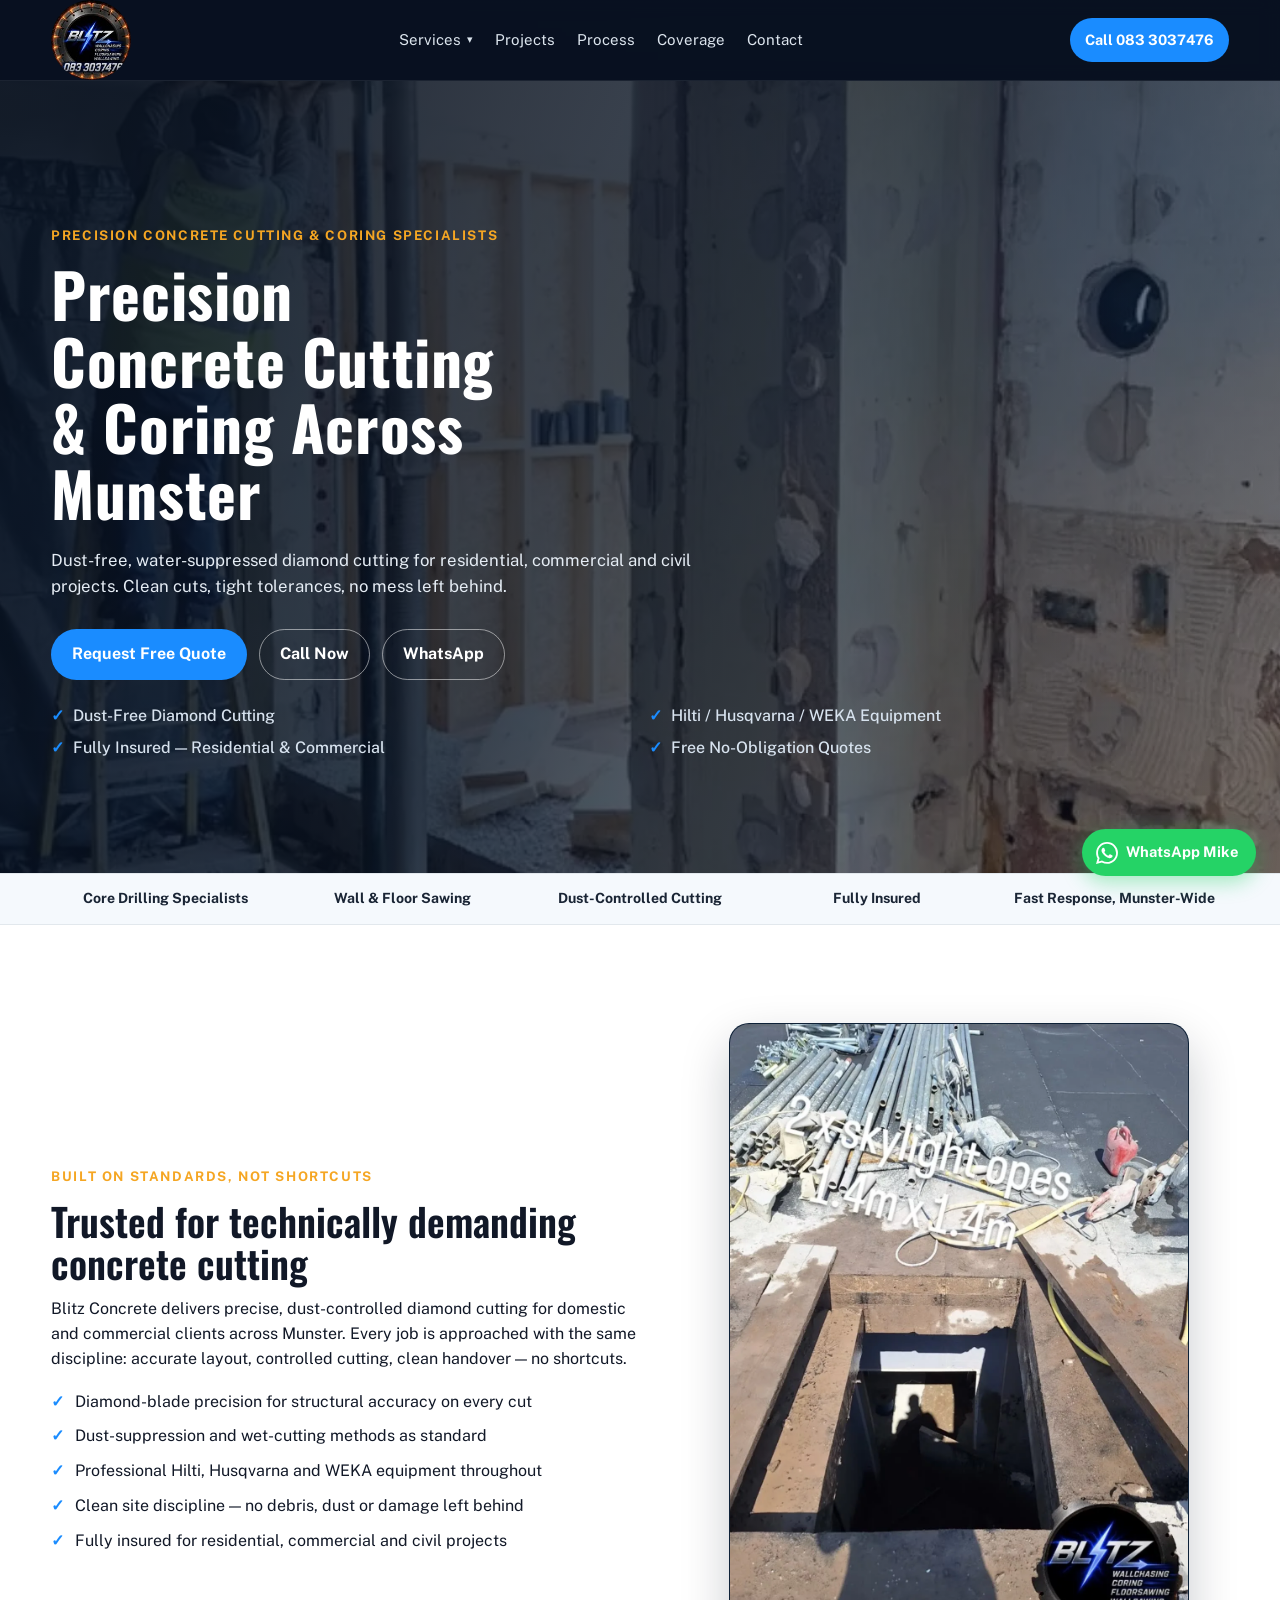
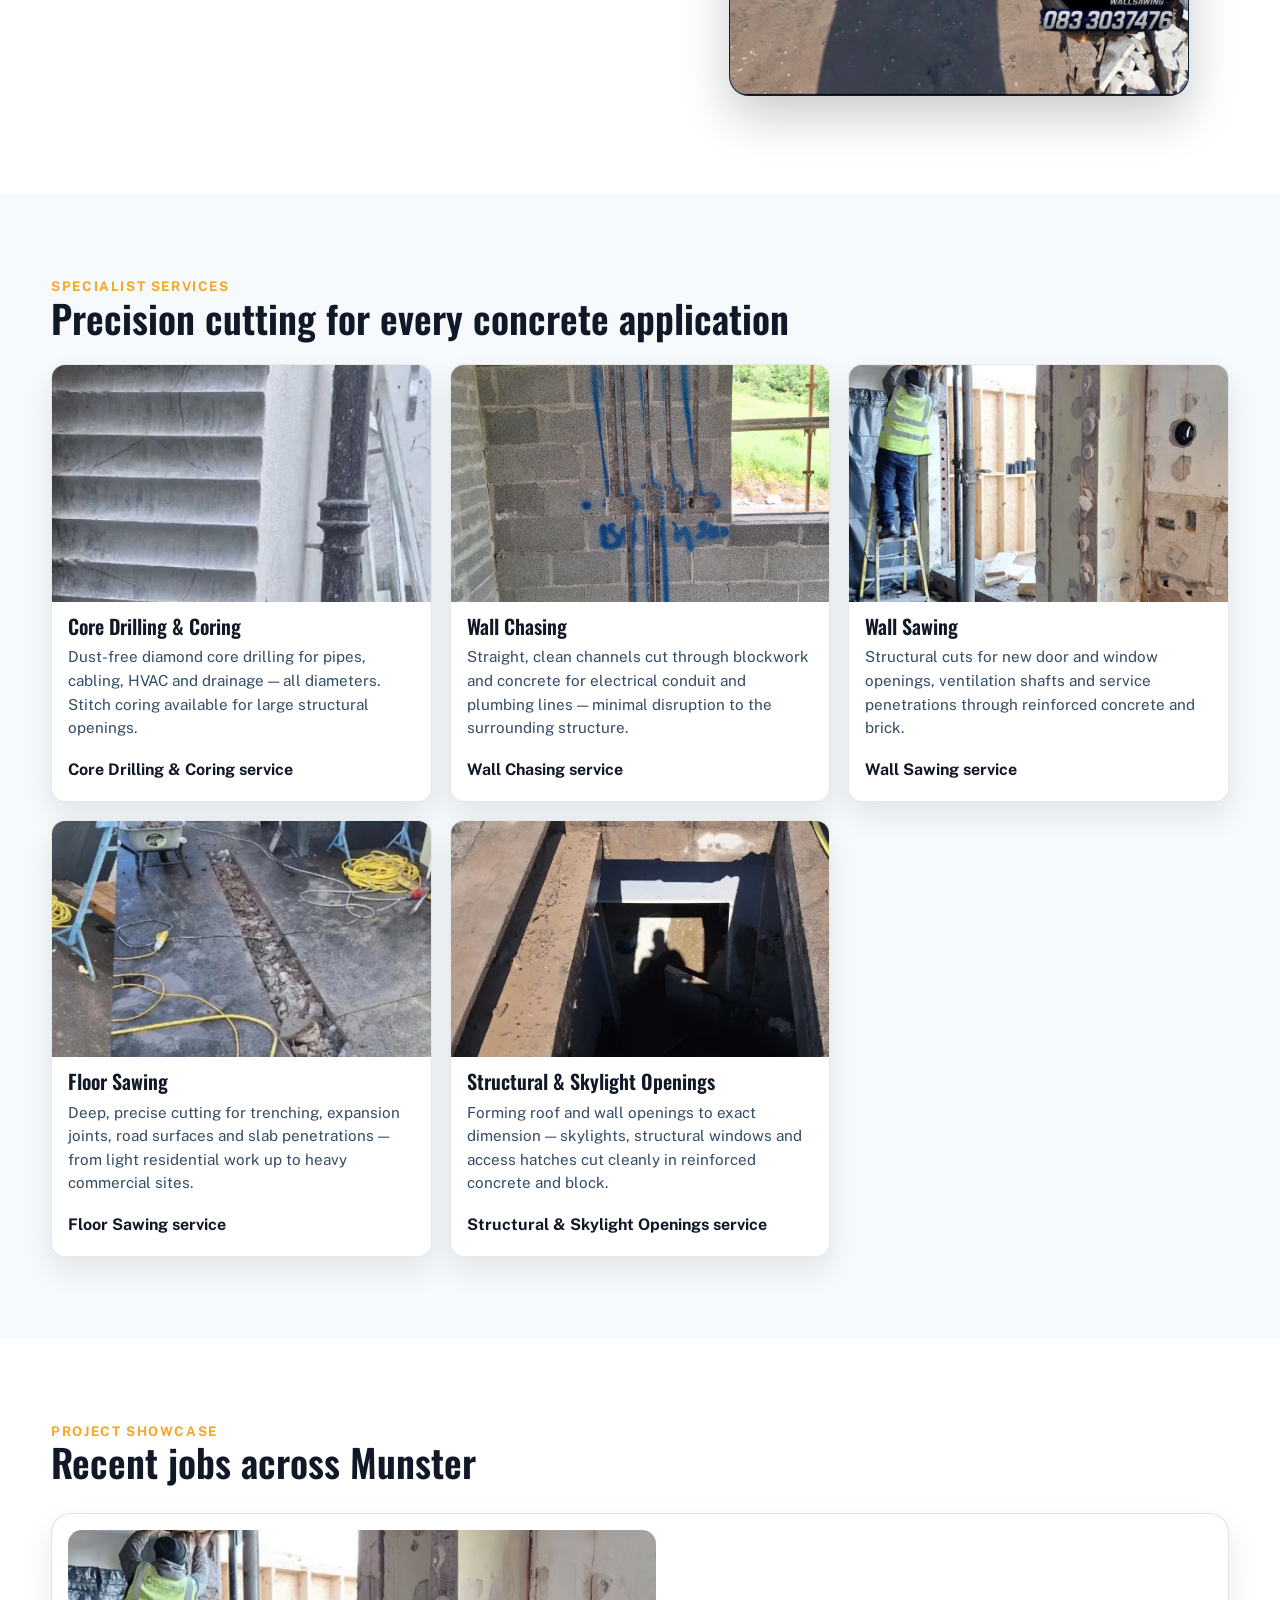
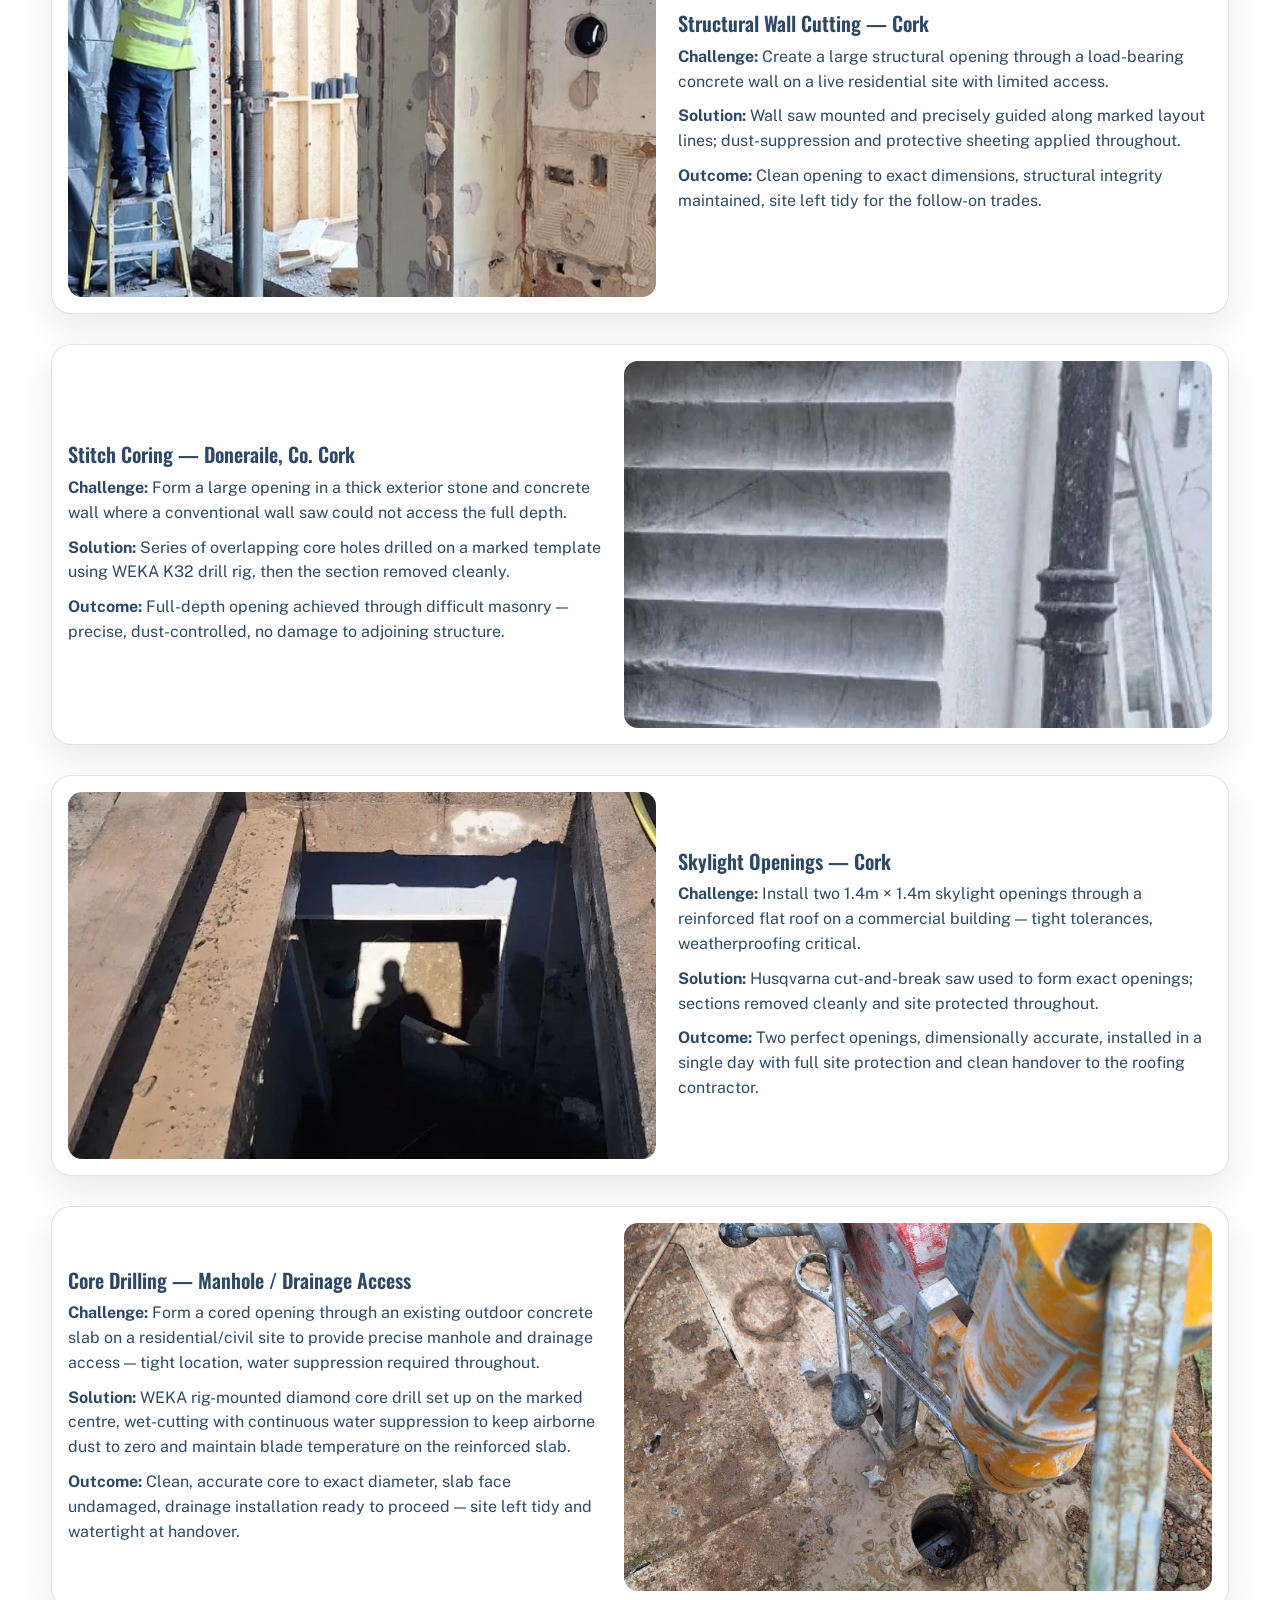
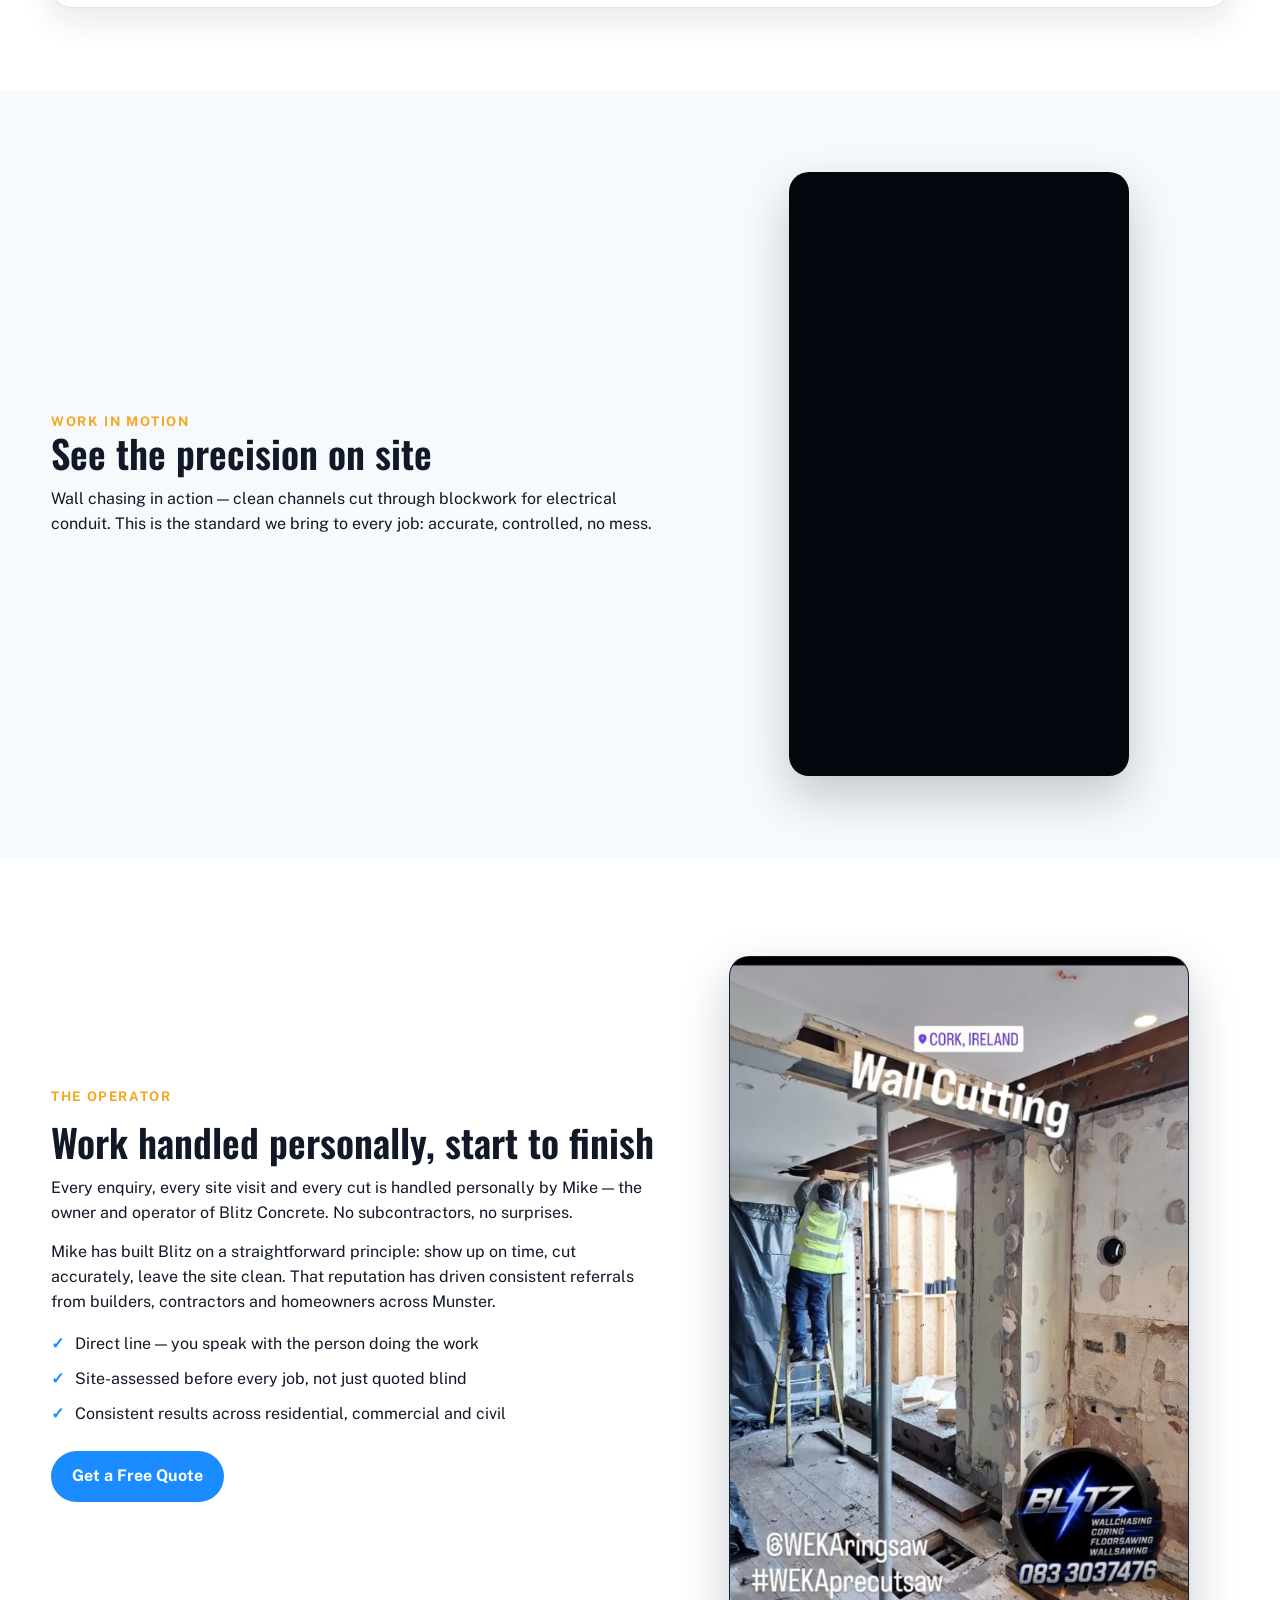
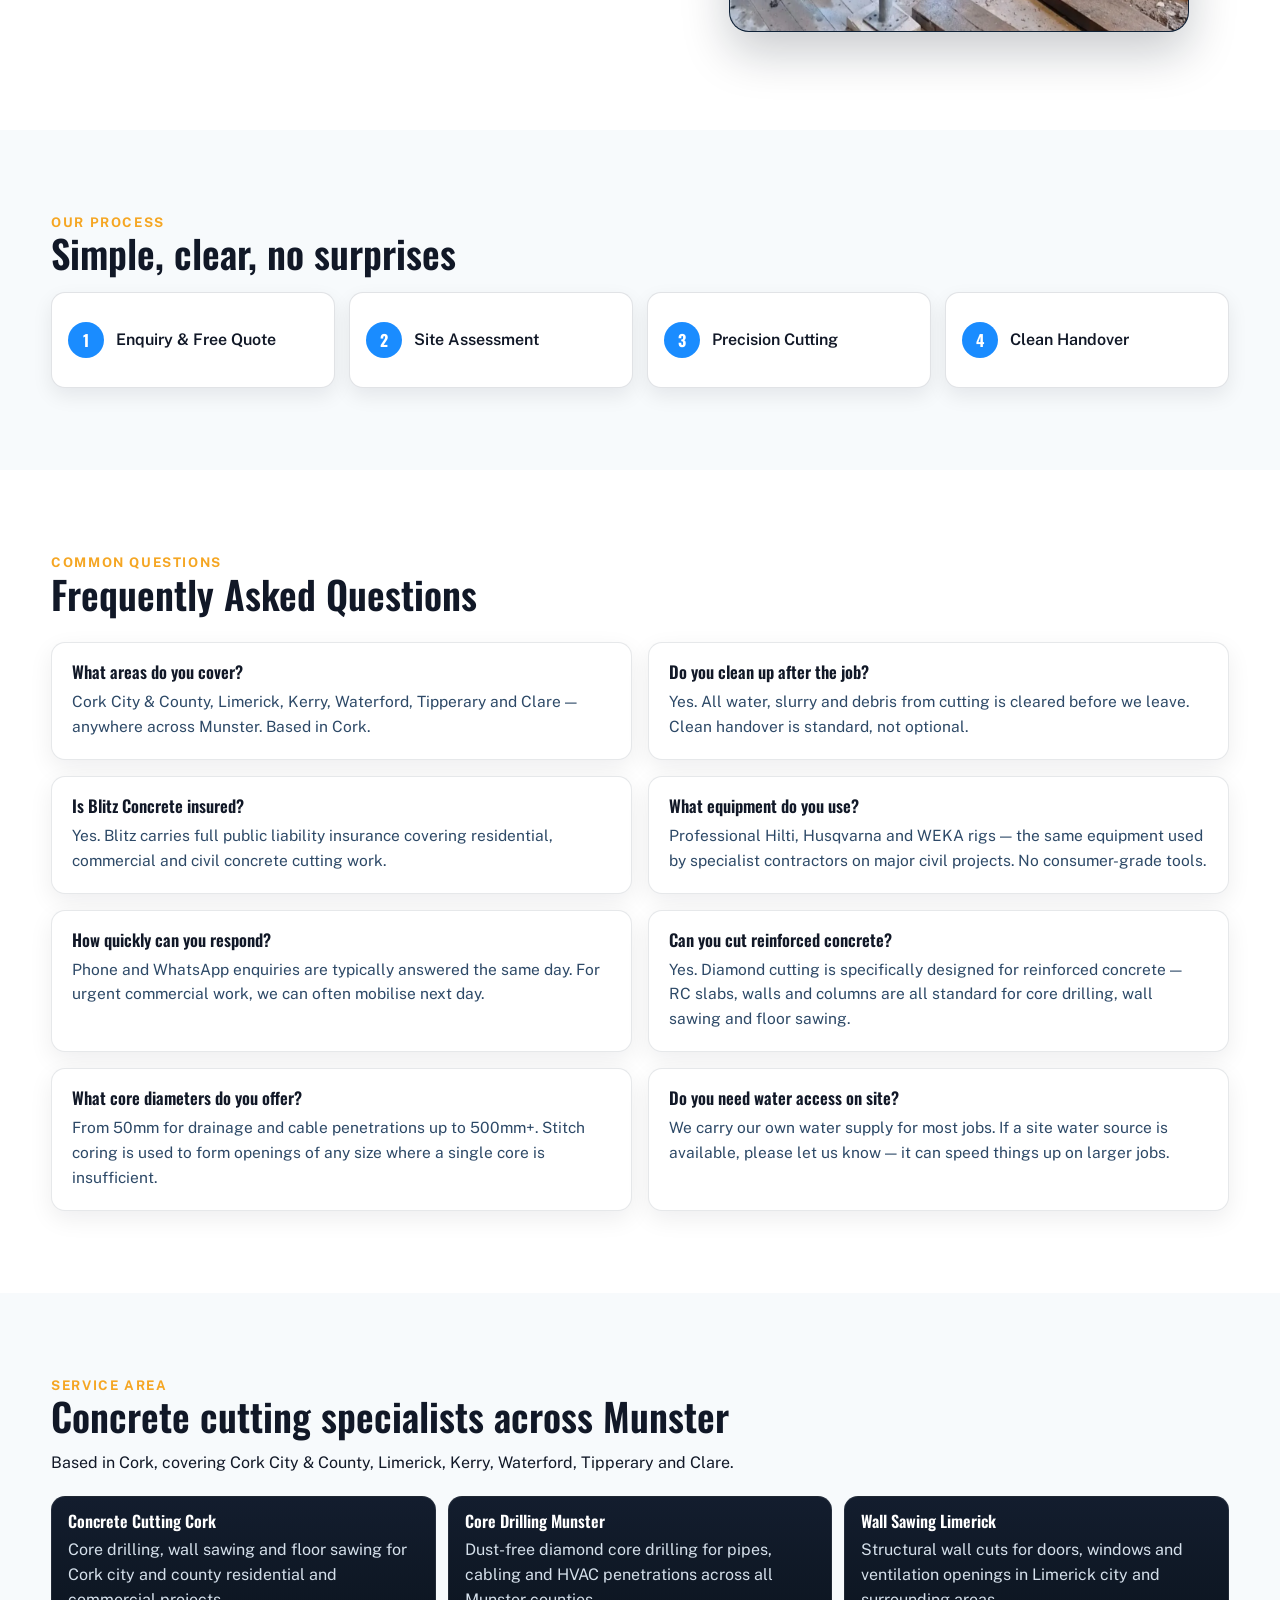
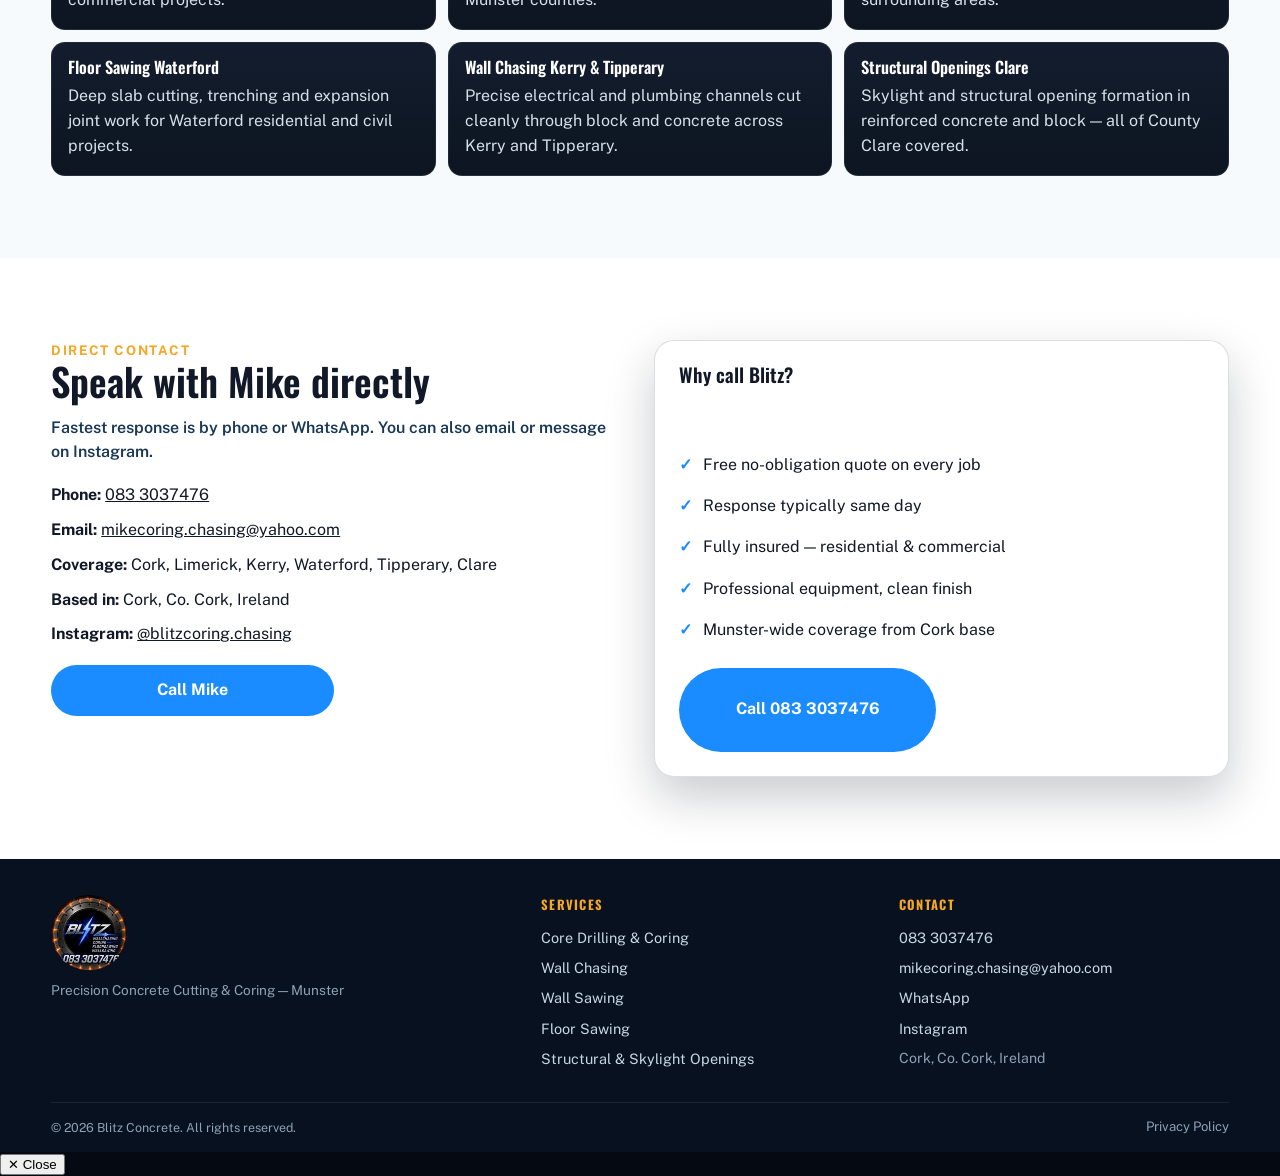
==== index.html @ cf6b6dc2 "touchup" ====
<!doctype html>
<html lang="en">
<head>
  <meta charset="UTF-8">
  <meta name="viewport" content="width=device-width, initial-scale=1.0">
  <title>Blitz Concrete | Concrete Cutting &amp; Coring Specialists, Munster</title>
  <meta name="description" content="Precision concrete cutting and coring across Munster. Core drilling, wall sawing, wall chasing, floor sawing and structural openings. Professional, clean and on time. Call Mike: 083 3037476.">
  <meta name="theme-color" content="#111827">
  <link rel="canonical" href="https://www.blitzconcrete.ie/">
  <meta property="og:title" content="Blitz Concrete | Concrete Cutting &amp; Coring Specialists, Munster">
  <meta property="og:description" content="Precision concrete cutting and coring across Munster — Cork, Limerick, Kerry, Waterford, Tipperary, Clare. Professional. Clean. On Time.">
  <meta property="og:image" content="https://www.blitzconcrete.ie/assets/media/blitz-og.jpg">
  <meta property="og:image:width" content="1200">
  <meta property="og:image:height" content="630">
  <meta property="og:url" content="https://www.blitzconcrete.ie/">
  <meta property="og:type" content="website">
  <meta name="twitter:card" content="summary_large_image">
  <link rel="preconnect" href="https://fonts.googleapis.com">
  <link rel="preconnect" href="https://fonts.gstatic.com" crossorigin>
  <link href="https://fonts.googleapis.com/css2?family=Oswald:wght@400;500;600;700&family=Public+Sans:wght@300;400;500;600;700&display=swap" rel="stylesheet">
  <link rel="icon" type="image/png" href="assets/media/blitz-favicon.png">
  <link rel="stylesheet" href="styles.css">

  <script type="application/ld+json">
  {
    "@context": "https://schema.org",
    "@type": "LocalBusiness",
    "name": "Blitz Concrete",
    "description": "Precision concrete cutting and coring specialists serving Munster — core drilling, wall sawing, wall chasing, floor sawing and structural openings.",
    "telephone": "+353833037476",
    "email": "mikecoring.chasing@yahoo.com",
    "url": "https://www.blitzconcrete.ie",
    "image": "https://www.blitzconcrete.ie/assets/media/blitz-og.jpg",
    "address": {
      "@type": "PostalAddress",
      "addressLocality": "Cork",
      "addressRegion": "Co. Cork",
      "addressCountry": "IE"
    },
    "areaServed": ["Cork", "Limerick", "Kerry", "Waterford", "Tipperary", "Clare", "Munster"],
    "serviceType": ["Core Drilling", "Wall Sawing", "Wall Chasing", "Floor Sawing", "Structural Openings"],
    "priceRange": "$$",
    "sameAs": ["https://www.instagram.com/blitzcoring.chasing/"],
    "contactPoint": {
      "@type": "ContactPoint",
      "telephone": "+353833037476",
      "contactType": "customer service",
      "availableLanguage": "English"
    }
  }
  </script>

  <script type="application/ld+json">
  {
    "@context": "https://schema.org",
    "@type": "FAQPage",
    "mainEntity": [
      {
        "@type": "Question",
        "name": "What areas do you cover?",
        "acceptedAnswer": {
          "@type": "Answer",
          "text": "Cork City & County, Limerick, Kerry, Waterford, Tipperary and Clare — anywhere across Munster."
        }
      },
      {
        "@type": "Question",
        "name": "Do you clean up after the job?",
        "acceptedAnswer": {
          "@type": "Answer",
          "text": "Yes. All water, slurry and debris from cutting is cleared before we leave. Clean handover is standard, not optional."
        }
      },
      {
        "@type": "Question",
        "name": "Is Blitz Concrete insured?",
        "acceptedAnswer": {
          "@type": "Answer",
          "text": "Yes. Blitz carries full public liability insurance for residential, commercial and civil concrete cutting work."
        }
      },
      {
        "@type": "Question",
        "name": "What equipment do you use?",
        "acceptedAnswer": {
          "@type": "Answer",
          "text": "Professional Hilti, Husqvarna and WEKA rigs — the same equipment used by specialist cutting contractors on major civil projects. No consumer-grade tools."
        }
      },
      {
        "@type": "Question",
        "name": "How quickly can you respond?",
        "acceptedAnswer": {
          "@type": "Answer",
          "text": "Phone and WhatsApp enquiries are typically responded to the same day. For urgent commercial work, we can often mobilise next day."
        }
      },
      {
        "@type": "Question",
        "name": "Can you cut reinforced concrete?",
        "acceptedAnswer": {
          "@type": "Answer",
          "text": "Yes. Diamond cutting is specifically designed for reinforced concrete. Core drilling, wall sawing and floor sawing are all suitable for RC slabs, walls and columns."
        }
      },
      {
        "@type": "Question",
        "name": "What core diameters do you offer?",
        "acceptedAnswer": {
          "@type": "Answer",
          "text": "We drill cores from 50mm up to 500mm and beyond. For larger openings, stitch coring is used to form openings of any size."
        }
      }
    ]
  }
  </script>
</head>
<body>

  <header class="site-header" id="top">
    <div class="container nav-wrap">
      <a class="brand" href="#top" aria-label="Blitz Concrete home">
        <img class="brand-logo" src="assets/media/blitzlogo.jpg" alt="Blitz Concrete" loading="eager" decoding="async">
      </a>
      <nav class="desktop-nav" id="main-navigation" aria-label="Primary">
        <div class="menu-group">
          <a class="menu-parent" href="#services">Services</a>
          <div class="mega-menu" aria-label="Service links">
            <a href="core-drilling.html">Core Drilling &amp; Coring</a>
            <a href="wall-chasing.html">Wall Chasing</a>
            <a href="wall-sawing.html">Wall Sawing</a>
            <a href="floor-sawing.html">Floor Sawing</a>
            <a href="structural-openings.html">Structural &amp; Skylight Openings</a>
          </div>
        </div>
        <a href="#projects">Projects</a>
        <a href="#process">Process</a>
        <a href="#coverage">Coverage</a>
        <a href="#contact">Contact</a>
      </nav>
      <a class="btn btn-solid btn-small" href="tel:+353833037476">Call 083 3037476</a>
      <div class="mobile-header-actions" aria-label="Mobile quick actions">
        <a class="mobile-icon-btn" href="tel:+353833037476" aria-label="Call Blitz">Call</a>
        <a class="mobile-icon-btn wa" href="https://wa.me/353833037476" target="_blank" rel="noopener" aria-label="WhatsApp Blitz Concrete">Chat</a>
        <a class="mobile-icon-btn" href="https://www.instagram.com/blitzcoring.chasing/" target="_blank" rel="noopener" aria-label="Instagram">Insta</a>
        <button class="mobile-icon-btn menu mobile-menu-toggle js-mobile-menu-toggle" type="button" aria-expanded="false" aria-controls="main-navigation">Menu</button>
      </div>
    </div>
  </header>

  <main>

    <!-- ── HERO ───────────────────────────────────────── -->
    <section class="hero" aria-label="Hero">
      <picture>
        <source srcset="assets/media/blitz-hero.webp" type="image/webp">
        <img class="hero-image" src="assets/media/blitz-hero.jpg" alt="Blitz operative forming a large structural opening through a reinforced concrete wall in Cork" loading="eager" decoding="async">
      </picture>
      <div class="hero-overlay"></div>
      <div class="container hero-content">
        <p class="eyebrow">Precision Concrete Cutting &amp; Coring Specialists</p>
        <h1>Precision Concrete Cutting &amp; Coring Across Munster</h1>
        <p class="hero-sub">
          Dust-free, water-suppressed diamond cutting for residential, commercial and civil projects. Clean cuts, tight tolerances, no mess left behind.
        </p>
        <div class="hero-cta">
          <a class="btn btn-solid" href="#contact">Request Free Quote</a>
          <a class="btn btn-ghost" href="tel:+353833037476">Call Now</a>
          <a class="btn btn-ghost" href="https://wa.me/353833037476" target="_blank" rel="noopener">WhatsApp</a>
        </div>
        <ul class="hero-trust" aria-label="Trust indicators">
          <li>Dust-Free Diamond Cutting</li>
          <li>Hilti / Husqvarna / WEKA Equipment</li>
          <li>Fully Insured — Residential &amp; Commercial</li>
          <li>Free No-Obligation Quotes</li>
        </ul>
      </div>
    </section>

    <!-- ── TRUST STRIP ────────────────────────────────── -->
    <section class="trust-bar" aria-label="Key credentials">
      <div class="container trust-items">
        <span>Core Drilling Specialists</span>
        <span>Wall &amp; Floor Sawing</span>
        <span>Dust-Controlled Cutting</span>
        <span>Fully Insured</span>
        <span>Fast Response, Munster-Wide</span>
      </div>
    </section>

    <!-- ── AUTHORITY BLOCK ────────────────────────────── -->
    <section class="section" id="authority">
      <div class="container two-col authority-grid reveal">
        <div>
          <p class="eyebrow">Built On Standards, Not Shortcuts</p>
          <h2>Trusted for technically demanding concrete cutting</h2>
          <p>
            Blitz Concrete delivers precise, dust-controlled diamond cutting for domestic and commercial clients across Munster. Every job is approached with the same discipline: accurate layout, controlled cutting, clean handover — no shortcuts.
          </p>
          <ul class="check-list">
            <li>Diamond-blade precision for structural accuracy on every cut</li>
            <li>Dust-suppression and wet-cutting methods as standard</li>
            <li>Professional Hilti, Husqvarna and WEKA equipment throughout</li>
            <li>Clean site discipline — no debris, dust or damage left behind</li>
            <li>Fully insured for residential, commercial and civil projects</li>
          </ul>
        </div>
        <figure class="media-card">
          <picture>
            <source srcset="assets/media/blitz-job-0616.webp" type="image/webp">
            <img src="assets/media/blitz-job-0616.jpg" alt="Two skylight openings cut through a flat reinforced concrete roof — Cork" loading="lazy" decoding="async">
          </picture>
        </figure>
      </div>
    </section>

    <!-- ── SERVICES GRID ──────────────────────────────── -->
    <section class="section section-soft" id="services">
      <div class="container">
        <p class="eyebrow reveal">Specialist Services</p>
        <h2 class="reveal">Precision cutting for every concrete application</h2>
        <div class="service-grid">

          <article class="service-card reveal">
            <picture>
              <source srcset="assets/media/blitz-coring-card.webp" type="image/webp">
              <img src="assets/media/blitz-coring-card.jpg" alt="Stitch coring — large opening cut through exterior concrete wall in Doneraile" loading="lazy" decoding="async">
            </picture>
            <h3>Core Drilling &amp; Coring</h3>
            <p>Dust-free diamond core drilling for pipes, cabling, HVAC and drainage — all diameters. Stitch coring available for large structural openings.</p>
            <a class="service-link" href="core-drilling.html">Core Drilling &amp; Coring service</a>
          </article>

          <article class="service-card reveal">
            <img src="assets/media/wall-chasing-02.jpg" alt="Clean wall chasing channels cut through blockwork for electrical conduit" loading="lazy" decoding="async">
            <h3>Wall Chasing</h3>
            <p>Straight, clean channels cut through blockwork and concrete for electrical conduit and plumbing lines — minimal disruption to the surrounding structure.</p>
            <a class="service-link" href="wall-chasing.html">Wall Chasing service</a>
          </article>

          <article class="service-card reveal">
            <picture>
              <source srcset="assets/media/blitz-wall-sawing-card.webp" type="image/webp">
              <img src="assets/media/blitz-wall-sawing-card.jpg" alt="Blitz operative making a structural wall cut to form a new opening in Cork" loading="lazy" decoding="async">
            </picture>
            <h3>Wall Sawing</h3>
            <p>Structural cuts for new door and window openings, ventilation shafts and service penetrations through reinforced concrete and brick.</p>
            <a class="service-link" href="wall-sawing.html">Wall Sawing service</a>
          </article>

          <article class="service-card reveal">
            <picture>
              <source srcset="assets/media/blitz-floor-sawing-card.webp" type="image/webp">
              <img src="assets/media/blitz-floor-sawing-card.jpg" alt="Floor sawing — deep precise cut through concrete yard slab in Cork" loading="lazy" decoding="async">
            </picture>
            <h3>Floor Sawing</h3>
            <p>Deep, precise cutting for trenching, expansion joints, road surfaces and slab penetrations — from light residential work up to heavy commercial sites.</p>
            <a class="service-link" href="floor-sawing.html">Floor Sawing service</a>
          </article>

          <article class="service-card reveal">
            <picture>
              <source srcset="assets/media/blitz-structural-card.webp" type="image/webp">
              <img src="assets/media/blitz-structural-card.jpg" alt="Completed 1.4m x 1.4m skylight opening cut through a flat concrete roof" loading="lazy" decoding="async">
            </picture>
            <h3>Structural &amp; Skylight Openings</h3>
            <p>Forming roof and wall openings to exact dimension — skylights, structural windows and access hatches cut cleanly in reinforced concrete and block.</p>
            <a class="service-link" href="structural-openings.html">Structural &amp; Skylight Openings service</a>
          </article>

        </div>
      </div>
    </section>

    <!-- ── PROJECT SHOWCASE ───────────────────────────── -->
    <section class="section" id="projects">
      <div class="container">
        <p class="eyebrow reveal">Project Showcase</p>
        <h2 class="reveal">Recent jobs across Munster</h2>

        <article class="case reveal">
          <div class="case-media">
            <video autoplay muted loop playsinline preload="metadata"
                   poster="/assets/media/blitz-hero.jpg"
                   aria-label="Blitz Concrete — structural wall cutting in progress, Cork">
              <source src="assets/media/blitz-wall-cutting-cork.mp4" type="video/mp4">
            </video>
          </div>
          <div class="case-content">
            <h3>Structural Wall Cutting — Cork</h3>
            <p><strong>Challenge:</strong> Create a large structural opening through a load-bearing concrete wall on a live residential site with limited access.</p>
            <p><strong>Solution:</strong> Wall saw mounted and precisely guided along marked layout lines; dust-suppression and protective sheeting applied throughout.</p>
            <p><strong>Outcome:</strong> Clean opening to exact dimensions, structural integrity maintained, site left tidy for the follow-on trades.</p>
          </div>
        </article>

        <article class="case reverse reveal">
          <div class="case-media">
            <picture>
              <source srcset="assets/media/blitz-coring-card.webp" type="image/webp">
              <img src="assets/media/blitz-coring-card.jpg" alt="Stitch-cored opening through exterior concrete wall in Doneraile, Co. Cork" loading="lazy" decoding="async">
            </picture>
          </div>
          <div class="case-content">
            <h3>Stitch Coring — Doneraile, Co. Cork</h3>
            <p><strong>Challenge:</strong> Form a large opening in a thick exterior stone and concrete wall where a conventional wall saw could not access the full depth.</p>
            <p><strong>Solution:</strong> Series of overlapping core holes drilled on a marked template using WEKA K32 drill rig, then the section removed cleanly.</p>
            <p><strong>Outcome:</strong> Full-depth opening achieved through difficult masonry — precise, dust-controlled, no damage to adjoining structure.</p>
          </div>
        </article>

        <article class="case reveal">
          <div class="case-media">
            <picture>
              <source srcset="assets/media/blitz-structural-card.webp" type="image/webp">
              <img src="assets/media/blitz-structural-card.jpg" alt="Completed 1.4m x 1.4m skylight opening cut through flat commercial roof in Cork" loading="lazy" decoding="async">
            </picture>
          </div>
          <div class="case-content">
            <h3>Skylight Openings — Cork</h3>
            <p><strong>Challenge:</strong> Install two 1.4m &times; 1.4m skylight openings through a reinforced flat roof on a commercial building — tight tolerances, weatherproofing critical.</p>
            <p><strong>Solution:</strong> Husqvarna cut-and-break saw used to form exact openings; sections removed cleanly and site protected throughout.</p>
            <p><strong>Outcome:</strong> Two perfect openings, dimensionally accurate, installed in a single day with full site protection and clean handover to the roofing contractor.</p>
          </div>
        </article>

        <article class="case reverse reveal">
          <div class="case-media">
            <img src="assets/media/blitz-coring-manhole-01.jpg" alt="Rig-mounted diamond core drill boring through outdoor concrete slab for manhole access — operator in hi-vis, water suppression active" loading="lazy" decoding="async">
          </div>
          <div class="case-content">
            <h3>Core Drilling — Manhole / Drainage Access</h3>
            <p><strong>Challenge:</strong> Form a cored opening through an existing outdoor concrete slab on a residential/civil site to provide precise manhole and drainage access — tight location, water suppression required throughout.</p>
            <p><strong>Solution:</strong> WEKA rig-mounted diamond core drill set up on the marked centre, wet-cutting with continuous water suppression to keep airborne dust to zero and maintain blade temperature on the reinforced slab.</p>
            <p><strong>Outcome:</strong> Clean, accurate core to exact diameter, slab face undamaged, drainage installation ready to proceed — site left tidy and watertight at handover.</p>
          </div>
        </article>

      </div>
    </section>

    <!-- ── VIDEO SECTION ──────────────────────────────── -->
    <section class="section section-soft motion-section" id="video">
      <div class="container two-col reveal">
        <div>
          <p class="eyebrow">Work In Motion</p>
          <h2>See the precision on site</h2>
          <p>
            Wall chasing in action — clean channels cut through blockwork for electrical conduit. This is the standard we bring to every job: accurate, controlled, no mess.
          </p>
        </div>
        <div class="video-portrait-wrap">
          <div class="video-portrait-inner">
            <video autoplay muted loop playsinline preload="metadata"
                   aria-label="Blitz Concrete — wall chasing in progress">
              <source src="assets/media/blitz-wall-chasing.mp4" type="video/mp4">
            </video>
          </div>
        </div>
      </div>
    </section>

    <!-- ── ABOUT MIKE ─────────────────────────────────── -->
    <section class="section" id="about">
      <div class="container two-col authority-grid reveal">
        <div>
          <p class="eyebrow">The Operator</p>
          <h2>Work handled personally, start to finish</h2>
          <p>
            Every enquiry, every site visit and every cut is handled personally by Mike — the owner and operator of Blitz Concrete. No subcontractors, no surprises.
          </p>
          <p style="margin-top:14px;">
            Mike has built Blitz on a straightforward principle: show up on time, cut accurately, leave the site clean. That reputation has driven consistent referrals from builders, contractors and homeowners across Munster.
          </p>
          <ul class="check-list" style="margin-top:18px;">
            <li>Direct line — you speak with the person doing the work</li>
            <li>Site-assessed before every job, not just quoted blind</li>
            <li>Consistent results across residential, commercial and civil</li>
          </ul>
          <div style="margin-top:24px;">
            <a class="btn btn-solid" href="#contact">Get a Free Quote</a>
          </div>
        </div>
        <figure class="media-card">
          <picture>
            <source srcset="assets/media/blitz-job-0613.webp" type="image/webp">
            <img src="assets/media/blitz-job-0613.jpg" alt="Structural wall cutting in progress on a Cork site — Blitz Concrete" loading="lazy" decoding="async">
          </picture>
        </figure>
      </div>
    </section>

    <!-- ── PROCESS ────────────────────────────────────── -->
    <section class="section section-soft" id="process">
      <div class="container">
        <p class="eyebrow reveal">Our Process</p>
        <h2 class="reveal">Simple, clear, no surprises</h2>
        <ol class="process-list">
          <li class="reveal"><span>1</span>Enquiry &amp; Free Quote</li>
          <li class="reveal"><span>2</span>Site Assessment</li>
          <li class="reveal"><span>3</span>Precision Cutting</li>
          <li class="reveal"><span>4</span>Clean Handover</li>
        </ol>
      </div>
    </section>

    <!-- ── FAQ ───────────────────────────────────────── -->
    <section class="section" id="faq">
      <div class="container">
        <p class="eyebrow reveal">Common Questions</p>
        <h2 class="reveal">Frequently Asked Questions</h2>
        <div class="faq-grid">

          <article class="faq-item reveal">
            <h3>What areas do you cover?</h3>
            <p>Cork City &amp; County, Limerick, Kerry, Waterford, Tipperary and Clare — anywhere across Munster. Based in Cork.</p>
          </article>

          <article class="faq-item reveal">
            <h3>Do you clean up after the job?</h3>
            <p>Yes. All water, slurry and debris from cutting is cleared before we leave. Clean handover is standard, not optional.</p>
          </article>

          <article class="faq-item reveal">
            <h3>Is Blitz Concrete insured?</h3>
            <p>Yes. Blitz carries full public liability insurance covering residential, commercial and civil concrete cutting work.</p>
          </article>

          <article class="faq-item reveal">
            <h3>What equipment do you use?</h3>
            <p>Professional Hilti, Husqvarna and WEKA rigs — the same equipment used by specialist contractors on major civil projects. No consumer-grade tools.</p>
          </article>

          <article class="faq-item reveal">
            <h3>How quickly can you respond?</h3>
            <p>Phone and WhatsApp enquiries are typically answered the same day. For urgent commercial work, we can often mobilise next day.</p>
          </article>

          <article class="faq-item reveal">
            <h3>Can you cut reinforced concrete?</h3>
            <p>Yes. Diamond cutting is specifically designed for reinforced concrete — RC slabs, walls and columns are all standard for core drilling, wall sawing and floor sawing.</p>
          </article>

          <article class="faq-item reveal">
            <h3>What core diameters do you offer?</h3>
            <p>From 50mm for drainage and cable penetrations up to 500mm+. Stitch coring is used to form openings of any size where a single core is insufficient.</p>
          </article>

          <article class="faq-item reveal">
            <h3>Do you need water access on site?</h3>
            <p>We carry our own water supply for most jobs. If a site water source is available, please let us know — it can speed things up on larger jobs.</p>
          </article>

        </div>
      </div>
    </section>

    <!-- ── COVERAGE / SEO GRID ────────────────────────── -->
    <section class="section section-soft" id="coverage">
      <div class="container reveal">
        <p class="eyebrow">Service Area</p>
        <h2>Concrete cutting specialists across Munster</h2>
        <p>Based in Cork, covering Cork City &amp; County, Limerick, Kerry, Waterford, Tipperary and Clare.</p>
        <div class="keyword-grid">
          <article><h3>Concrete Cutting Cork</h3><p>Core drilling, wall sawing and floor sawing for Cork city and county residential and commercial projects.</p></article>
          <article><h3>Core Drilling Munster</h3><p>Dust-free diamond core drilling for pipes, cabling and HVAC penetrations across all Munster counties.</p></article>
          <article><h3>Wall Sawing Limerick</h3><p>Structural wall cuts for doors, windows and ventilation openings in Limerick city and surrounding areas.</p></article>
          <article><h3>Floor Sawing Waterford</h3><p>Deep slab cutting, trenching and expansion joint work for Waterford residential and civil projects.</p></article>
          <article><h3>Wall Chasing Kerry &amp; Tipperary</h3><p>Precise electrical and plumbing channels cut cleanly through block and concrete across Kerry and Tipperary.</p></article>
          <article><h3>Structural Openings Clare</h3><p>Skylight and structural opening formation in reinforced concrete and block — all of County Clare covered.</p></article>
        </div>
      </div>
    </section>

    <!-- ── CONTACT ────────────────────────────────────── -->
    <section class="section" id="contact">
      <div class="container contact-grid reveal">
        <div>
          <p class="eyebrow">Direct Contact</p>
          <h2>Speak with Mike directly</h2>
          <p class="contact-intro">Fastest response is by phone or WhatsApp. You can also email or message on Instagram.</p>
          <ul class="contact-list">
            <li><strong>Phone:</strong> <a href="tel:+353833037476">083 3037476</a></li>
            <li><strong>Email:</strong> <a href="mailto:mikecoring.chasing@yahoo.com">mikecoring.chasing@yahoo.com</a></li>
            <li><strong>Coverage:</strong> Cork, Limerick, Kerry, Waterford, Tipperary, Clare</li>
            <li><strong>Based in:</strong> Cork, Co. Cork, Ireland</li>
            <li><strong>Instagram:</strong> <a href="https://www.instagram.com/blitzcoring.chasing/" target="_blank" rel="noopener">@blitzcoring.chasing</a></li>
          </ul>
          <div class="contact-actions">
            <a class="btn btn-solid" href="tel:+353833037476">Call Mike</a>
            <a class="btn btn-ghost" href="mailto:mikecoring.chasing@yahoo.com">Email Blitz</a>
            <a class="btn btn-ghost" href="https://wa.me/353833037476" target="_blank" rel="noopener">WhatsApp</a>
            <a class="btn btn-ghost" href="https://www.instagram.com/blitzcoring.chasing/" target="_blank" rel="noopener">Instagram</a>
          </div>
        </div>
        <article class="contact-info-card">
          <h3>Why call Blitz?</h3>
          <ul class="check-list">
            <li>Free no-obligation quote on every job</li>
            <li>Response typically same day</li>
            <li>Fully insured — residential &amp; commercial</li>
            <li>Professional equipment, clean finish</li>
            <li>Munster-wide coverage from Cork base</li>
          </ul>
          <div class="contact-quick">
            <a class="btn btn-solid" href="tel:+353833037476">Call 083 3037476</a>
            <a class="btn btn-ghost" href="https://wa.me/353833037476" target="_blank" rel="noopener">Open WhatsApp</a>
          </div>
        </article>
      </div>
    </section>

  </main>

  <!-- ── FOOTER ─────────────────────────────────────── -->
  <footer class="site-footer">
    <div class="container footer-inner">
      <div class="footer-brand-col">
        <a class="footer-brand" href="#top" aria-label="Blitz Concrete home">
          <img src="assets/media/blitzlogo.jpg" alt="Blitz Concrete" loading="lazy" decoding="async">
        </a>
        <p class="footer-tagline">Precision Concrete Cutting &amp; Coring — Munster</p>
      </div>
      <div class="footer-services-col">
        <p class="footer-col-heading">Services</p>
        <a href="core-drilling.html">Core Drilling &amp; Coring</a>
        <a href="wall-chasing.html">Wall Chasing</a>
        <a href="wall-sawing.html">Wall Sawing</a>
        <a href="floor-sawing.html">Floor Sawing</a>
        <a href="structural-openings.html">Structural &amp; Skylight Openings</a>
      </div>
      <div class="footer-contact-col">
        <p class="footer-col-heading">Contact</p>
        <a href="tel:+353833037476">083 3037476</a>
        <a href="mailto:mikecoring.chasing@yahoo.com">mikecoring.chasing@yahoo.com</a>
        <a href="https://wa.me/353833037476" target="_blank" rel="noopener">WhatsApp</a>
        <a href="https://www.instagram.com/blitzcoring.chasing/" target="_blank" rel="noopener">Instagram</a>
        <span class="footer-address">Cork, Co. Cork, Ireland</span>
      </div>
    </div>
    <div class="container footer-bottom">
      <p>&copy; 2026 Blitz Concrete. All rights reserved.</p>
      <a href="privacy.html">Privacy Policy</a>
    </div>
  </footer>

  <!-- ── FLOATING WHATSAPP ───────────────────────────── -->
  <a class="whatsapp-float" href="https://wa.me/353833037476" target="_blank" rel="noopener" aria-label="WhatsApp Blitz Concrete">
    <svg xmlns="http://www.w3.org/2000/svg" viewBox="0 0 24 24" fill="currentColor" aria-hidden="true">
      <path d="M17.472 14.382c-.297-.149-1.758-.867-2.03-.967-.273-.099-.471-.148-.67.15-.197.297-.767.966-.94 1.164-.173.199-.347.223-.644.075-.297-.15-1.255-.463-2.39-1.475-.883-.788-1.48-1.761-1.653-2.059-.173-.297-.018-.458.13-.606.134-.133.298-.347.446-.52.149-.174.198-.298.298-.497.099-.198.05-.371-.025-.52-.075-.149-.669-1.612-.916-2.207-.242-.579-.487-.5-.669-.51-.173-.008-.371-.01-.57-.01-.198 0-.52.074-.792.372-.272.297-1.04 1.016-1.04 2.479 0 1.462 1.065 2.875 1.213 3.074.149.198 2.096 3.2 5.077 4.487.709.306 1.262.489 1.694.625.712.227 1.36.195 1.871.118.571-.085 1.758-.719 2.006-1.413.248-.694.248-1.289.173-1.413-.074-.124-.272-.198-.57-.347m-5.421 7.403h-.004a9.87 9.87 0 01-5.031-1.378l-.361-.214-3.741.982.998-3.648-.235-.374a9.86 9.86 0 01-1.51-5.26c.001-5.45 4.436-9.884 9.888-9.884 2.64 0 5.122 1.03 6.988 2.898a9.825 9.825 0 012.893 6.994c-.003 5.45-4.437 9.884-9.885 9.884m8.413-18.297A11.815 11.815 0 0012.05 0C5.495 0 .16 5.335.157 11.892c0 2.096.547 4.142 1.588 5.945L.057 24l6.305-1.654a11.882 11.882 0 005.683 1.448h.005c6.554 0 11.89-5.335 11.893-11.893a11.821 11.821 0 00-3.48-8.413z"/>
    </svg>
    <span class="wa-label">WhatsApp Mike</span>
  </a>

  <!-- Lightbox overlay (used by gallery pages) -->
  <div id="lightbox-overlay" class="lightbox-overlay" role="dialog" aria-modal="true" aria-label="Photo lightbox">
    <button class="lightbox-close" aria-label="Close">&#10005; Close</button>
    <img class="lightbox-img" src="" alt="" loading="lazy">
  </div>

  <script src="script.js" defer></script>
</body>
</html>
---- styles.css ----
:root {
  --navy-950: #09111e;
  --navy-900: #111827;
  --navy-800: #1a2535;
  --slate-100: #edf2f7;
  --slate-200: #dce5ee;
  --slate-400: #8ea1b5;
  --white: #ffffff;
  --blue: #1a8cff;
  --gold: #f5a623;
  --shadow-soft: 0 20px 48px rgba(7, 17, 30, 0.22);
  --radius-lg: 20px;
  --radius-md: 14px;
  --maxw: 1180px;
}

* { box-sizing: border-box; }

html, body { margin: 0; padding: 0; }

body {
  font-family: "Public Sans", "Segoe UI", sans-serif;
  color: var(--navy-900);
  background: radial-gradient(circle at 86% -20%, #0f1e34 0%, #090e1c 42%, #050911 100%);
  line-height: 1.55;
}

img, video { max-width: 100%; display: block; }

.container { width: min(var(--maxw), 92vw); margin: 0 auto; }

/* ── Header ──────────────────────────────────────── */
.site-header {
  position: sticky;
  top: 0;
  z-index: 50;
  backdrop-filter: blur(8px);
  background: rgba(8, 17, 31, 0.88);
  border-bottom: 1px solid rgba(255, 255, 255, 0.08);
}

.nav-wrap {
  min-height: 78px;
  display: flex;
  align-items: center;
  justify-content: space-between;
  gap: 24px;
}

.brand {
  display: inline-flex;
  align-items: center;
  text-decoration: none;
  color: var(--white);
  font-family: "Public Sans", sans-serif;
  font-weight: 700;
}

.brand-logo {
  width: clamp(60px, 8vw, 80px);
  height: auto;
  display: block;
  border-radius: 50%;
  background: #fff;
}

.desktop-nav { display: flex; align-items: center; gap: 22px; }

.menu-group { position: relative; }

.menu-parent { display: inline-flex; align-items: center; gap: 6px; }

.menu-parent::after { content: "\25BE"; font-size: 0.7rem; color: #dce5ee; }

.mega-menu {
  position: absolute;
  top: calc(100% + 12px);
  left: 0;
  width: min(420px, 70vw);
  background: rgba(8, 17, 31, 0.98);
  border: 1px solid rgba(255, 255, 255, 0.15);
  border-radius: 14px;
  box-shadow: 0 18px 34px rgba(2, 7, 14, 0.4);
  padding: 10px;
  display: grid;
  gap: 6px;
  opacity: 0;
  visibility: hidden;
  transform: translateY(8px);
  transition: opacity 0.2s ease, transform 0.2s ease;
}

.mega-menu a { display: block; padding: 8px 10px; border-radius: 8px; }

.mega-menu a:hover,
.mega-menu a.active { background: rgba(255, 255, 255, 0.12); }

.menu-group:hover .mega-menu,
.menu-group:focus-within .mega-menu {
  opacity: 1; visibility: visible; transform: translateY(0);
}

.desktop-nav a { color: var(--slate-200); text-decoration: none; font-size: 0.94rem; }
.desktop-nav a:hover { color: var(--white); }

/* ── Hero ──────────────────────────────────────────── */
.hero {
  position: relative;
  min-height: 88vh;
  display: grid;
  place-items: center;
  overflow: hidden;
}

.hero-image, .hero-overlay { position: absolute; inset: 0; }

.hero-image {
  width: 100%;
  height: 100%;
  object-fit: cover;
  object-position: center 42%;
  filter: saturate(1.05);
}

.hero picture { position: absolute; inset: 0; }
.hero picture img {
  width: 100%;
  height: 100%;
  object-fit: cover;
  object-position: center 42%;
  filter: saturate(1.05);
}

.hero-overlay {
  background:
    linear-gradient(110deg, rgba(8, 17, 31, 0.92) 6%, rgba(8, 17, 31, 0.78) 46%, rgba(8, 17, 31, 0.4) 100%),
    radial-gradient(circle at 90% 10%, rgba(26, 140, 255, 0.18), transparent 48%);
}

.hero-content {
  position: relative;
  z-index: 2;
  padding-block: 132px 84px;
  color: var(--white);
}

/* ── Typography ──────────────────────────────────── */
.eyebrow {
  font-size: 0.83rem;
  letter-spacing: 0.12em;
  text-transform: uppercase;
  color: var(--gold);
  font-weight: 700;
}

h1, h2, h3 {
  font-family: "Oswald", sans-serif;
  line-height: 1.08;
  margin: 0;
}

h1 {
  margin-top: 16px;
  font-size: clamp(2.2rem, 4.8vw, 4.4rem);
  max-width: 14ch;
  font-weight: 700;
  letter-spacing: 0.01em;
}

h2 { font-size: clamp(1.72rem, 3vw, 2.8rem); margin-bottom: 14px; font-weight: 600; }
h3 { font-size: 1.25rem; font-weight: 600; }
p  { margin: 0; }

.hero-sub {
  margin-top: 20px;
  max-width: 66ch;
  color: #e5ecf4;
  font-size: 1.05rem;
}

/* ── Buttons ─────────────────────────────────────── */
.hero-cta { margin-top: 30px; display: flex; flex-wrap: wrap; gap: 12px; }

.btn {
  border-radius: 999px;
  padding: 12px 20px;
  border: 1px solid transparent;
  text-decoration: none;
  display: inline-flex;
  align-items: center;
  justify-content: center;
  font-weight: 700;
  transition: transform 0.22s ease, background 0.22s ease, color 0.22s ease;
}
.btn:hover { transform: translateY(-1px); }

.btn-solid { background: var(--blue); color: #fff; }
.btn-solid:hover { background: #1070d0; }

.btn-ghost { border-color: rgba(255, 255, 255, 0.5); color: #fff; }
.btn-ghost:hover { background: rgba(255, 255, 255, 0.12); }

.btn-small { padding: 10px 14px; font-size: 0.9rem; }

/* ── Hero trust badges ──────────────────────────── */
.hero-trust {
  margin-top: 24px;
  display: grid;
  grid-template-columns: repeat(2, minmax(180px, 1fr));
  gap: 8px 18px;
  padding-left: 0;
  list-style: none;
}
.hero-trust li { position: relative; padding-left: 22px; color: #d7e2ee; font-weight: 500; }
.hero-trust li::before { content: "\2713"; position: absolute; left: 0; color: var(--blue); font-weight: 700; }

/* ── Trust bar ───────────────────────────────────── */
.trust-bar {
  background: #f5f9fd;
  border-top: 1px solid rgba(11, 29, 51, 0.08);
  border-bottom: 1px solid rgba(11, 29, 51, 0.08);
}
.trust-items {
  display: grid;
  grid-template-columns: repeat(5, 1fr);
  gap: 8px;
  padding: 14px 0;
}
.trust-items span { text-align: center; font-size: 0.88rem; color: var(--navy-800); font-weight: 700; }

/* ── Sections ────────────────────────────────────── */
.section { background: #fff; padding: 82px 0; }
.section-soft { background: #f7fafc; }

.two-col { display: grid; grid-template-columns: 1.12fr 1fr; gap: 34px; align-items: center; }

.authority-grid p { margin-bottom: 14px; }

.media-card {
  border-radius: var(--radius-lg);
  overflow: hidden;
  box-shadow: var(--shadow-soft);
  border: 1px solid rgba(11, 29, 51, 0.1);
  background: #0f2138;
}

.check-list { margin: 18px 0 0; padding-left: 0; list-style: none; display: grid; gap: 10px; }
.check-list li { position: relative; padding-left: 24px; }
.check-list li::before { content: "\2713"; position: absolute; left: 0; color: var(--blue); font-weight: 700; }

/* ── Services grid ────────────────────────────────── */
.service-grid { margin-top: 26px; display: grid; grid-template-columns: repeat(3, 1fr); gap: 18px; }

.service-card {
  background: #fff;
  border: 1px solid rgba(11, 29, 51, 0.1);
  border-radius: var(--radius-md);
  overflow: hidden;
  box-shadow: 0 14px 30px rgba(8, 17, 31, 0.09);
}
.service-card img,
.service-card picture img { width: 100%; aspect-ratio: 16 / 10; object-fit: cover; object-position: center; }
.service-card picture { display: block; }
.service-card h3, .service-card p { padding-inline: 16px; }
.service-card h3 { margin-top: 14px; }
.service-card p { padding-bottom: 18px; margin-top: 8px; color: #324b66; font-size: 0.95rem; }

.service-link { display: inline-flex; margin: 0 16px 18px; color: var(--navy-900); font-weight: 700; text-decoration: none; }
.service-link:hover { color: var(--blue); }

/* ── Project showcase ────────────────────────────── */
.case {
  margin-top: 30px;
  display: grid;
  grid-template-columns: 1.1fr 1fr;
  gap: 22px;
  align-items: center;
  background: #fff;
  border-radius: var(--radius-lg);
  border: 1px solid rgba(11, 29, 51, 0.12);
  padding: 16px;
  box-shadow: 0 14px 32px rgba(8, 17, 31, 0.09);
}
.case.reverse { grid-template-columns: 1fr 1.1fr; }
.case.reverse .case-media { order: 2; }
.case.reverse .case-content { order: 1; }
.case-media img,
.case-media picture img,
.case-media video { width: 100%; border-radius: 14px; aspect-ratio: 16 / 10; object-fit: cover; display: block; }
.case-media picture { display: block; }
.case-content { display: grid; gap: 10px; color: #2d4967; }

/* ── Video section (portrait-safe) ──────────────── */
.motion-section .media-card { background: #02060d; }

.video-portrait-wrap {
  display: flex;
  justify-content: center;
  align-items: flex-start;
}

.video-portrait-inner {
  width: 100%;
  max-width: 340px;
  border-radius: var(--radius-lg);
  overflow: hidden;
  box-shadow: var(--shadow-soft);
  background: #02060d;
  aspect-ratio: 9 / 16;
}

.video-portrait-inner video {
  width: 100%;
  height: 100%;
  object-fit: cover;
  display: block;
}

/* ── Process ──────────────────────────────────────── */
.process-list {
  list-style: none;
  margin: 18px 0 0;
  padding: 0;
  display: grid;
  grid-template-columns: repeat(4, 1fr);
  gap: 14px;
}
.process-list li {
  border: 1px solid rgba(11, 29, 51, 0.12);
  background: #fff;
  border-radius: var(--radius-md);
  min-height: 96px;
  padding: 16px;
  display: flex;
  align-items: center;
  gap: 12px;
  box-shadow: 0 8px 20px rgba(8, 17, 31, 0.08);
  font-weight: 600;
}
.process-list span {
  width: 36px;
  height: 36px;
  border-radius: 50%;
  background: var(--blue);
  color: #fff;
  display: inline-grid;
  place-items: center;
  font-family: "Oswald", sans-serif;
  font-weight: 700;
  flex-shrink: 0;
}

/* ── FAQ ──────────────────────────────────────────── */
.faq-grid {
  margin-top: 28px;
  display: grid;
  grid-template-columns: repeat(2, 1fr);
  gap: 16px;
}
.faq-item {
  background: #fff;
  border: 1px solid rgba(11, 29, 51, 0.1);
  border-radius: var(--radius-md);
  padding: 20px;
  box-shadow: 0 8px 24px rgba(8, 17, 31, 0.07);
}
.faq-item h3 {
  font-size: 1.05rem;
  font-weight: 600;
  margin-bottom: 8px;
  color: var(--navy-900);
}
.faq-item p { font-size: 0.97rem; color: #2d4967; line-height: 1.6; }

/* ── Coverage / keyword grid ──────────────────────── */
.keyword-grid { margin-top: 20px; display: grid; grid-template-columns: repeat(3, 1fr); gap: 12px; }
.keyword-grid article {
  background: linear-gradient(180deg, #131d2e, #0c1520);
  color: #d5e0eb;
  border-radius: var(--radius-md);
  padding: 16px;
  border: 1px solid rgba(255, 255, 255, 0.08);
}
.keyword-grid h3 { color: #fff; margin-bottom: 8px; font-size: 1.02rem; }

/* ── Contact ──────────────────────────────────────── */
.contact-grid { display: grid; grid-template-columns: 1fr 1fr; gap: 28px; }
.contact-intro { font-weight: 600; color: #193856; }
.contact-list { list-style: none; padding: 0; margin: 18px 0 0; display: grid; gap: 10px; }
.contact-list a { color: var(--navy-900); }

.contact-actions { margin-top: 18px; display: grid; grid-template-columns: repeat(2, minmax(0, 1fr)); gap: 10px; }
.contact-actions .btn { width: 100%; }

.contact-info-card {
  background: #fff;
  border: 1px solid rgba(11, 29, 51, 0.14);
  border-radius: var(--radius-lg);
  padding: 24px;
  box-shadow: var(--shadow-soft);
  display: grid;
  gap: 12px;
}
.contact-info-card h3 { font-size: 1.2rem; color: var(--navy-900); margin-bottom: 4px; }
.contact-quick {
  display: grid;
  grid-template-columns: repeat(2, minmax(0, 1fr));
  gap: 10px;
  margin-top: 6px;
}
.contact-quick .btn { width: 100%; }

/* ── Footer ───────────────────────────────────────── */
.site-footer { background: #08111f; color: #d2dee8; padding: 36px 0 0; }

.footer-inner {
  display: grid;
  grid-template-columns: 1.4fr 1fr 1fr;
  gap: 28px;
  padding-bottom: 32px;
  border-bottom: 1px solid rgba(255, 255, 255, 0.08);
}

.footer-brand-col { display: flex; flex-direction: column; gap: 10px; }
.footer-brand { display: inline-flex; align-items: center; }
.footer-brand img { width: clamp(56px, 7vw, 76px); height: auto; display: block; border-radius: 50%; background: #fff; }
.footer-tagline { font-size: 0.85rem; color: #8ea1b5; margin: 0; line-height: 1.45; }

.footer-services-col,
.footer-contact-col { display: flex; flex-direction: column; gap: 8px; }

.footer-col-heading {
  font-family: "Oswald", sans-serif;
  font-size: 0.8rem;
  letter-spacing: 0.1em;
  text-transform: uppercase;
  color: var(--gold);
  font-weight: 700;
  margin: 0 0 4px;
}

.site-footer a { color: #c8d6e4; text-decoration: none; font-size: 0.9rem; }
.site-footer a:hover { color: #fff; }

.footer-address { font-size: 0.88rem; color: #8ea1b5; }

.footer-bottom {
  display: flex;
  justify-content: space-between;
  align-items: center;
  padding: 14px 0;
  gap: 16px;
  flex-wrap: wrap;
}
.footer-bottom p { font-size: 0.78rem; color: #8ea1b5; margin: 0; }
.footer-bottom a { font-size: 0.82rem; color: #8ea1b5; }
.footer-bottom a:hover { color: #fff; }

/* ── Floating WhatsApp ────────────────────────────── */
.whatsapp-float {
  position: fixed;
  bottom: 24px;
  right: 24px;
  z-index: 100;
  background: #25D366;
  color: #fff;
  border-radius: 999px;
  padding: 12px 18px 12px 14px;
  display: inline-flex;
  align-items: center;
  gap: 8px;
  text-decoration: none;
  font-weight: 700;
  font-size: 0.92rem;
  box-shadow: 0 6px 20px rgba(37, 211, 102, 0.4);
  transition: transform 0.22s ease, box-shadow 0.22s ease;
}
.whatsapp-float:hover { transform: translateY(-2px); box-shadow: 0 10px 26px rgba(37, 211, 102, 0.5); }
.whatsapp-float svg { width: 22px; height: 22px; flex-shrink: 0; }

/* ── Mobile header ────────────────────────────────── */
.mobile-sticky { display: none; }
.mobile-header-actions { display: none; margin-left: auto; align-items: center; gap: 6px; }

.mobile-icon-btn {
  min-width: 46px; min-height: 44px; border-radius: 999px;
  border: 1px solid rgba(255, 255, 255, 0.28);
  background: rgba(255, 255, 255, 0.08);
  color: #fff; text-decoration: none; font-weight: 700; font-size: 0.72rem;
  display: inline-flex; align-items: center; justify-content: center; padding: 0 8px;
}
.mobile-icon-btn.wa { background: #25D366; border-color: #25D366; }
.mobile-menu-toggle { cursor: pointer; }
.mobile-menu-toggle[aria-expanded="true"] { background: rgba(255, 255, 255, 0.2); }
.mobile-icon-btn.menu { min-width: 54px; }
.mobile-icon-btn:hover { background: rgba(255, 255, 255, 0.16); }
.mobile-icon-btn.wa:hover { background: #1cb858; border-color: #1cb858; }

.site-header .desktop-nav { transition: opacity 0.2s ease; }
.nav-wrap.menu-open .desktop-nav { opacity: 1; visibility: visible; }
.mobile-sticky a { color: #fff; }

/* ── Reveal ───────────────────────────────────────── */
.reveal { opacity: 0; transform: translateY(20px); transition: opacity 0.6s ease, transform 0.6s ease; }
.reveal.visible { opacity: 1; transform: translateY(0); }

/* ── Responsive ───────────────────────────────────── */
@media (max-width: 1080px) {
  .service-grid, .keyword-grid { grid-template-columns: repeat(2, 1fr); }
  .process-list { grid-template-columns: repeat(2, 1fr); }
  .footer-inner { grid-template-columns: 1fr 1fr; }
  .footer-brand-col { grid-column: 1 / -1; flex-direction: row; align-items: center; gap: 16px; }
}

@media (max-width: 860px) {
  .nav-wrap > .btn, .nav-wrap > .btn-small { display: none; }
  .nav-wrap { min-height: 80px; gap: 10px; }
  .brand-logo { width: min(14vw, 64px); }
  .mobile-header-actions { display: inline-flex; }

  .desktop-nav {
    display: none;
    position: absolute;
    top: calc(100% + 10px); left: 4vw; right: 4vw;
    background: rgba(8, 17, 31, 0.98);
    border: 1px solid rgba(255, 255, 255, 0.18);
    border-radius: 14px;
    box-shadow: 0 18px 30px rgba(2, 7, 14, 0.42);
    padding: 10px; z-index: 70;
    flex-direction: column; align-items: stretch; gap: 8px;
    opacity: 0; visibility: hidden;
  }
  .nav-wrap.menu-open .desktop-nav { display: flex; }
  .desktop-nav .menu-group { display: grid; gap: 8px; }
  .desktop-nav .mega-menu {
    position: static; opacity: 1; visibility: visible; transform: none;
    width: 100%; box-shadow: none; border-radius: 10px; border-color: rgba(255,255,255,0.12);
  }
  .desktop-nav .menu-parent::after { content: ""; }

  .contact-actions,
  .contact-quick { grid-template-columns: 1fr; }
  .trust-items { grid-template-columns: repeat(2, 1fr); gap: 10px; padding: 12px 0; }

  .two-col, .contact-grid, .case, .case.reverse { grid-template-columns: 1fr; }
  .case.reverse .case-media, .case.reverse .case-content { order: unset; }

  .service-grid, .keyword-grid, .process-list, .faq-grid { grid-template-columns: 1fr; }

  .hero { min-height: auto; }
  .hero-content { padding-block: 120px 52px; }
  .hero-trust { grid-template-columns: 1fr; }

  .footer-inner { grid-template-columns: 1fr; }
  .footer-brand-col { flex-direction: column; align-items: flex-start; }
  .footer-bottom { flex-direction: column; align-items: flex-start; }

  .video-portrait-inner { max-width: 260px; }

  .whatsapp-float { padding: 14px; border-radius: 50%; }
  .whatsapp-float .wa-label { display: none; }
}
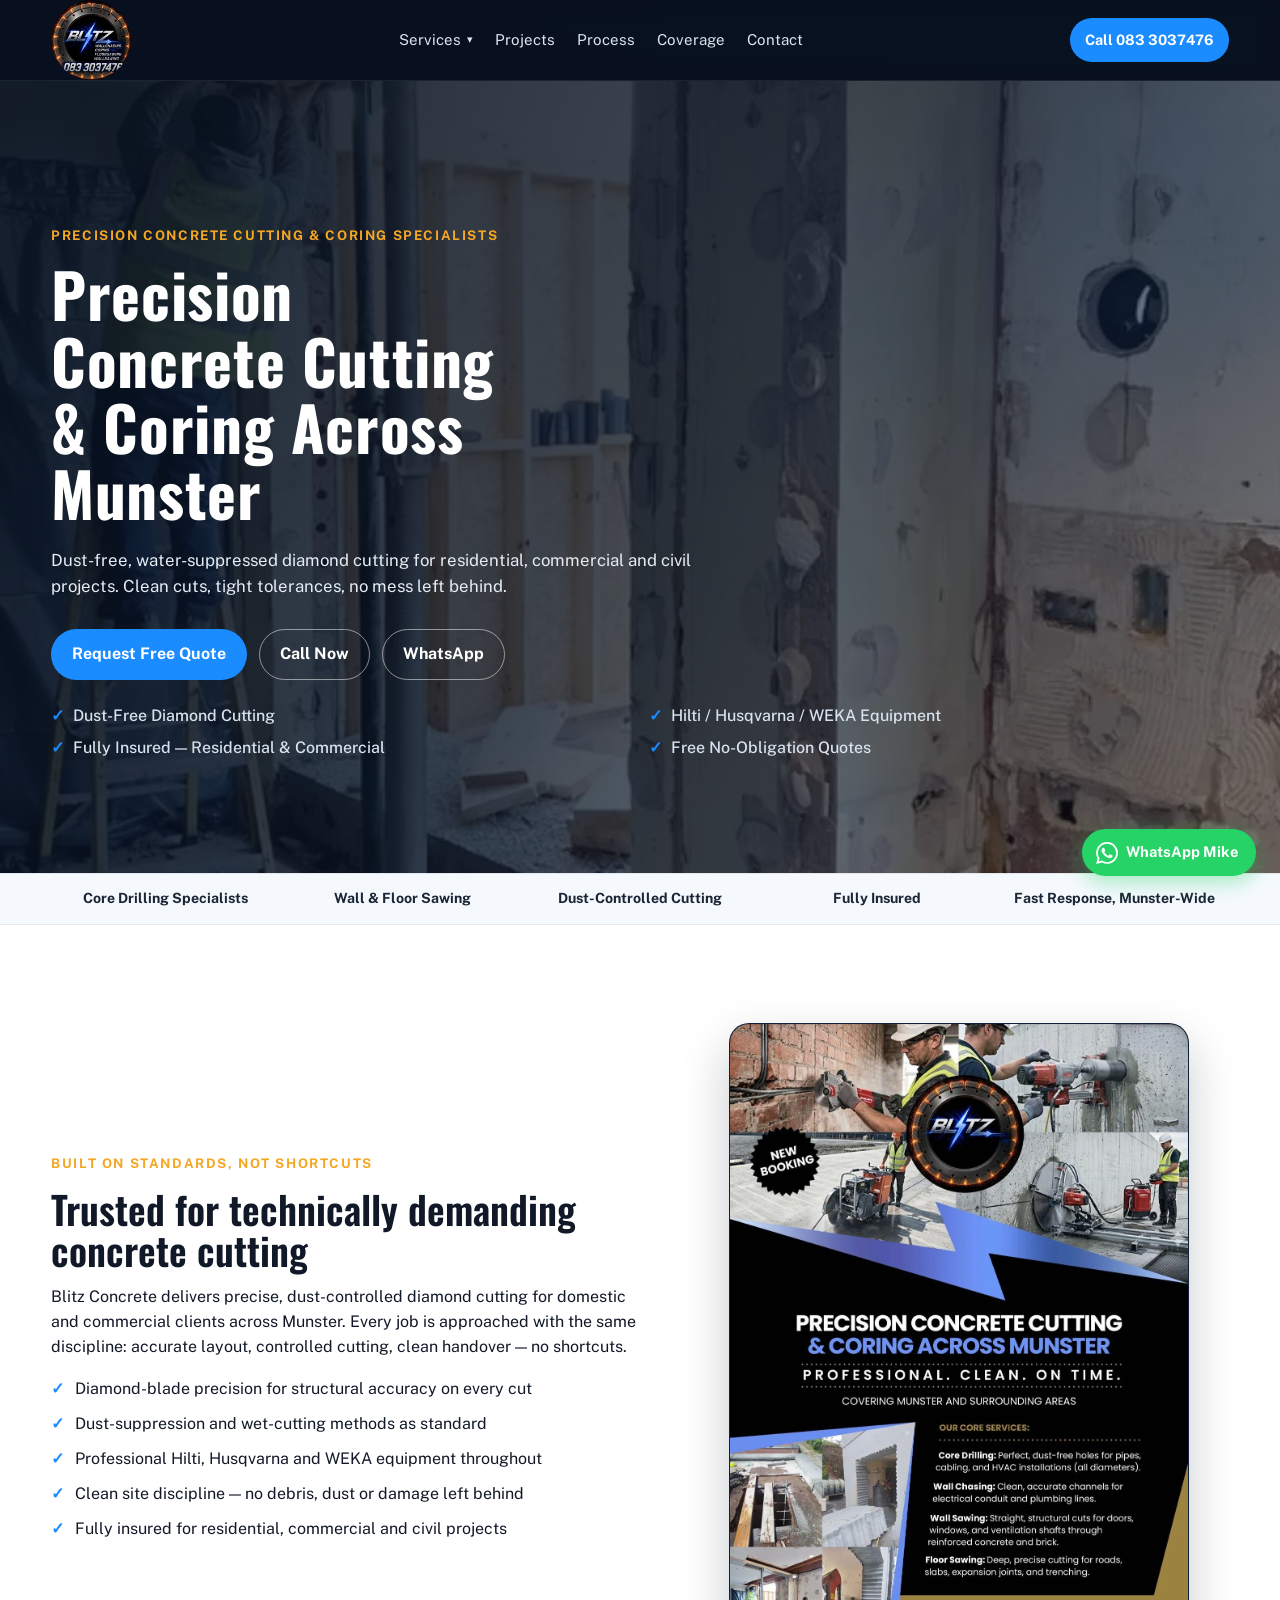
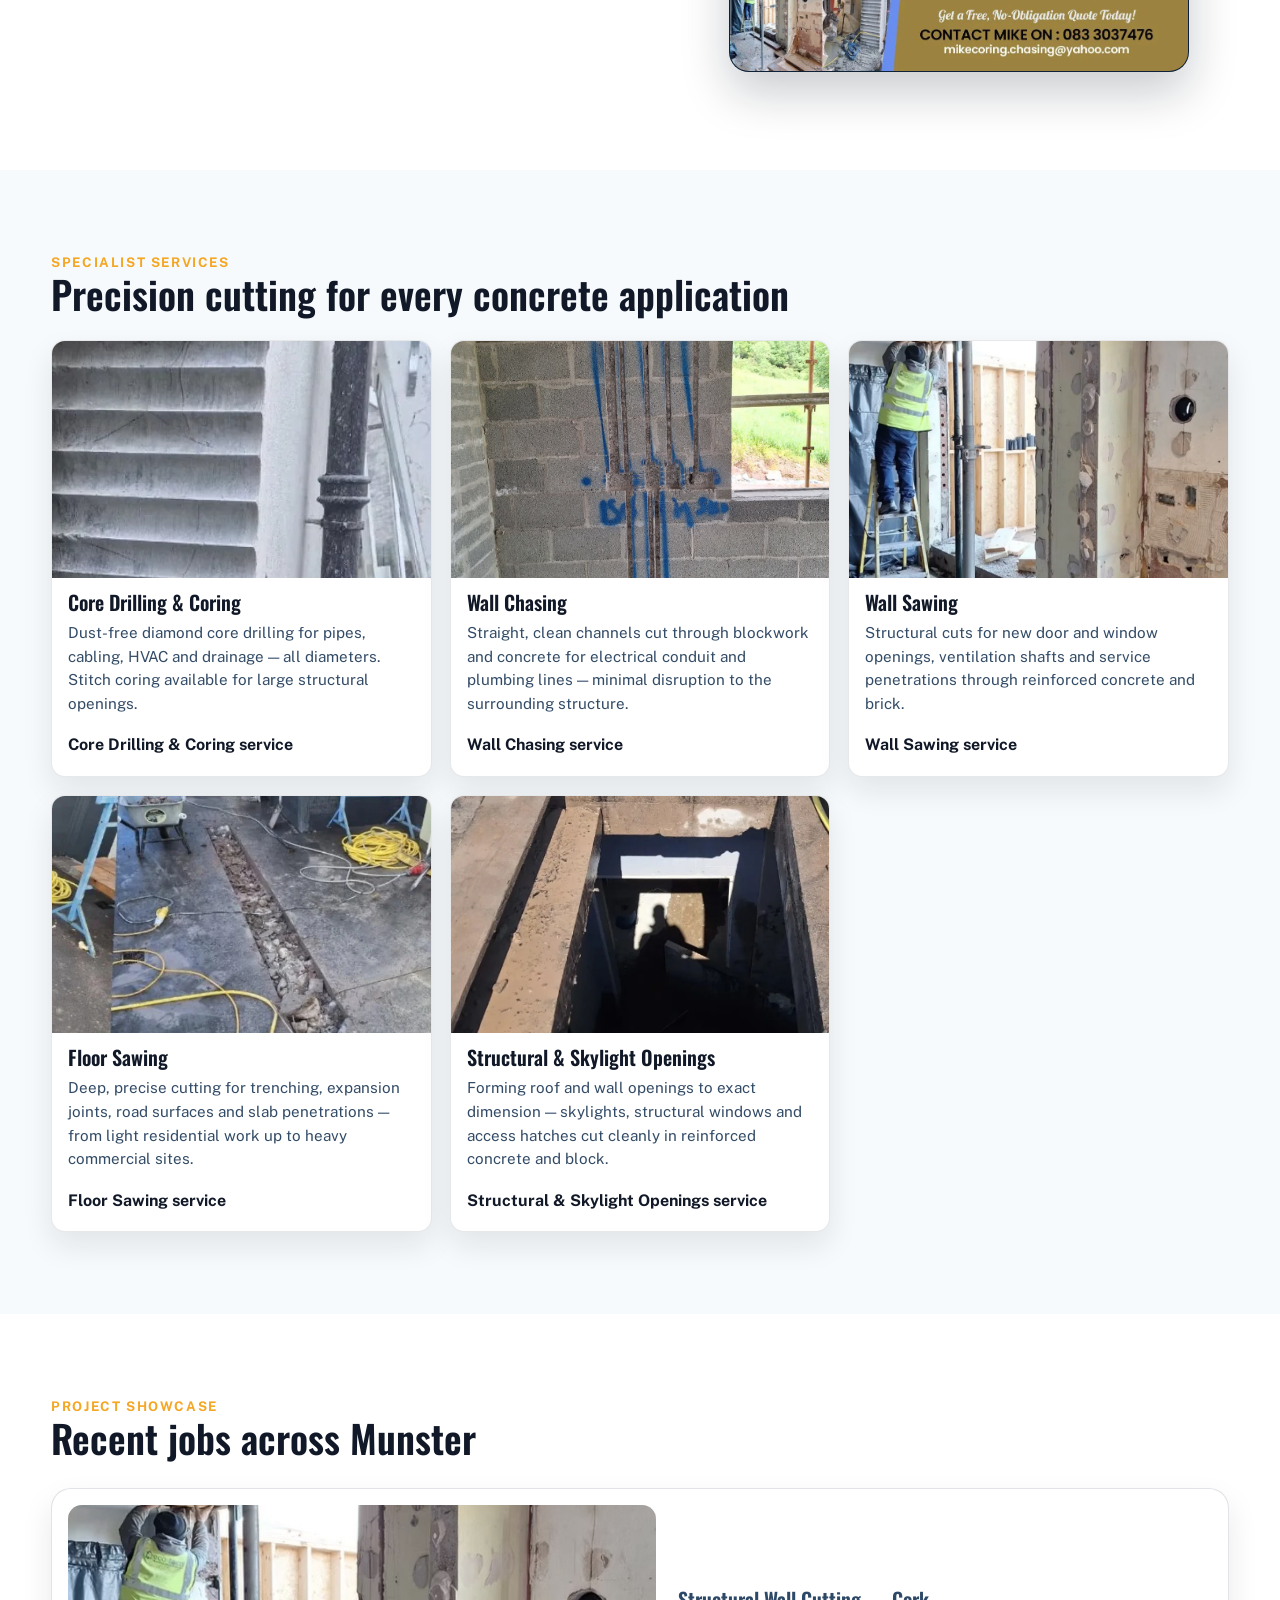
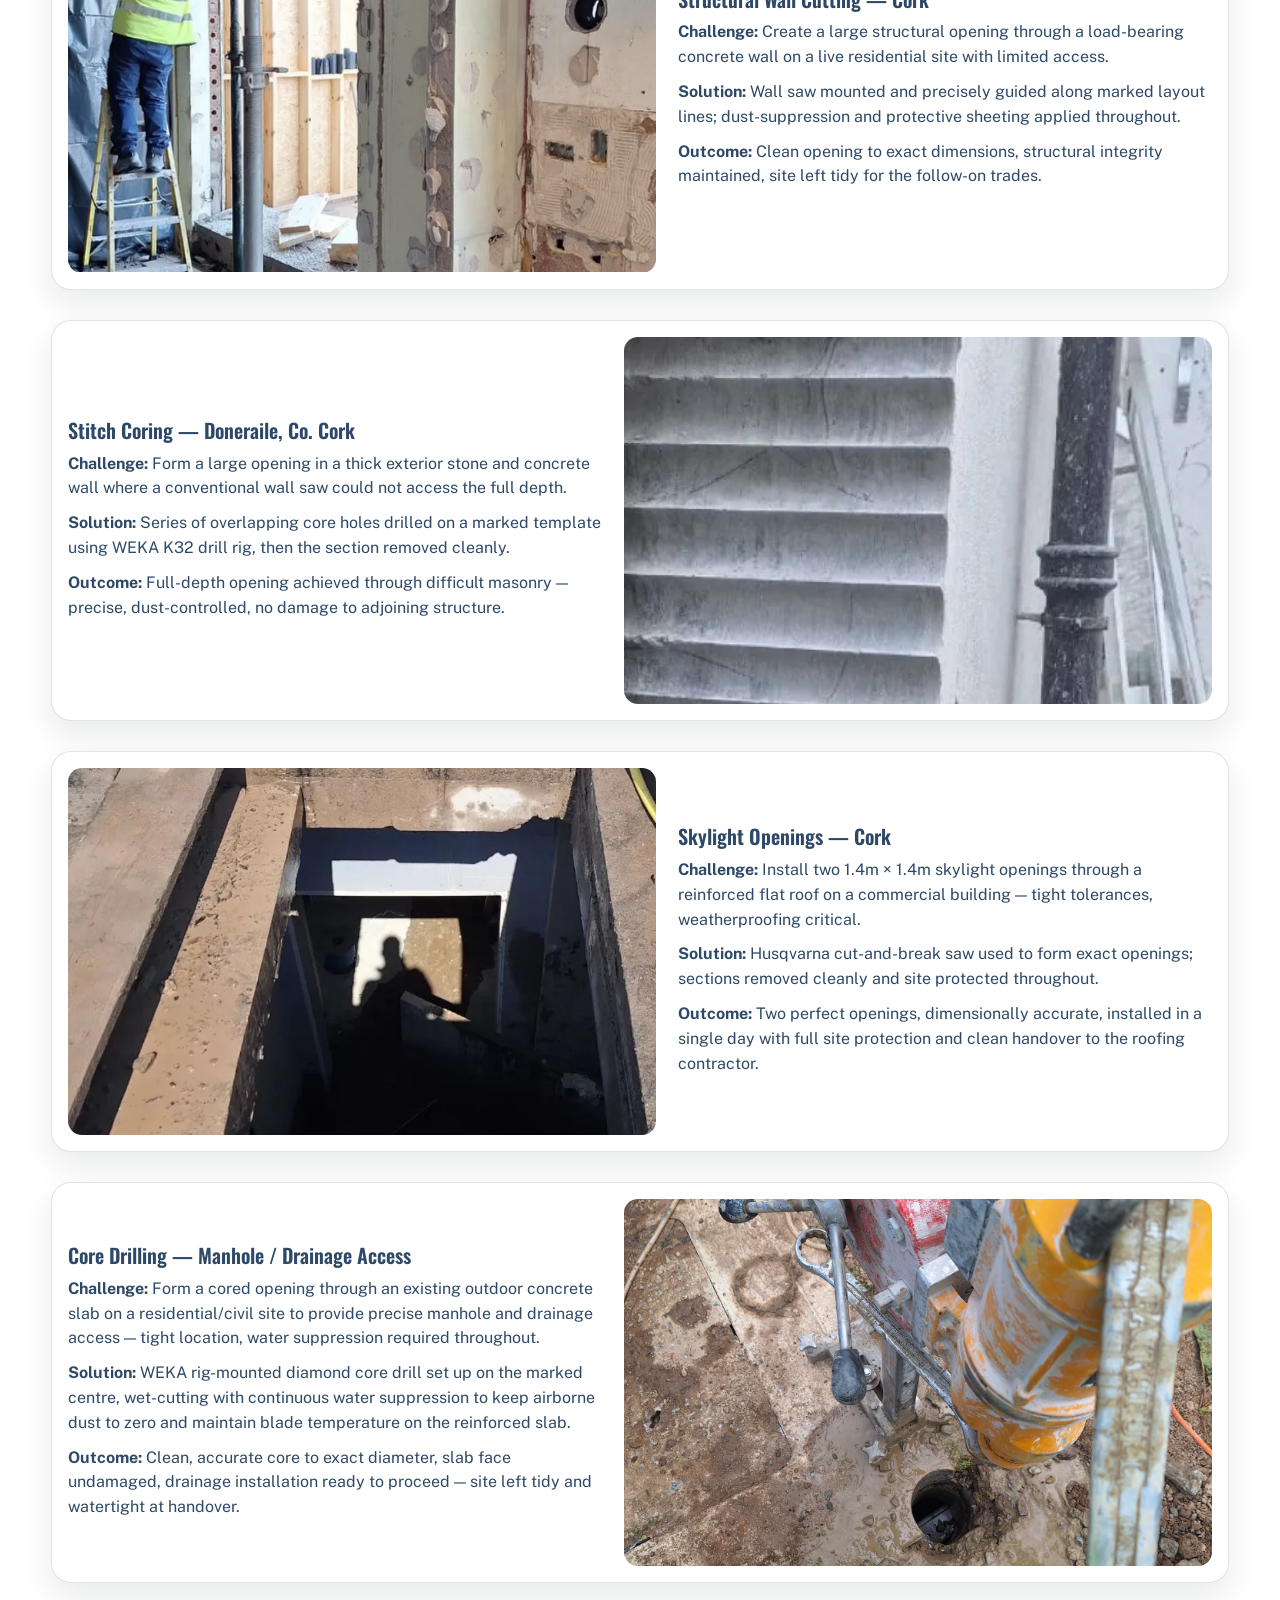
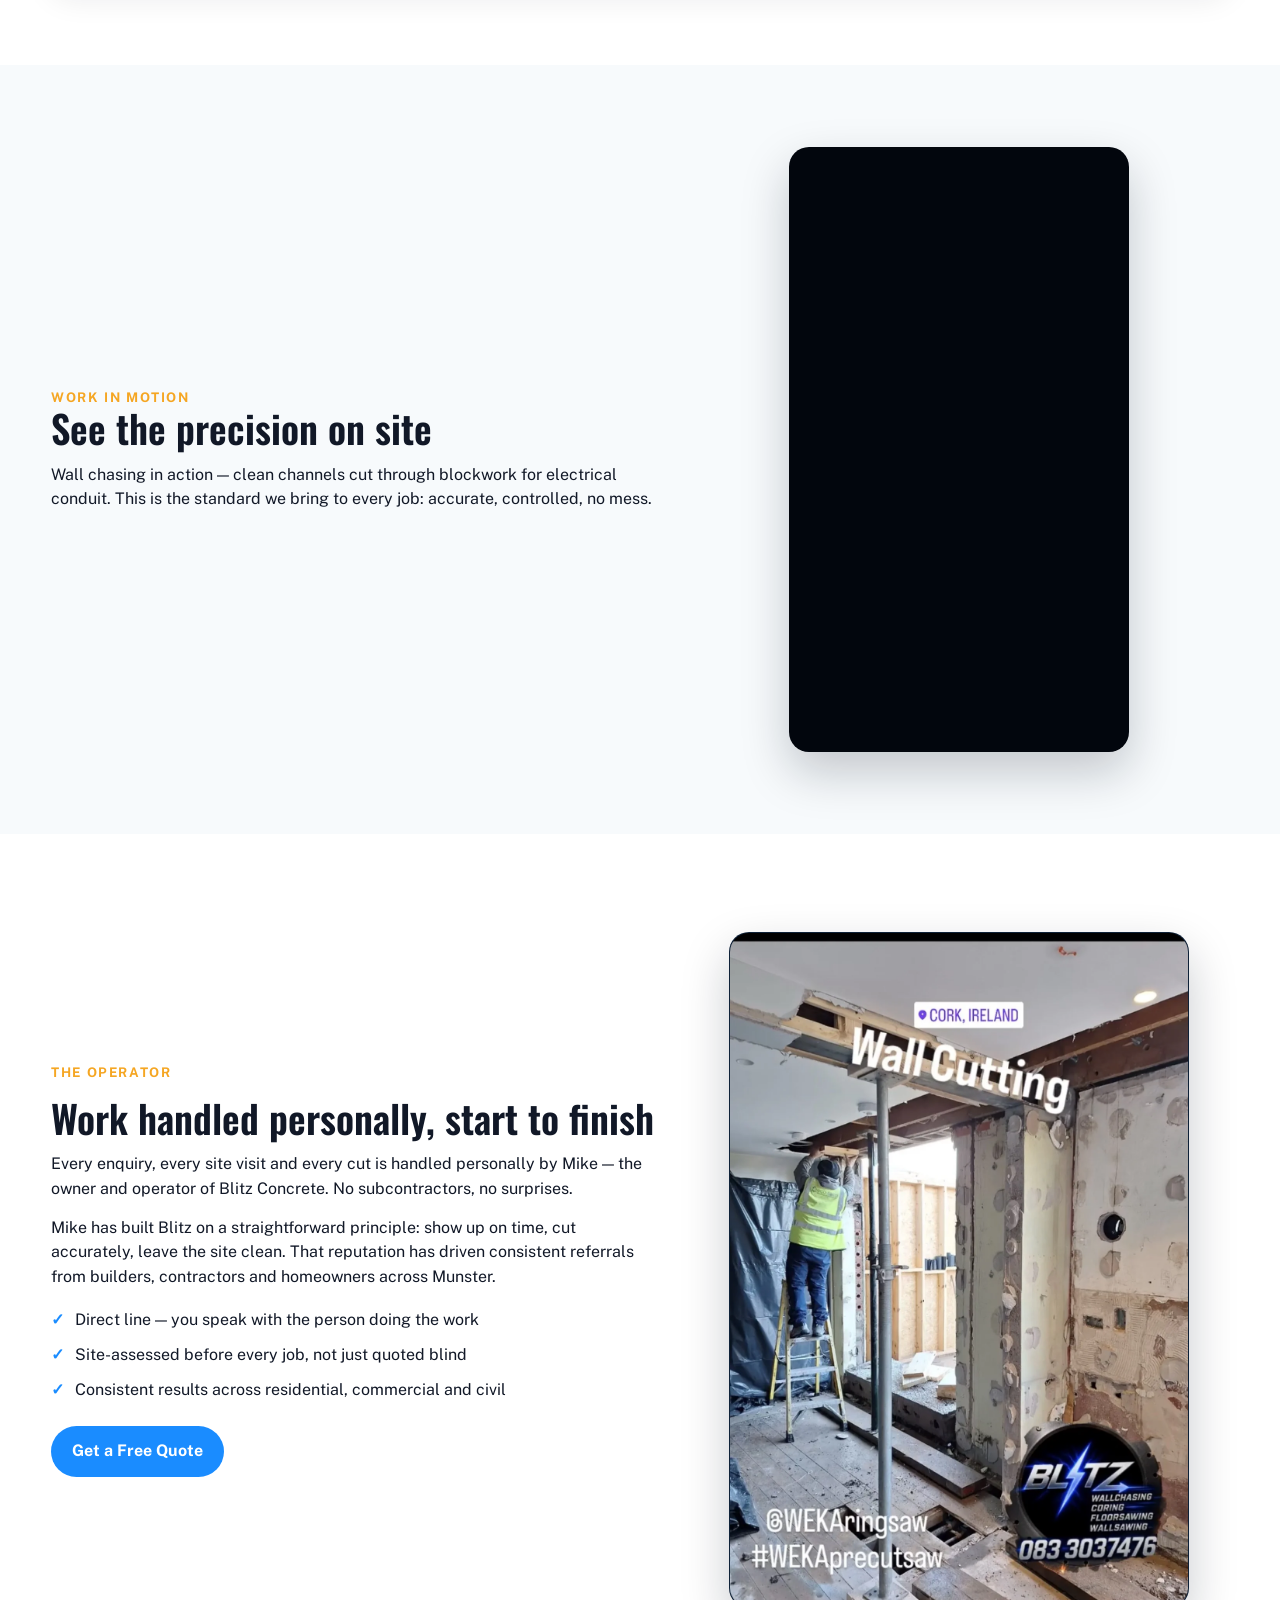
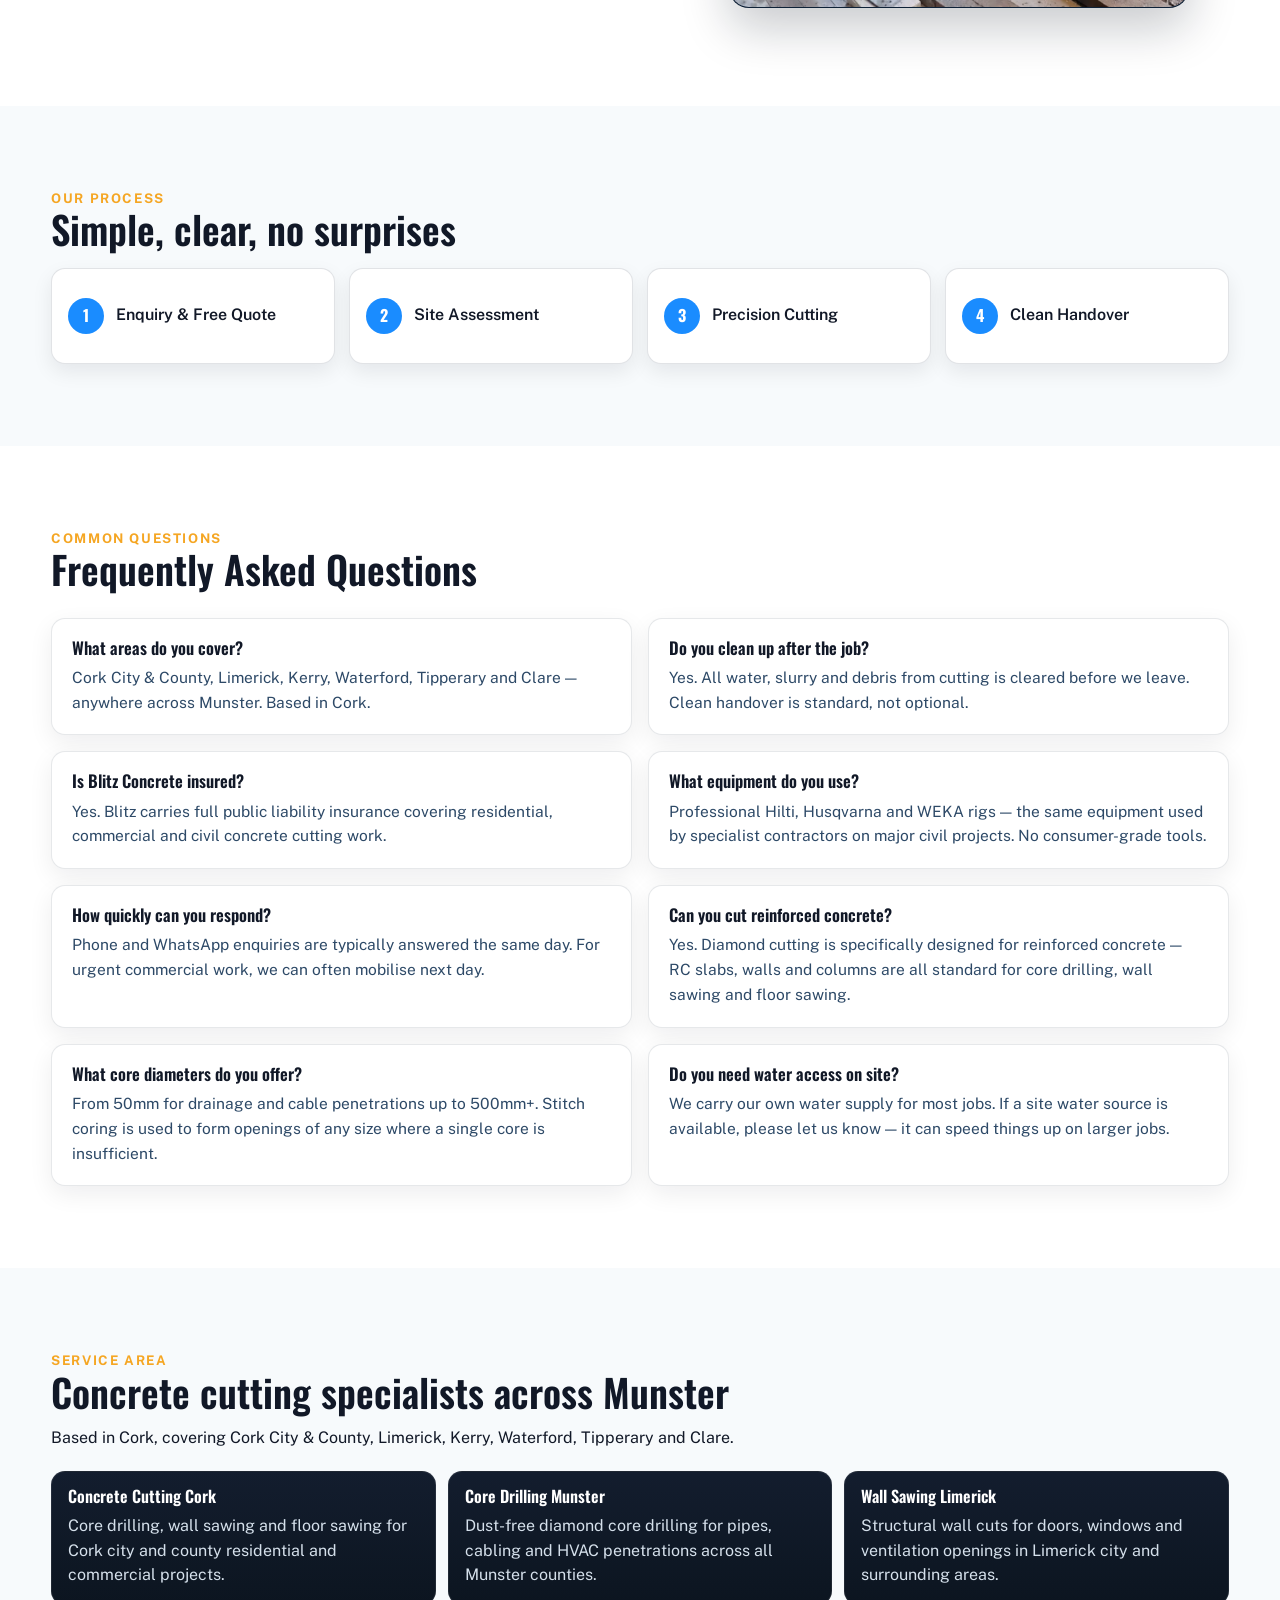
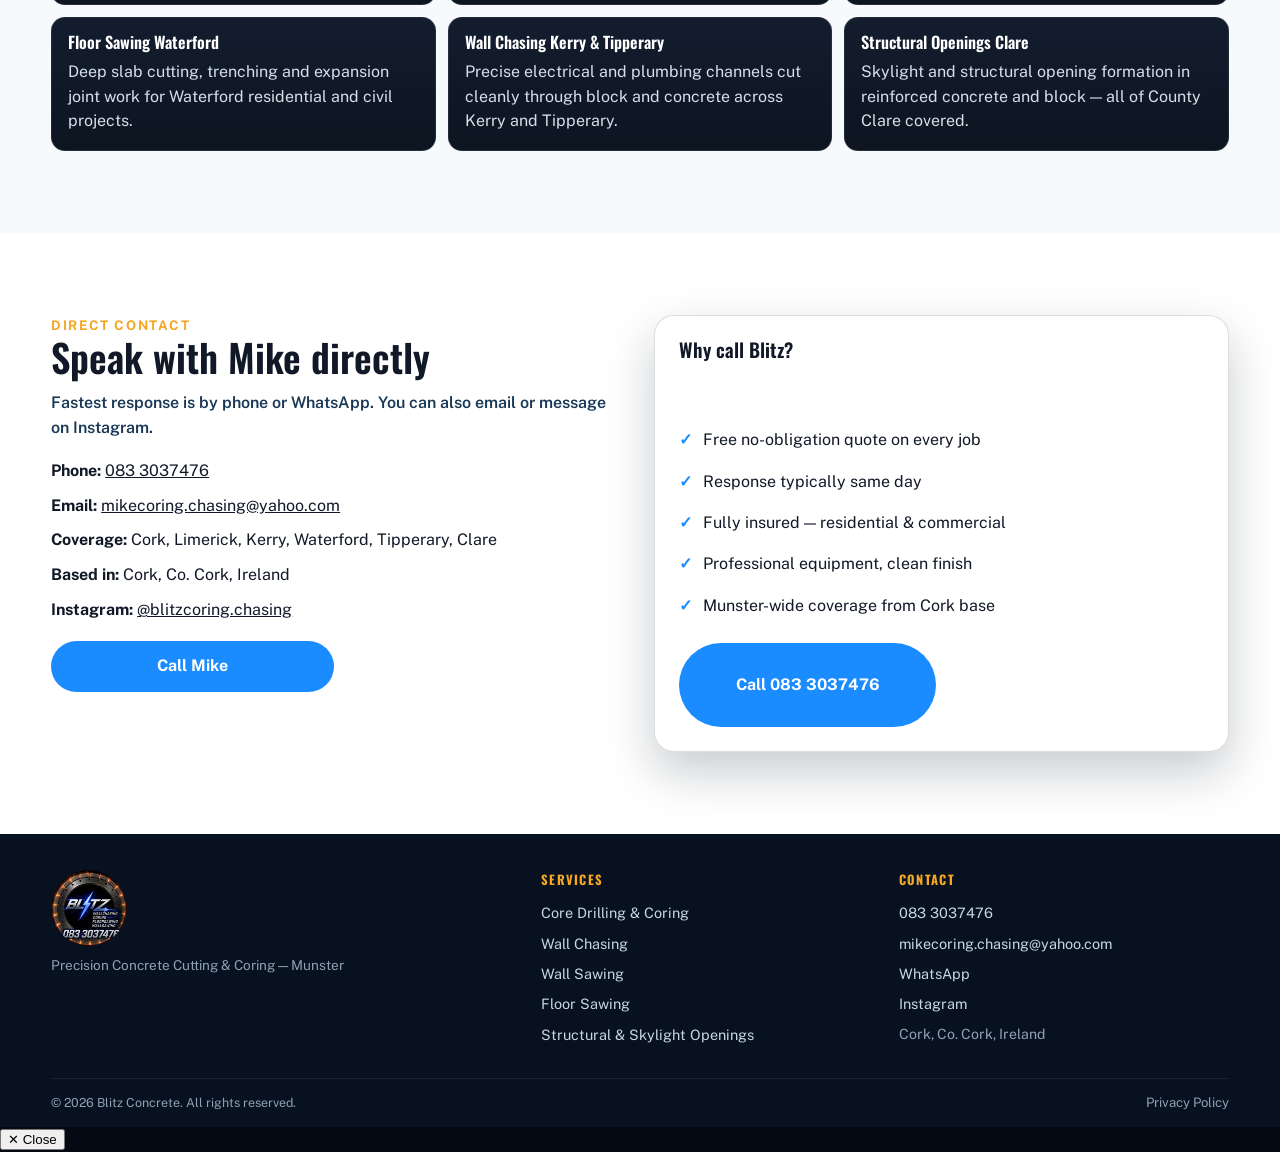
==== commit 1fe3c85c: "flyer image" ====
--- a/index.html
+++ b/index.html
@@ -207,8 +207,8 @@
         </div>
         <figure class="media-card">
           <picture>
-            <source srcset="assets/media/blitz-job-0616.webp" type="image/webp">
-            <img src="assets/media/blitz-job-0616.jpg" alt="Two skylight openings cut through a flat reinforced concrete roof — Cork" loading="lazy" decoding="async">
+            <source srcset="assets/media/blitz-flyer.webp" type="image/webp">
+            <img src="assets/media/blitz-flyer.jpg" alt="Blitz Concrete services flyer" loading="lazy" decoding="async">
           </picture>
         </figure>
       </div>
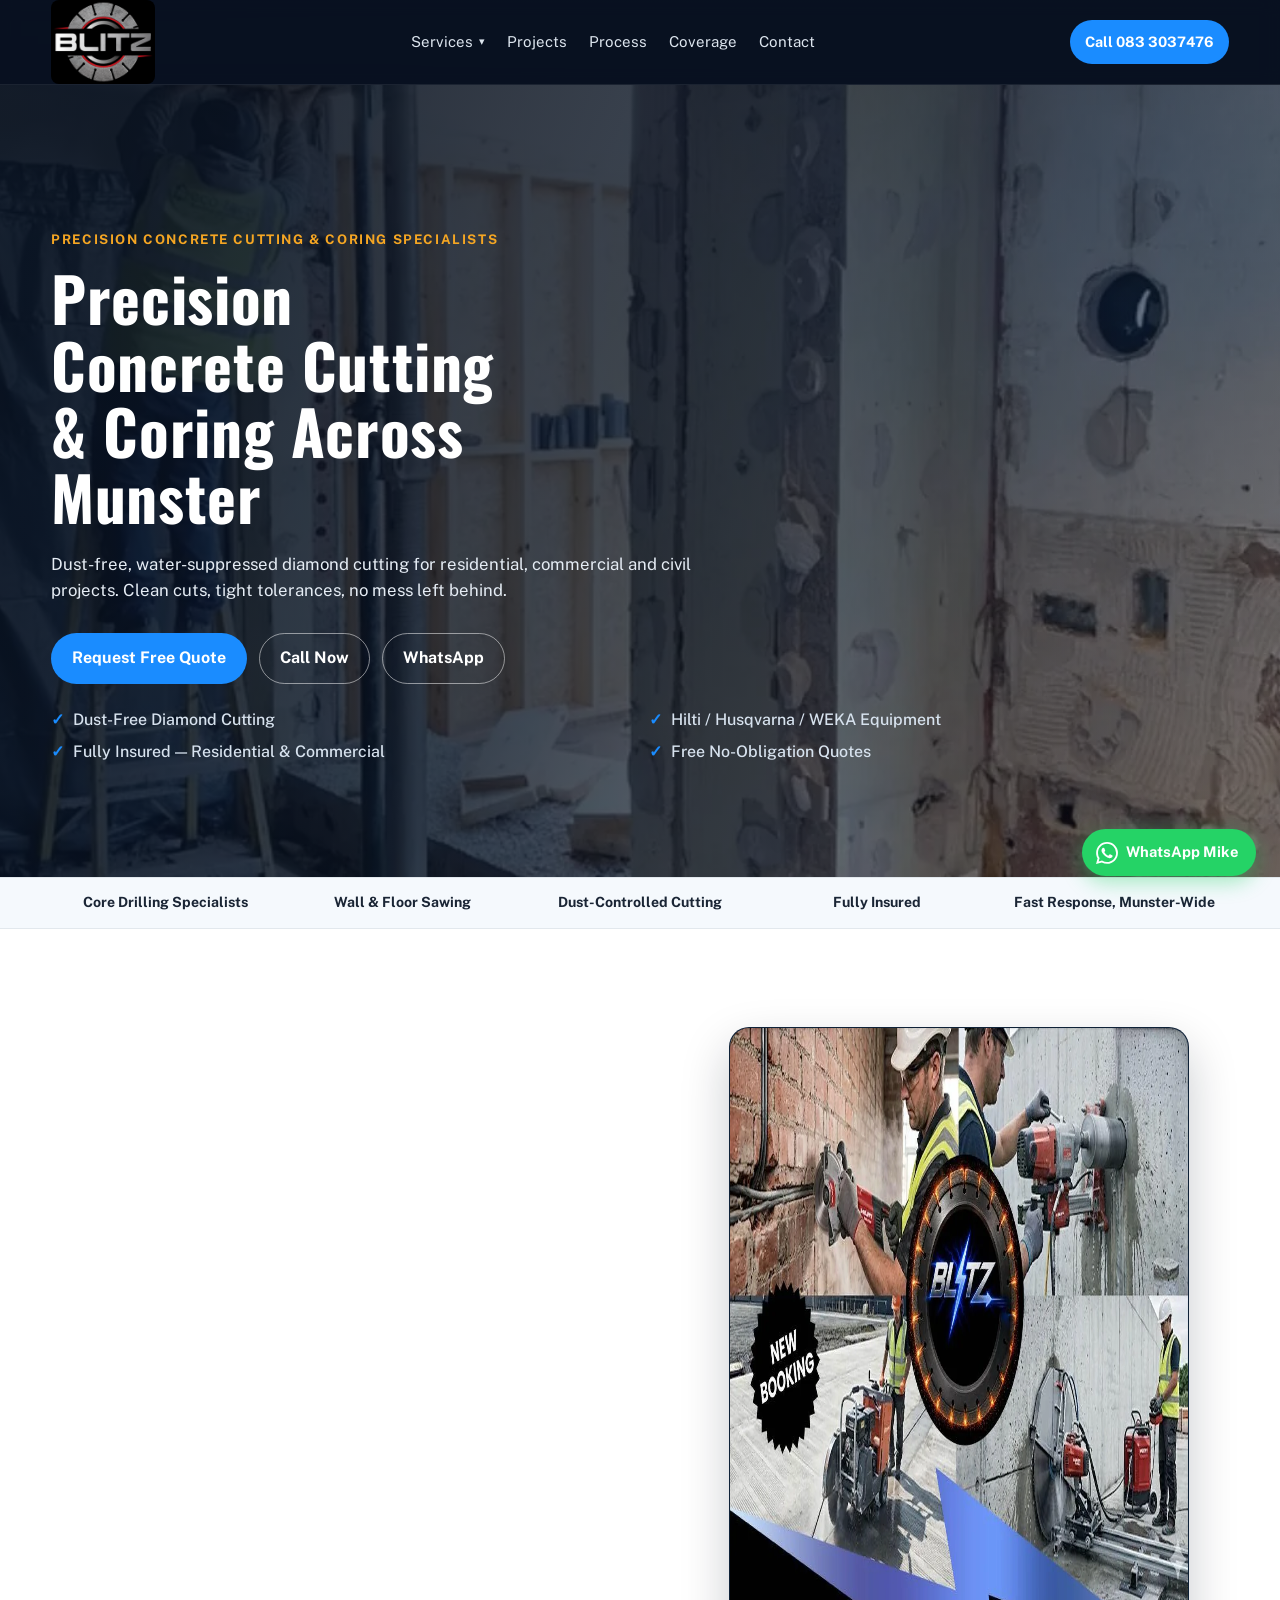
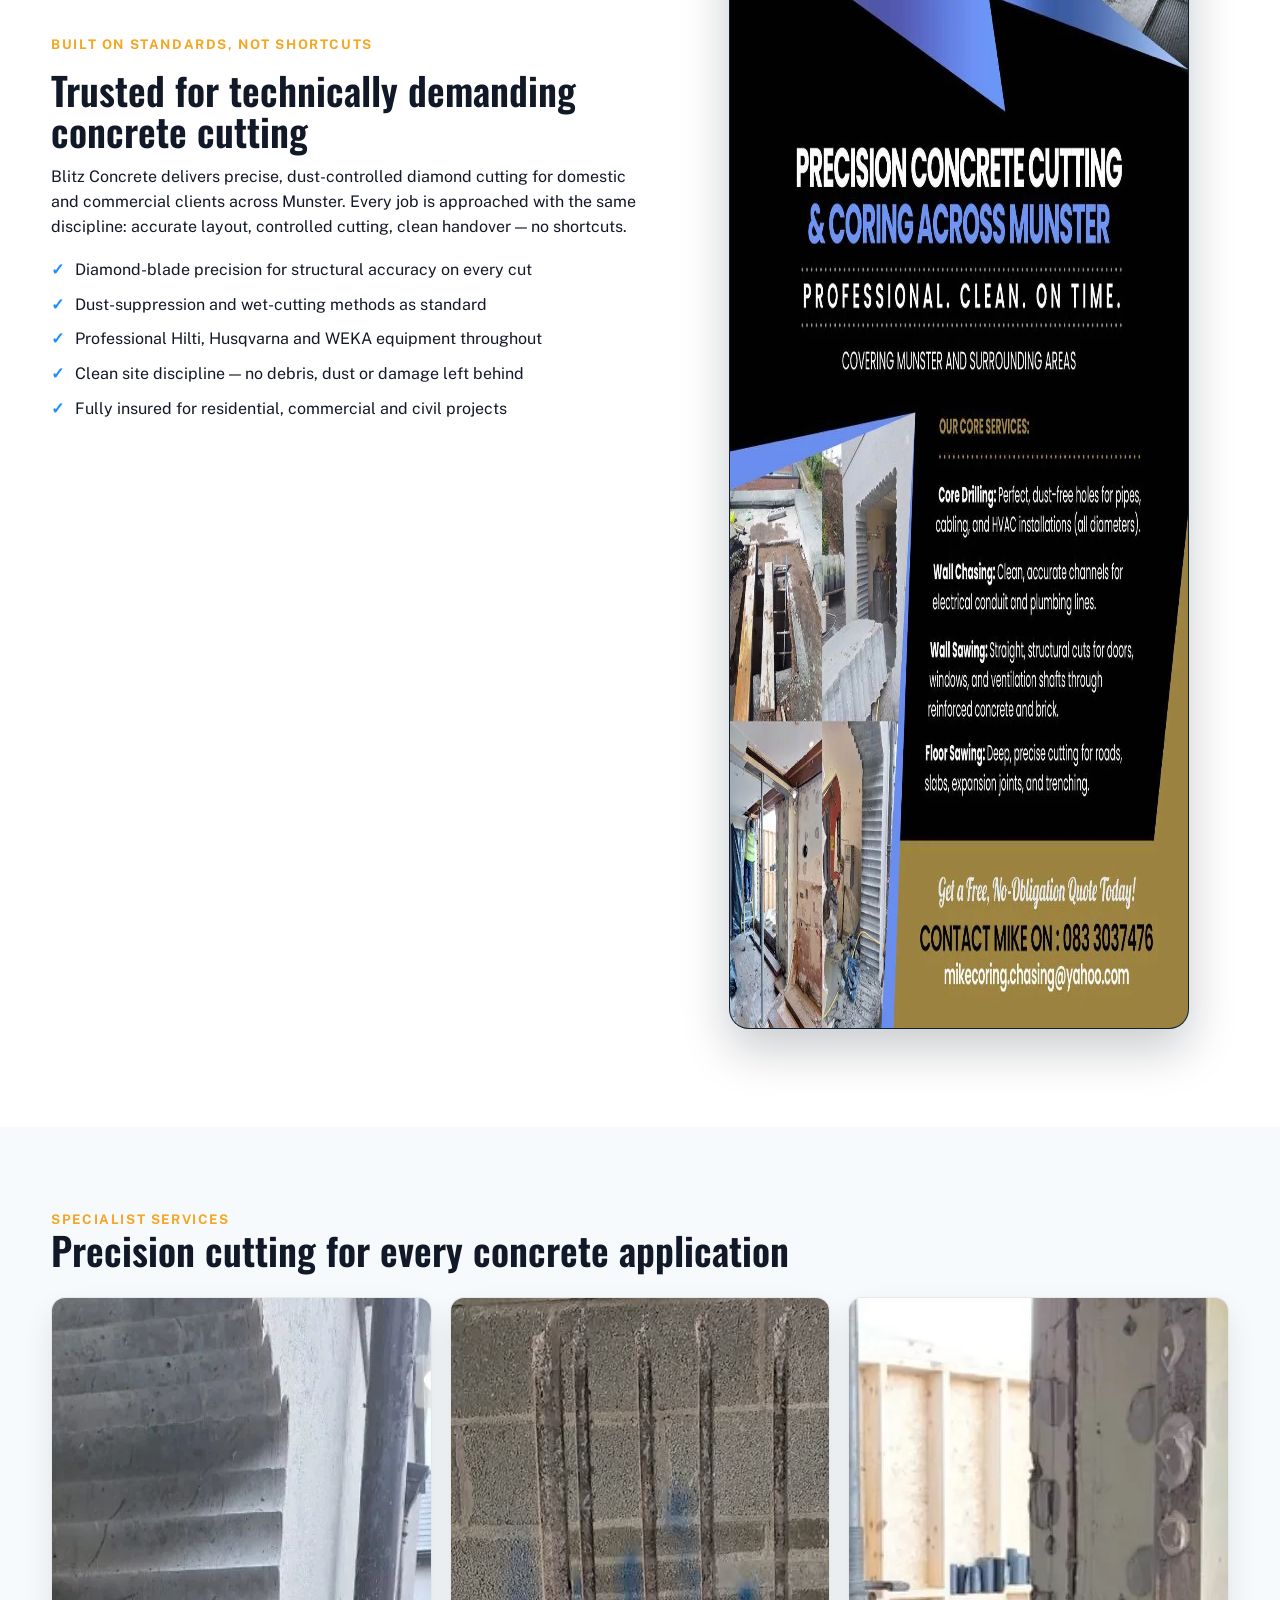
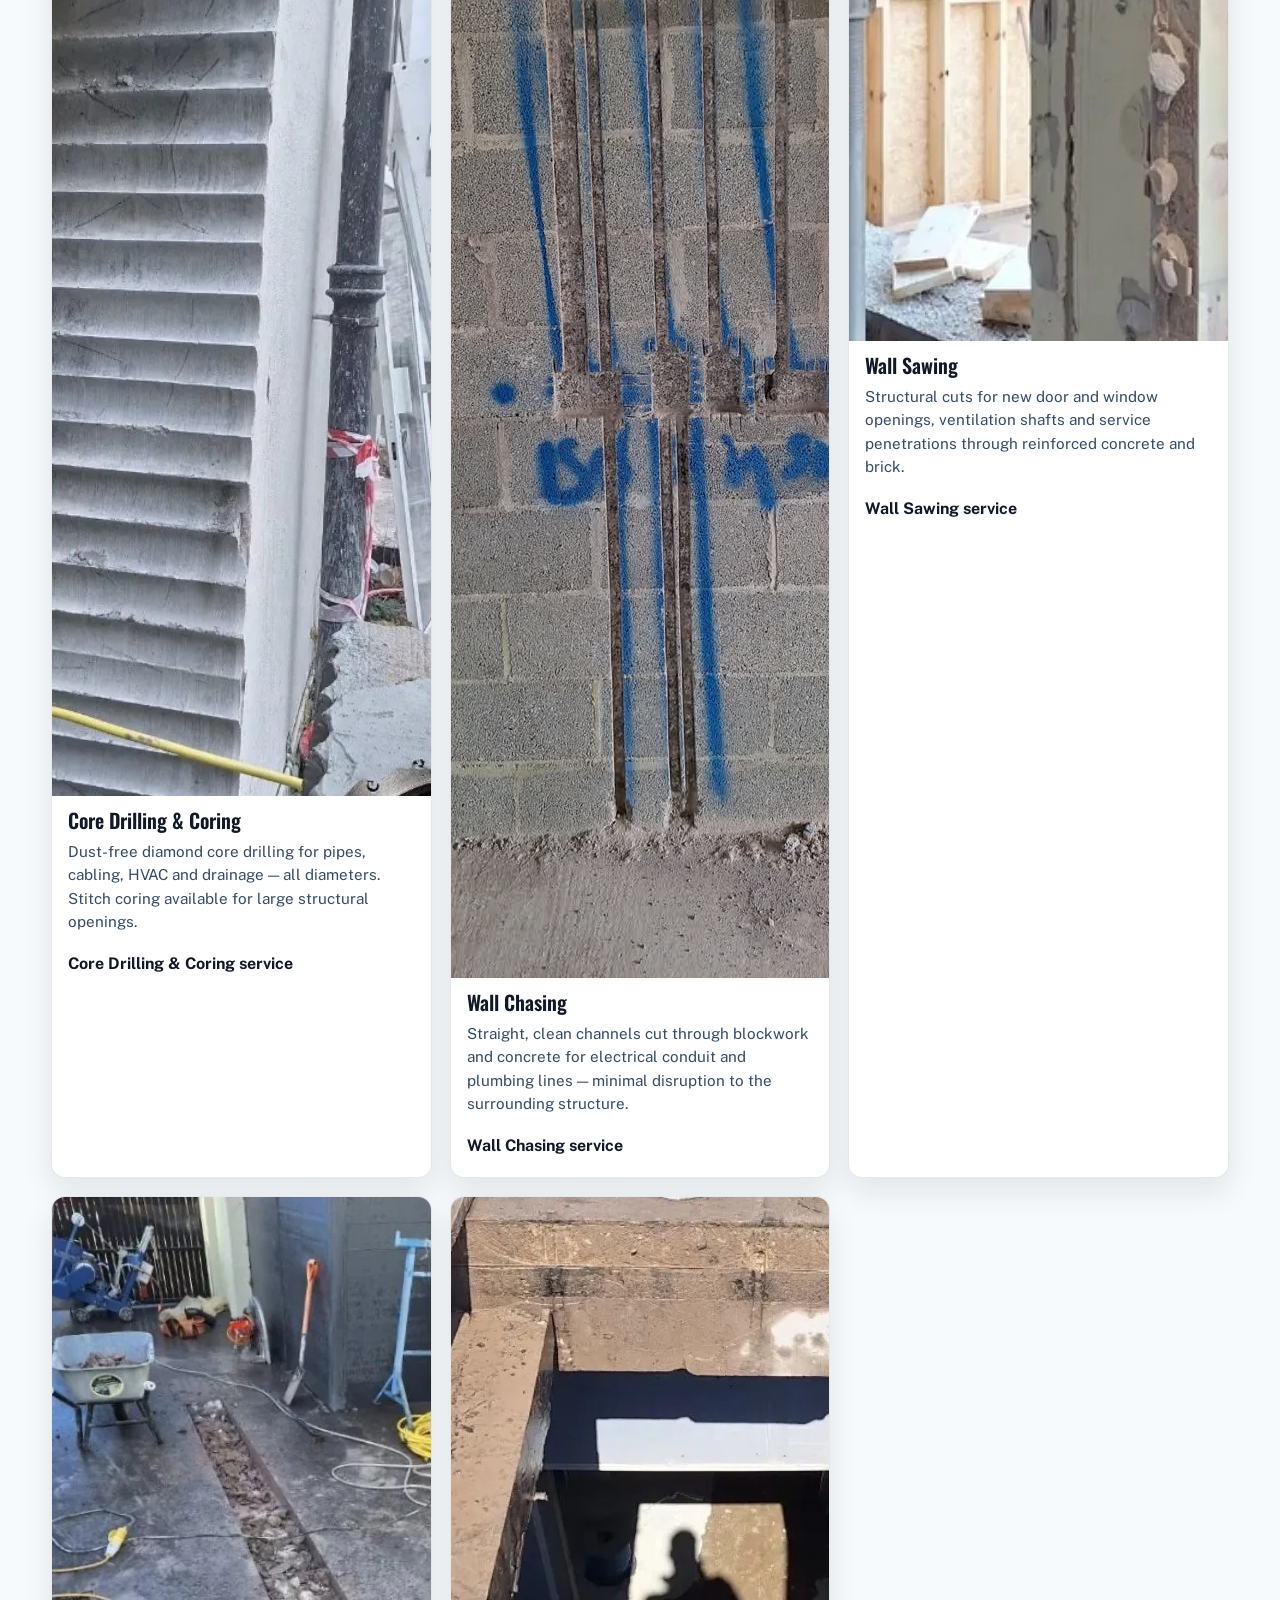
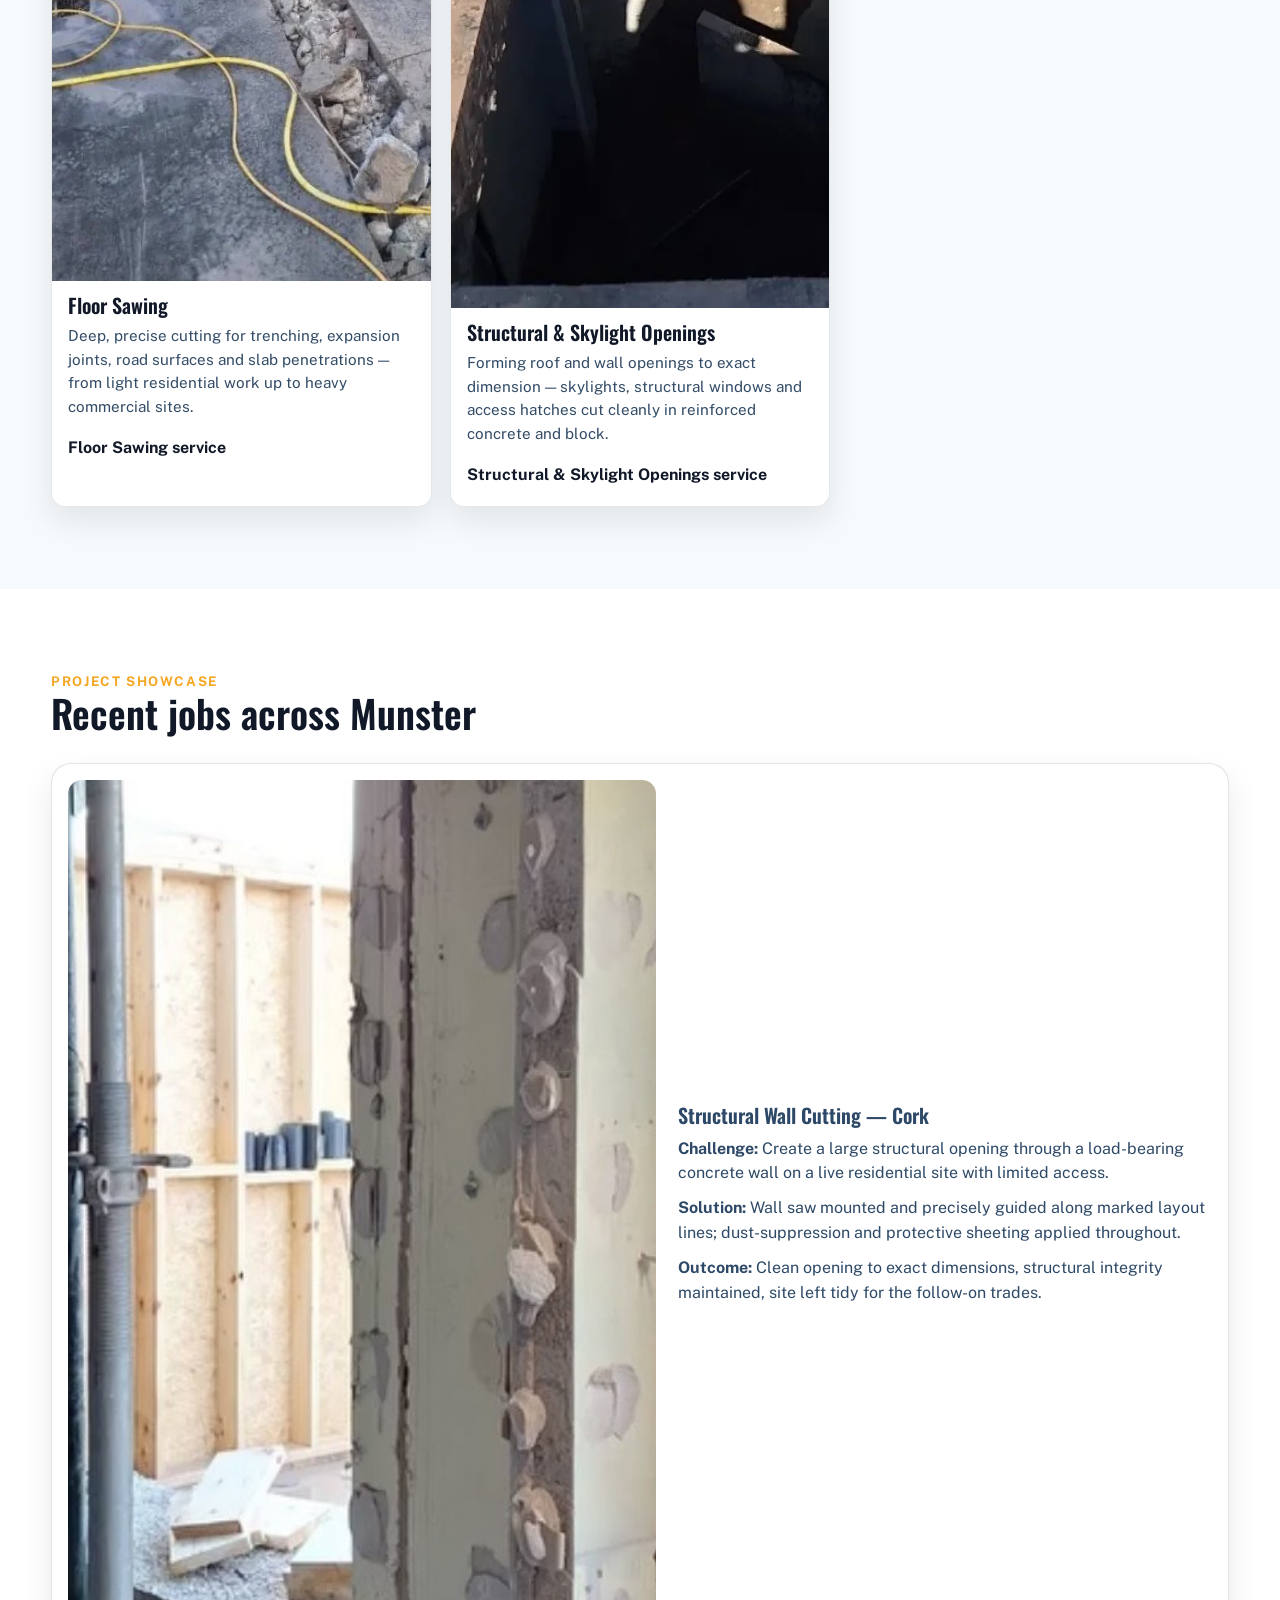
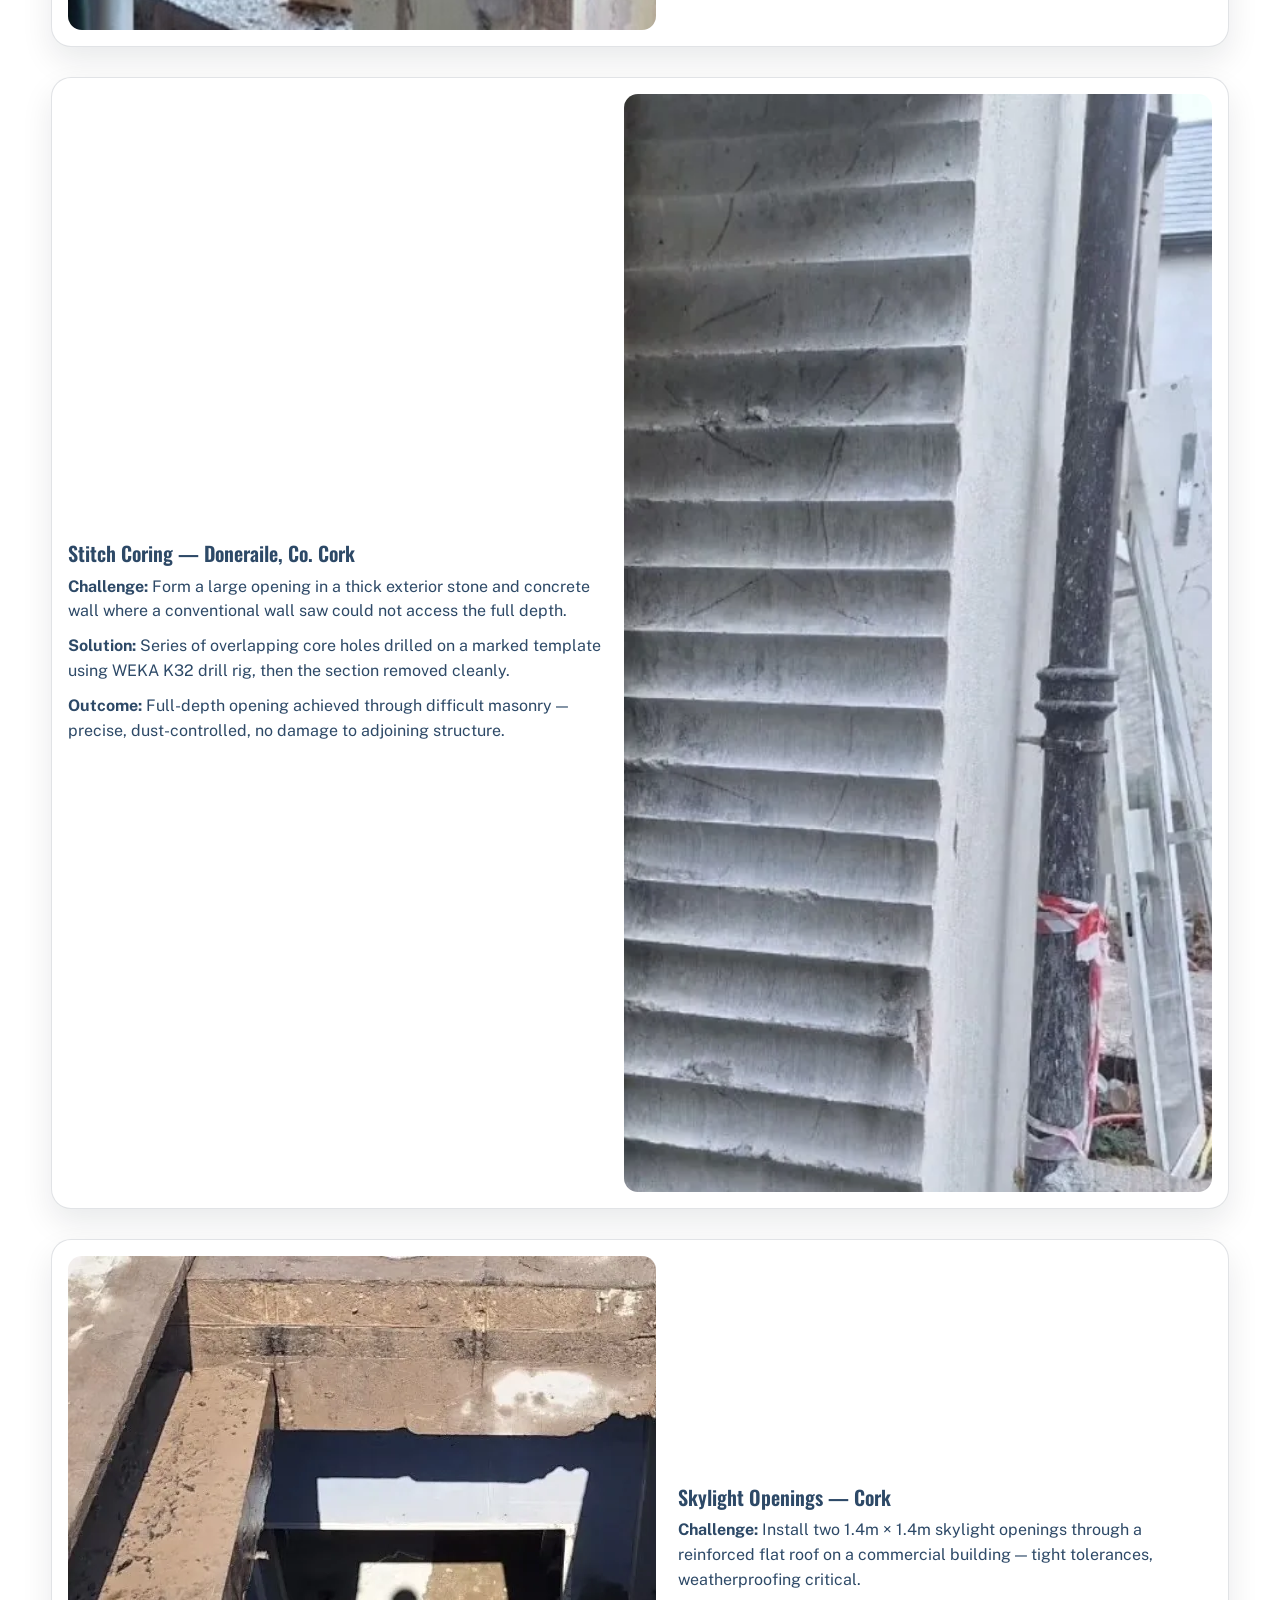
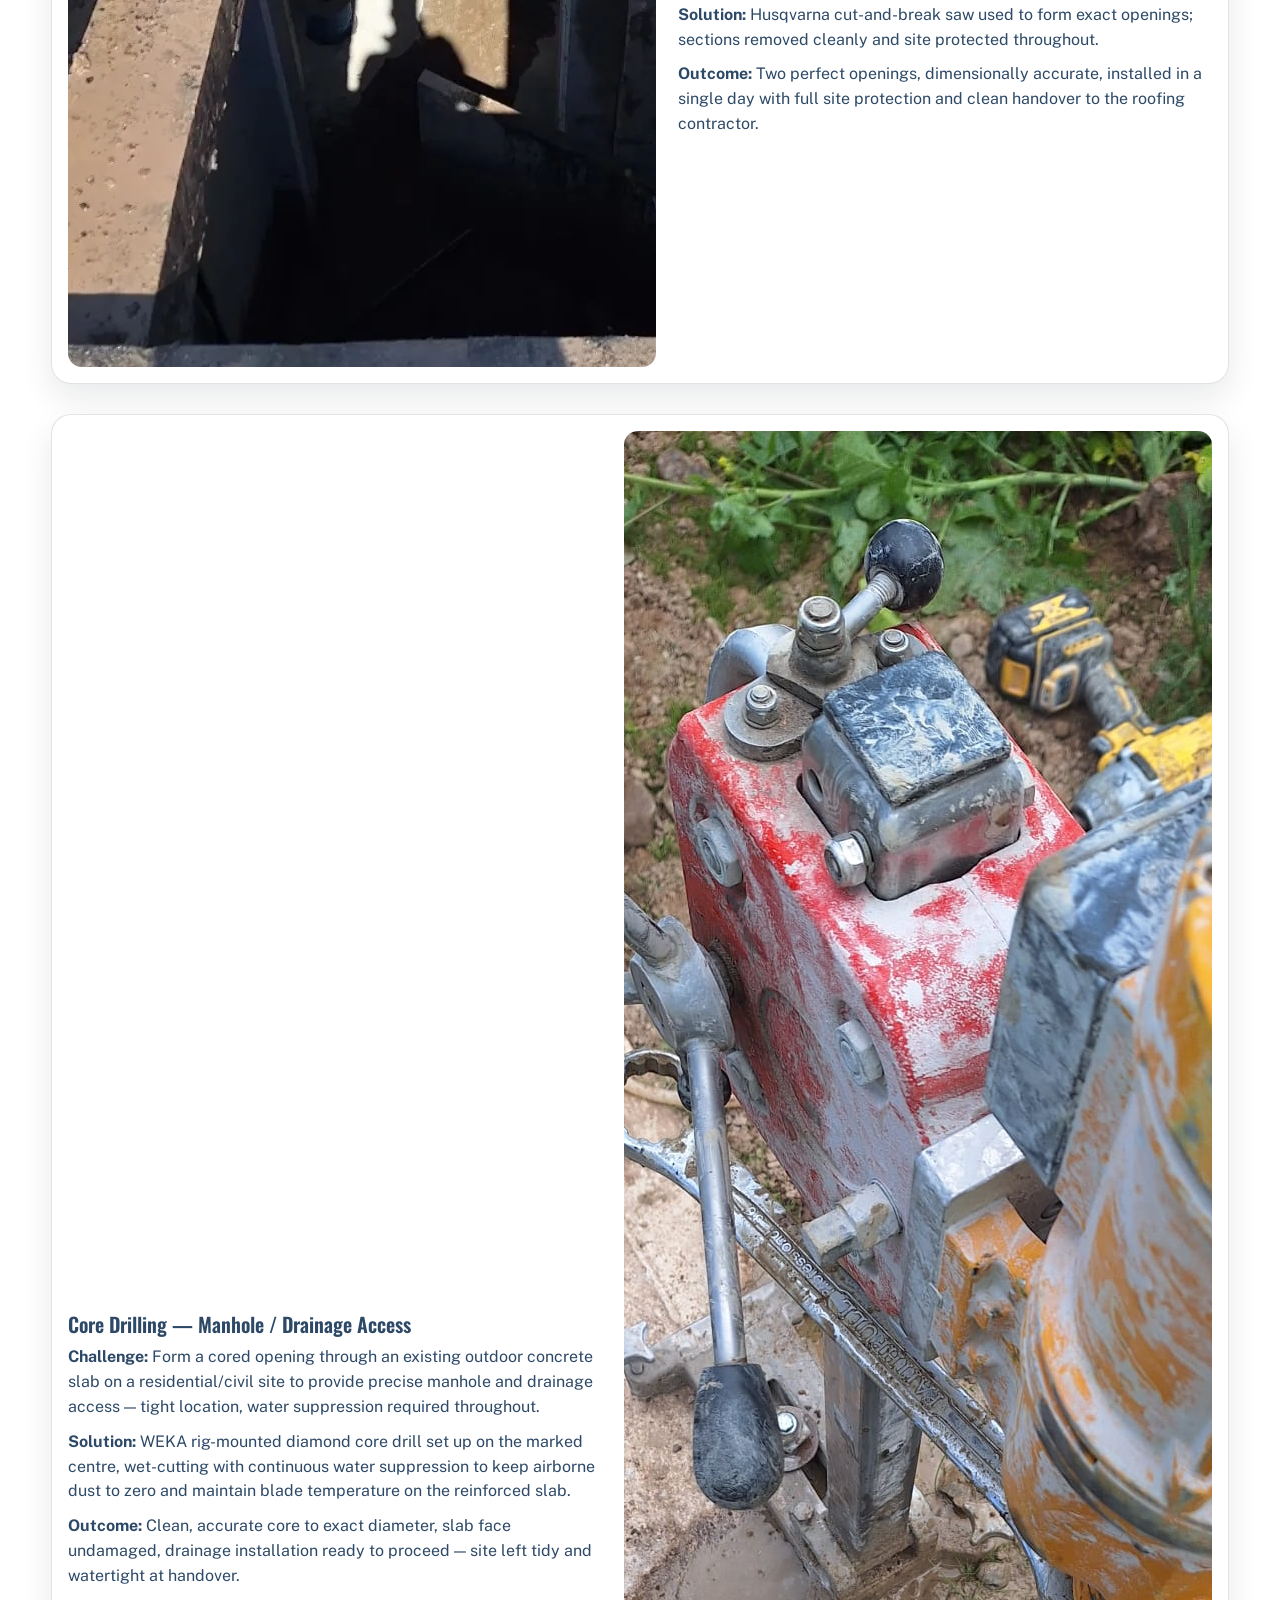
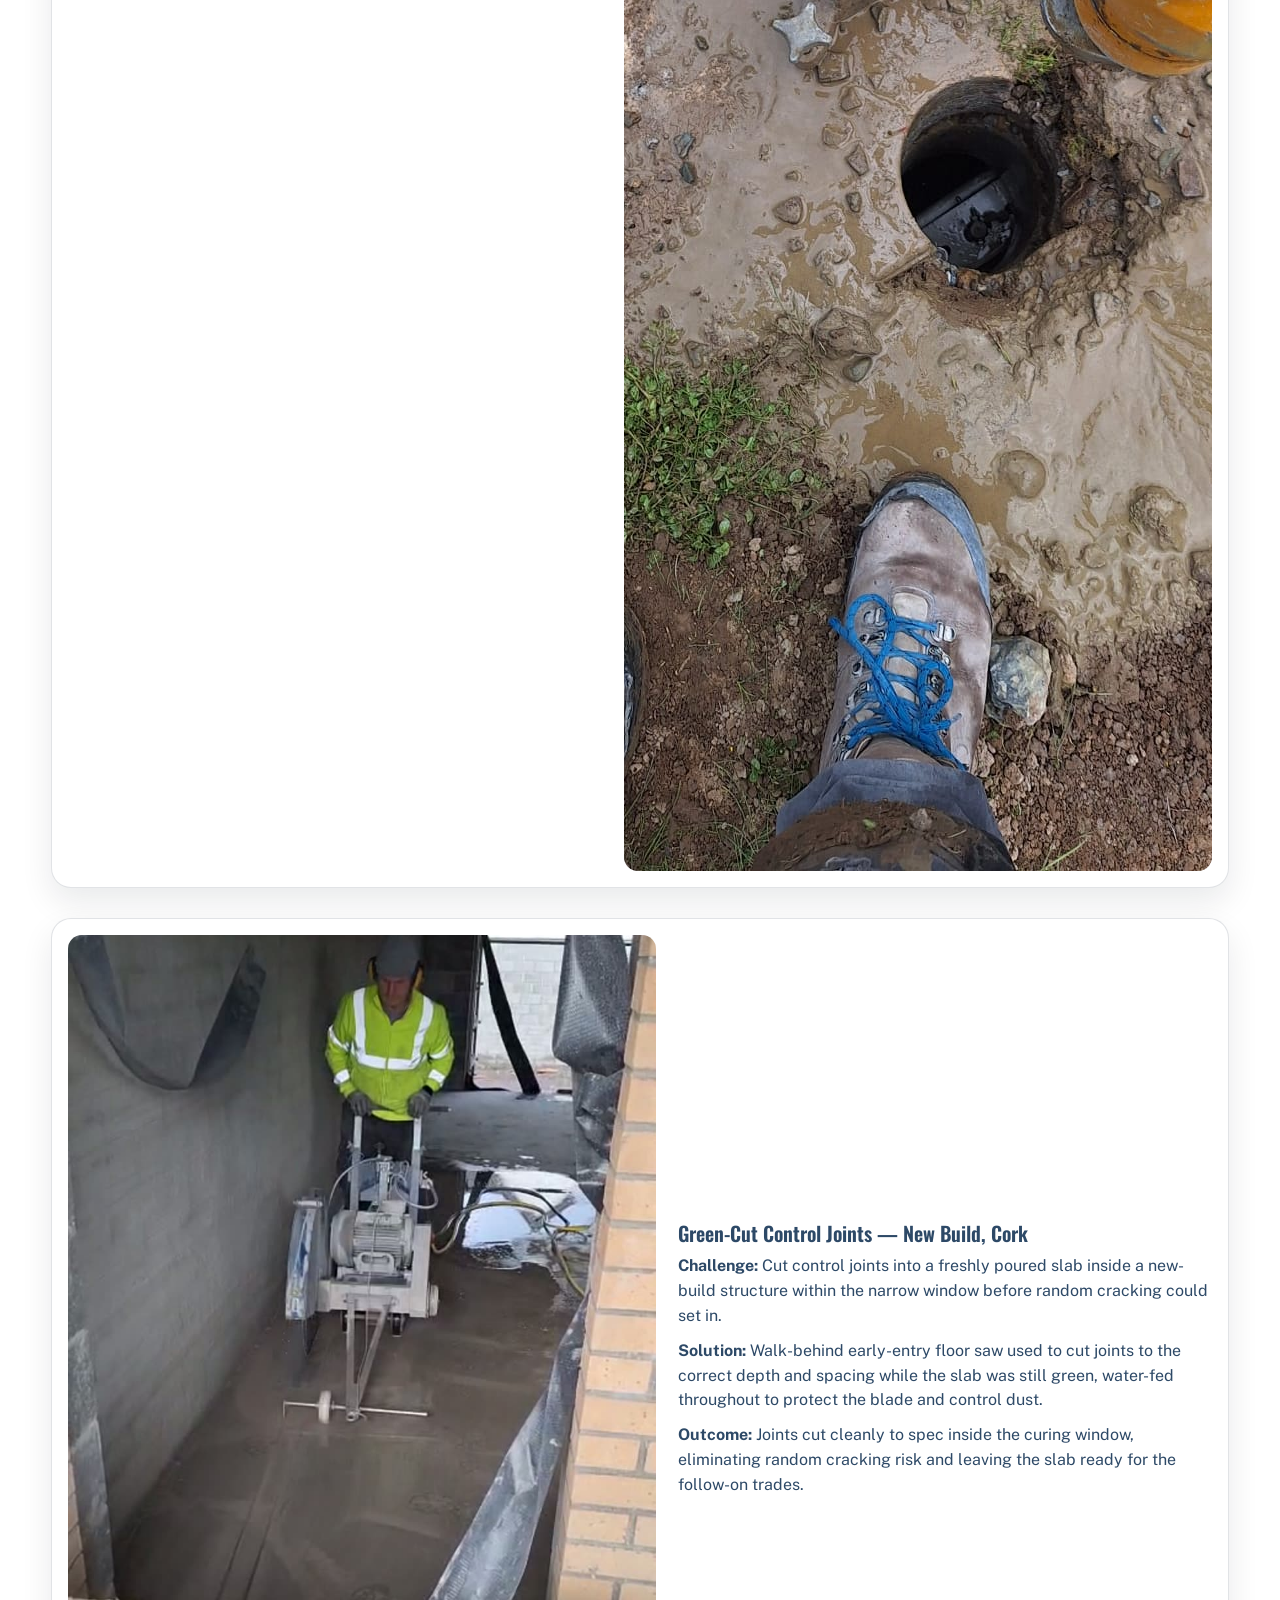
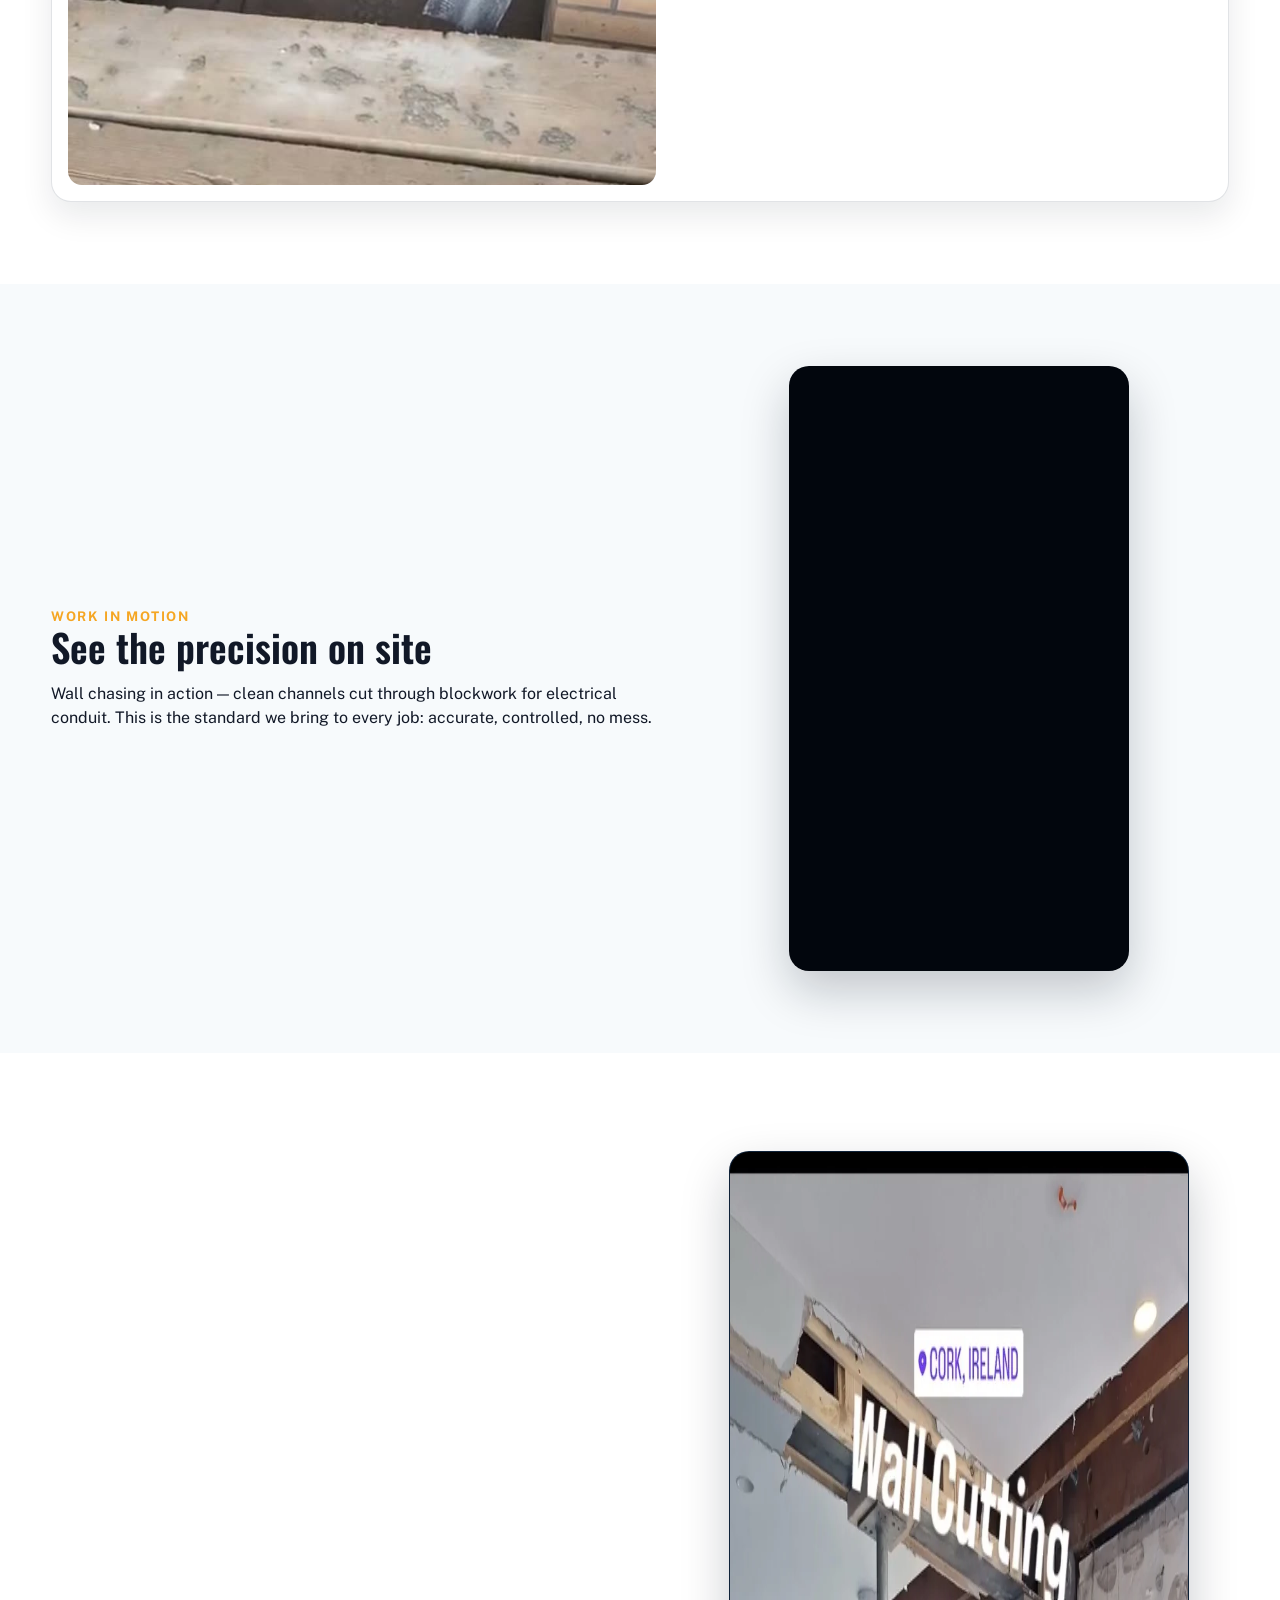
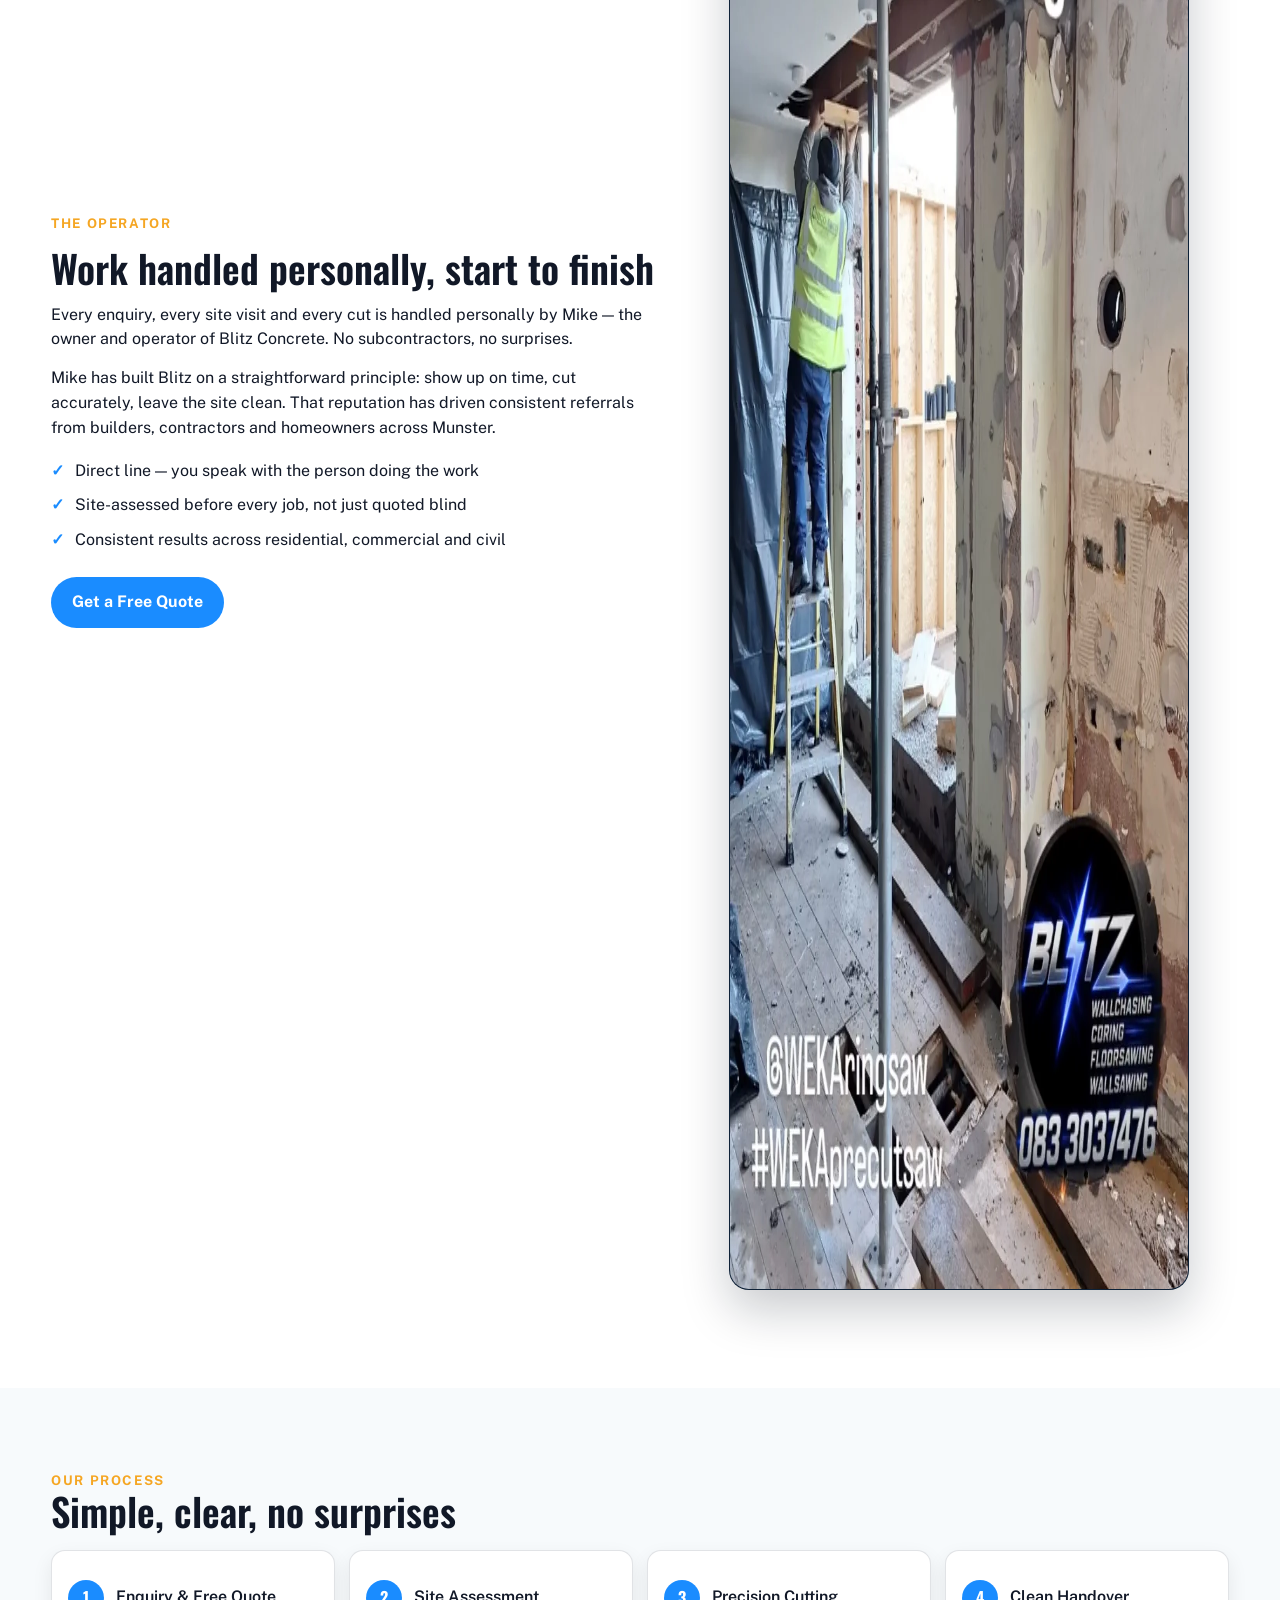
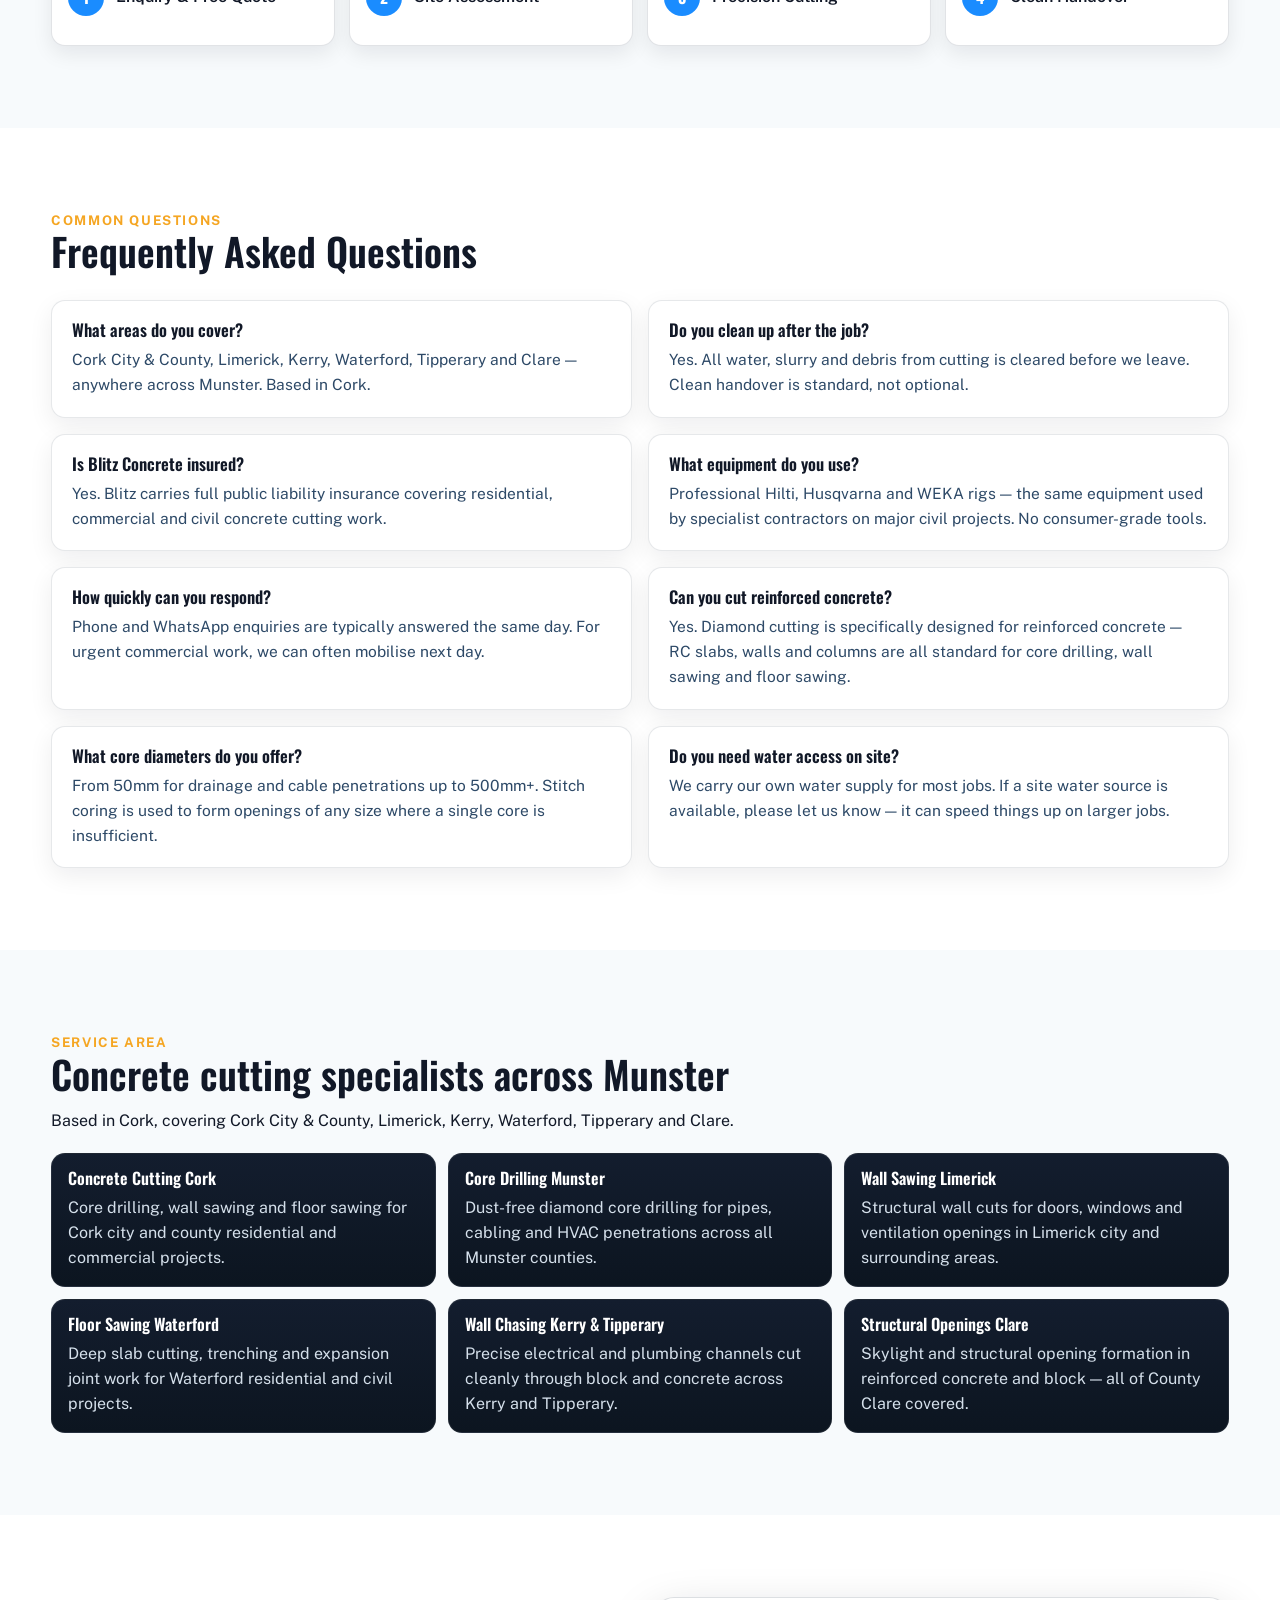
==== commit ad99eff4: "updates" ====
--- a/index.html
+++ b/index.html
@@ -19,6 +19,8 @@
   <link rel="preconnect" href="https://fonts.gstatic.com" crossorigin>
   <link href="https://fonts.googleapis.com/css2?family=Oswald:wght@400;500;600;700&family=Public+Sans:wght@300;400;500;600;700&display=swap" rel="stylesheet">
   <link rel="icon" type="image/png" href="assets/media/blitz-favicon.png">
+  <link rel="apple-touch-icon" href="assets/media/blitz-apple-touch-icon.png">
+  <link rel="manifest" href="site.webmanifest">
   <link rel="stylesheet" href="styles.css">
 
   <script type="application/ld+json">
@@ -120,7 +122,7 @@
   <header class="site-header" id="top">
     <div class="container nav-wrap">
       <a class="brand" href="#top" aria-label="Blitz Concrete home">
-        <img class="brand-logo" src="assets/media/blitzlogo.jpg" alt="Blitz Concrete" loading="eager" decoding="async">
+        <img class="brand-logo" src="assets/media/blitz-logo.png" width="480" height="388" alt="Blitz Concrete" loading="eager" decoding="async">
       </a>
       <nav class="desktop-nav" id="main-navigation" aria-label="Primary">
         <div class="menu-group">
@@ -154,7 +156,7 @@
     <section class="hero" aria-label="Hero">
       <picture>
         <source srcset="assets/media/blitz-hero.webp" type="image/webp">
-        <img class="hero-image" src="assets/media/blitz-hero.jpg" alt="Blitz operative forming a large structural opening through a reinforced concrete wall in Cork" loading="eager" decoding="async">
+        <img class="hero-image" src="assets/media/blitz-hero.jpg" width="1179" height="643" alt="Blitz operative forming a large structural opening through a reinforced concrete wall in Cork" loading="eager" decoding="async">
       </picture>
       <div class="hero-overlay"></div>
       <div class="container hero-content">
@@ -208,7 +210,7 @@
         <figure class="media-card">
           <picture>
             <source srcset="assets/media/blitz-flyer.webp" type="image/webp">
-            <img src="assets/media/blitz-flyer.jpg" alt="Blitz Concrete services flyer" loading="lazy" decoding="async">
+            <img src="assets/media/blitz-flyer.jpg" width="1131" height="1600" alt="Blitz Concrete services flyer" loading="lazy" decoding="async">
           </picture>
         </figure>
       </div>
@@ -224,7 +226,7 @@
           <article class="service-card reveal">
             <picture>
               <source srcset="assets/media/blitz-coring-card.webp" type="image/webp">
-              <img src="assets/media/blitz-coring-card.jpg" alt="Stitch coring — large opening cut through exterior concrete wall in Doneraile" loading="lazy" decoding="async">
+              <img src="assets/media/blitz-coring-card.jpg" width="426" height="1098" alt="Stitch coring — large opening cut through exterior concrete wall in Doneraile" loading="lazy" decoding="async">
             </picture>
             <h3>Core Drilling &amp; Coring</h3>
             <p>Dust-free diamond core drilling for pipes, cabling, HVAC and drainage — all diameters. Stitch coring available for large structural openings.</p>
@@ -232,7 +234,7 @@
           </article>
 
           <article class="service-card reveal">
-            <img src="assets/media/wall-chasing-02.jpg" alt="Clean wall chasing channels cut through blockwork for electrical conduit" loading="lazy" decoding="async">
+            <img src="assets/media/wall-chasing-02.jpg" width="960" height="1280" alt="Clean wall chasing channels cut through blockwork for electrical conduit" loading="lazy" decoding="async">
             <h3>Wall Chasing</h3>
             <p>Straight, clean channels cut through blockwork and concrete for electrical conduit and plumbing lines — minimal disruption to the surrounding structure.</p>
             <a class="service-link" href="wall-chasing.html">Wall Chasing service</a>
@@ -241,7 +243,7 @@
           <article class="service-card reveal">
             <picture>
               <source srcset="assets/media/blitz-wall-sawing-card.webp" type="image/webp">
-              <img src="assets/media/blitz-wall-sawing-card.jpg" alt="Blitz operative making a structural wall cut to form a new opening in Cork" loading="lazy" decoding="async">
+              <img src="assets/media/blitz-wall-sawing-card.jpg" width="1179" height="643" alt="Blitz operative making a structural wall cut to form a new opening in Cork" loading="lazy" decoding="async">
             </picture>
             <h3>Wall Sawing</h3>
             <p>Structural cuts for new door and window openings, ventilation shafts and service penetrations through reinforced concrete and brick.</p>
@@ -251,7 +253,7 @@
           <article class="service-card reveal">
             <picture>
               <source srcset="assets/media/blitz-floor-sawing-card.webp" type="image/webp">
-              <img src="assets/media/blitz-floor-sawing-card.jpg" alt="Floor sawing — deep precise cut through concrete yard slab in Cork" loading="lazy" decoding="async">
+              <img src="assets/media/blitz-floor-sawing-card.jpg" width="590" height="684" alt="Floor sawing — deep precise cut through concrete yard slab in Cork" loading="lazy" decoding="async">
             </picture>
             <h3>Floor Sawing</h3>
             <p>Deep, precise cutting for trenching, expansion joints, road surfaces and slab penetrations — from light residential work up to heavy commercial sites.</p>
@@ -261,7 +263,7 @@
           <article class="service-card reveal">
             <picture>
               <source srcset="assets/media/blitz-structural-card.webp" type="image/webp">
-              <img src="assets/media/blitz-structural-card.jpg" alt="Completed 1.4m x 1.4m skylight opening cut through a flat concrete roof" loading="lazy" decoding="async">
+              <img src="assets/media/blitz-structural-card.jpg" width="861" height="711" alt="Completed 1.4m x 1.4m skylight opening cut through a flat concrete roof" loading="lazy" decoding="async">
             </picture>
             <h3>Structural &amp; Skylight Openings</h3>
             <p>Forming roof and wall openings to exact dimension — skylights, structural windows and access hatches cut cleanly in reinforced concrete and block.</p>
@@ -282,7 +284,7 @@
           <div class="case-media">
             <video autoplay muted loop playsinline preload="metadata"
                    poster="/assets/media/blitz-hero.jpg"
-                   aria-label="Blitz Concrete — structural wall cutting in progress, Cork">
+                   aria-label="Blitz Concrete — structural wall cutting in progress, Cork" width="478" height="850">
               <source src="assets/media/blitz-wall-cutting-cork.mp4" type="video/mp4">
             </video>
           </div>
@@ -298,7 +300,7 @@
           <div class="case-media">
             <picture>
               <source srcset="assets/media/blitz-coring-card.webp" type="image/webp">
-              <img src="assets/media/blitz-coring-card.jpg" alt="Stitch-cored opening through exterior concrete wall in Doneraile, Co. Cork" loading="lazy" decoding="async">
+              <img src="assets/media/blitz-coring-card.jpg" width="426" height="1098" alt="Stitch-cored opening through exterior concrete wall in Doneraile, Co. Cork" loading="lazy" decoding="async">
             </picture>
           </div>
           <div class="case-content">
@@ -313,7 +315,7 @@
           <div class="case-media">
             <picture>
               <source srcset="assets/media/blitz-structural-card.webp" type="image/webp">
-              <img src="assets/media/blitz-structural-card.jpg" alt="Completed 1.4m x 1.4m skylight opening cut through flat commercial roof in Cork" loading="lazy" decoding="async">
+              <img src="assets/media/blitz-structural-card.jpg" width="861" height="711" alt="Completed 1.4m x 1.4m skylight opening cut through flat commercial roof in Cork" loading="lazy" decoding="async">
             </picture>
           </div>
           <div class="case-content">
@@ -326,13 +328,29 @@
 
         <article class="case reverse reveal">
           <div class="case-media">
-            <img src="assets/media/blitz-coring-manhole-01.jpg" alt="Rig-mounted diamond core drill boring through outdoor concrete slab for manhole access — operator in hi-vis, water suppression active" loading="lazy" decoding="async">
+            <img src="assets/media/blitz-coring-manhole-01.jpg" width="1530" height="2040" alt="Rig-mounted diamond core drill boring through outdoor concrete slab for manhole access — operator in hi-vis, water suppression active" loading="lazy" decoding="async">
           </div>
           <div class="case-content">
             <h3>Core Drilling — Manhole / Drainage Access</h3>
             <p><strong>Challenge:</strong> Form a cored opening through an existing outdoor concrete slab on a residential/civil site to provide precise manhole and drainage access — tight location, water suppression required throughout.</p>
             <p><strong>Solution:</strong> WEKA rig-mounted diamond core drill set up on the marked centre, wet-cutting with continuous water suppression to keep airborne dust to zero and maintain blade temperature on the reinforced slab.</p>
             <p><strong>Outcome:</strong> Clean, accurate core to exact diameter, slab face undamaged, drainage installation ready to proceed — site left tidy and watertight at handover.</p>
+          </div>
+        </article>
+
+        <article class="case reveal">
+          <div class="case-media">
+            <video autoplay muted loop playsinline preload="metadata"
+                   poster="assets/media/blitz-floor-cutting-poster.jpg"
+                   aria-label="Blitz Concrete — green-cutting control joints in a newly poured slab, new build site" width="478" height="850">
+              <source src="assets/media/blitz-floor-cutting.mp4" type="video/mp4">
+            </video>
+          </div>
+          <div class="case-content">
+            <h3>Green-Cut Control Joints — New Build, Cork</h3>
+            <p><strong>Challenge:</strong> Cut control joints into a freshly poured slab inside a new-build structure within the narrow window before random cracking could set in.</p>
+            <p><strong>Solution:</strong> Walk-behind early-entry floor saw used to cut joints to the correct depth and spacing while the slab was still green, water-fed throughout to protect the blade and control dust.</p>
+            <p><strong>Outcome:</strong> Joints cut cleanly to spec inside the curing window, eliminating random cracking risk and leaving the slab ready for the follow-on trades.</p>
           </div>
         </article>
 
@@ -352,7 +370,7 @@
         <div class="video-portrait-wrap">
           <div class="video-portrait-inner">
             <video autoplay muted loop playsinline preload="metadata"
-                   aria-label="Blitz Concrete — wall chasing in progress">
+                   aria-label="Blitz Concrete — wall chasing in progress" width="478" height="850">
               <source src="assets/media/blitz-wall-chasing.mp4" type="video/mp4">
             </video>
           </div>
@@ -384,7 +402,7 @@
         <figure class="media-card">
           <picture>
             <source srcset="assets/media/blitz-job-0613.webp" type="image/webp">
-            <img src="assets/media/blitz-job-0613.jpg" alt="Structural wall cutting in progress on a Cork site — Blitz Concrete" loading="lazy" decoding="async">
+            <img src="assets/media/blitz-job-0613.jpg" width="1179" height="1737" alt="Structural wall cutting in progress on a Cork site — Blitz Concrete" loading="lazy" decoding="async">
           </picture>
         </figure>
       </div>
@@ -517,7 +535,7 @@
     <div class="container footer-inner">
       <div class="footer-brand-col">
         <a class="footer-brand" href="#top" aria-label="Blitz Concrete home">
-          <img src="assets/media/blitzlogo.jpg" alt="Blitz Concrete" loading="lazy" decoding="async">
+          <img src="assets/media/blitz-logo.png" width="480" height="388" alt="Blitz Concrete" loading="lazy" decoding="async">
         </a>
         <p class="footer-tagline">Precision Concrete Cutting &amp; Coring — Munster</p>
       </div>
--- a/styles.css
+++ b/styles.css
@@ -57,11 +57,10 @@
 }
 
 .brand-logo {
-  width: clamp(60px, 8vw, 80px);
+  width: clamp(76px, 11vw, 104px);
   height: auto;
   display: block;
-  border-radius: 50%;
-  background: #fff;
+  border-radius: 8px;
 }
 
 .desktop-nav { display: flex; align-items: center; gap: 22px; }
@@ -423,7 +422,7 @@
 
 .footer-brand-col { display: flex; flex-direction: column; gap: 10px; }
 .footer-brand { display: inline-flex; align-items: center; }
-.footer-brand img { width: clamp(56px, 7vw, 76px); height: auto; display: block; border-radius: 50%; background: #fff; }
+.footer-brand img { width: clamp(70px, 9vw, 96px); height: auto; display: block; border-radius: 8px; }
 .footer-tagline { font-size: 0.85rem; color: #8ea1b5; margin: 0; line-height: 1.45; }
 
 .footer-services-col,
@@ -477,6 +476,45 @@
 }
 .whatsapp-float:hover { transform: translateY(-2px); box-shadow: 0 10px 26px rgba(37, 211, 102, 0.5); }
 .whatsapp-float svg { width: 22px; height: 22px; flex-shrink: 0; }
+
+/* ── Photo lightbox ───────────────────────────────── */
+.gallery-thumb { cursor: zoom-in; }
+
+.lightbox-overlay {
+  position: fixed;
+  inset: 0;
+  z-index: 200;
+  display: none;
+  align-items: center;
+  justify-content: center;
+  padding: 56px 20px;
+  background: rgba(9, 17, 30, 0.92);
+}
+.lightbox-overlay.open { display: flex; }
+.lightbox-img {
+  max-width: min(1100px, 100%);
+  max-height: 86vh;
+  width: auto;
+  height: auto;
+  border-radius: 12px;
+  box-shadow: 0 30px 70px rgba(0, 0, 0, 0.5);
+}
+.lightbox-close {
+  position: absolute;
+  top: 20px;
+  right: 24px;
+  background: rgba(255, 255, 255, 0.12);
+  border: 1px solid rgba(255, 255, 255, 0.25);
+  color: #fff;
+  font-family: inherit;
+  font-size: 0.9rem;
+  font-weight: 600;
+  padding: 10px 16px;
+  border-radius: 999px;
+  cursor: pointer;
+  transition: background 0.2s ease;
+}
+.lightbox-close:hover { background: rgba(255, 255, 255, 0.22); }
 
 /* ── Mobile header ────────────────────────────────── */
 .mobile-sticky { display: none; }
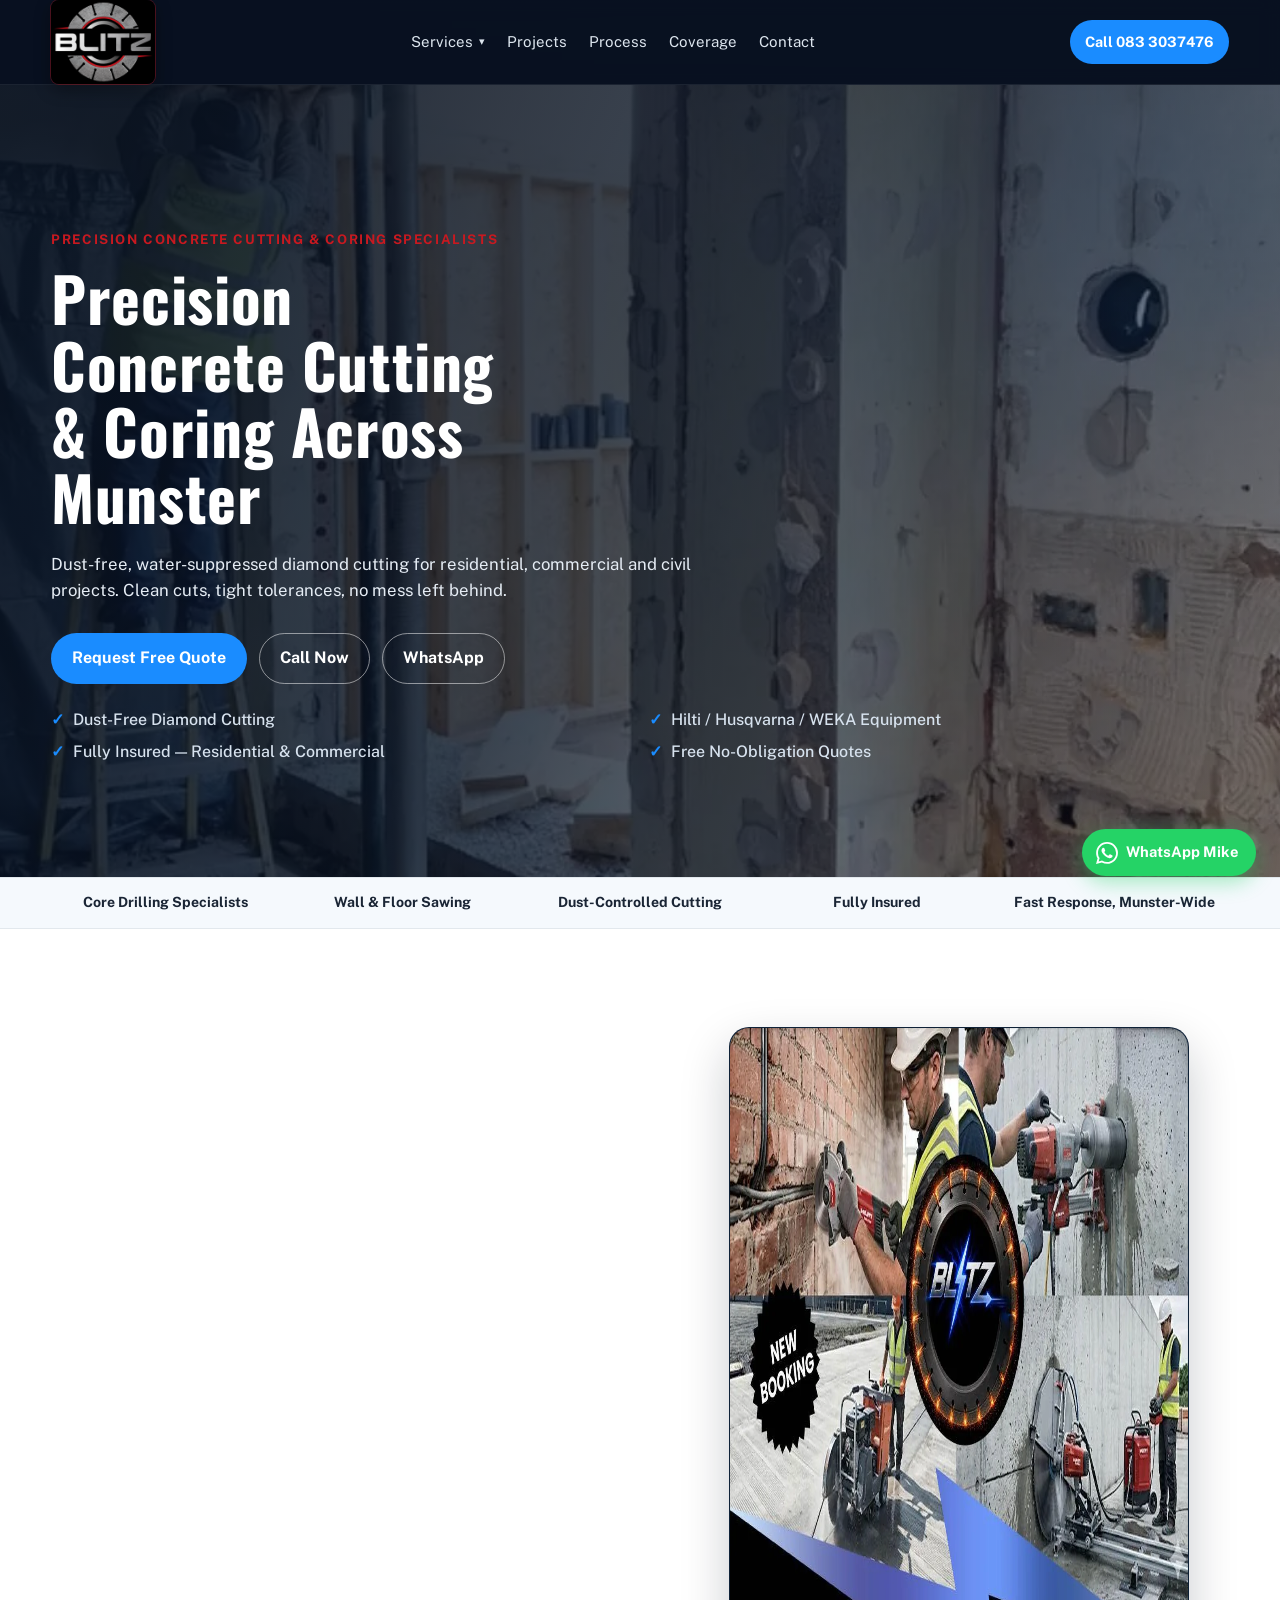
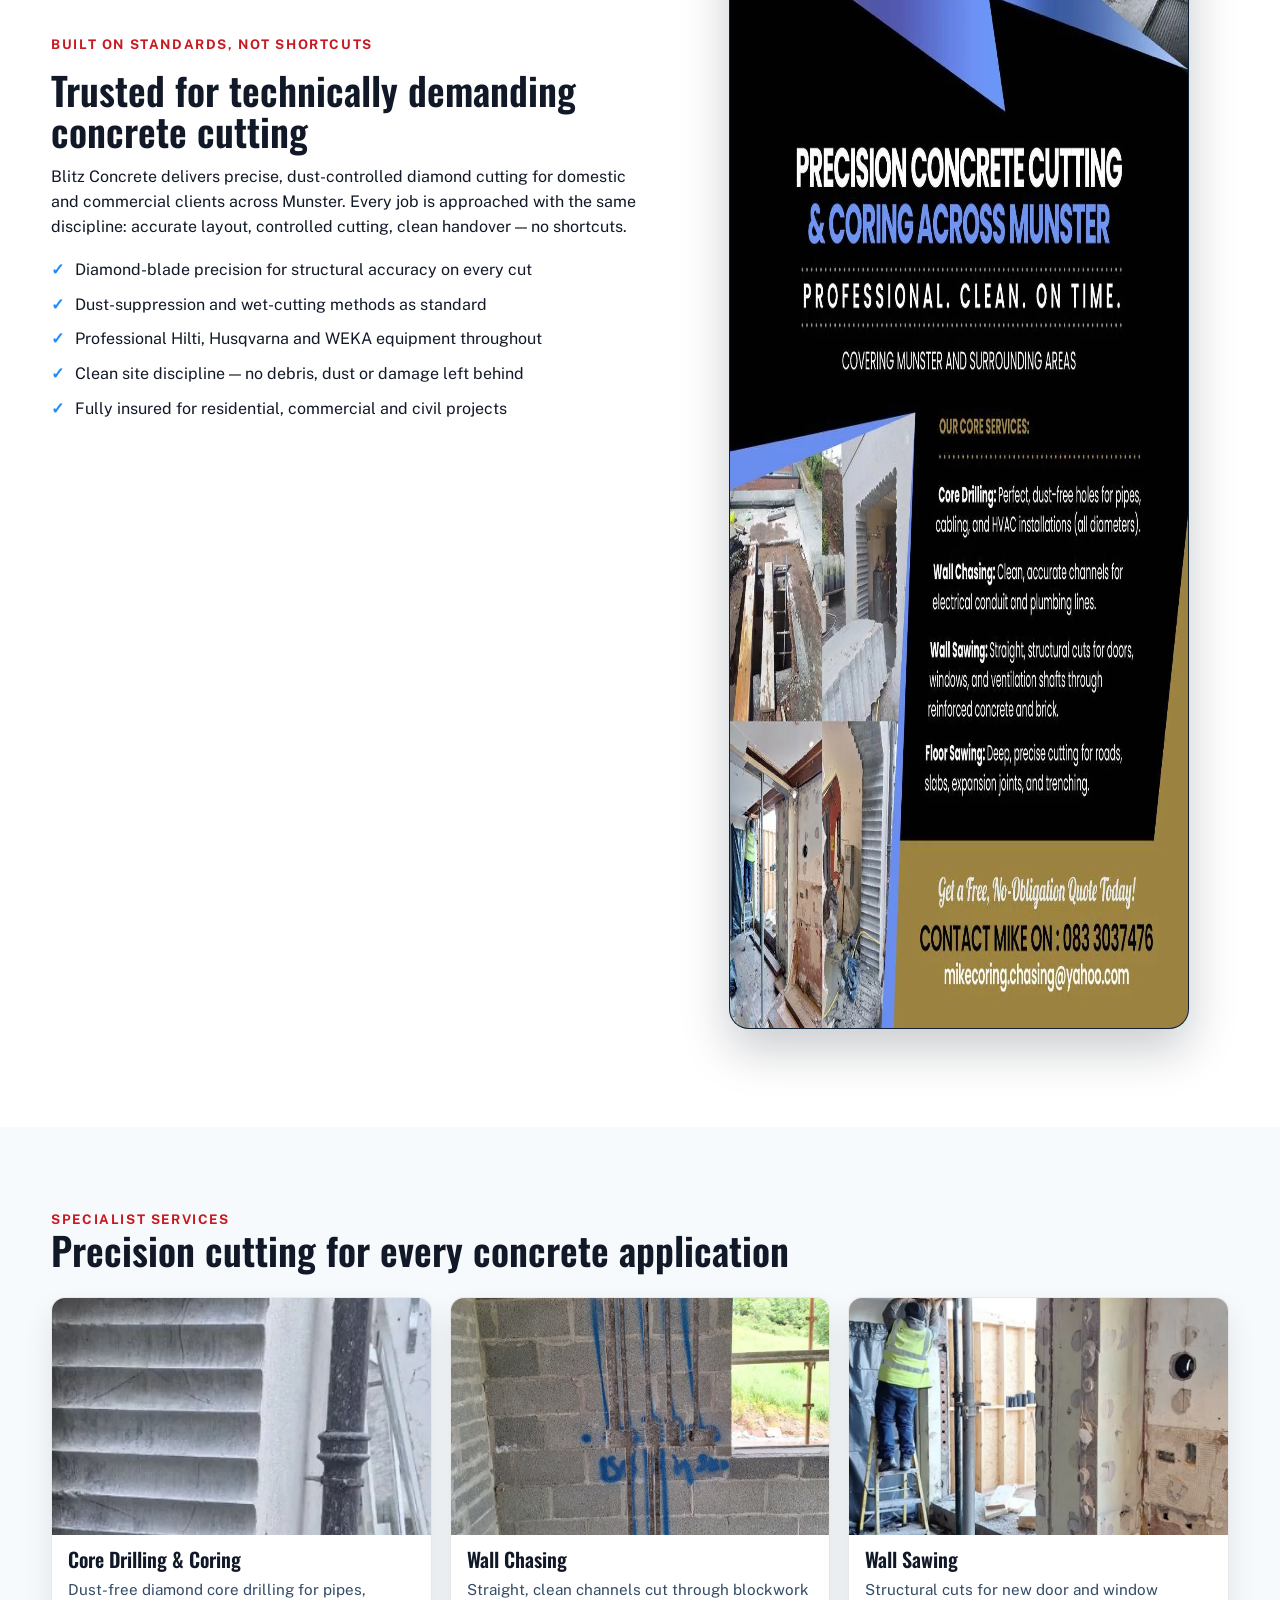
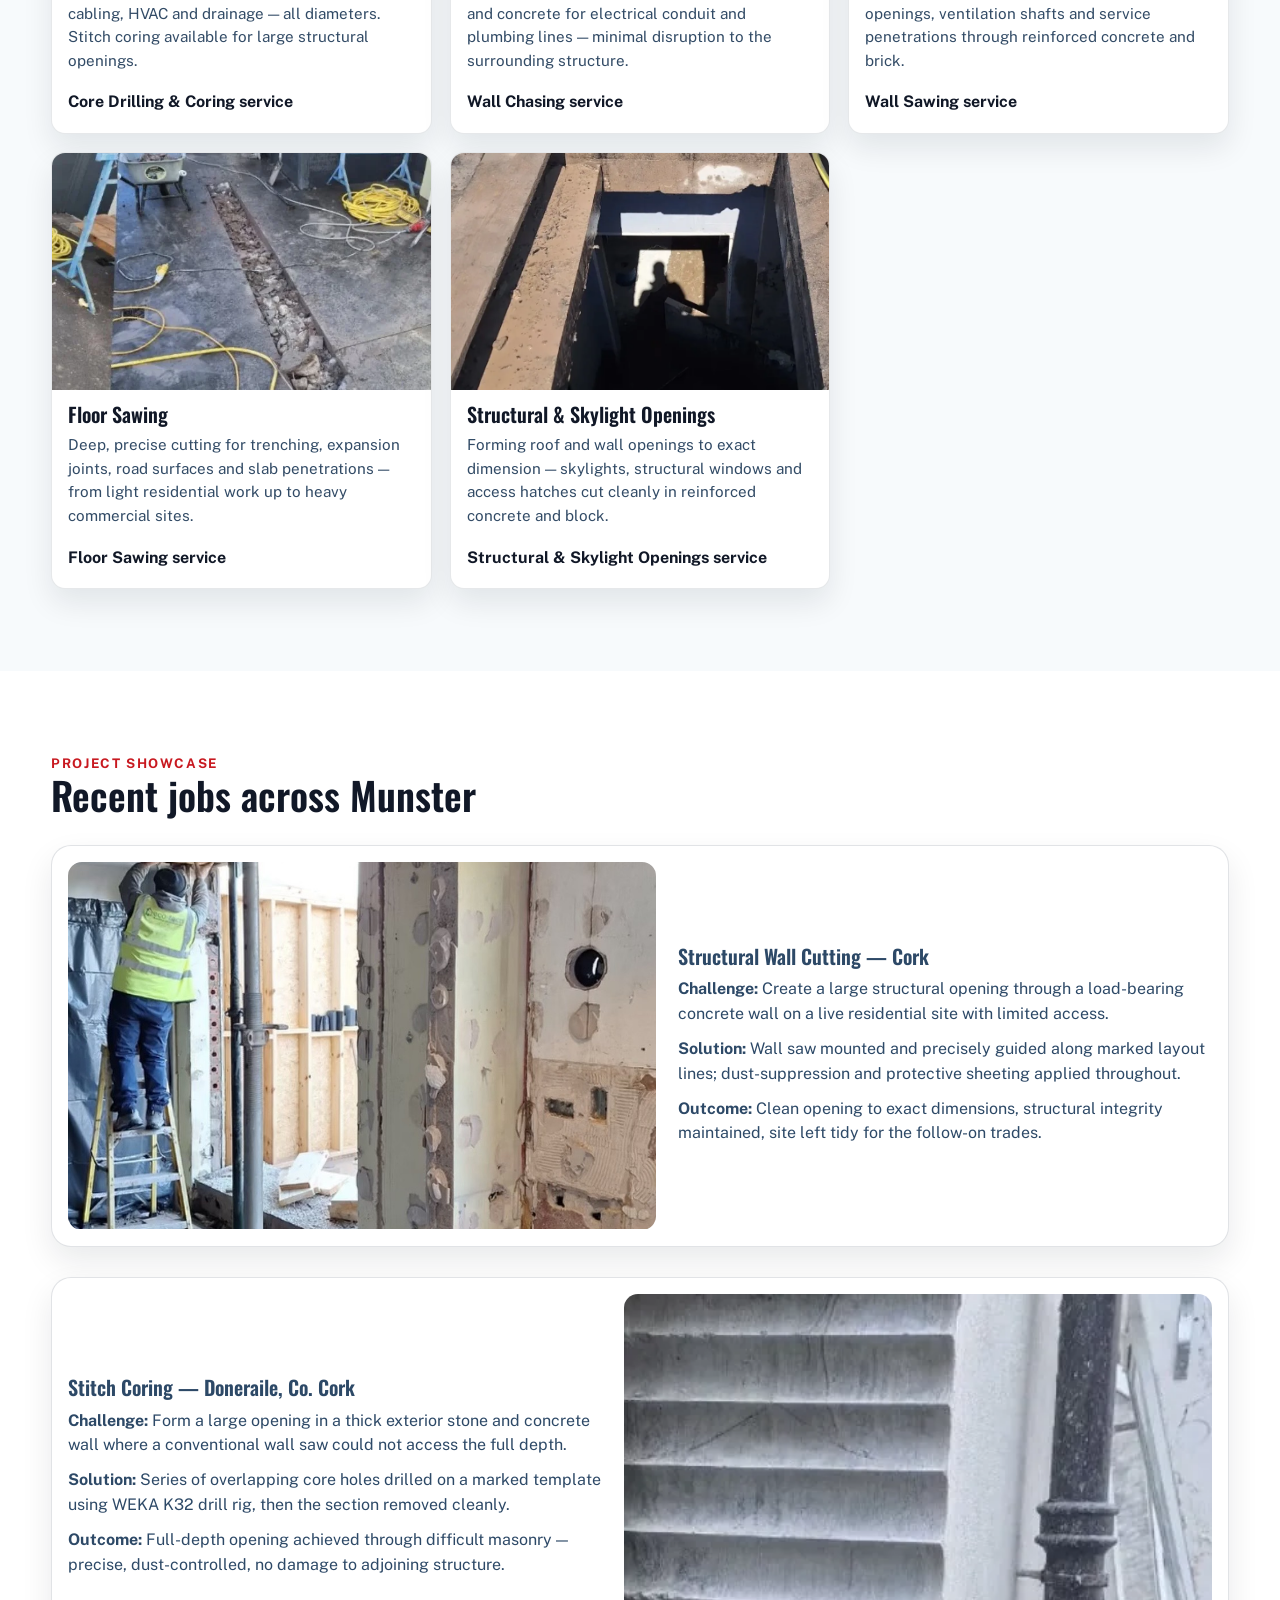
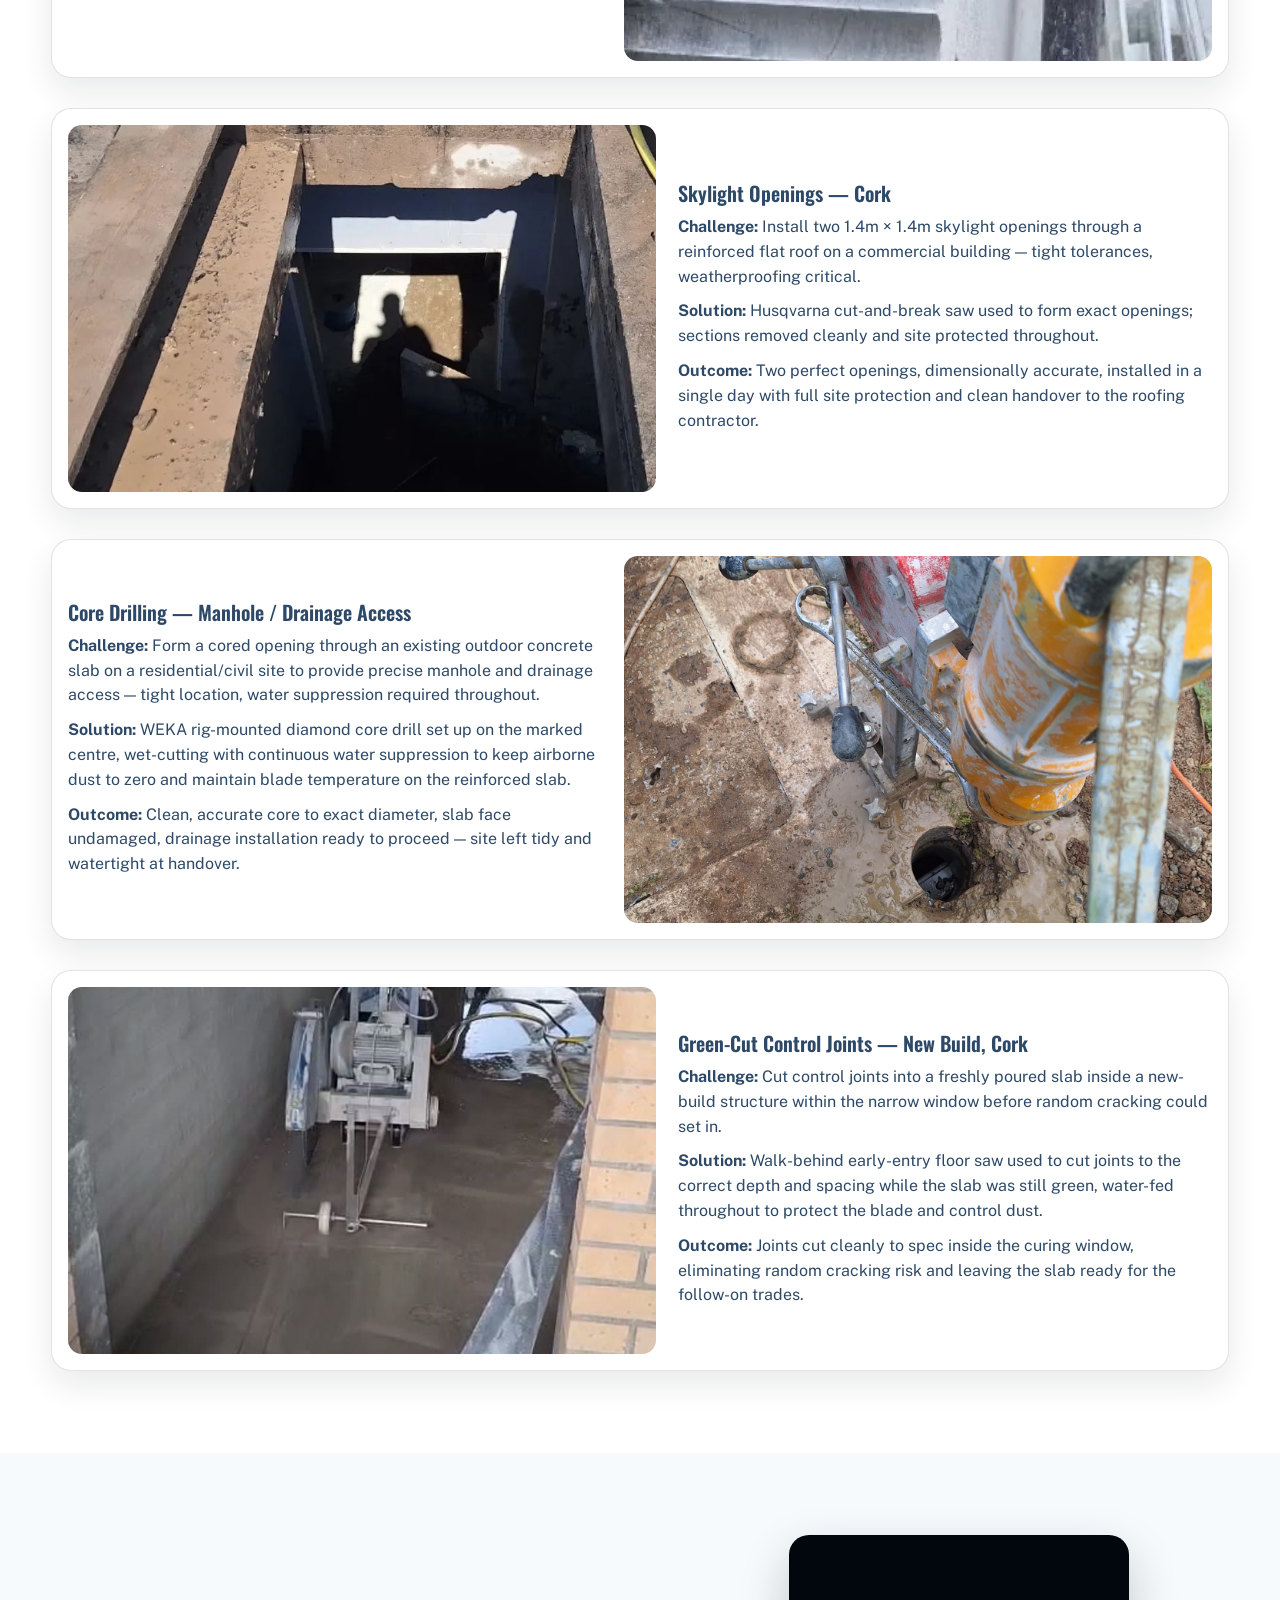
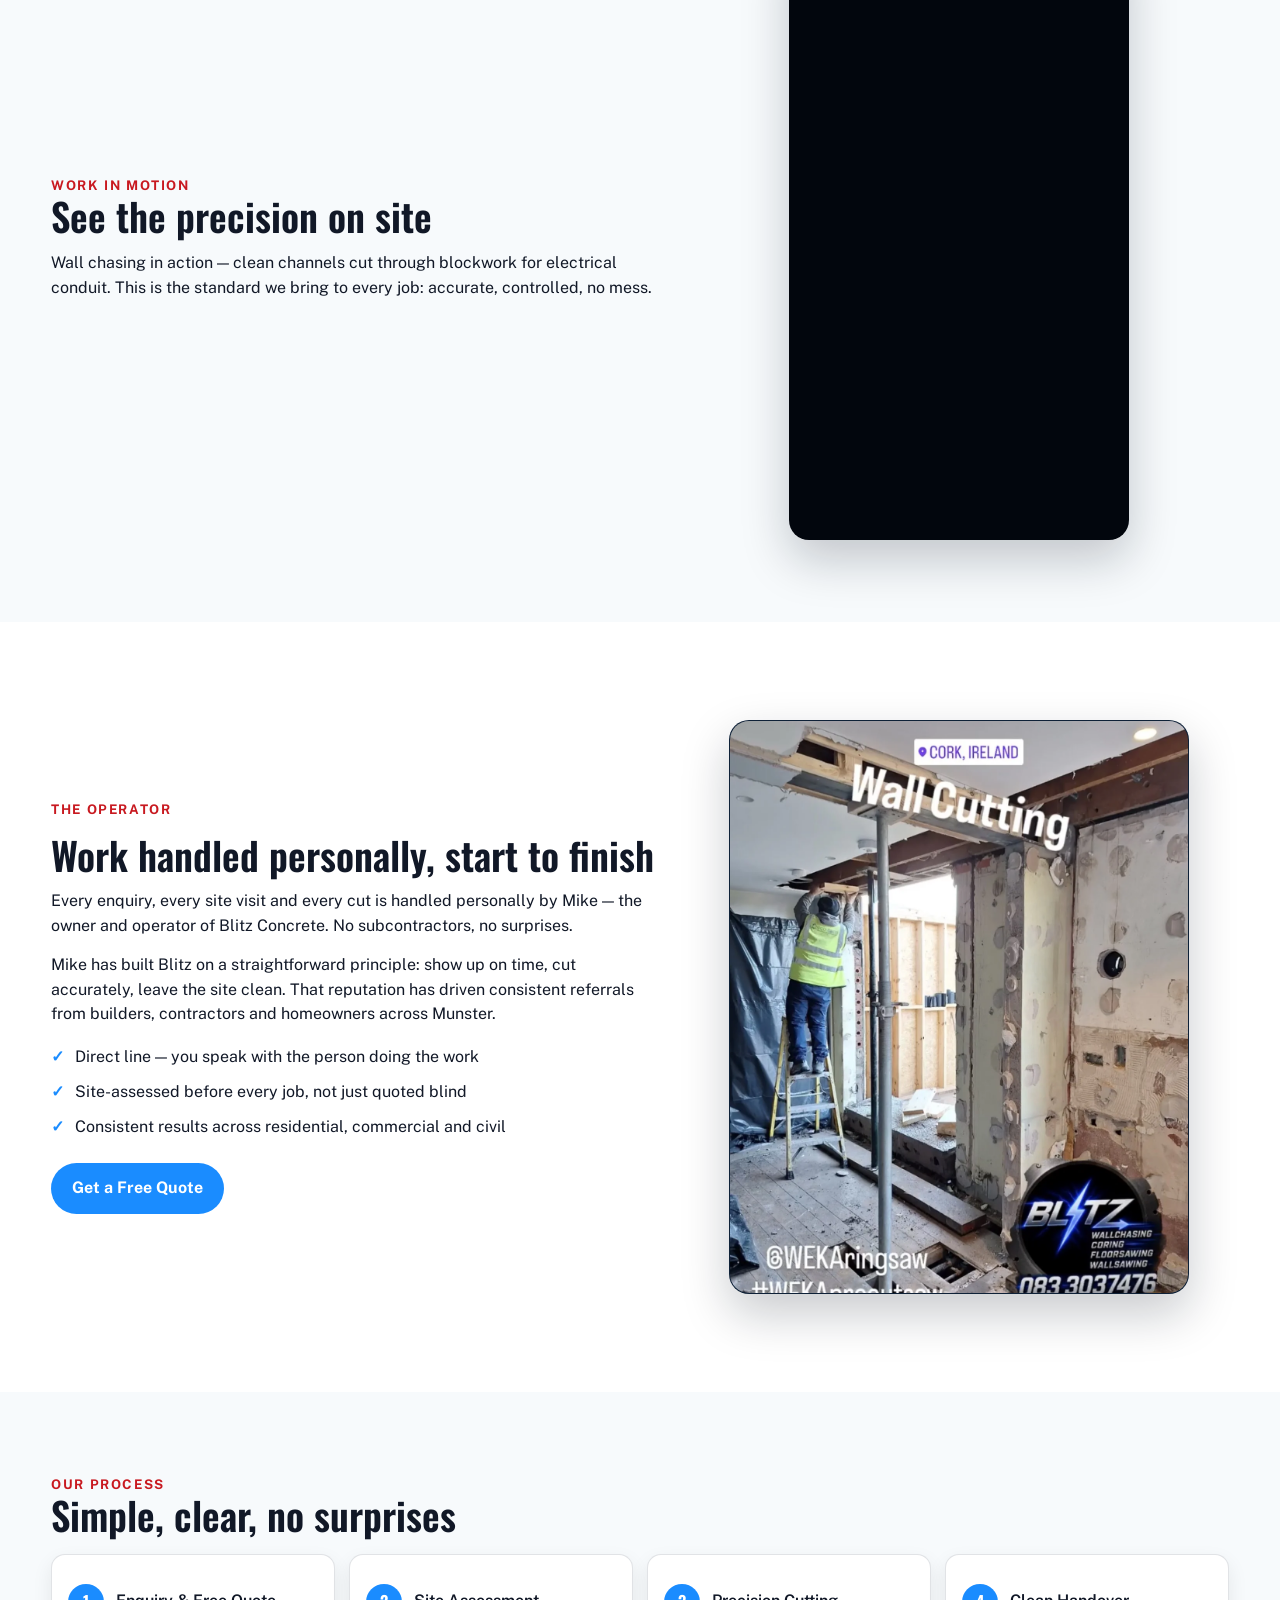
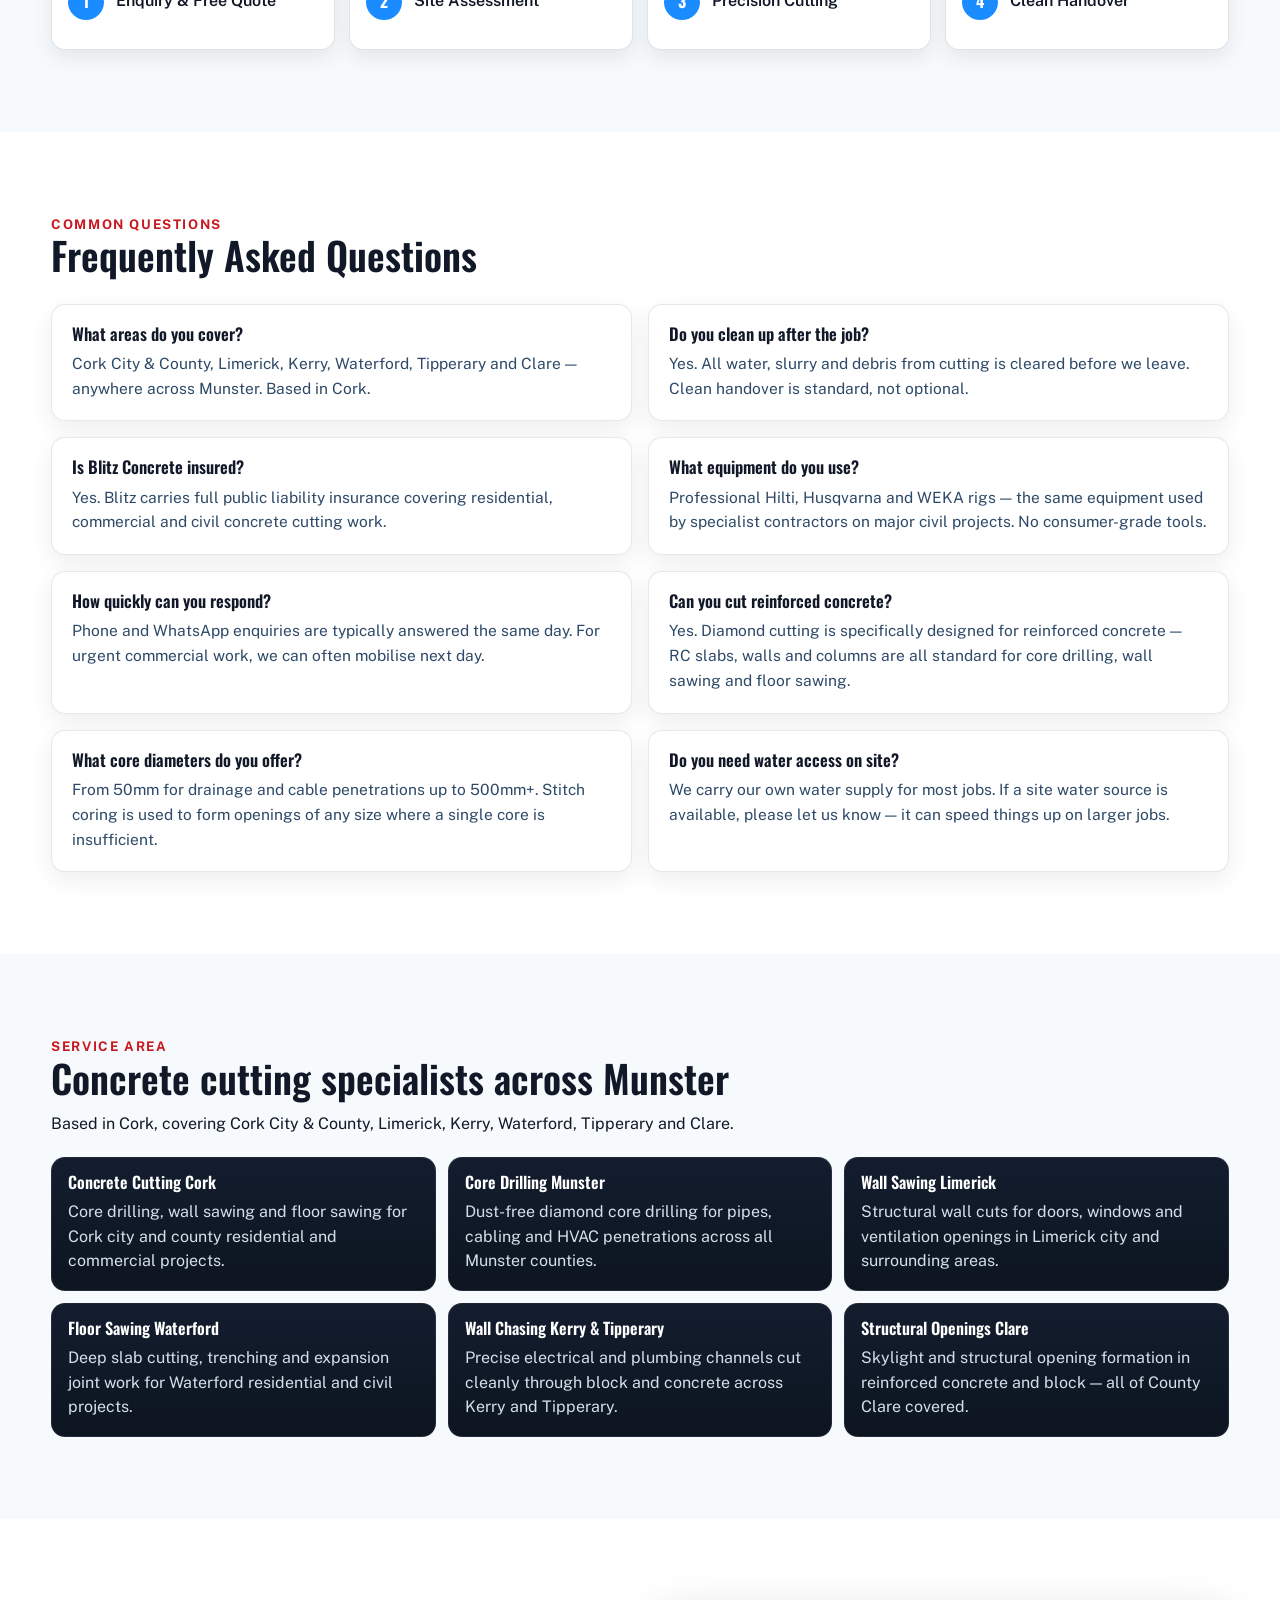
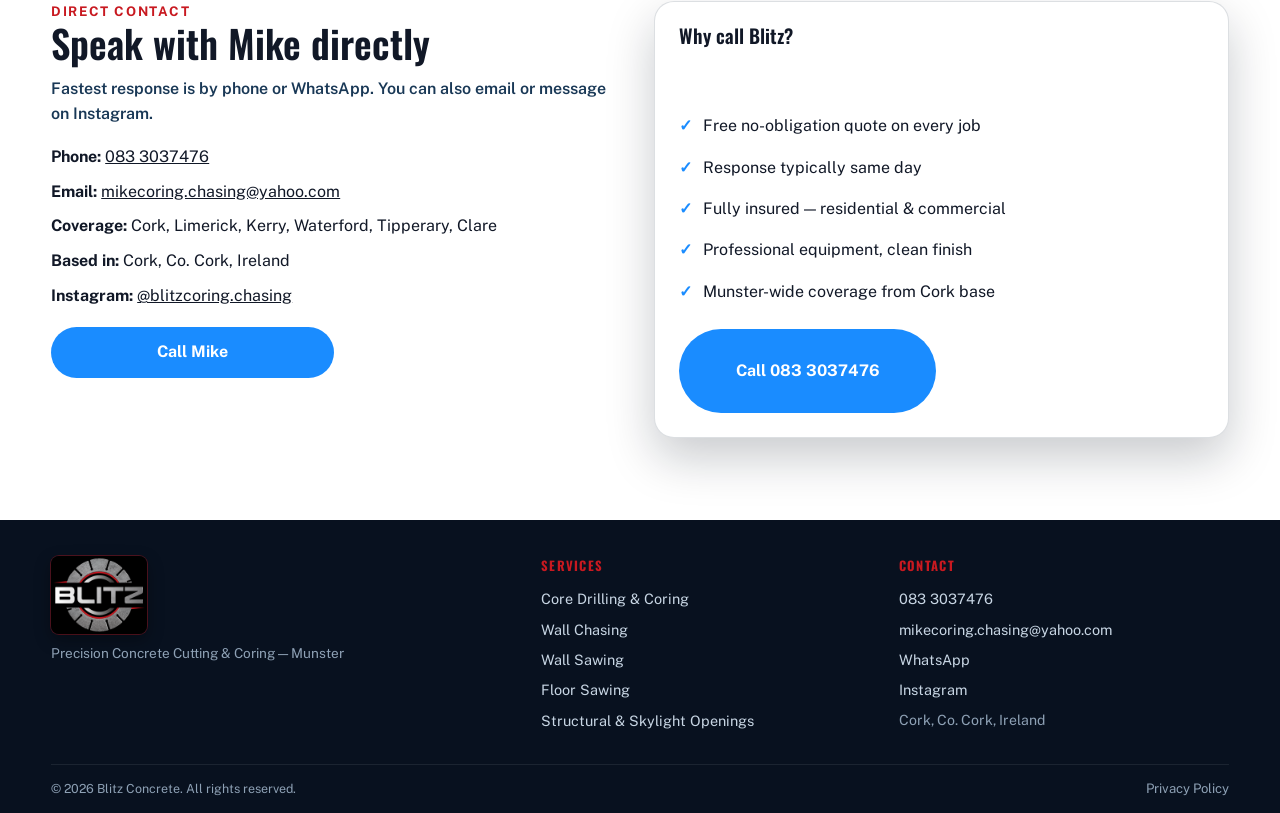
==== commit 9623de6e: "logo and touch up" ====
--- a/index.html
+++ b/index.html
@@ -399,7 +399,7 @@
             <a class="btn btn-solid" href="#contact">Get a Free Quote</a>
           </div>
         </div>
-        <figure class="media-card">
+        <figure class="media-card media-card-photo">
           <picture>
             <source srcset="assets/media/blitz-job-0613.webp" type="image/webp">
             <img src="assets/media/blitz-job-0613.jpg" width="1179" height="1737" alt="Structural wall cutting in progress on a Cork site — Blitz Concrete" loading="lazy" decoding="async">
--- a/styles.css
+++ b/styles.css
@@ -7,7 +7,7 @@
   --slate-400: #8ea1b5;
   --white: #ffffff;
   --blue: #1a8cff;
-  --gold: #f5a623;
+  --red: #c81920;
   --shadow-soft: 0 20px 48px rgba(7, 17, 30, 0.22);
   --radius-lg: 20px;
   --radius-md: 14px;
@@ -61,6 +61,7 @@
   height: auto;
   display: block;
   border-radius: 8px;
+  box-shadow: 0 0 0 1px rgba(200, 25, 32, 0.35), 0 6px 16px rgba(0, 0, 0, 0.35);
 }
 
 .desktop-nav { display: flex; align-items: center; gap: 22px; }
@@ -148,7 +149,7 @@
   font-size: 0.83rem;
   letter-spacing: 0.12em;
   text-transform: uppercase;
-  color: var(--gold);
+  color: var(--red);
   font-weight: 700;
 }
 
@@ -243,6 +244,9 @@
   background: #0f2138;
 }
 
+.media-card-photo img,
+.media-card-photo picture img { width: 100%; height: auto; aspect-ratio: 4 / 5; object-fit: cover; display: block; }
+
 .check-list { margin: 18px 0 0; padding-left: 0; list-style: none; display: grid; gap: 10px; }
 .check-list li { position: relative; padding-left: 24px; }
 .check-list li::before { content: "\2713"; position: absolute; left: 0; color: var(--blue); font-weight: 700; }
@@ -258,7 +262,7 @@
   box-shadow: 0 14px 30px rgba(8, 17, 31, 0.09);
 }
 .service-card img,
-.service-card picture img { width: 100%; aspect-ratio: 16 / 10; object-fit: cover; object-position: center; }
+.service-card picture img { width: 100%; height: auto; aspect-ratio: 16 / 10; object-fit: cover; object-position: center; }
 .service-card picture { display: block; }
 .service-card h3, .service-card p { padding-inline: 16px; }
 .service-card h3 { margin-top: 14px; }
@@ -285,7 +289,7 @@
 .case.reverse .case-content { order: 1; }
 .case-media img,
 .case-media picture img,
-.case-media video { width: 100%; border-radius: 14px; aspect-ratio: 16 / 10; object-fit: cover; display: block; }
+.case-media video { width: 100%; height: auto; border-radius: 14px; aspect-ratio: 16 / 10; object-fit: cover; display: block; }
 .case-media picture { display: block; }
 .case-content { display: grid; gap: 10px; color: #2d4967; }
 
@@ -422,7 +426,7 @@
 
 .footer-brand-col { display: flex; flex-direction: column; gap: 10px; }
 .footer-brand { display: inline-flex; align-items: center; }
-.footer-brand img { width: clamp(70px, 9vw, 96px); height: auto; display: block; border-radius: 8px; }
+.footer-brand img { width: clamp(70px, 9vw, 96px); height: auto; display: block; border-radius: 8px; box-shadow: 0 0 0 1px rgba(200, 25, 32, 0.35), 0 6px 16px rgba(0, 0, 0, 0.35); }
 .footer-tagline { font-size: 0.85rem; color: #8ea1b5; margin: 0; line-height: 1.45; }
 
 .footer-services-col,
@@ -433,7 +437,7 @@
   font-size: 0.8rem;
   letter-spacing: 0.1em;
   text-transform: uppercase;
-  color: var(--gold);
+  color: var(--red);
   font-weight: 700;
   margin: 0 0 4px;
 }
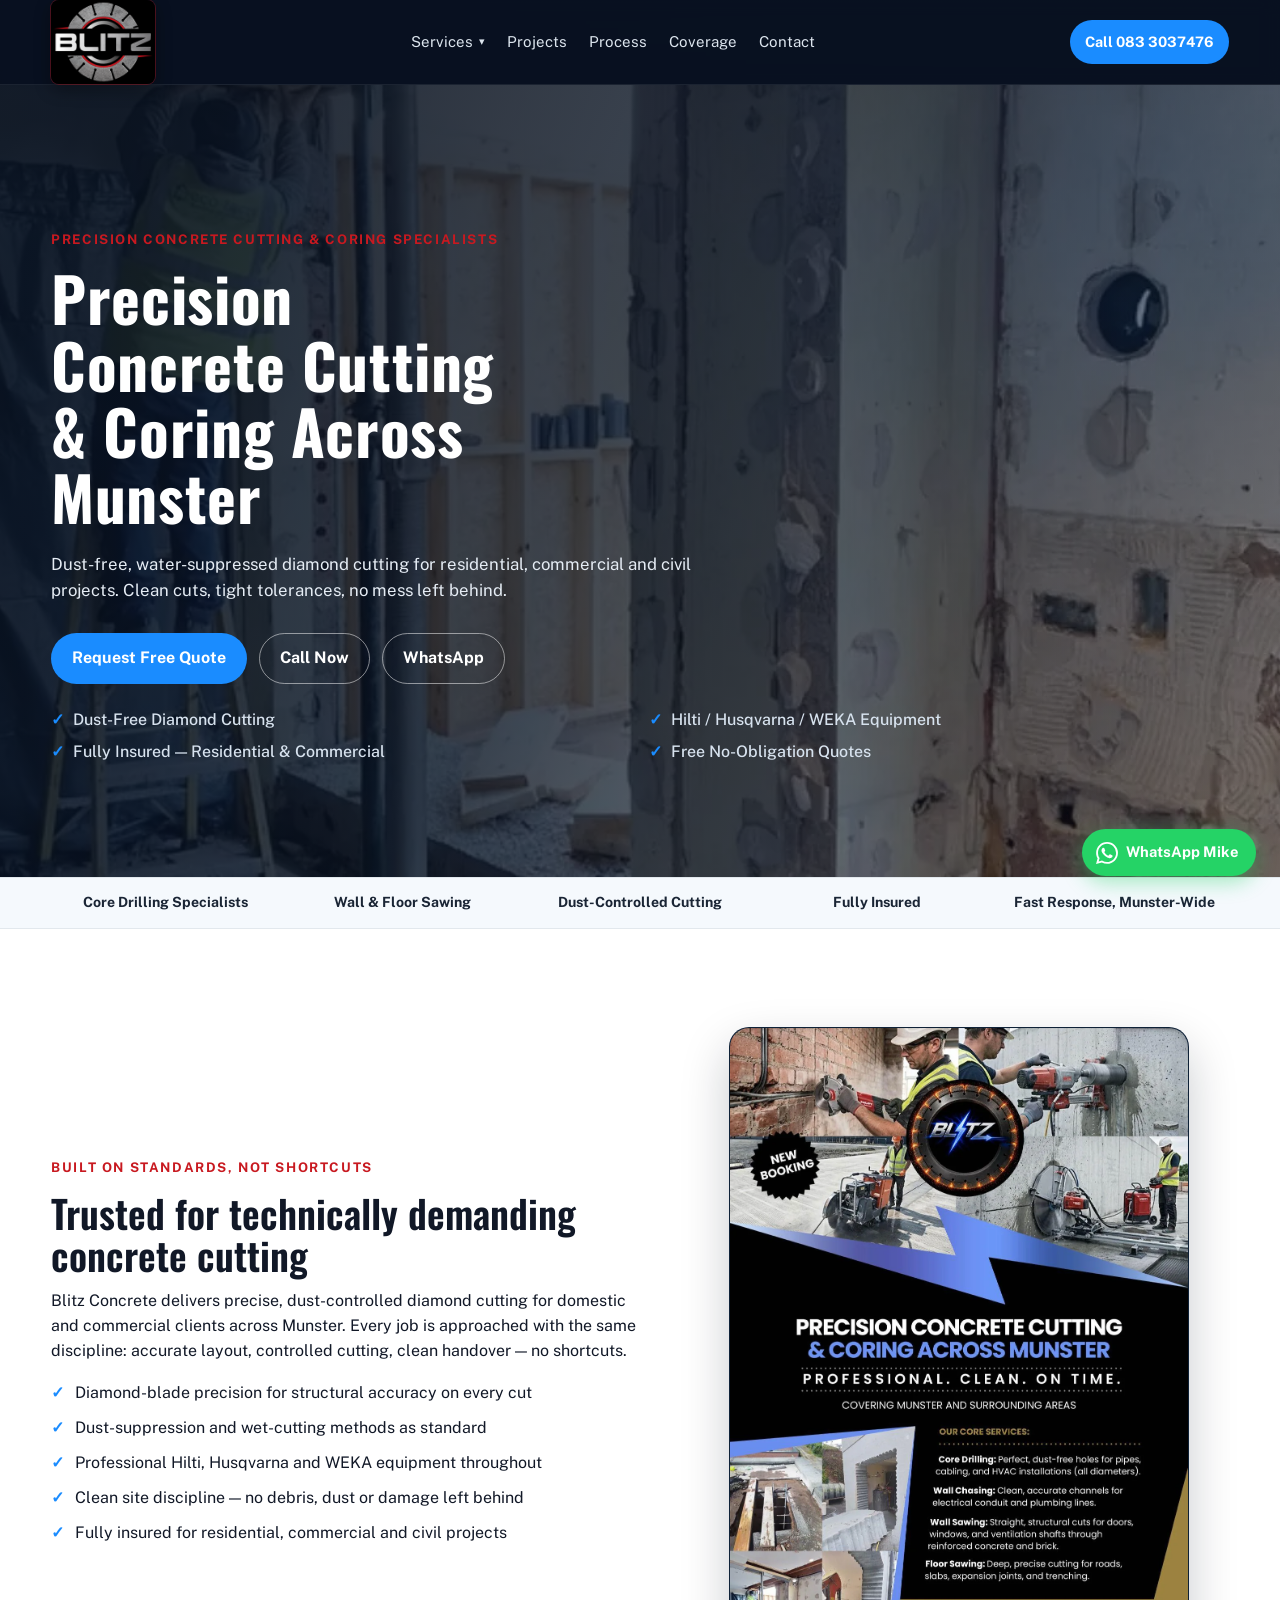
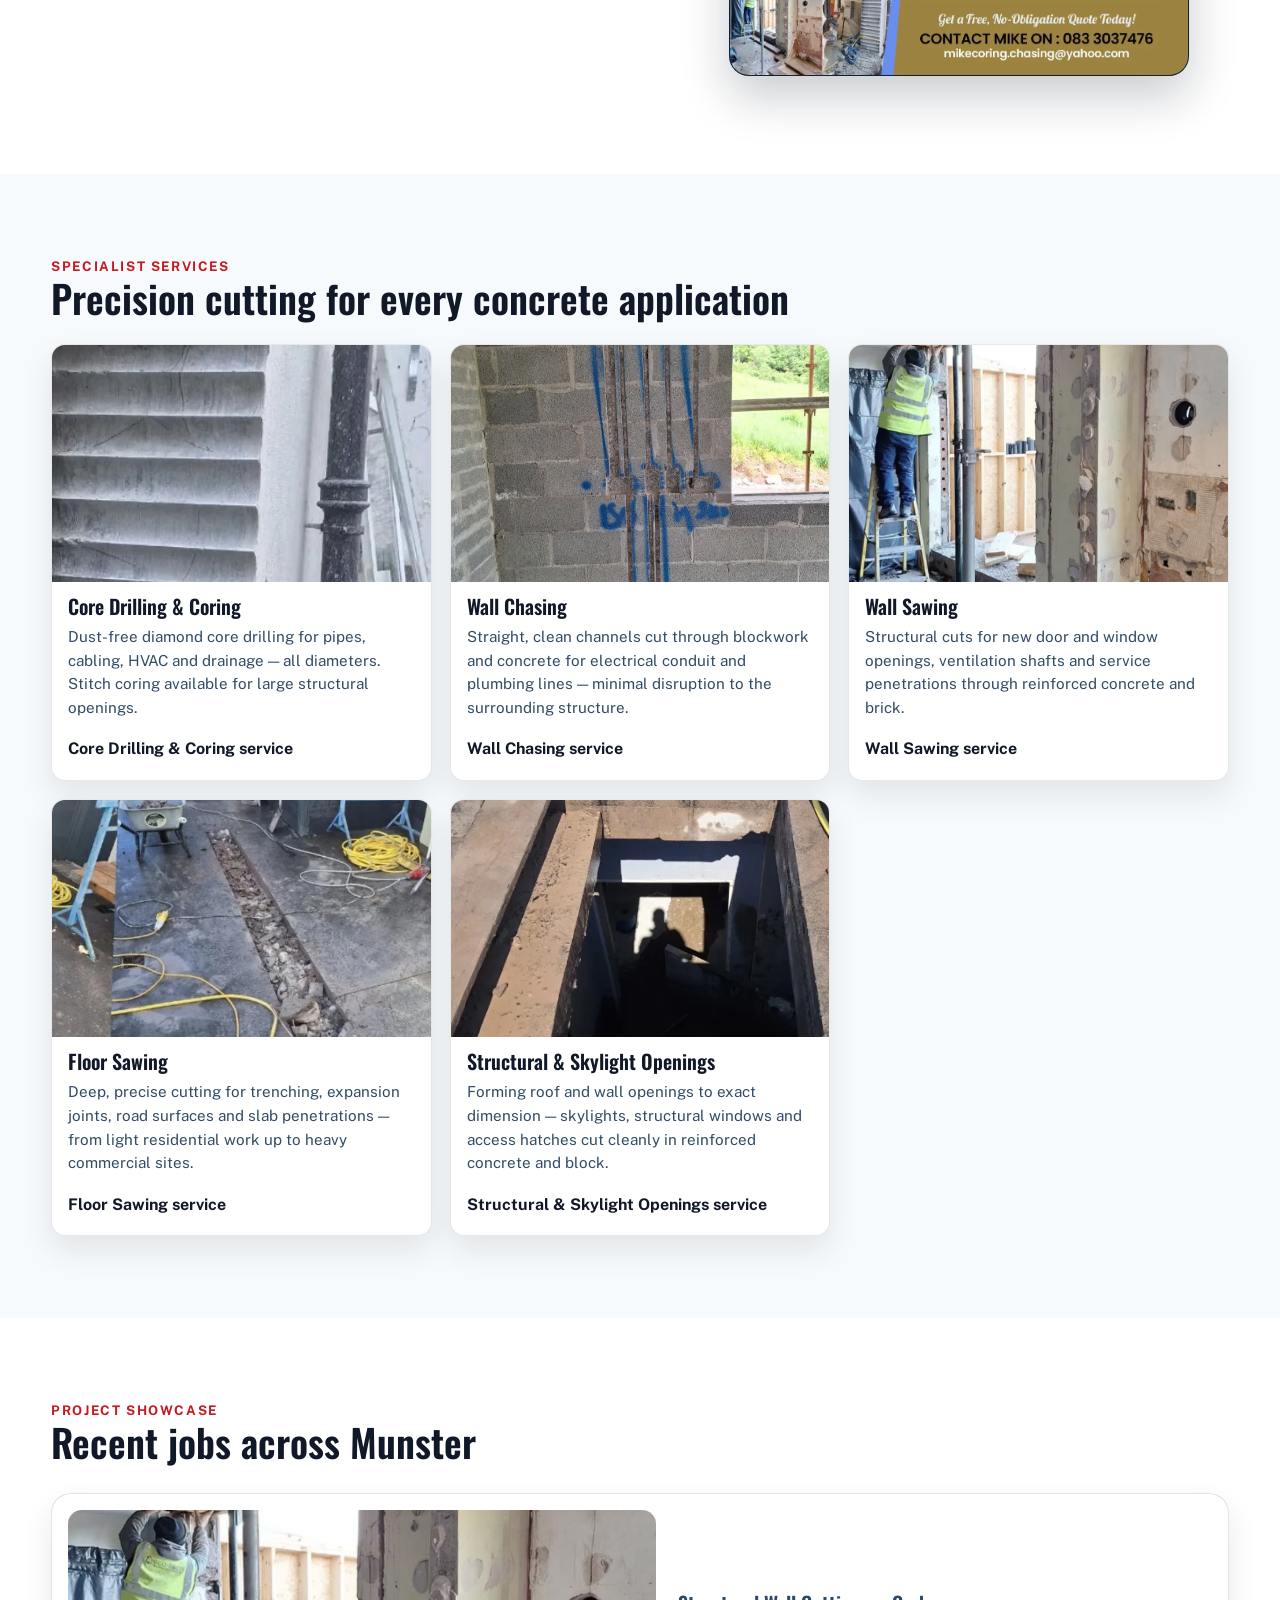
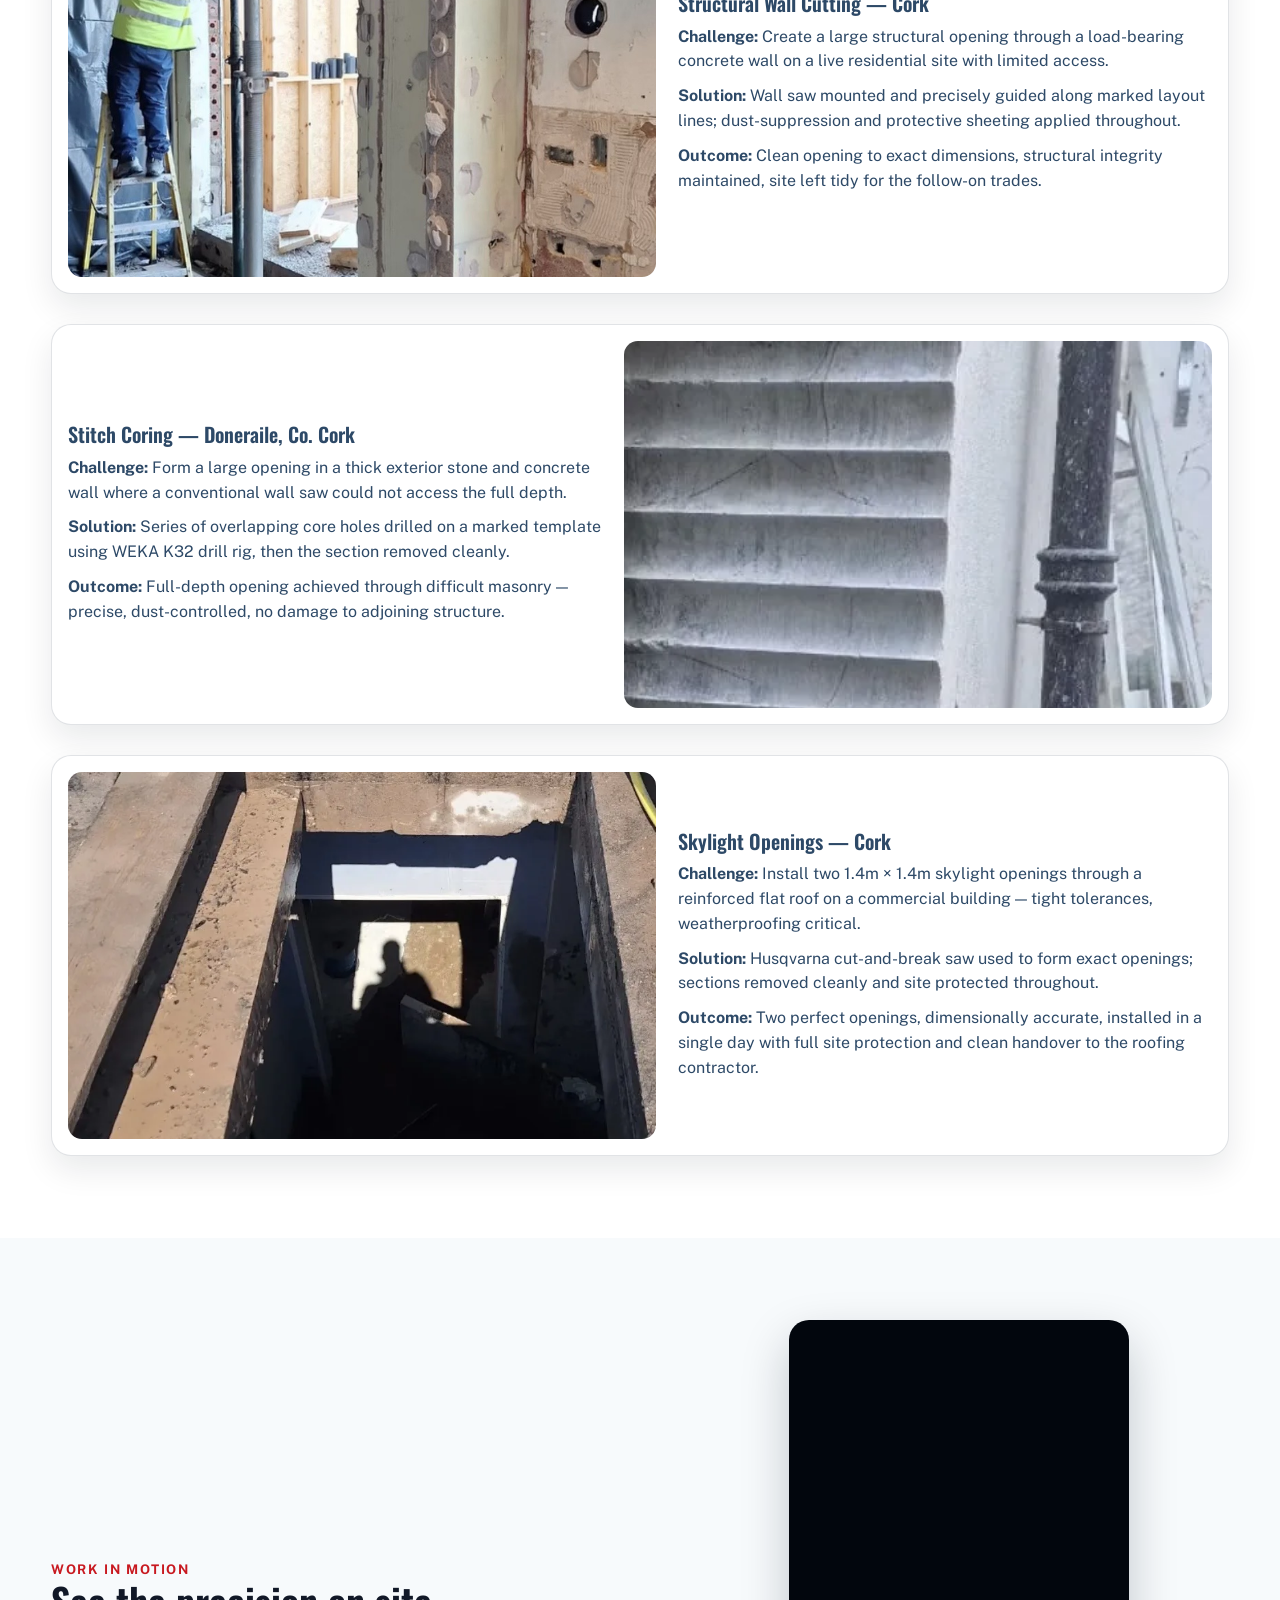
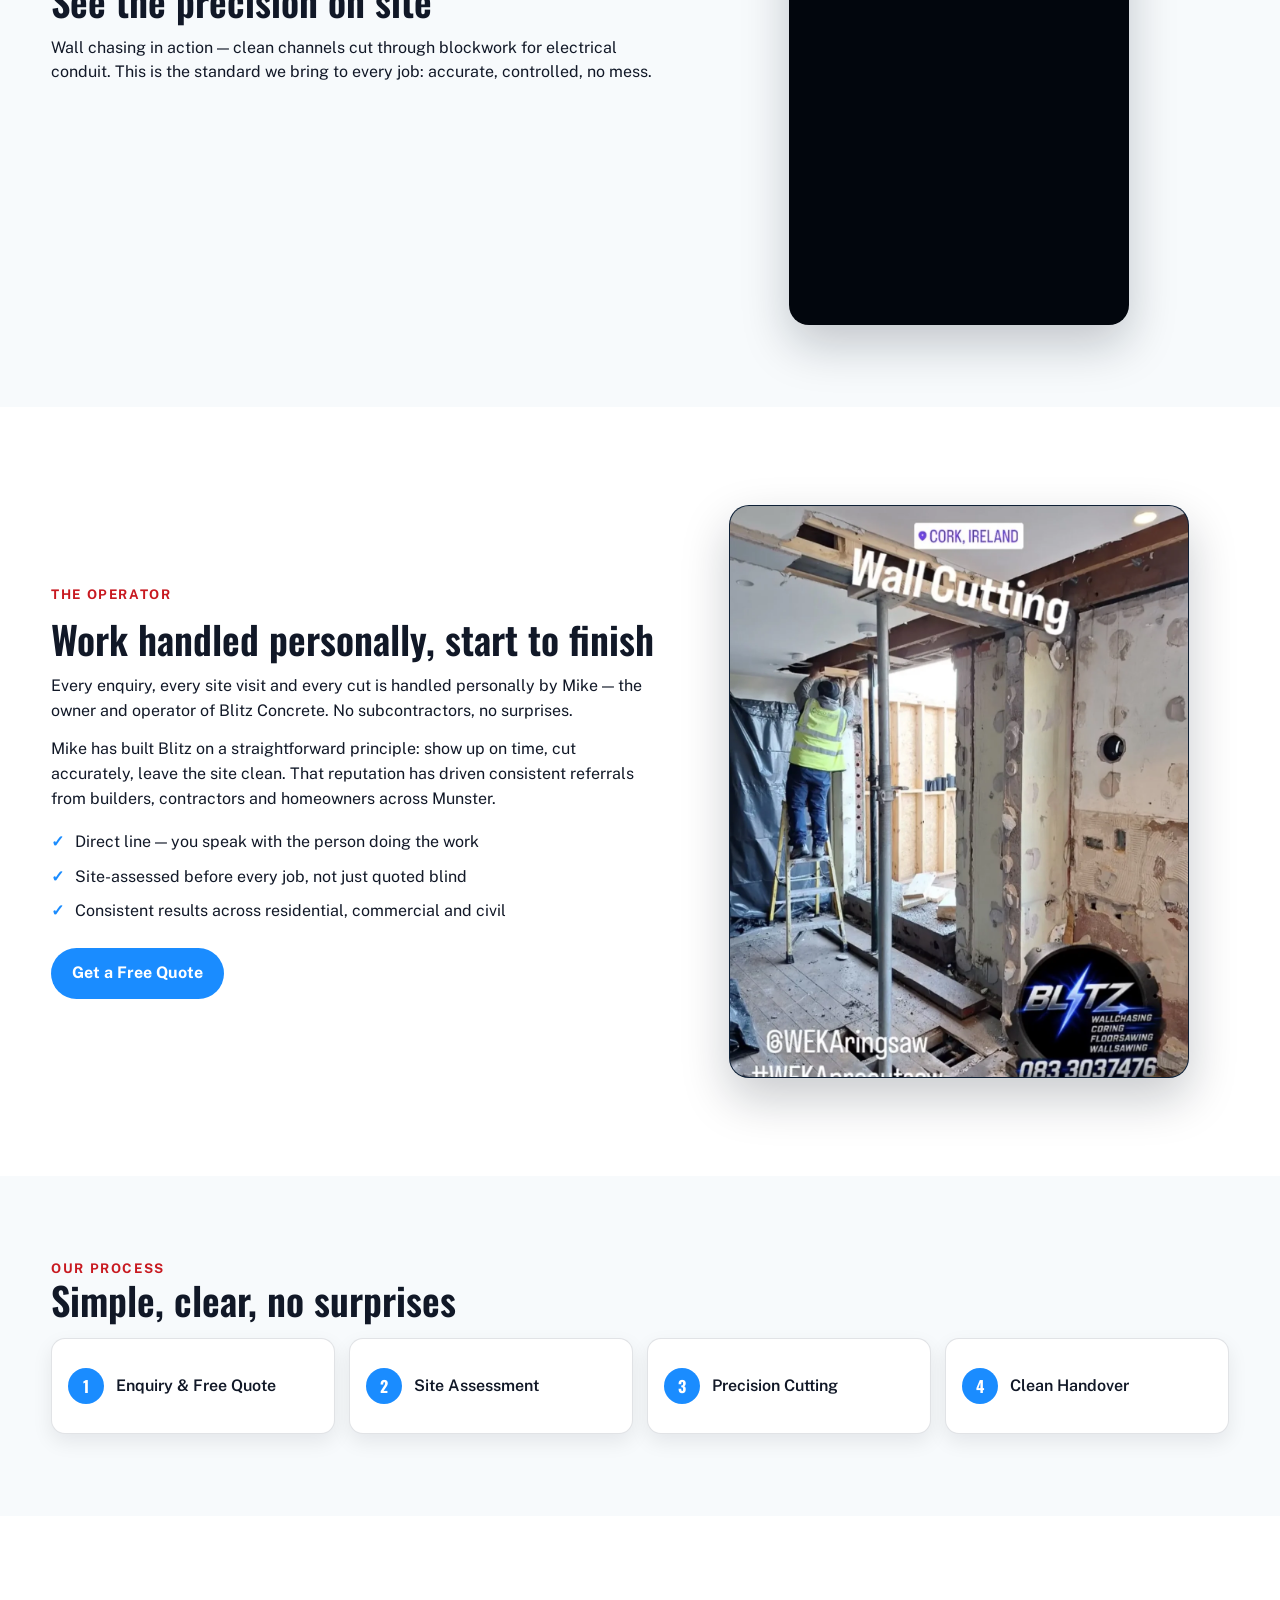
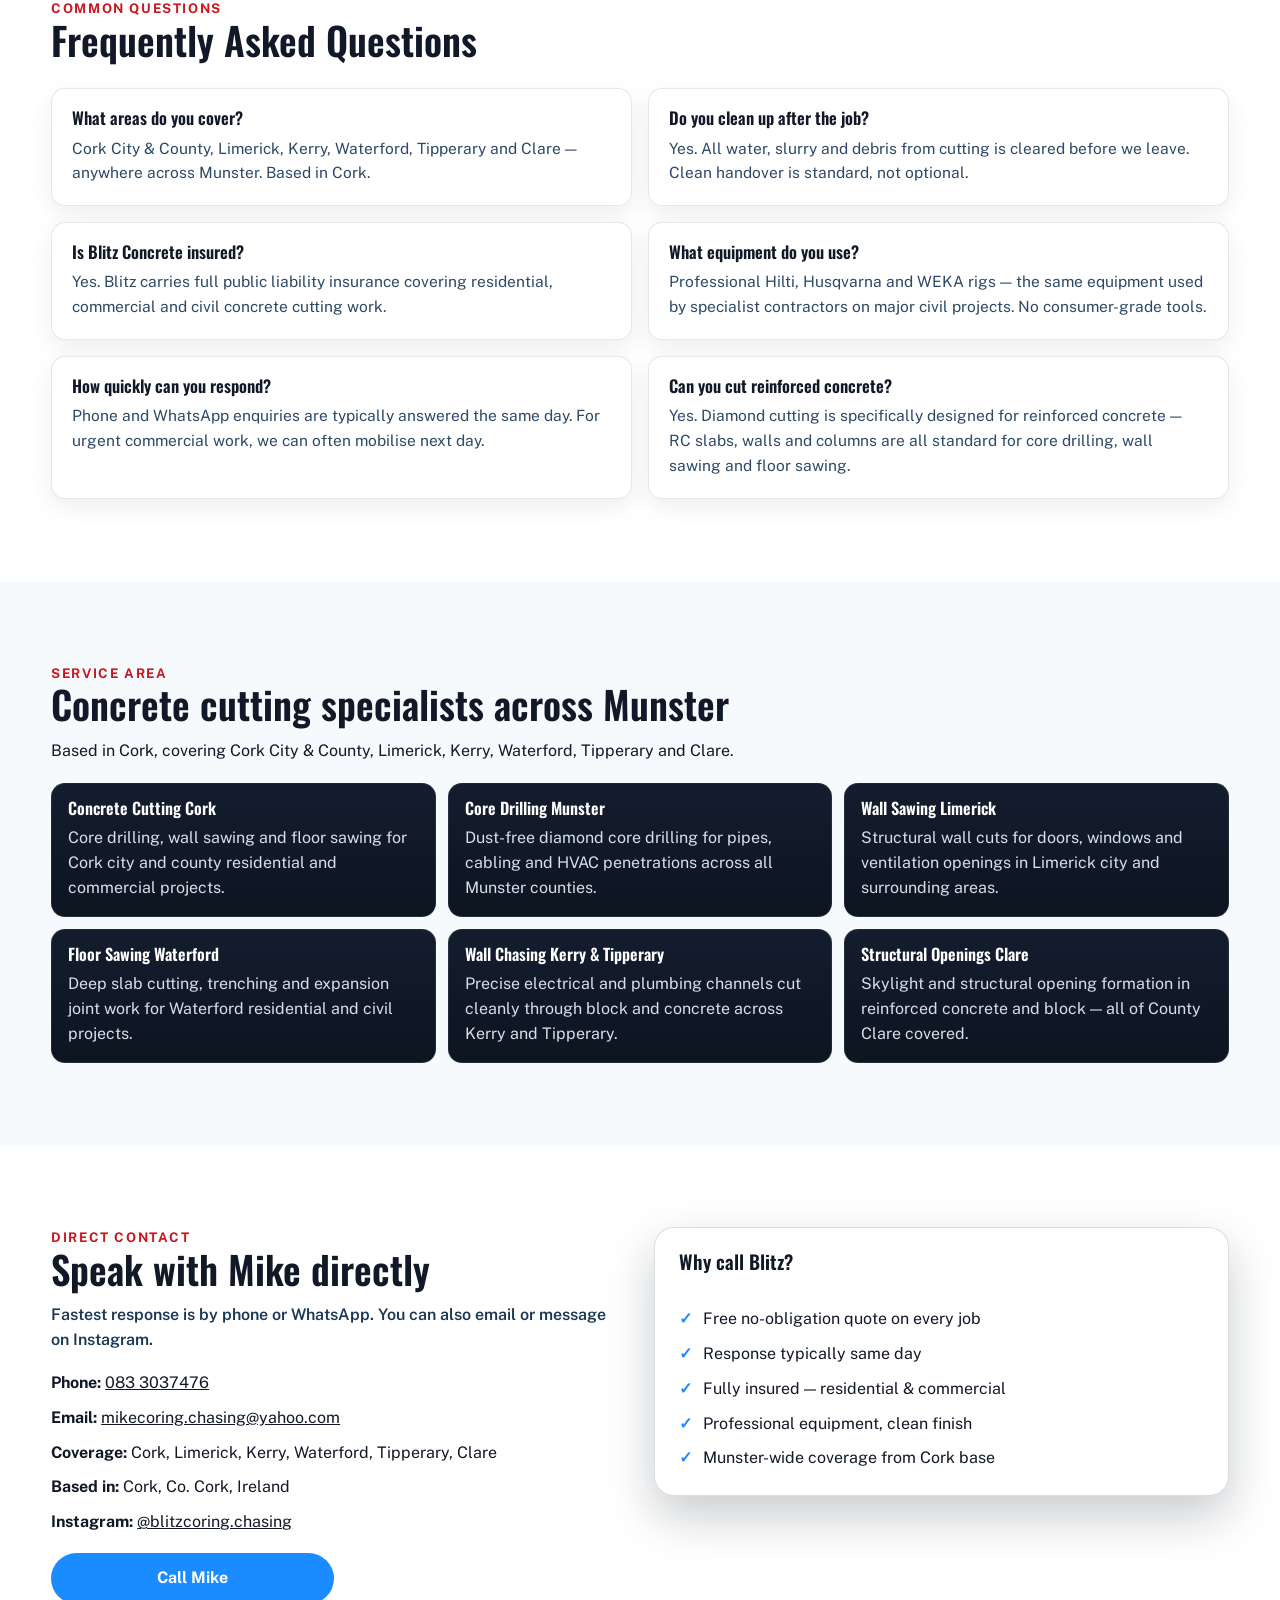
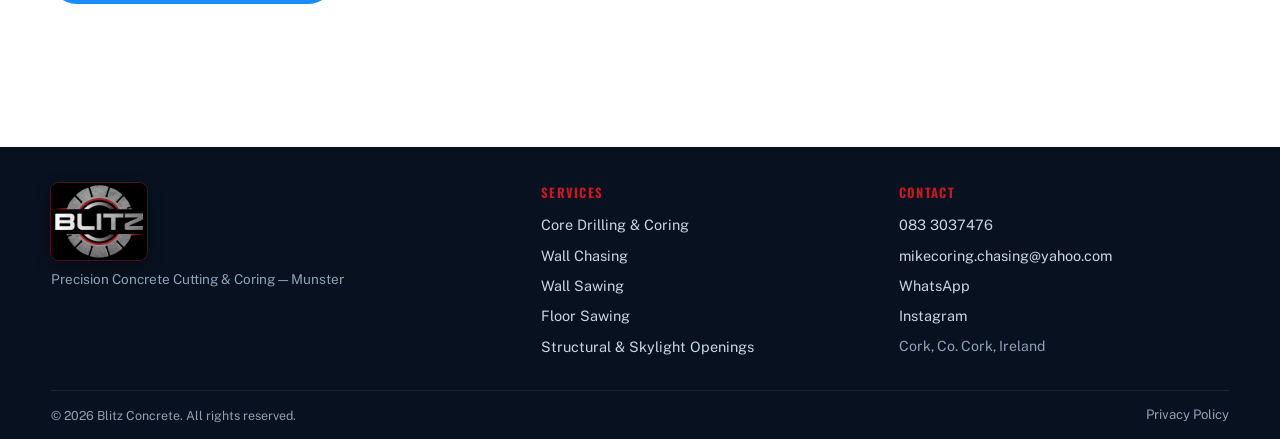
==== commit c5ca5e88: "topup" ====
--- a/index.html
+++ b/index.html
@@ -142,10 +142,18 @@
       </nav>
       <a class="btn btn-solid btn-small" href="tel:+353833037476">Call 083 3037476</a>
       <div class="mobile-header-actions" aria-label="Mobile quick actions">
-        <a class="mobile-icon-btn" href="tel:+353833037476" aria-label="Call Blitz">Call</a>
-        <a class="mobile-icon-btn wa" href="https://wa.me/353833037476" target="_blank" rel="noopener" aria-label="WhatsApp Blitz Concrete">Chat</a>
-        <a class="mobile-icon-btn" href="https://www.instagram.com/blitzcoring.chasing/" target="_blank" rel="noopener" aria-label="Instagram">Insta</a>
-        <button class="mobile-icon-btn menu mobile-menu-toggle js-mobile-menu-toggle" type="button" aria-expanded="false" aria-controls="main-navigation">Menu</button>
+        <a class="mobile-icon-btn" href="tel:+353833037476" aria-label="Call Blitz">
+          <svg xmlns="http://www.w3.org/2000/svg" viewBox="0 0 24 24" fill="currentColor" aria-hidden="true"><path d="M6.62 10.79a15.05 15.05 0 006.59 6.59l2.2-2.2a1 1 0 011.01-.24 11.36 11.36 0 003.57.57 1 1 0 011 1V20a1 1 0 01-1 1A17 17 0 013 4a1 1 0 011-1h3.5a1 1 0 011 1 11.36 11.36 0 00.57 3.57 1 1 0 01-.25 1.02z"/></svg>
+        </a>
+        <a class="mobile-icon-btn wa" href="https://wa.me/353833037476" target="_blank" rel="noopener" aria-label="WhatsApp Blitz Concrete">
+          <svg xmlns="http://www.w3.org/2000/svg" viewBox="0 0 24 24" fill="currentColor" aria-hidden="true"><path d="M17.472 14.382c-.297-.149-1.758-.867-2.03-.967-.273-.099-.471-.148-.67.15-.197.297-.767.966-.94 1.164-.173.199-.347.223-.644.075-.297-.15-1.255-.463-2.39-1.475-.883-.788-1.48-1.761-1.653-2.059-.173-.297-.018-.458.13-.606.134-.133.298-.347.446-.52.149-.174.198-.298.298-.497.099-.198.05-.371-.025-.52-.075-.149-.669-1.612-.916-2.207-.242-.579-.487-.5-.669-.51-.173-.008-.371-.01-.57-.01-.198 0-.52.074-.792.372-.272.297-1.04 1.016-1.04 2.479 0 1.462 1.065 2.875 1.213 3.074.149.198 2.096 3.2 5.077 4.487.709.306 1.262.489 1.694.625.712.227 1.36.195 1.871.118.571-.085 1.758-.719 2.006-1.413.248-.694.248-1.289.173-1.413-.074-.124-.272-.198-.57-.347m-5.421 7.403h-.004a9.87 9.87 0 01-5.031-1.378l-.361-.214-3.741.982.998-3.648-.235-.374a9.86 9.86 0 01-1.51-5.26c.001-5.45 4.436-9.884 9.888-9.884 2.64 0 5.122 1.03 6.988 2.898a9.825 9.825 0 012.893 6.994c-.003 5.45-4.437 9.884-9.885 9.884m8.413-18.297A11.815 11.815 0 0012.05 0C5.495 0 .16 5.335.157 11.892c0 2.096.547 4.142 1.588 5.945L.057 24l6.305-1.654a11.882 11.882 0 005.683 1.448h.005c6.554 0 11.89-5.335 11.893-11.893a11.821 11.821 0 00-3.48-8.413z"/></svg>
+        </a>
+        <a class="mobile-icon-btn" href="https://www.instagram.com/blitzcoring.chasing/" target="_blank" rel="noopener" aria-label="Instagram">
+          <svg xmlns="http://www.w3.org/2000/svg" viewBox="0 0 24 24" fill="none" aria-hidden="true"><rect x="3" y="3" width="18" height="18" rx="5" stroke="currentColor" stroke-width="1.8"/><circle cx="12" cy="12" r="4" stroke="currentColor" stroke-width="1.8"/><circle cx="17.3" cy="6.7" r="1.15" fill="currentColor"/></svg>
+        </a>
+        <button class="mobile-icon-btn menu mobile-menu-toggle js-mobile-menu-toggle" type="button" aria-expanded="false" aria-controls="main-navigation" aria-label="Menu">
+          <svg xmlns="http://www.w3.org/2000/svg" viewBox="0 0 24 24" fill="none" aria-hidden="true"><path d="M4 6h16M4 12h16M4 18h16" stroke="currentColor" stroke-width="2" stroke-linecap="round"/></svg>
+        </button>
       </div>
     </div>
   </header>
@@ -323,34 +331,6 @@
             <p><strong>Challenge:</strong> Install two 1.4m &times; 1.4m skylight openings through a reinforced flat roof on a commercial building — tight tolerances, weatherproofing critical.</p>
             <p><strong>Solution:</strong> Husqvarna cut-and-break saw used to form exact openings; sections removed cleanly and site protected throughout.</p>
             <p><strong>Outcome:</strong> Two perfect openings, dimensionally accurate, installed in a single day with full site protection and clean handover to the roofing contractor.</p>
-          </div>
-        </article>
-
-        <article class="case reverse reveal">
-          <div class="case-media">
-            <img src="assets/media/blitz-coring-manhole-01.jpg" width="1530" height="2040" alt="Rig-mounted diamond core drill boring through outdoor concrete slab for manhole access — operator in hi-vis, water suppression active" loading="lazy" decoding="async">
-          </div>
-          <div class="case-content">
-            <h3>Core Drilling — Manhole / Drainage Access</h3>
-            <p><strong>Challenge:</strong> Form a cored opening through an existing outdoor concrete slab on a residential/civil site to provide precise manhole and drainage access — tight location, water suppression required throughout.</p>
-            <p><strong>Solution:</strong> WEKA rig-mounted diamond core drill set up on the marked centre, wet-cutting with continuous water suppression to keep airborne dust to zero and maintain blade temperature on the reinforced slab.</p>
-            <p><strong>Outcome:</strong> Clean, accurate core to exact diameter, slab face undamaged, drainage installation ready to proceed — site left tidy and watertight at handover.</p>
-          </div>
-        </article>
-
-        <article class="case reveal">
-          <div class="case-media">
-            <video autoplay muted loop playsinline preload="metadata"
-                   poster="assets/media/blitz-floor-cutting-poster.jpg"
-                   aria-label="Blitz Concrete — green-cutting control joints in a newly poured slab, new build site" width="478" height="850">
-              <source src="assets/media/blitz-floor-cutting.mp4" type="video/mp4">
-            </video>
-          </div>
-          <div class="case-content">
-            <h3>Green-Cut Control Joints — New Build, Cork</h3>
-            <p><strong>Challenge:</strong> Cut control joints into a freshly poured slab inside a new-build structure within the narrow window before random cracking could set in.</p>
-            <p><strong>Solution:</strong> Walk-behind early-entry floor saw used to cut joints to the correct depth and spacing while the slab was still green, water-fed throughout to protect the blade and control dust.</p>
-            <p><strong>Outcome:</strong> Joints cut cleanly to spec inside the curing window, eliminating random cracking risk and leaving the slab ready for the follow-on trades.</p>
           </div>
         </article>
 
@@ -459,16 +439,6 @@
             <p>Yes. Diamond cutting is specifically designed for reinforced concrete — RC slabs, walls and columns are all standard for core drilling, wall sawing and floor sawing.</p>
           </article>
 
-          <article class="faq-item reveal">
-            <h3>What core diameters do you offer?</h3>
-            <p>From 50mm for drainage and cable penetrations up to 500mm+. Stitch coring is used to form openings of any size where a single core is insufficient.</p>
-          </article>
-
-          <article class="faq-item reveal">
-            <h3>Do you need water access on site?</h3>
-            <p>We carry our own water supply for most jobs. If a site water source is available, please let us know — it can speed things up on larger jobs.</p>
-          </article>
-
         </div>
       </div>
     </section>
@@ -520,10 +490,6 @@
             <li>Professional equipment, clean finish</li>
             <li>Munster-wide coverage from Cork base</li>
           </ul>
-          <div class="contact-quick">
-            <a class="btn btn-solid" href="tel:+353833037476">Call 083 3037476</a>
-            <a class="btn btn-ghost" href="https://wa.me/353833037476" target="_blank" rel="noopener">Open WhatsApp</a>
-          </div>
         </article>
       </div>
     </section>
--- a/styles.css
+++ b/styles.css
@@ -244,6 +244,10 @@
   background: #0f2138;
 }
 
+.media-card img,
+.media-card picture img { width: 100%; height: auto; display: block; }
+.media-card picture { display: block; }
+
 .media-card-photo img,
 .media-card-photo picture img { width: 100%; height: auto; aspect-ratio: 4 / 5; object-fit: cover; display: block; }
 
@@ -403,6 +407,8 @@
   box-shadow: var(--shadow-soft);
   display: grid;
   gap: 12px;
+  align-self: start;
+  align-content: start;
 }
 .contact-info-card h3 { font-size: 1.2rem; color: var(--navy-900); margin-bottom: 4px; }
 .contact-quick {
@@ -525,16 +531,16 @@
 .mobile-header-actions { display: none; margin-left: auto; align-items: center; gap: 6px; }
 
 .mobile-icon-btn {
-  min-width: 46px; min-height: 44px; border-radius: 999px;
+  width: 44px; height: 44px; border-radius: 999px;
   border: 1px solid rgba(255, 255, 255, 0.28);
   background: rgba(255, 255, 255, 0.08);
-  color: #fff; text-decoration: none; font-weight: 700; font-size: 0.72rem;
-  display: inline-flex; align-items: center; justify-content: center; padding: 0 8px;
-}
+  color: #fff; text-decoration: none;
+  display: inline-flex; align-items: center; justify-content: center; padding: 0;
+}
+.mobile-icon-btn svg { width: 20px; height: 20px; flex-shrink: 0; }
 .mobile-icon-btn.wa { background: #25D366; border-color: #25D366; }
 .mobile-menu-toggle { cursor: pointer; }
 .mobile-menu-toggle[aria-expanded="true"] { background: rgba(255, 255, 255, 0.2); }
-.mobile-icon-btn.menu { min-width: 54px; }
 .mobile-icon-btn:hover { background: rgba(255, 255, 255, 0.16); }
 .mobile-icon-btn.wa:hover { background: #1cb858; border-color: #1cb858; }
 
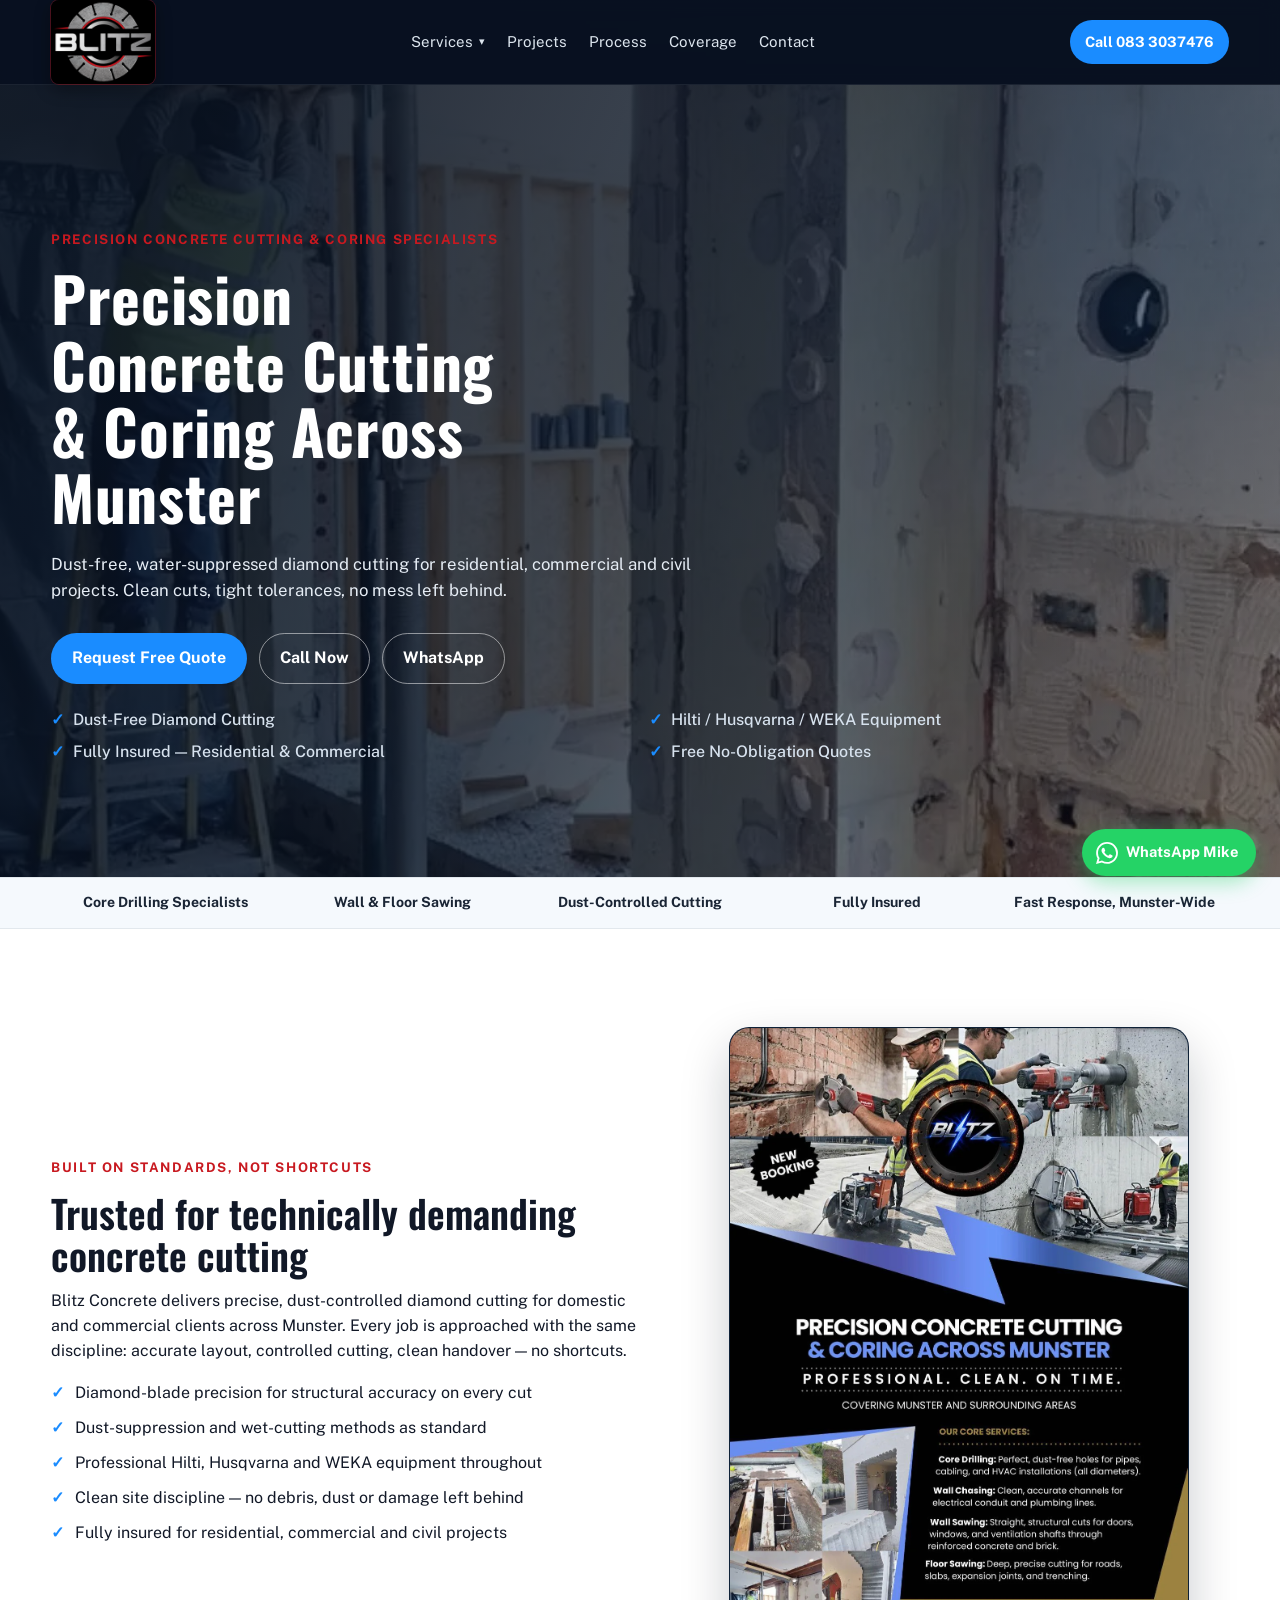
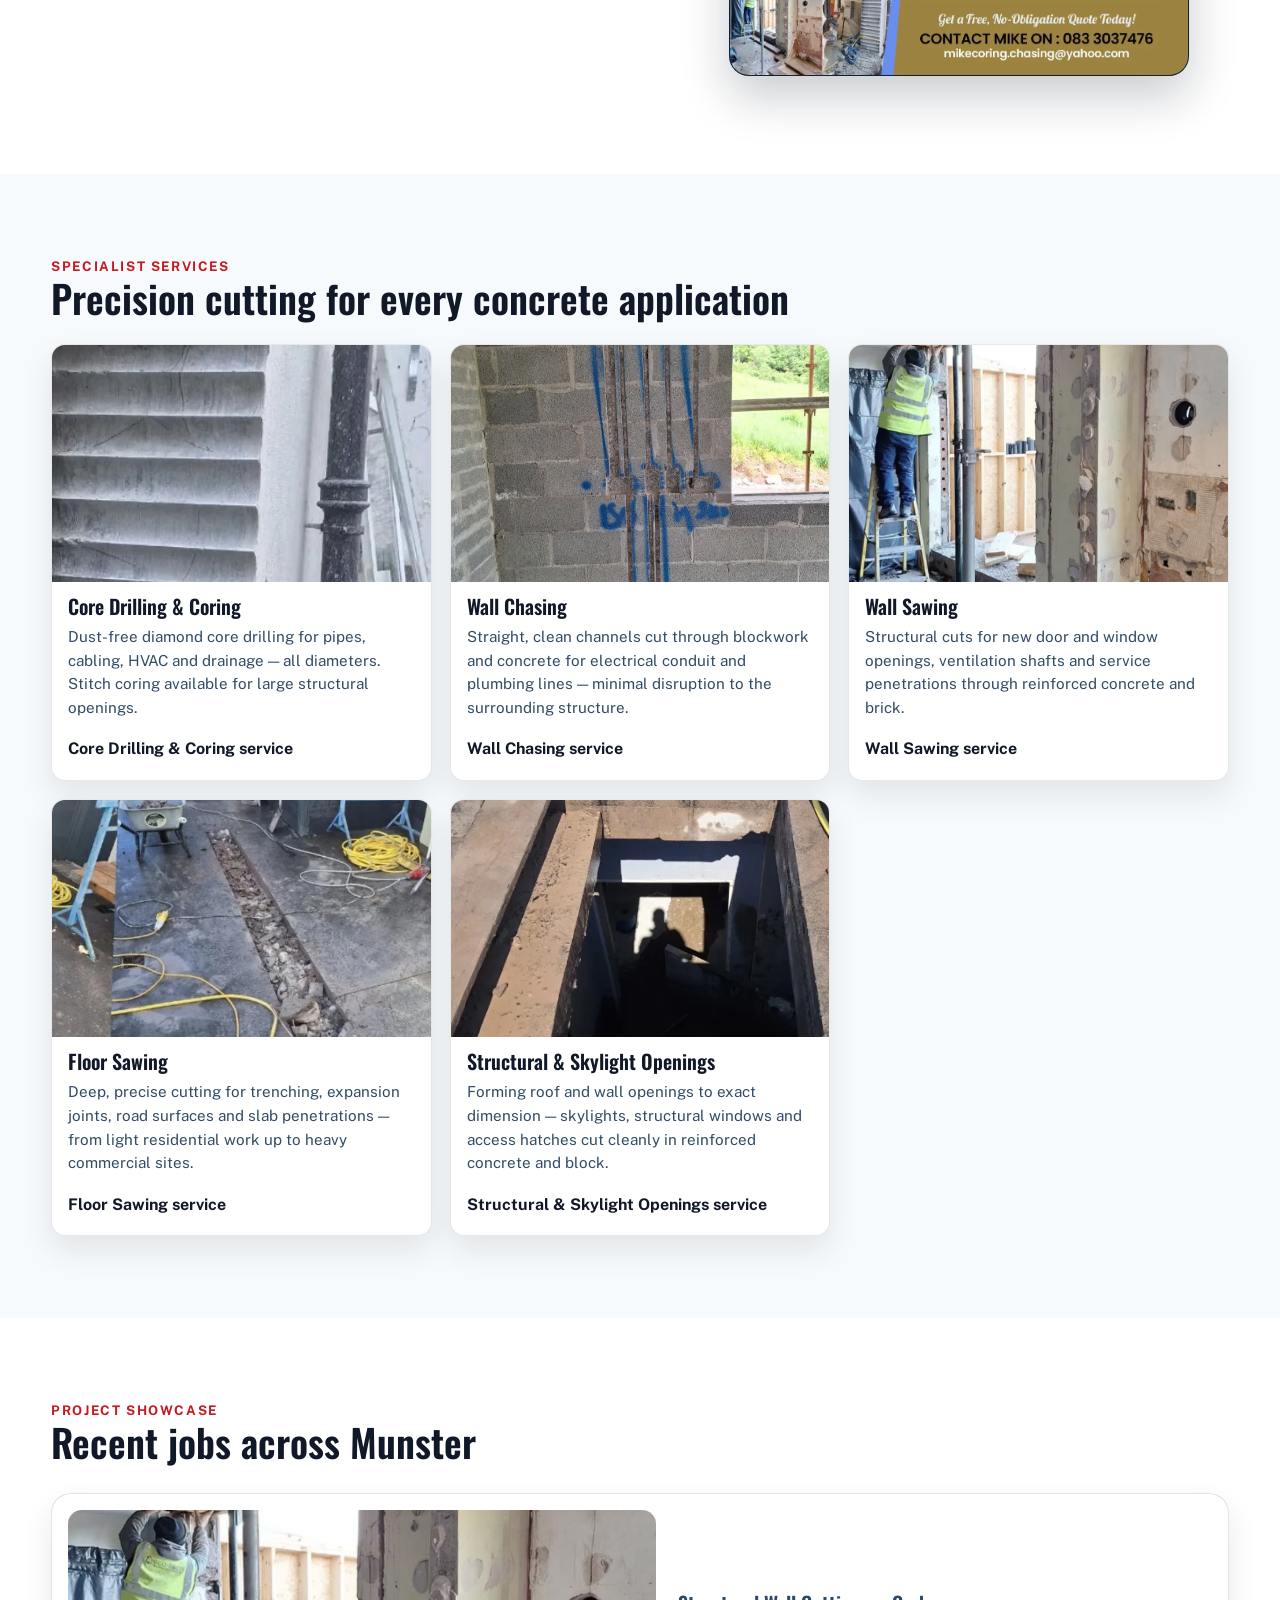
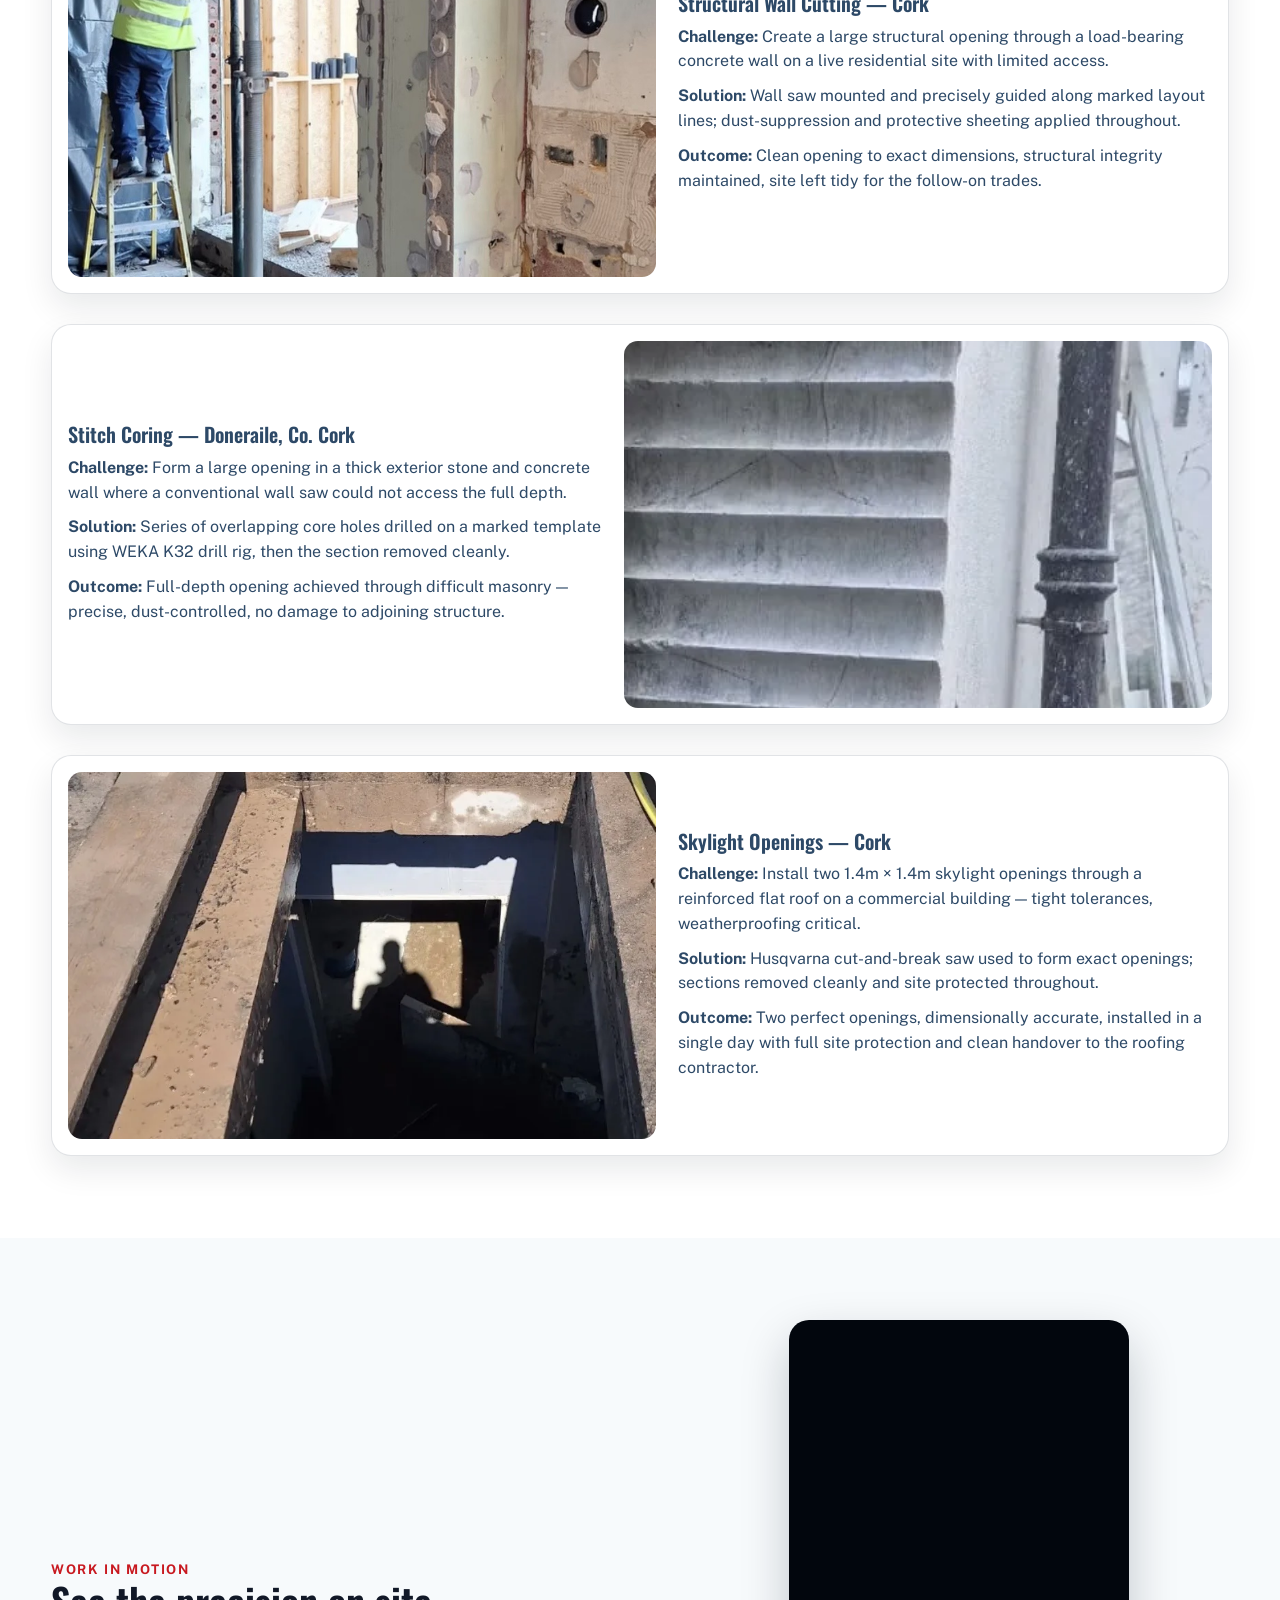
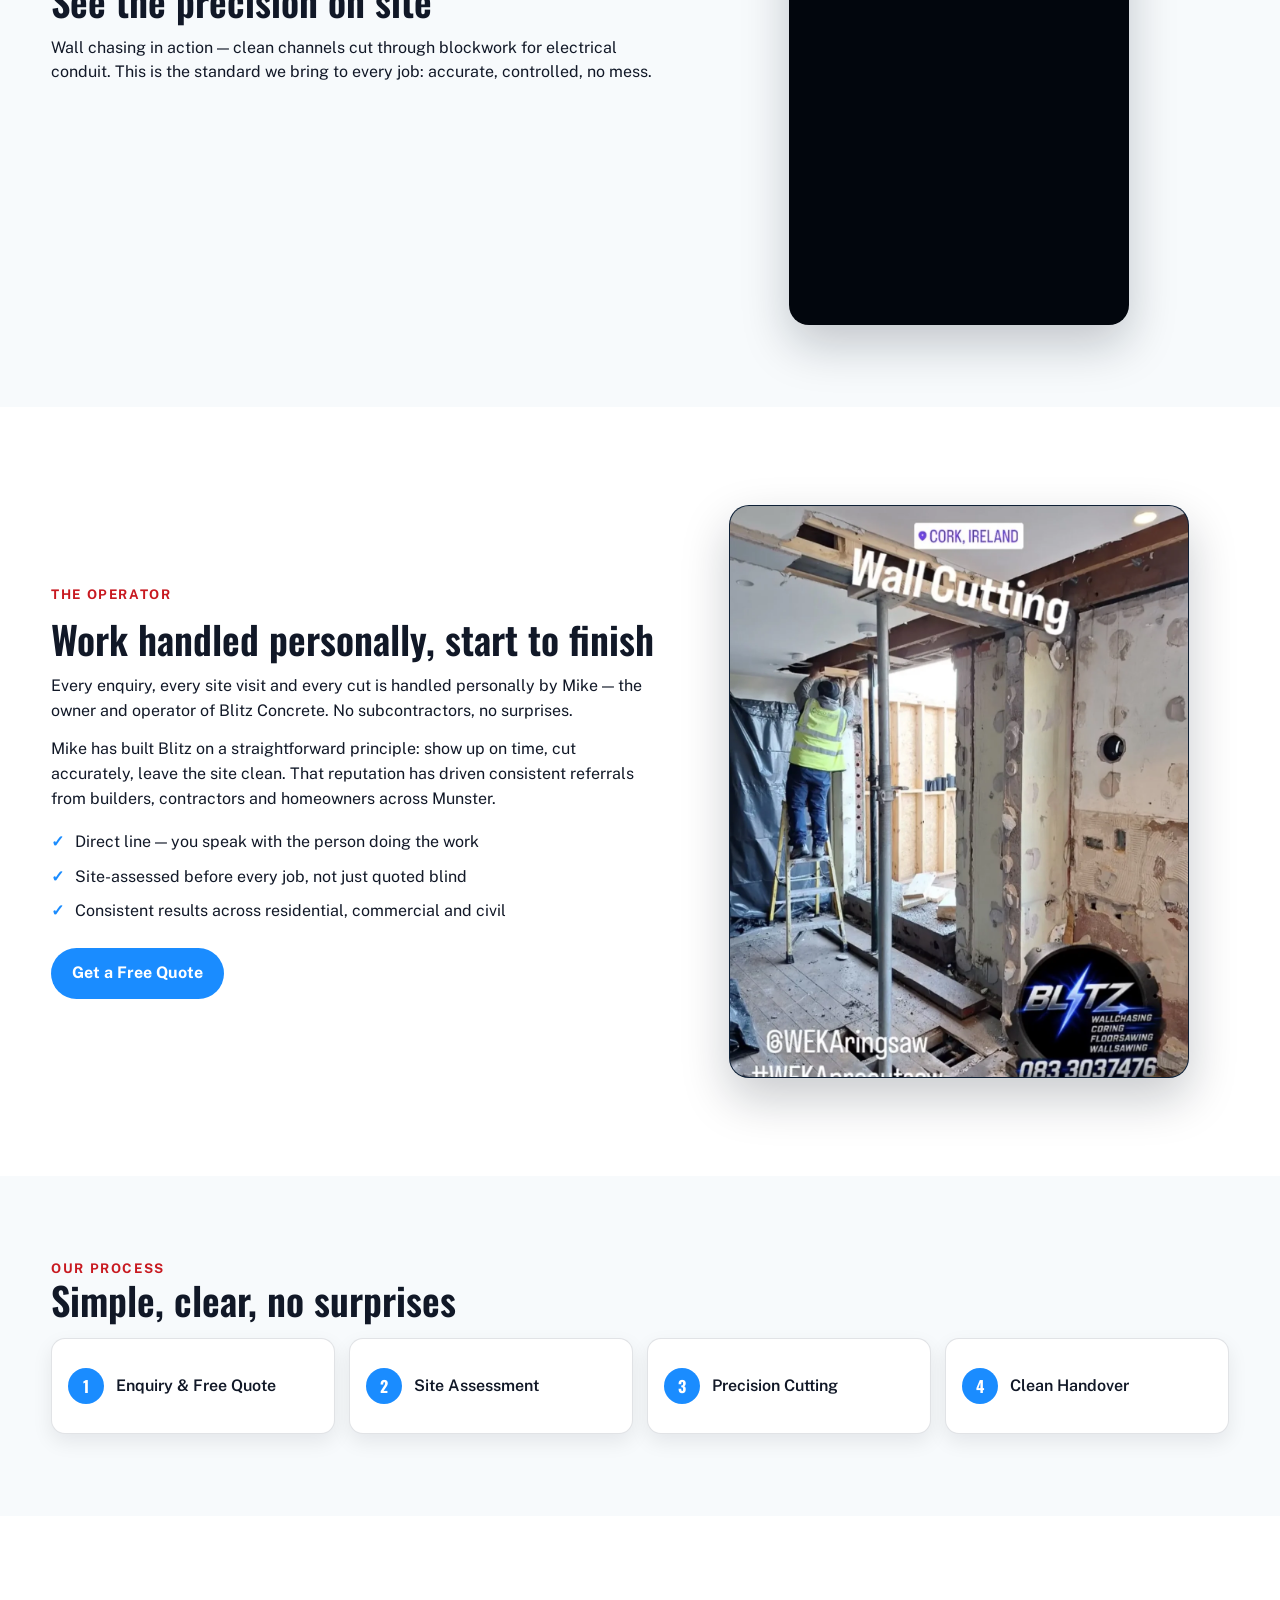
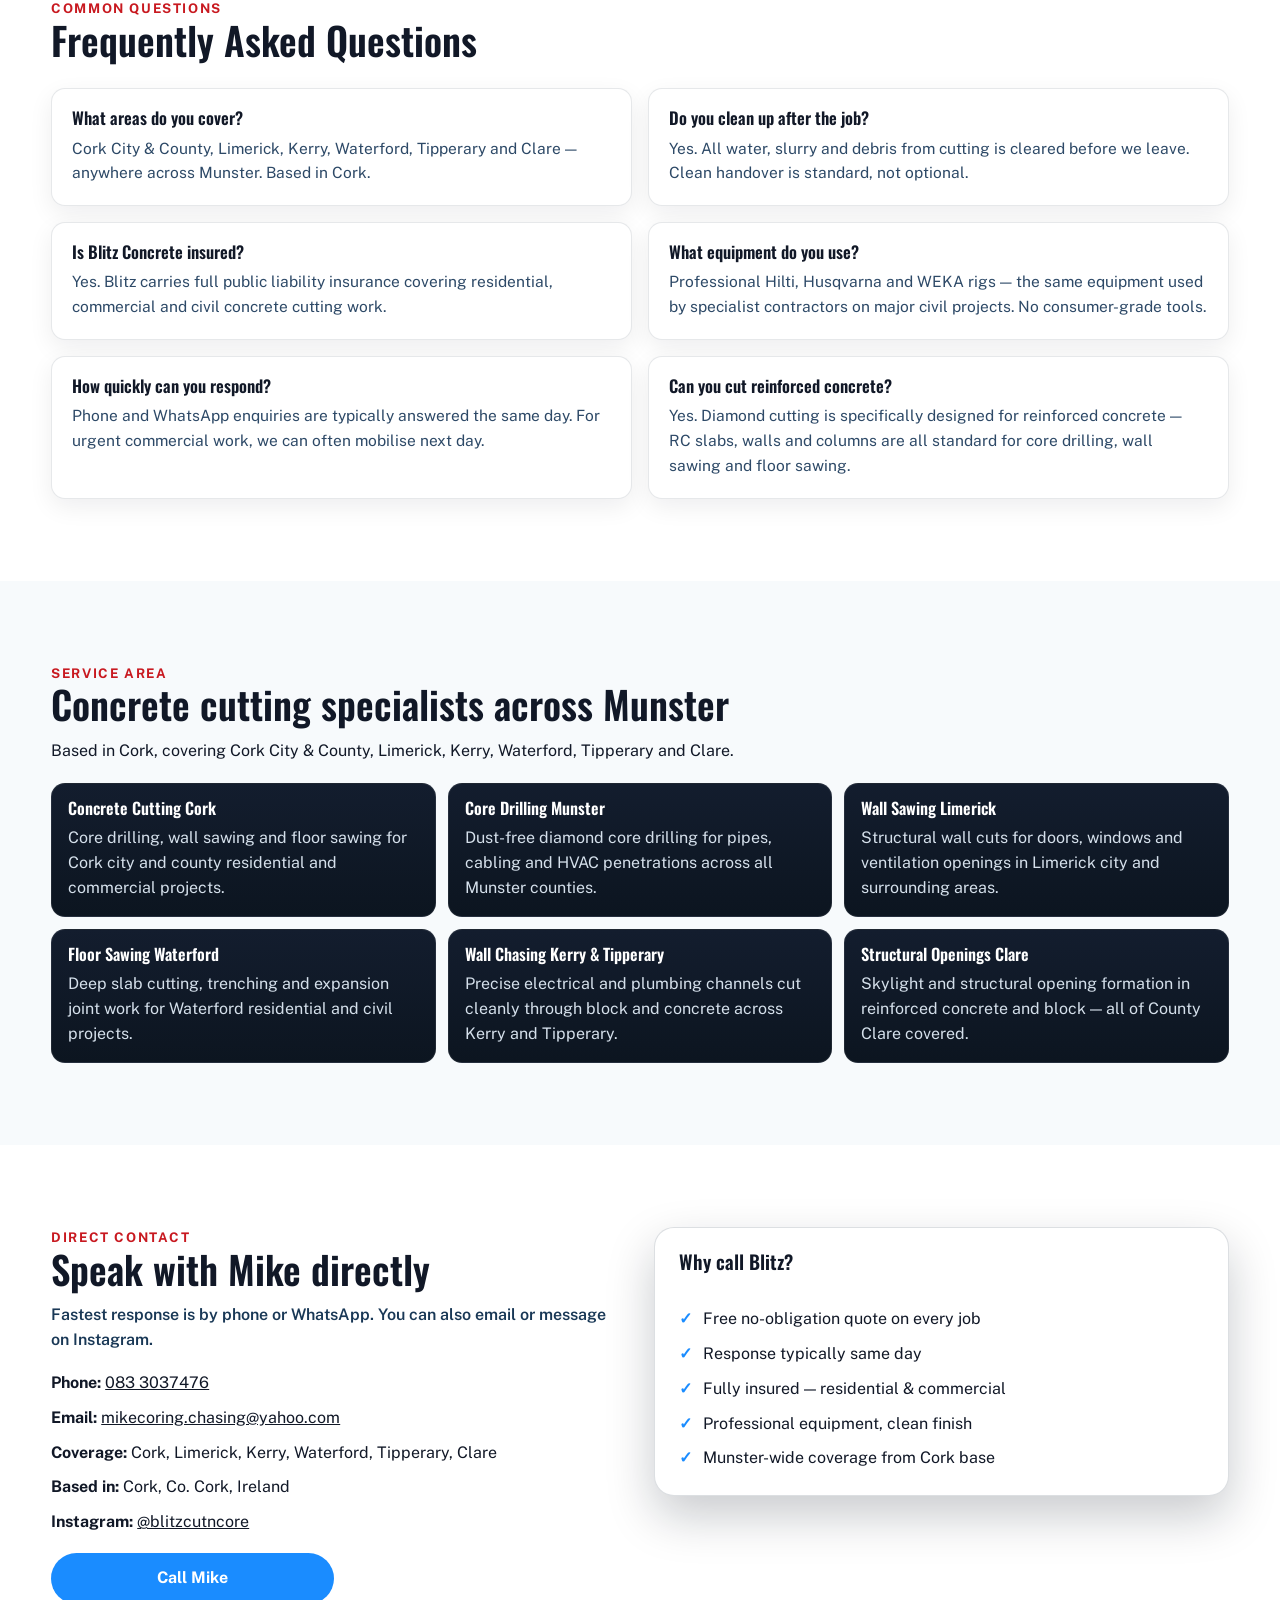
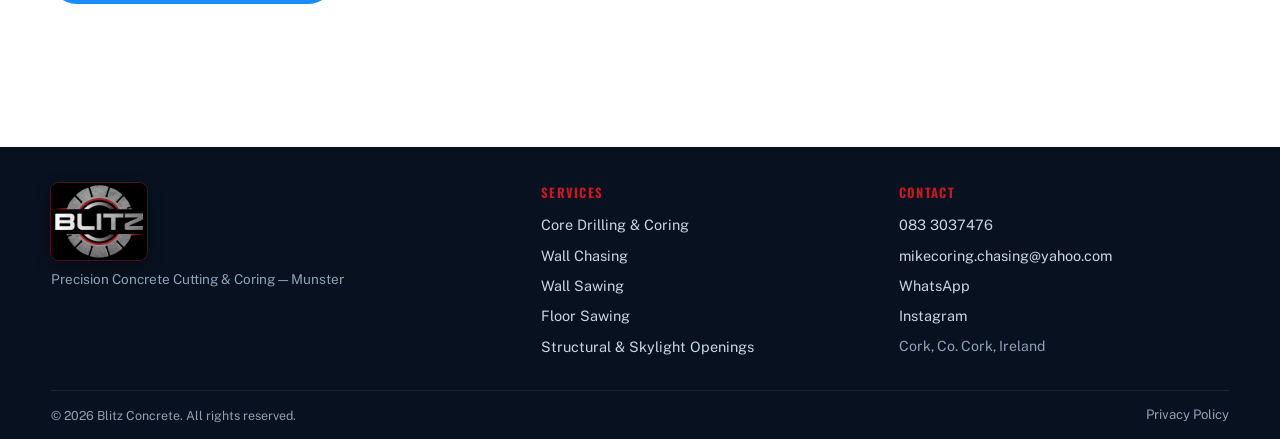
==== commit cdfc8f73: "insta handle" ====
--- a/index.html
+++ b/index.html
@@ -42,7 +42,7 @@
     "areaServed": ["Cork", "Limerick", "Kerry", "Waterford", "Tipperary", "Clare", "Munster"],
     "serviceType": ["Core Drilling", "Wall Sawing", "Wall Chasing", "Floor Sawing", "Structural Openings"],
     "priceRange": "$$",
-    "sameAs": ["https://www.instagram.com/blitzcoring.chasing/"],
+    "sameAs": ["https://www.instagram.com/blitzcutncore/"],
     "contactPoint": {
       "@type": "ContactPoint",
       "telephone": "+353833037476",
@@ -148,7 +148,7 @@
         <a class="mobile-icon-btn wa" href="https://wa.me/353833037476" target="_blank" rel="noopener" aria-label="WhatsApp Blitz Concrete">
           <svg xmlns="http://www.w3.org/2000/svg" viewBox="0 0 24 24" fill="currentColor" aria-hidden="true"><path d="M17.472 14.382c-.297-.149-1.758-.867-2.03-.967-.273-.099-.471-.148-.67.15-.197.297-.767.966-.94 1.164-.173.199-.347.223-.644.075-.297-.15-1.255-.463-2.39-1.475-.883-.788-1.48-1.761-1.653-2.059-.173-.297-.018-.458.13-.606.134-.133.298-.347.446-.52.149-.174.198-.298.298-.497.099-.198.05-.371-.025-.52-.075-.149-.669-1.612-.916-2.207-.242-.579-.487-.5-.669-.51-.173-.008-.371-.01-.57-.01-.198 0-.52.074-.792.372-.272.297-1.04 1.016-1.04 2.479 0 1.462 1.065 2.875 1.213 3.074.149.198 2.096 3.2 5.077 4.487.709.306 1.262.489 1.694.625.712.227 1.36.195 1.871.118.571-.085 1.758-.719 2.006-1.413.248-.694.248-1.289.173-1.413-.074-.124-.272-.198-.57-.347m-5.421 7.403h-.004a9.87 9.87 0 01-5.031-1.378l-.361-.214-3.741.982.998-3.648-.235-.374a9.86 9.86 0 01-1.51-5.26c.001-5.45 4.436-9.884 9.888-9.884 2.64 0 5.122 1.03 6.988 2.898a9.825 9.825 0 012.893 6.994c-.003 5.45-4.437 9.884-9.885 9.884m8.413-18.297A11.815 11.815 0 0012.05 0C5.495 0 .16 5.335.157 11.892c0 2.096.547 4.142 1.588 5.945L.057 24l6.305-1.654a11.882 11.882 0 005.683 1.448h.005c6.554 0 11.89-5.335 11.893-11.893a11.821 11.821 0 00-3.48-8.413z"/></svg>
         </a>
-        <a class="mobile-icon-btn" href="https://www.instagram.com/blitzcoring.chasing/" target="_blank" rel="noopener" aria-label="Instagram">
+        <a class="mobile-icon-btn" href="https://www.instagram.com/blitzcutncore/" target="_blank" rel="noopener" aria-label="Instagram">
           <svg xmlns="http://www.w3.org/2000/svg" viewBox="0 0 24 24" fill="none" aria-hidden="true"><rect x="3" y="3" width="18" height="18" rx="5" stroke="currentColor" stroke-width="1.8"/><circle cx="12" cy="12" r="4" stroke="currentColor" stroke-width="1.8"/><circle cx="17.3" cy="6.7" r="1.15" fill="currentColor"/></svg>
         </a>
         <button class="mobile-icon-btn menu mobile-menu-toggle js-mobile-menu-toggle" type="button" aria-expanded="false" aria-controls="main-navigation" aria-label="Menu">
@@ -472,13 +472,13 @@
             <li><strong>Email:</strong> <a href="mailto:mikecoring.chasing@yahoo.com">mikecoring.chasing@yahoo.com</a></li>
             <li><strong>Coverage:</strong> Cork, Limerick, Kerry, Waterford, Tipperary, Clare</li>
             <li><strong>Based in:</strong> Cork, Co. Cork, Ireland</li>
-            <li><strong>Instagram:</strong> <a href="https://www.instagram.com/blitzcoring.chasing/" target="_blank" rel="noopener">@blitzcoring.chasing</a></li>
+            <li><strong>Instagram:</strong> <a href="https://www.instagram.com/blitzcutncore/" target="_blank" rel="noopener">@blitzcutncore</a></li>
           </ul>
           <div class="contact-actions">
             <a class="btn btn-solid" href="tel:+353833037476">Call Mike</a>
             <a class="btn btn-ghost" href="mailto:mikecoring.chasing@yahoo.com">Email Blitz</a>
             <a class="btn btn-ghost" href="https://wa.me/353833037476" target="_blank" rel="noopener">WhatsApp</a>
-            <a class="btn btn-ghost" href="https://www.instagram.com/blitzcoring.chasing/" target="_blank" rel="noopener">Instagram</a>
+            <a class="btn btn-ghost" href="https://www.instagram.com/blitzcutncore/" target="_blank" rel="noopener">Instagram</a>
           </div>
         </div>
         <article class="contact-info-card">
@@ -518,7 +518,7 @@
         <a href="tel:+353833037476">083 3037476</a>
         <a href="mailto:mikecoring.chasing@yahoo.com">mikecoring.chasing@yahoo.com</a>
         <a href="https://wa.me/353833037476" target="_blank" rel="noopener">WhatsApp</a>
-        <a href="https://www.instagram.com/blitzcoring.chasing/" target="_blank" rel="noopener">Instagram</a>
+        <a href="https://www.instagram.com/blitzcutncore/" target="_blank" rel="noopener">Instagram</a>
         <span class="footer-address">Cork, Co. Cork, Ireland</span>
       </div>
     </div>
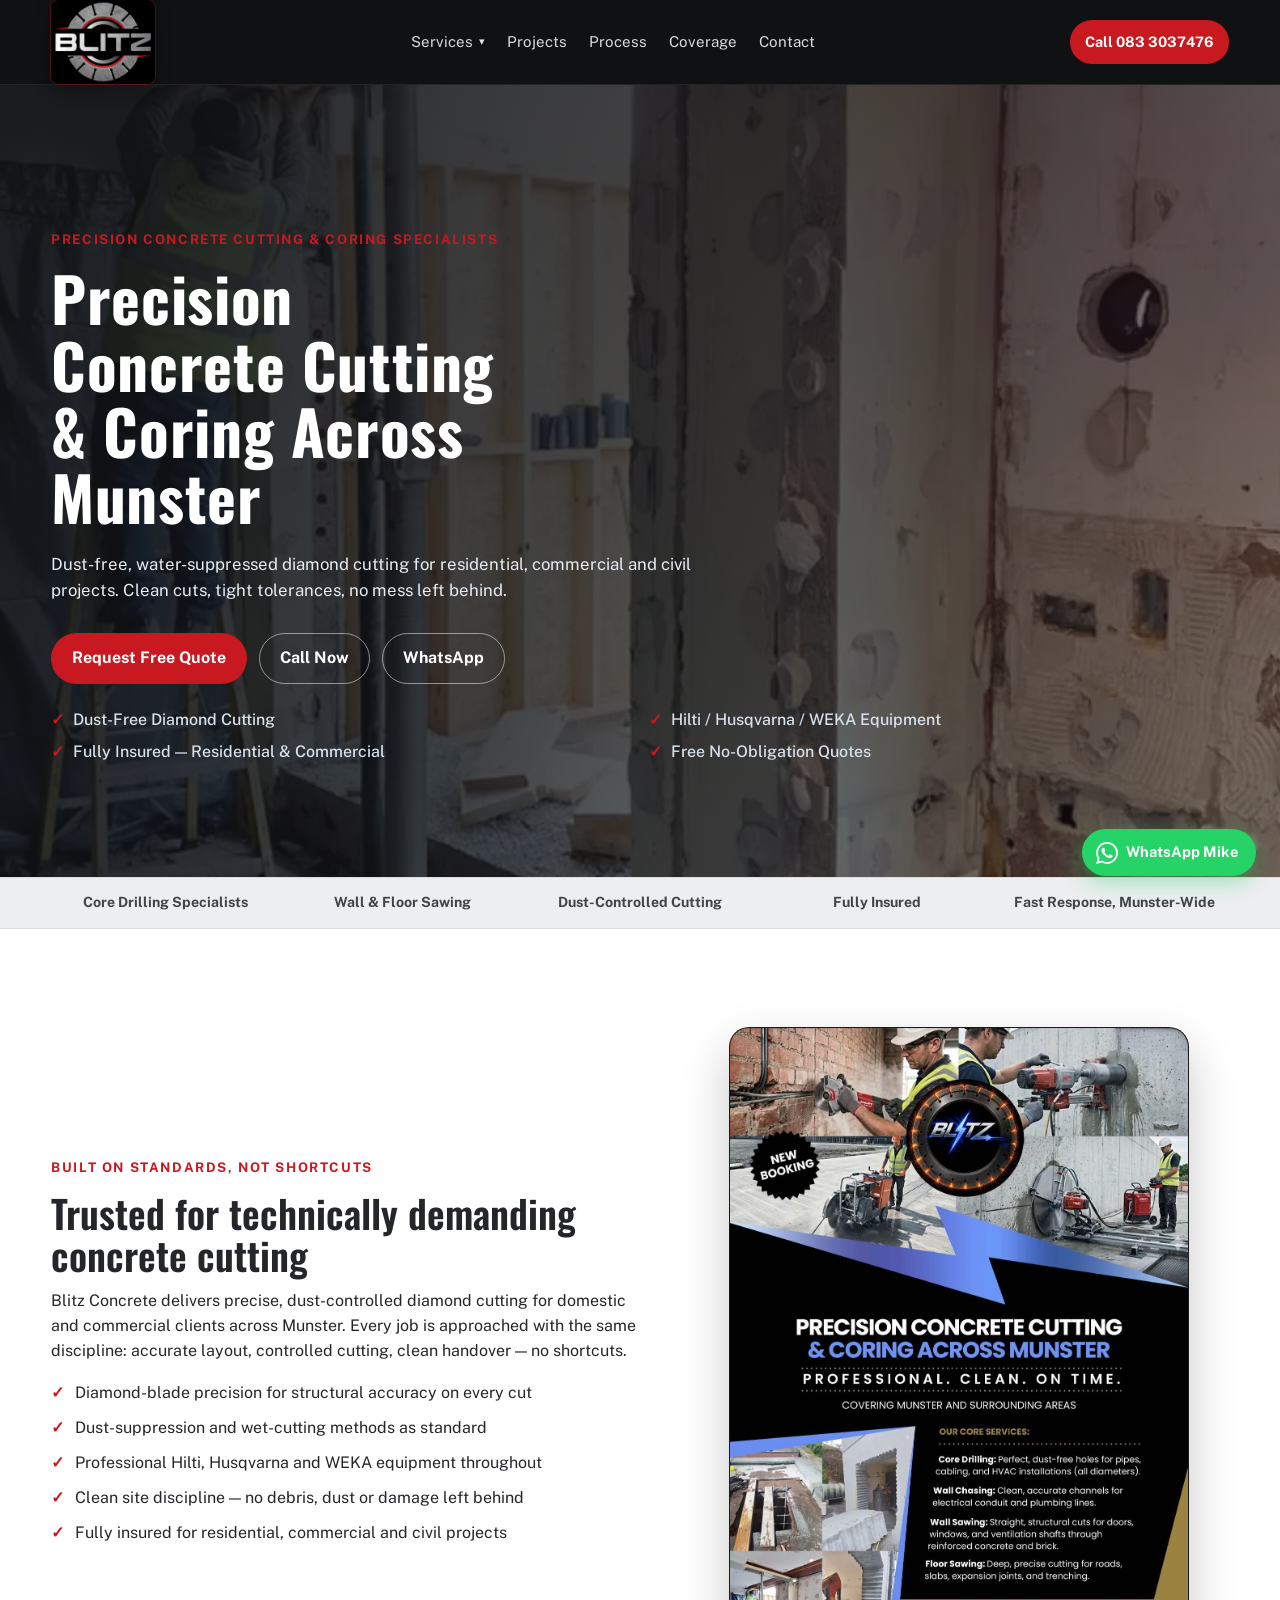
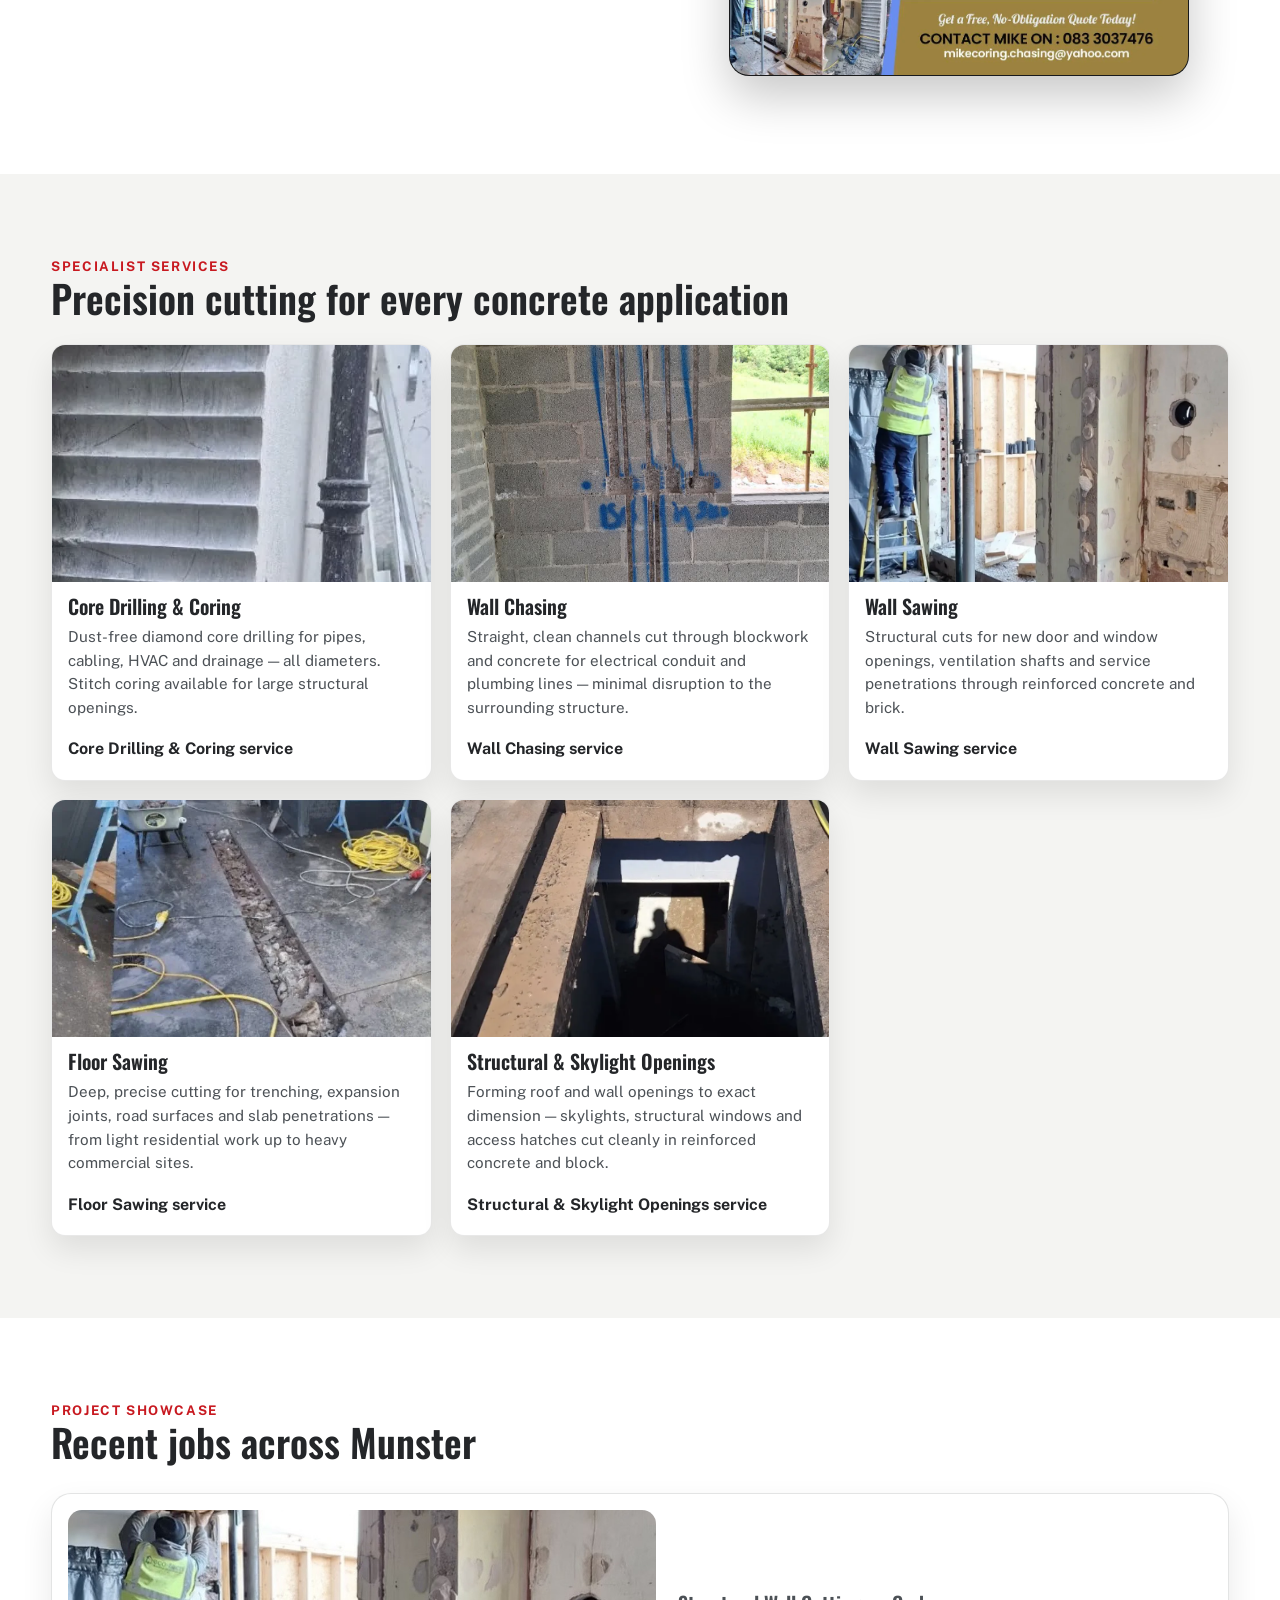
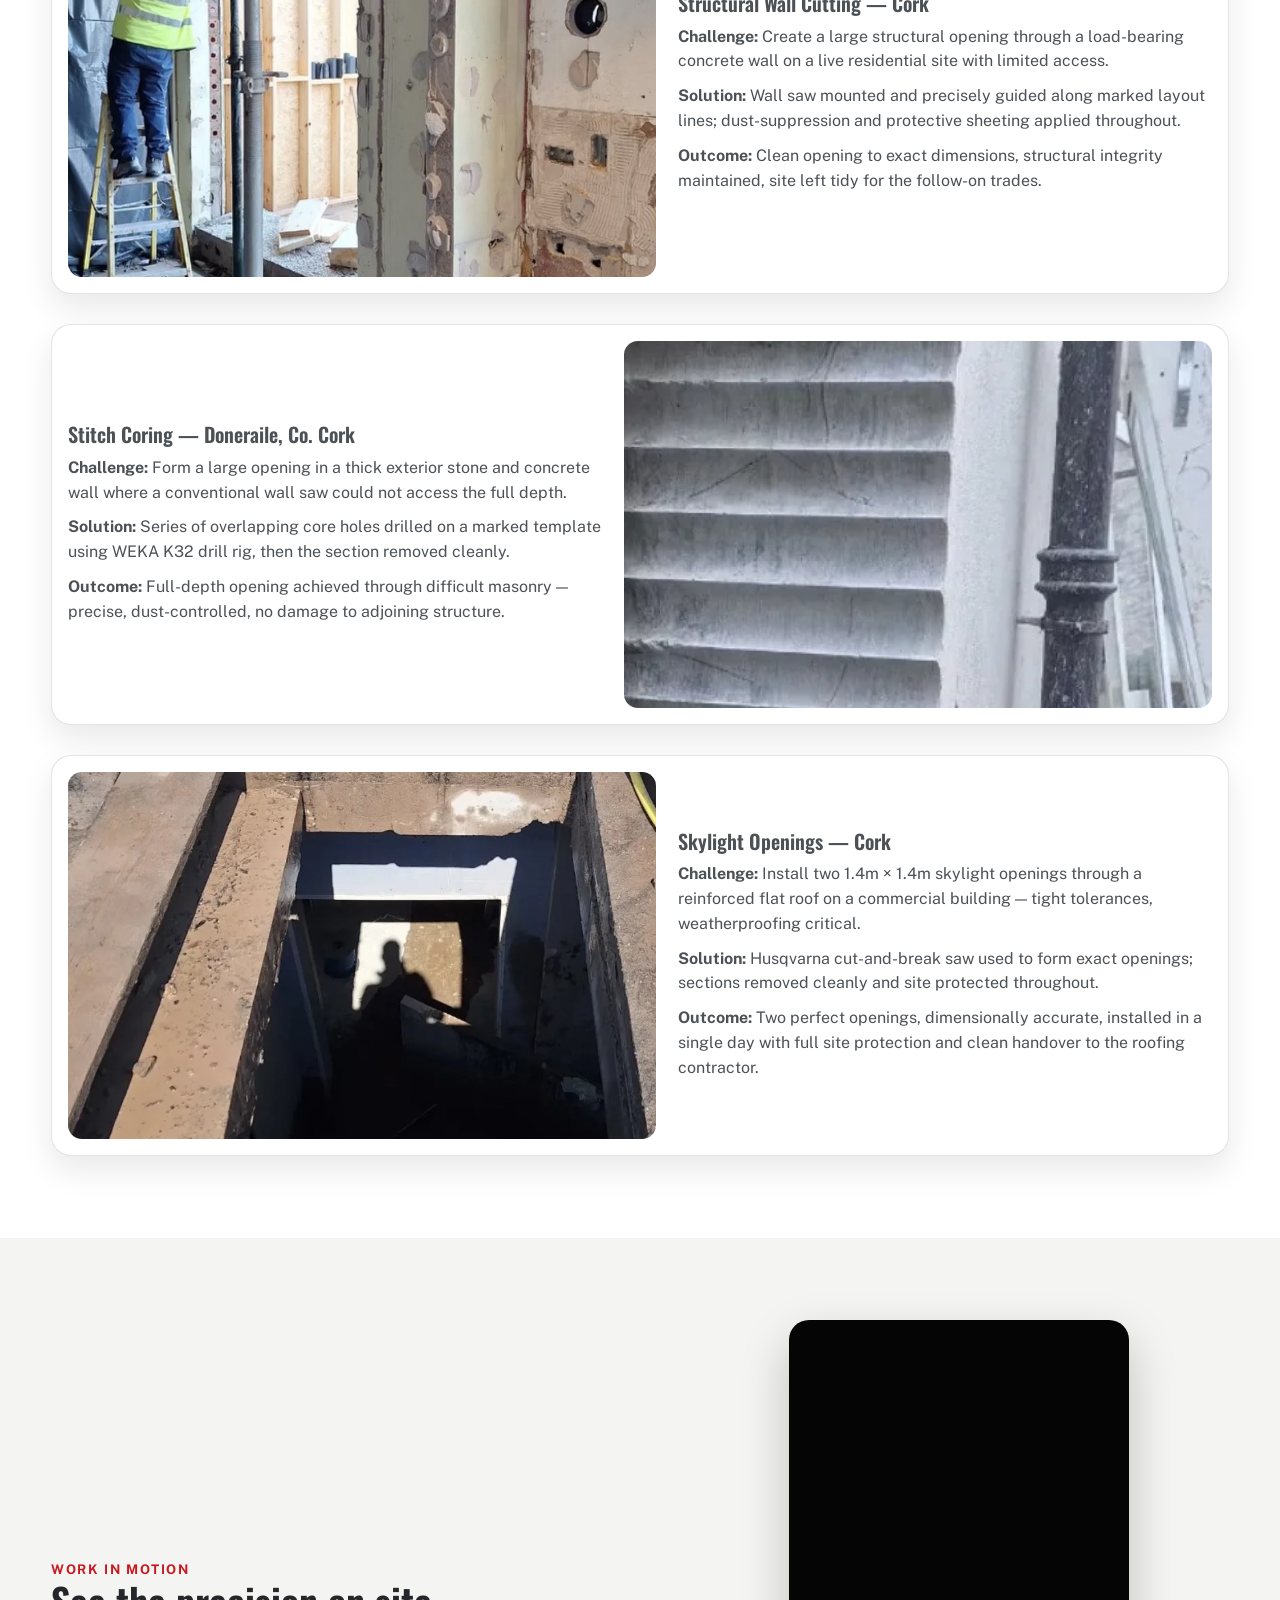
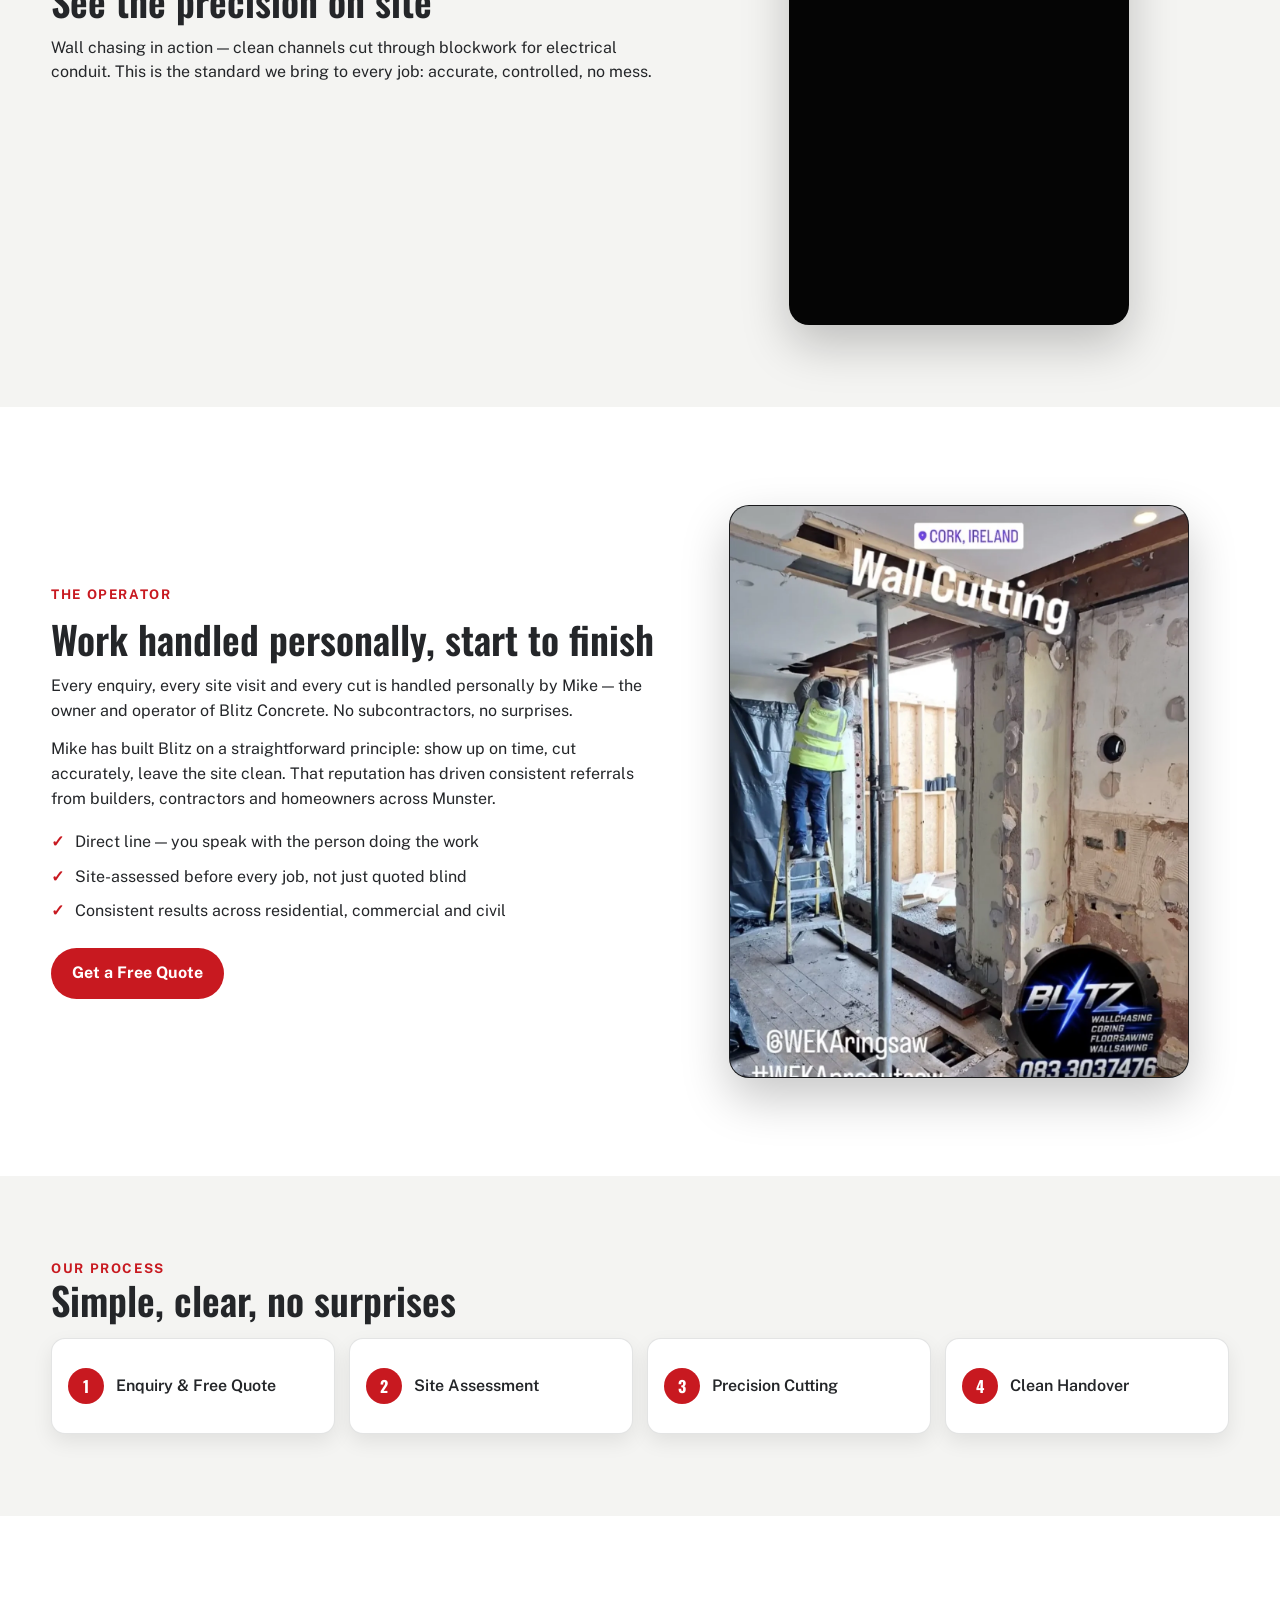
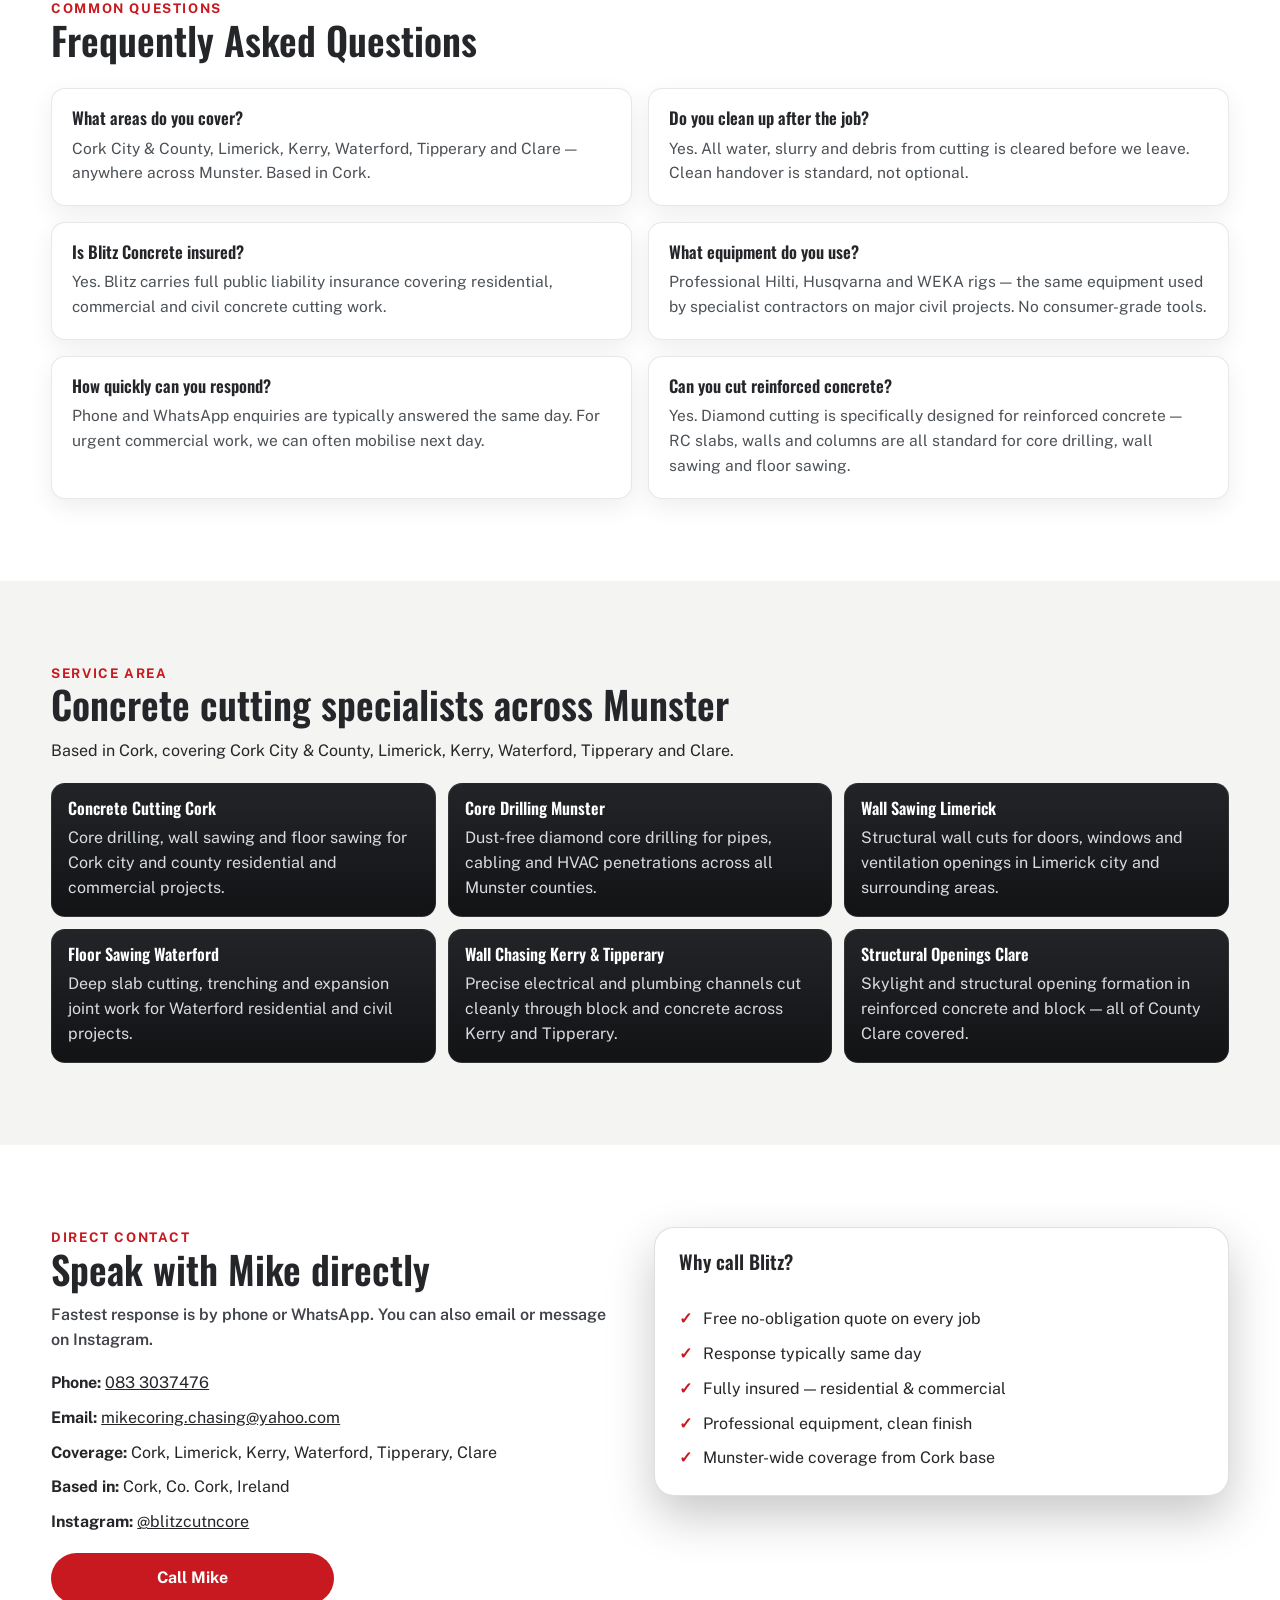
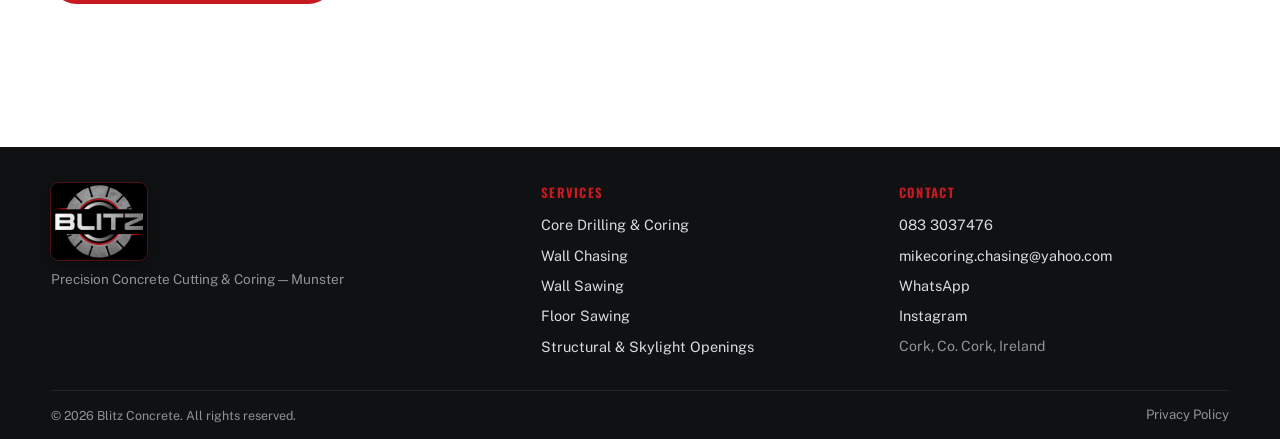
==== commit 6bb2eb7a: "Align website theme with logo colors Co-authored-by: Copilot <223556219+Copilot@users.noreply.github" ====
--- a/index.html
+++ b/index.html
@@ -5,7 +5,7 @@
   <meta name="viewport" content="width=device-width, initial-scale=1.0">
   <title>Blitz Concrete | Concrete Cutting &amp; Coring Specialists, Munster</title>
   <meta name="description" content="Precision concrete cutting and coring across Munster. Core drilling, wall sawing, wall chasing, floor sawing and structural openings. Professional, clean and on time. Call Mike: 083 3037476.">
-  <meta name="theme-color" content="#111827">
+  <meta name="theme-color" content="#101113">
   <link rel="canonical" href="https://www.blitzconcrete.ie/">
   <meta property="og:title" content="Blitz Concrete | Concrete Cutting &amp; Coring Specialists, Munster">
   <meta property="og:description" content="Precision concrete cutting and coring across Munster — Cork, Limerick, Kerry, Waterford, Tipperary, Clare. Professional. Clean. On Time.">
--- a/styles.css
+++ b/styles.css
@@ -1,14 +1,13 @@
 :root {
-  --navy-950: #09111e;
-  --navy-900: #111827;
-  --navy-800: #1a2535;
-  --slate-100: #edf2f7;
-  --slate-200: #dce5ee;
-  --slate-400: #8ea1b5;
+  --charcoal-950: #101113;
+  --charcoal-900: #242629;
+  --charcoal-800: #414449;
+  --slate-100: #f1f2f3;
+  --slate-200: #d9dcdf;
+  --slate-400: #8e9399;
   --white: #ffffff;
-  --blue: #1a8cff;
   --red: #c81920;
-  --shadow-soft: 0 20px 48px rgba(7, 17, 30, 0.22);
+  --shadow-soft: 0 20px 48px rgba(0, 0, 0, 0.22);
   --radius-lg: 20px;
   --radius-md: 14px;
   --maxw: 1180px;
@@ -20,8 +19,8 @@
 
 body {
   font-family: "Public Sans", "Segoe UI", sans-serif;
-  color: var(--navy-900);
-  background: radial-gradient(circle at 86% -20%, #0f1e34 0%, #090e1c 42%, #050911 100%);
+  color: var(--charcoal-900);
+  background: radial-gradient(circle at 86% -20%, #202225 0%, #111315 42%, #050505 100%);
   line-height: 1.55;
 }
 
@@ -35,7 +34,7 @@
   top: 0;
   z-index: 50;
   backdrop-filter: blur(8px);
-  background: rgba(8, 17, 31, 0.88);
+  background: rgba(16, 17, 19, 0.92);
   border-bottom: 1px solid rgba(255, 255, 255, 0.08);
 }
 
@@ -77,7 +76,7 @@
   top: calc(100% + 12px);
   left: 0;
   width: min(420px, 70vw);
-  background: rgba(8, 17, 31, 0.98);
+  background: rgba(16, 17, 19, 0.98);
   border: 1px solid rgba(255, 255, 255, 0.15);
   border-radius: 14px;
   box-shadow: 0 18px 34px rgba(2, 7, 14, 0.4);
@@ -133,8 +132,8 @@
 
 .hero-overlay {
   background:
-    linear-gradient(110deg, rgba(8, 17, 31, 0.92) 6%, rgba(8, 17, 31, 0.78) 46%, rgba(8, 17, 31, 0.4) 100%),
-    radial-gradient(circle at 90% 10%, rgba(26, 140, 255, 0.18), transparent 48%);
+    linear-gradient(110deg, rgba(16, 17, 19, 0.92) 6%, rgba(16, 17, 19, 0.78) 46%, rgba(16, 17, 19, 0.4) 100%),
+    radial-gradient(circle at 90% 10%, rgba(200, 25, 32, 0.18), transparent 48%);
 }
 
 .hero-content {
@@ -194,8 +193,8 @@
 }
 .btn:hover { transform: translateY(-1px); }
 
-.btn-solid { background: var(--blue); color: #fff; }
-.btn-solid:hover { background: #1070d0; }
+.btn-solid { background: var(--red); color: #fff; }
+.btn-solid:hover { background: #a51218; }
 
 .btn-ghost { border-color: rgba(255, 255, 255, 0.5); color: #fff; }
 .btn-ghost:hover { background: rgba(255, 255, 255, 0.12); }
@@ -212,13 +211,13 @@
   list-style: none;
 }
 .hero-trust li { position: relative; padding-left: 22px; color: #d7e2ee; font-weight: 500; }
-.hero-trust li::before { content: "\2713"; position: absolute; left: 0; color: var(--blue); font-weight: 700; }
+.hero-trust li::before { content: "\2713"; position: absolute; left: 0; color: var(--red); font-weight: 700; }
 
 /* ── Trust bar ───────────────────────────────────── */
 .trust-bar {
-  background: #f5f9fd;
-  border-top: 1px solid rgba(11, 29, 51, 0.08);
-  border-bottom: 1px solid rgba(11, 29, 51, 0.08);
+  background: #eceeef;
+  border-top: 1px solid rgba(30, 32, 35, 0.08);
+  border-bottom: 1px solid rgba(30, 32, 35, 0.08);
 }
 .trust-items {
   display: grid;
@@ -226,11 +225,11 @@
   gap: 8px;
   padding: 14px 0;
 }
-.trust-items span { text-align: center; font-size: 0.88rem; color: var(--navy-800); font-weight: 700; }
+.trust-items span { text-align: center; font-size: 0.88rem; color: var(--charcoal-800); font-weight: 700; }
 
 /* ── Sections ────────────────────────────────────── */
 .section { background: #fff; padding: 82px 0; }
-.section-soft { background: #f7fafc; }
+.section-soft { background: #f4f4f2; }
 
 .two-col { display: grid; grid-template-columns: 1.12fr 1fr; gap: 34px; align-items: center; }
 
@@ -240,8 +239,8 @@
   border-radius: var(--radius-lg);
   overflow: hidden;
   box-shadow: var(--shadow-soft);
-  border: 1px solid rgba(11, 29, 51, 0.1);
-  background: #0f2138;
+  border: 1px solid rgba(30, 32, 35, 0.1);
+  background: #181a1c;
 }
 
 .media-card img,
@@ -253,27 +252,27 @@
 
 .check-list { margin: 18px 0 0; padding-left: 0; list-style: none; display: grid; gap: 10px; }
 .check-list li { position: relative; padding-left: 24px; }
-.check-list li::before { content: "\2713"; position: absolute; left: 0; color: var(--blue); font-weight: 700; }
+.check-list li::before { content: "\2713"; position: absolute; left: 0; color: var(--red); font-weight: 700; }
 
 /* ── Services grid ────────────────────────────────── */
 .service-grid { margin-top: 26px; display: grid; grid-template-columns: repeat(3, 1fr); gap: 18px; }
 
 .service-card {
   background: #fff;
-  border: 1px solid rgba(11, 29, 51, 0.1);
+  border: 1px solid rgba(30, 32, 35, 0.1);
   border-radius: var(--radius-md);
   overflow: hidden;
-  box-shadow: 0 14px 30px rgba(8, 17, 31, 0.09);
+  box-shadow: 0 14px 30px rgba(0, 0, 0, 0.09);
 }
 .service-card img,
 .service-card picture img { width: 100%; height: auto; aspect-ratio: 16 / 10; object-fit: cover; object-position: center; }
 .service-card picture { display: block; }
 .service-card h3, .service-card p { padding-inline: 16px; }
 .service-card h3 { margin-top: 14px; }
-.service-card p { padding-bottom: 18px; margin-top: 8px; color: #324b66; font-size: 0.95rem; }
-
-.service-link { display: inline-flex; margin: 0 16px 18px; color: var(--navy-900); font-weight: 700; text-decoration: none; }
-.service-link:hover { color: var(--blue); }
+.service-card p { padding-bottom: 18px; margin-top: 8px; color: #4c5156; font-size: 0.95rem; }
+
+.service-link { display: inline-flex; margin: 0 16px 18px; color: var(--charcoal-900); font-weight: 700; text-decoration: none; }
+.service-link:hover { color: var(--red); }
 
 /* ── Project showcase ────────────────────────────── */
 .case {
@@ -284,9 +283,9 @@
   align-items: center;
   background: #fff;
   border-radius: var(--radius-lg);
-  border: 1px solid rgba(11, 29, 51, 0.12);
+  border: 1px solid rgba(30, 32, 35, 0.12);
   padding: 16px;
-  box-shadow: 0 14px 32px rgba(8, 17, 31, 0.09);
+  box-shadow: 0 14px 32px rgba(0, 0, 0, 0.09);
 }
 .case.reverse { grid-template-columns: 1fr 1.1fr; }
 .case.reverse .case-media { order: 2; }
@@ -295,10 +294,10 @@
 .case-media picture img,
 .case-media video { width: 100%; height: auto; border-radius: 14px; aspect-ratio: 16 / 10; object-fit: cover; display: block; }
 .case-media picture { display: block; }
-.case-content { display: grid; gap: 10px; color: #2d4967; }
+.case-content { display: grid; gap: 10px; color: #4c5156; }
 
 /* ── Video section (portrait-safe) ──────────────── */
-.motion-section .media-card { background: #02060d; }
+.motion-section .media-card { background: #050505; }
 
 .video-portrait-wrap {
   display: flex;
@@ -312,7 +311,7 @@
   border-radius: var(--radius-lg);
   overflow: hidden;
   box-shadow: var(--shadow-soft);
-  background: #02060d;
+  background: #050505;
   aspect-ratio: 9 / 16;
 }
 
@@ -333,7 +332,7 @@
   gap: 14px;
 }
 .process-list li {
-  border: 1px solid rgba(11, 29, 51, 0.12);
+  border: 1px solid rgba(30, 32, 35, 0.12);
   background: #fff;
   border-radius: var(--radius-md);
   min-height: 96px;
@@ -341,14 +340,14 @@
   display: flex;
   align-items: center;
   gap: 12px;
-  box-shadow: 0 8px 20px rgba(8, 17, 31, 0.08);
+  box-shadow: 0 8px 20px rgba(0, 0, 0, 0.08);
   font-weight: 600;
 }
 .process-list span {
   width: 36px;
   height: 36px;
   border-radius: 50%;
-  background: var(--blue);
+  background: var(--red);
   color: #fff;
   display: inline-grid;
   place-items: center;
@@ -366,24 +365,24 @@
 }
 .faq-item {
   background: #fff;
-  border: 1px solid rgba(11, 29, 51, 0.1);
+  border: 1px solid rgba(30, 32, 35, 0.1);
   border-radius: var(--radius-md);
   padding: 20px;
-  box-shadow: 0 8px 24px rgba(8, 17, 31, 0.07);
+  box-shadow: 0 8px 24px rgba(0, 0, 0, 0.07);
 }
 .faq-item h3 {
   font-size: 1.05rem;
   font-weight: 600;
   margin-bottom: 8px;
-  color: var(--navy-900);
-}
-.faq-item p { font-size: 0.97rem; color: #2d4967; line-height: 1.6; }
+  color: var(--charcoal-900);
+}
+.faq-item p { font-size: 0.97rem; color: #4c5156; line-height: 1.6; }
 
 /* ── Coverage / keyword grid ──────────────────────── */
 .keyword-grid { margin-top: 20px; display: grid; grid-template-columns: repeat(3, 1fr); gap: 12px; }
 .keyword-grid article {
-  background: linear-gradient(180deg, #131d2e, #0c1520);
-  color: #d5e0eb;
+  background: linear-gradient(180deg, #222427, #111315);
+  color: #d9dcdf;
   border-radius: var(--radius-md);
   padding: 16px;
   border: 1px solid rgba(255, 255, 255, 0.08);
@@ -392,16 +391,16 @@
 
 /* ── Contact ──────────────────────────────────────── */
 .contact-grid { display: grid; grid-template-columns: 1fr 1fr; gap: 28px; }
-.contact-intro { font-weight: 600; color: #193856; }
+.contact-intro { font-weight: 600; color: #414449; }
 .contact-list { list-style: none; padding: 0; margin: 18px 0 0; display: grid; gap: 10px; }
-.contact-list a { color: var(--navy-900); }
+.contact-list a { color: var(--charcoal-900); }
 
 .contact-actions { margin-top: 18px; display: grid; grid-template-columns: repeat(2, minmax(0, 1fr)); gap: 10px; }
 .contact-actions .btn { width: 100%; }
 
 .contact-info-card {
   background: #fff;
-  border: 1px solid rgba(11, 29, 51, 0.14);
+  border: 1px solid rgba(30, 32, 35, 0.14);
   border-radius: var(--radius-lg);
   padding: 24px;
   box-shadow: var(--shadow-soft);
@@ -410,7 +409,7 @@
   align-self: start;
   align-content: start;
 }
-.contact-info-card h3 { font-size: 1.2rem; color: var(--navy-900); margin-bottom: 4px; }
+.contact-info-card h3 { font-size: 1.2rem; color: var(--charcoal-900); margin-bottom: 4px; }
 .contact-quick {
   display: grid;
   grid-template-columns: repeat(2, minmax(0, 1fr));
@@ -420,7 +419,7 @@
 .contact-quick .btn { width: 100%; }
 
 /* ── Footer ───────────────────────────────────────── */
-.site-footer { background: #08111f; color: #d2dee8; padding: 36px 0 0; }
+.site-footer { background: #101113; color: #d9dcdf; padding: 36px 0 0; }
 
 .footer-inner {
   display: grid;
@@ -433,7 +432,7 @@
 .footer-brand-col { display: flex; flex-direction: column; gap: 10px; }
 .footer-brand { display: inline-flex; align-items: center; }
 .footer-brand img { width: clamp(70px, 9vw, 96px); height: auto; display: block; border-radius: 8px; box-shadow: 0 0 0 1px rgba(200, 25, 32, 0.35), 0 6px 16px rgba(0, 0, 0, 0.35); }
-.footer-tagline { font-size: 0.85rem; color: #8ea1b5; margin: 0; line-height: 1.45; }
+.footer-tagline { font-size: 0.85rem; color: #8e9399; margin: 0; line-height: 1.45; }
 
 .footer-services-col,
 .footer-contact-col { display: flex; flex-direction: column; gap: 8px; }
@@ -448,10 +447,10 @@
   margin: 0 0 4px;
 }
 
-.site-footer a { color: #c8d6e4; text-decoration: none; font-size: 0.9rem; }
+.site-footer a { color: #d9dcdf; text-decoration: none; font-size: 0.9rem; }
 .site-footer a:hover { color: #fff; }
 
-.footer-address { font-size: 0.88rem; color: #8ea1b5; }
+.footer-address { font-size: 0.88rem; color: #8e9399; }
 
 .footer-bottom {
   display: flex;
@@ -461,8 +460,8 @@
   gap: 16px;
   flex-wrap: wrap;
 }
-.footer-bottom p { font-size: 0.78rem; color: #8ea1b5; margin: 0; }
-.footer-bottom a { font-size: 0.82rem; color: #8ea1b5; }
+.footer-bottom p { font-size: 0.78rem; color: #8e9399; margin: 0; }
+.footer-bottom a { font-size: 0.82rem; color: #8e9399; }
 .footer-bottom a:hover { color: #fff; }
 
 /* ── Floating WhatsApp ────────────────────────────── */
@@ -570,7 +569,7 @@
     display: none;
     position: absolute;
     top: calc(100% + 10px); left: 4vw; right: 4vw;
-    background: rgba(8, 17, 31, 0.98);
+    background: rgba(16, 17, 19, 0.98);
     border: 1px solid rgba(255, 255, 255, 0.18);
     border-radius: 14px;
     box-shadow: 0 18px 30px rgba(2, 7, 14, 0.42);
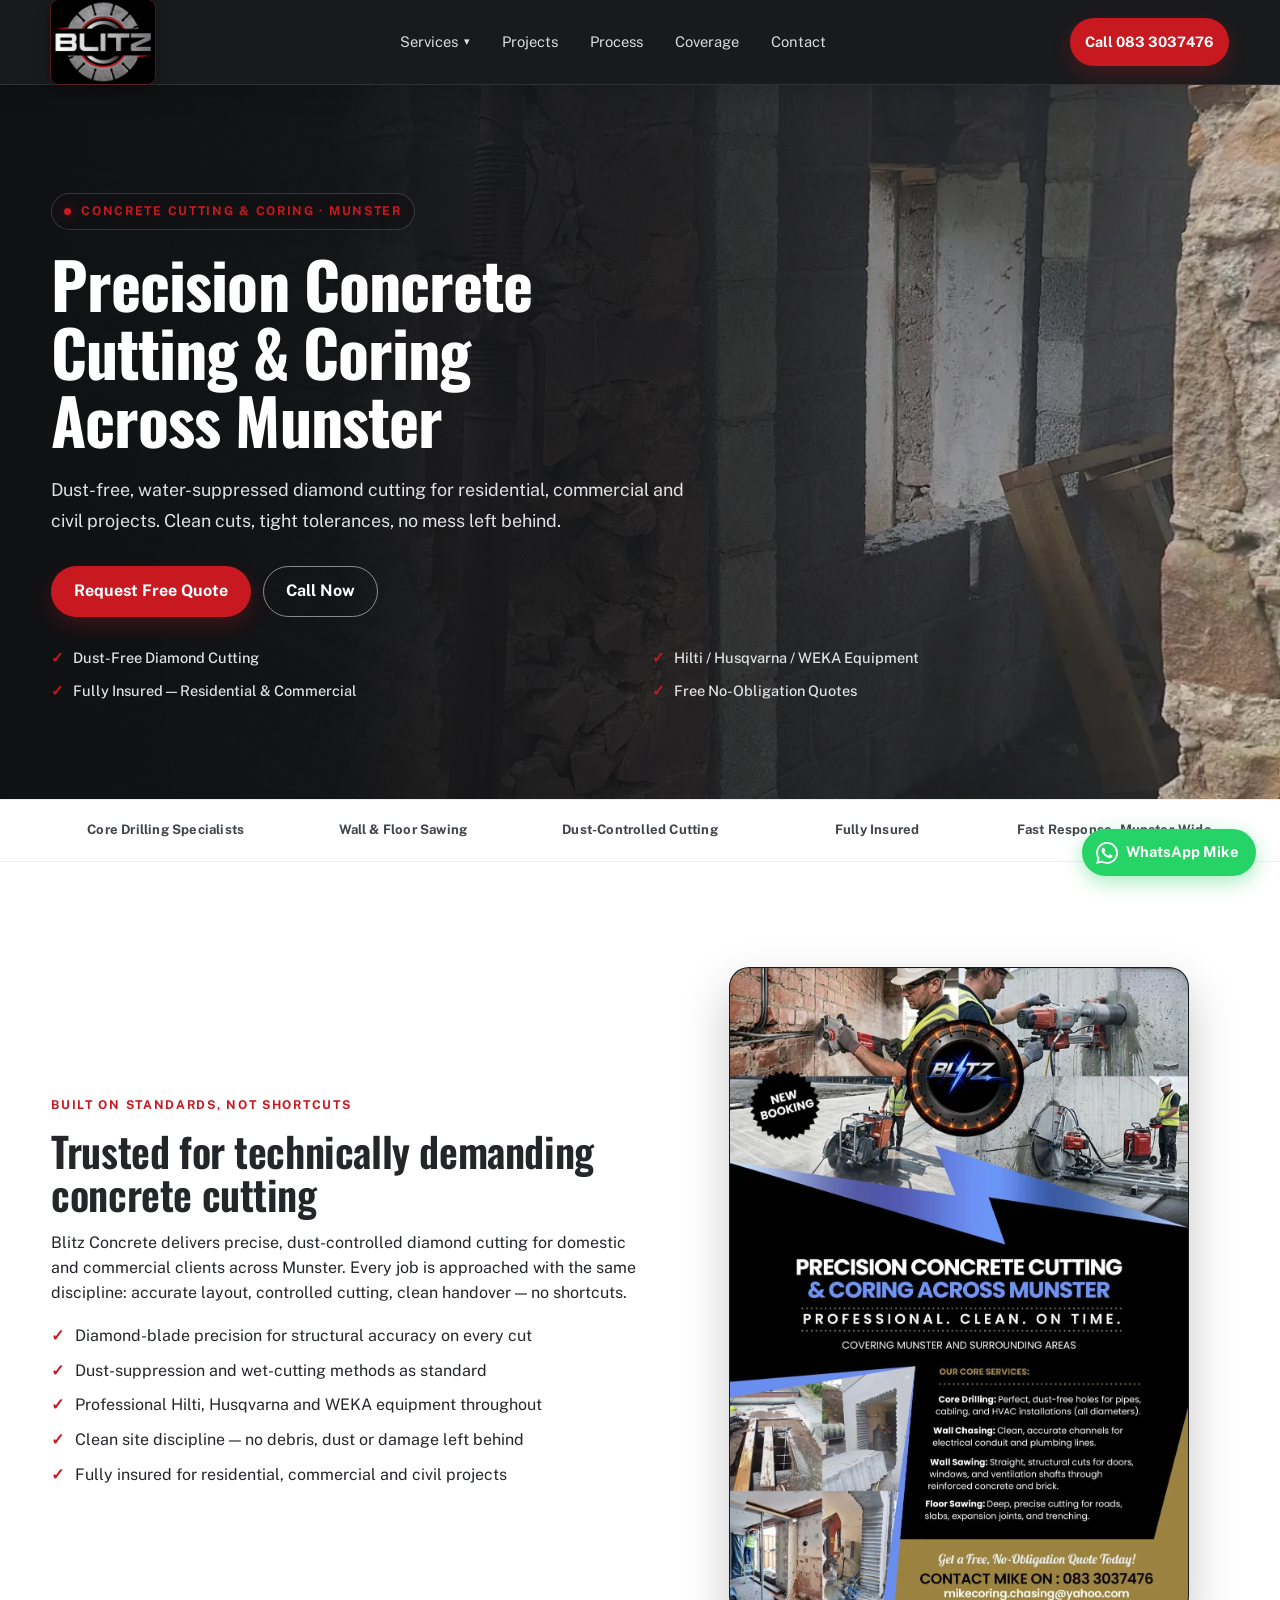
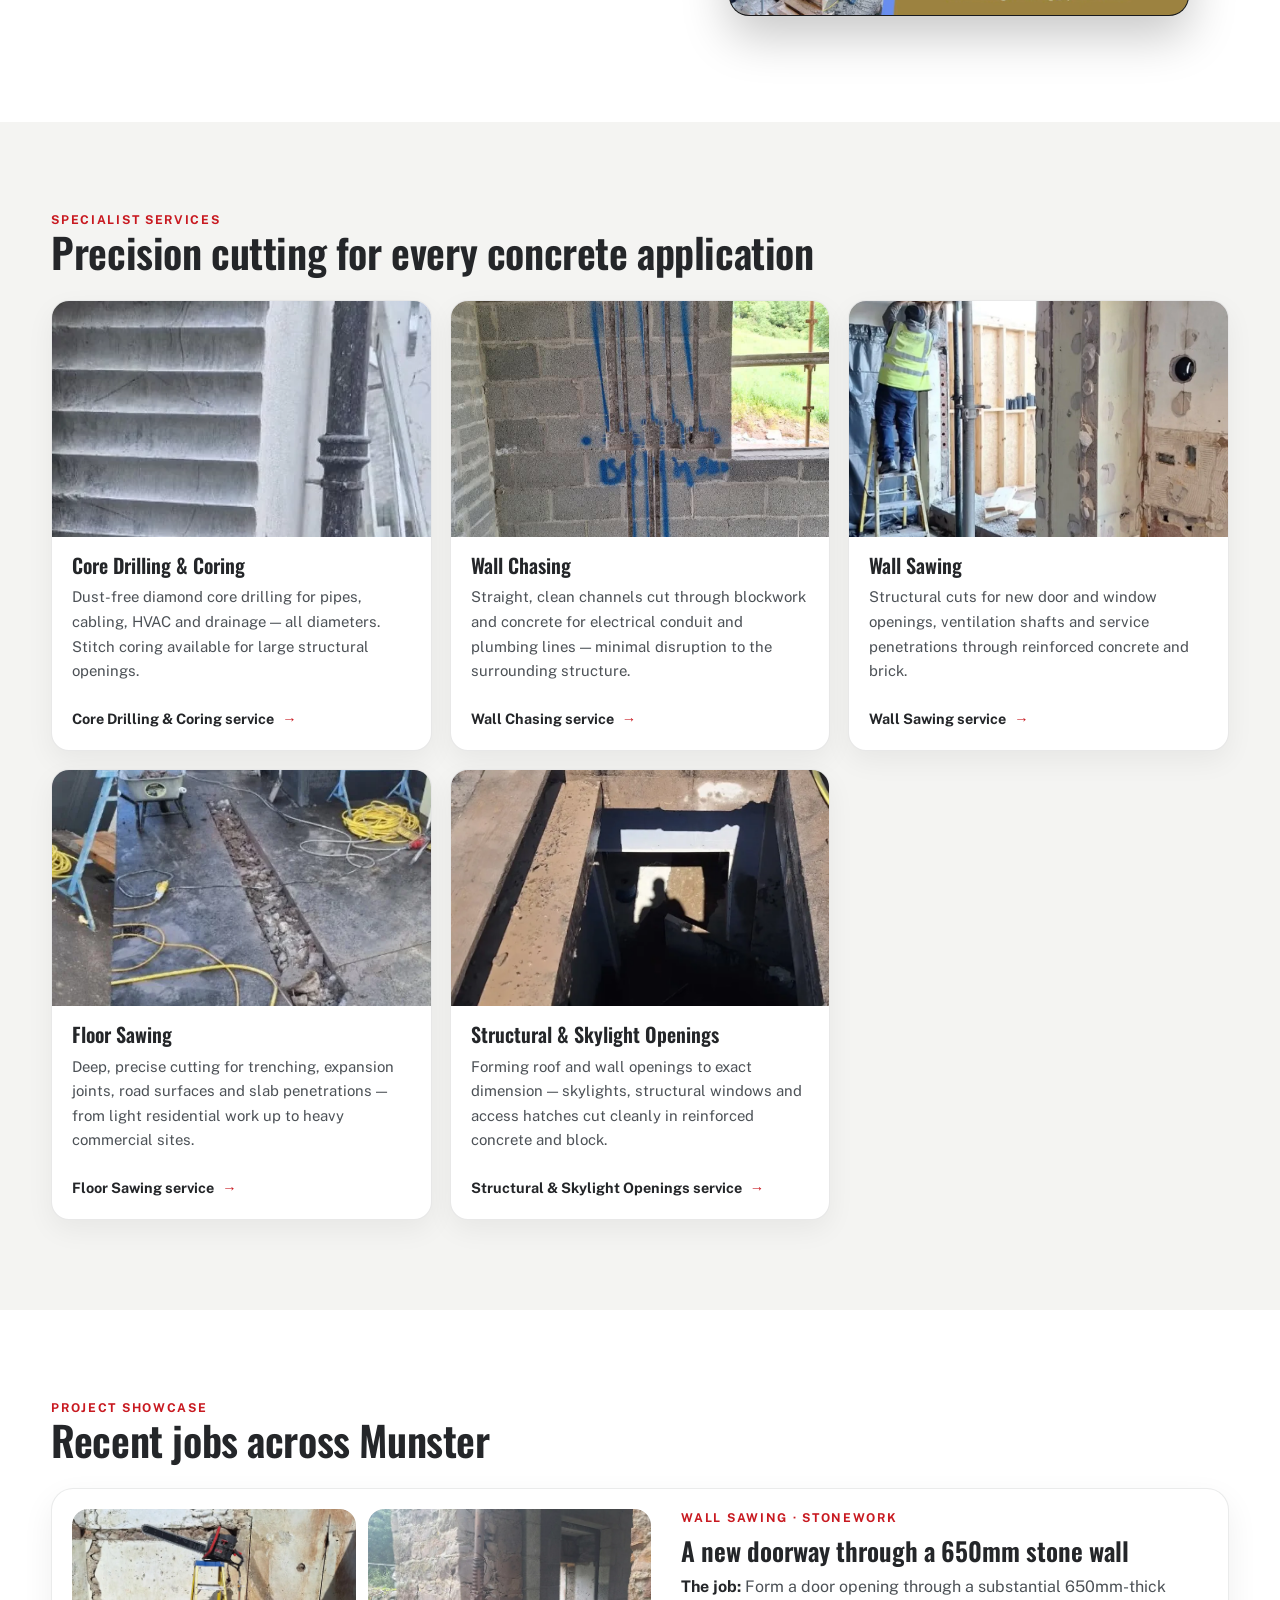
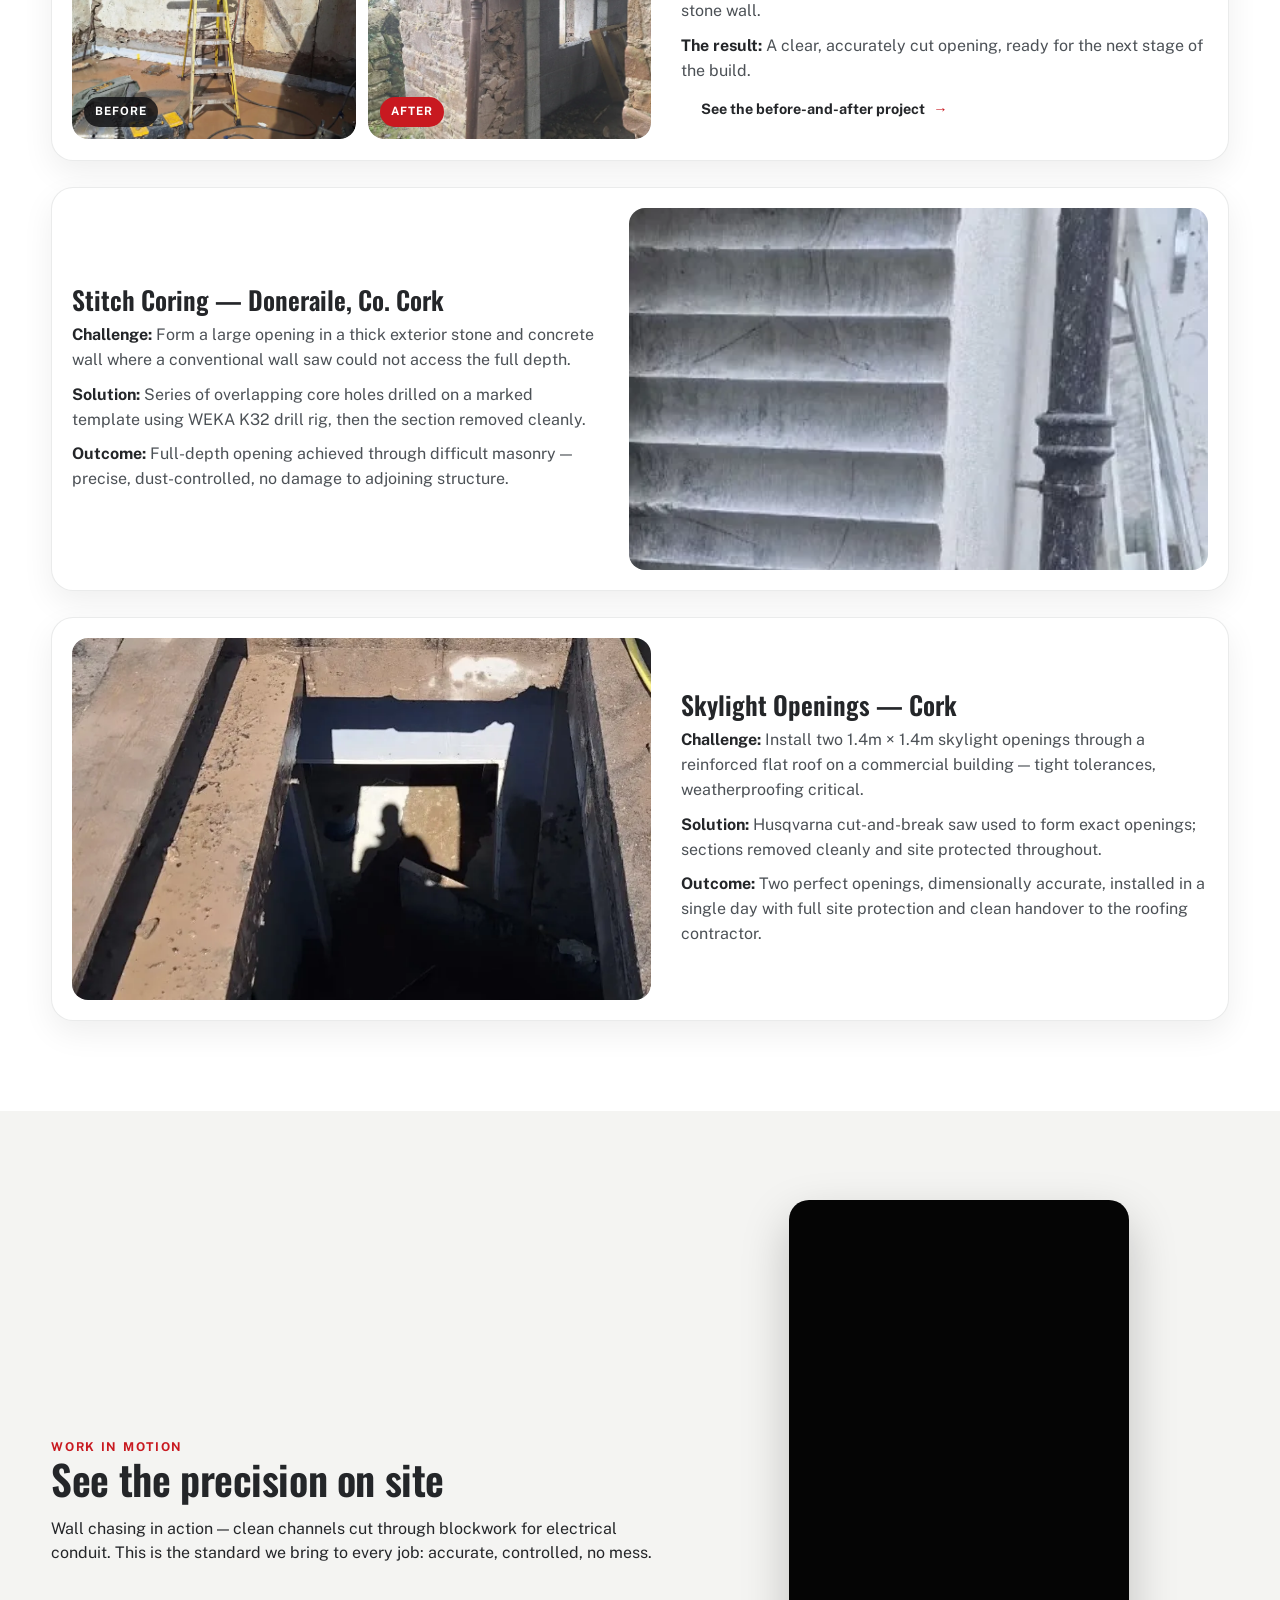
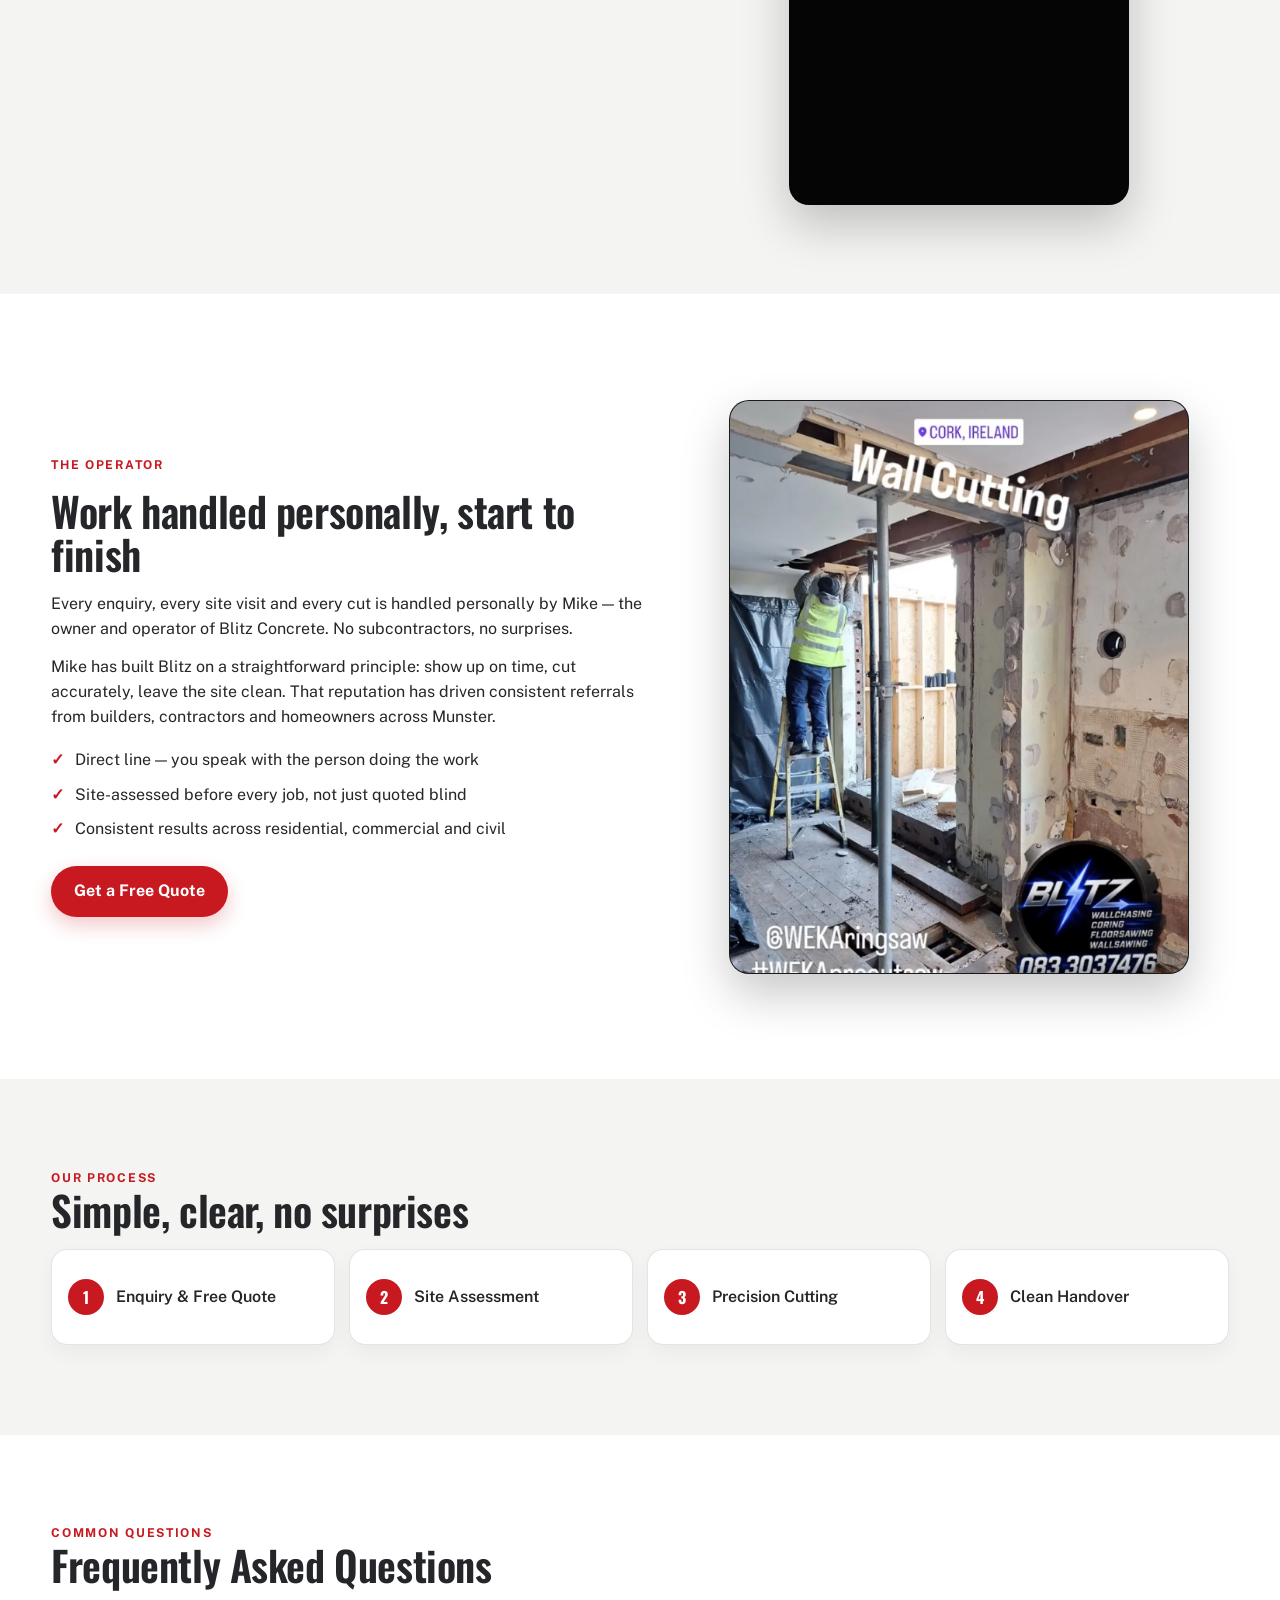
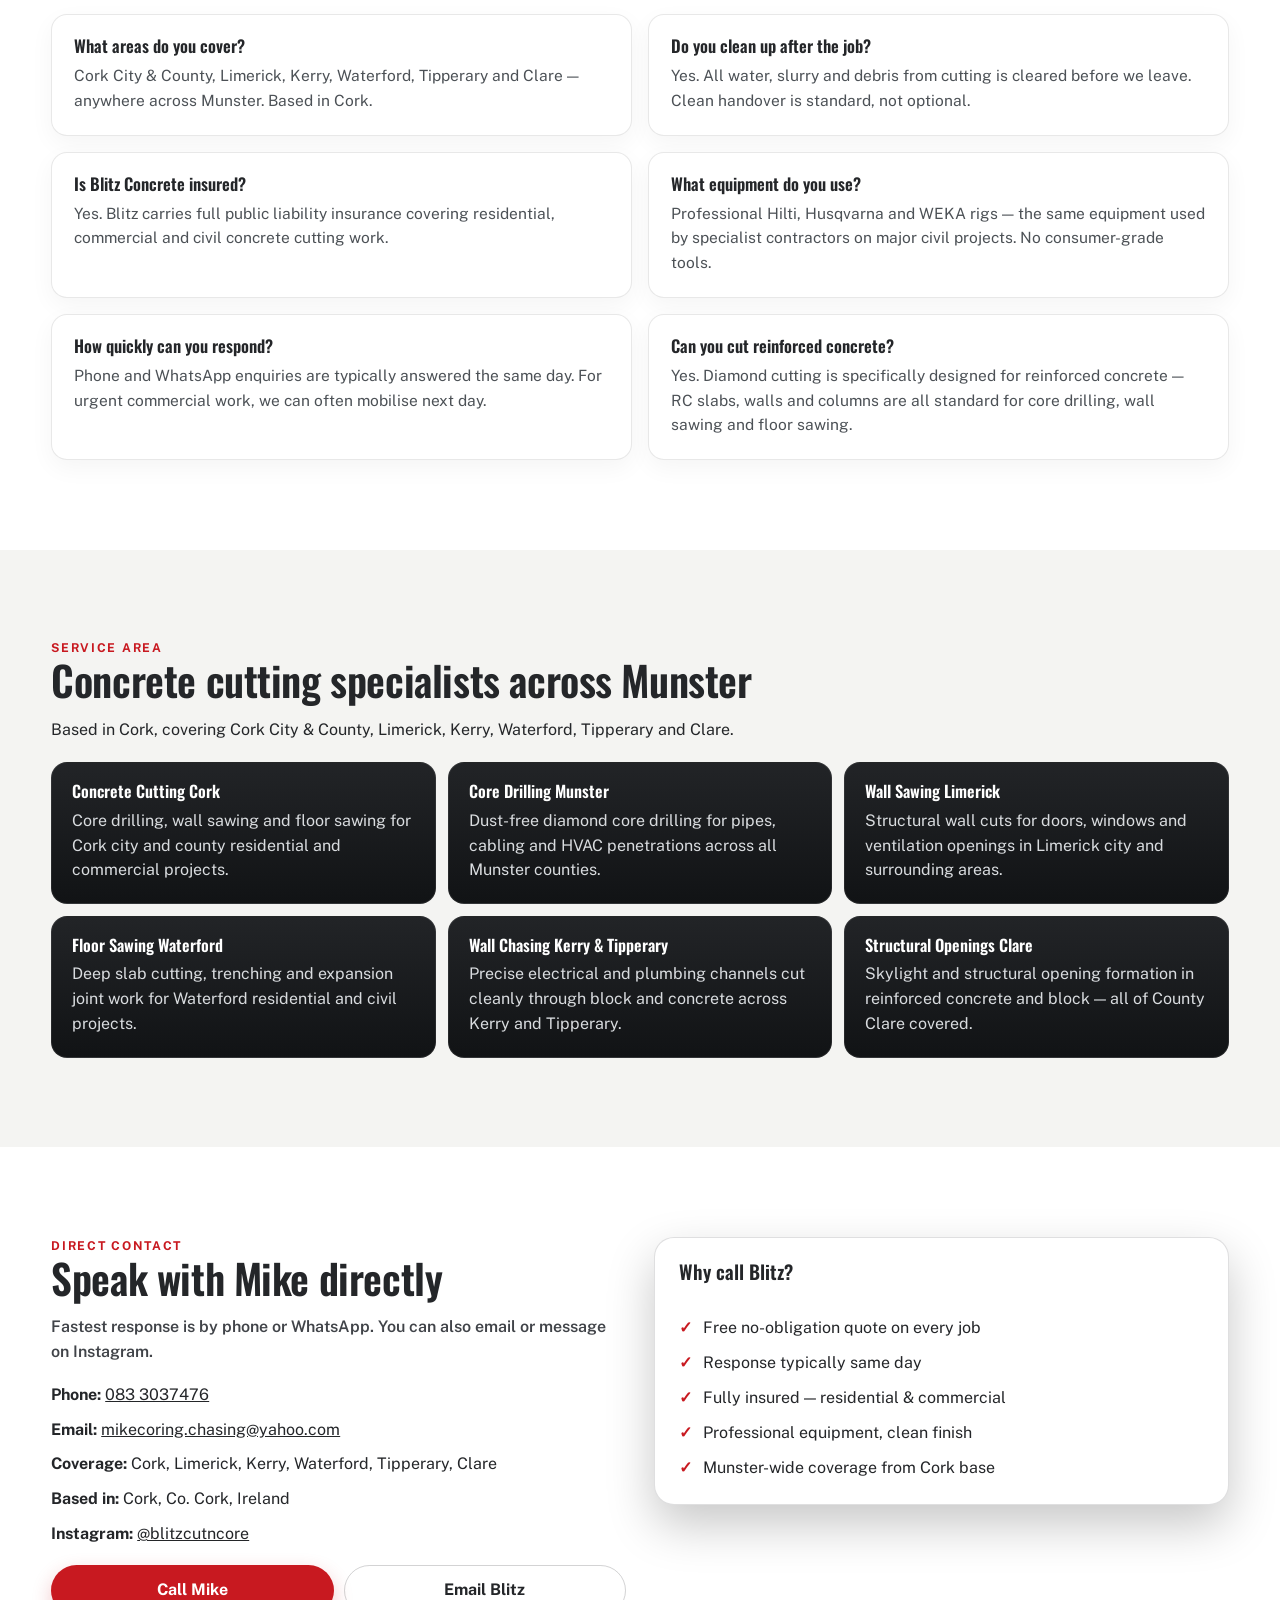
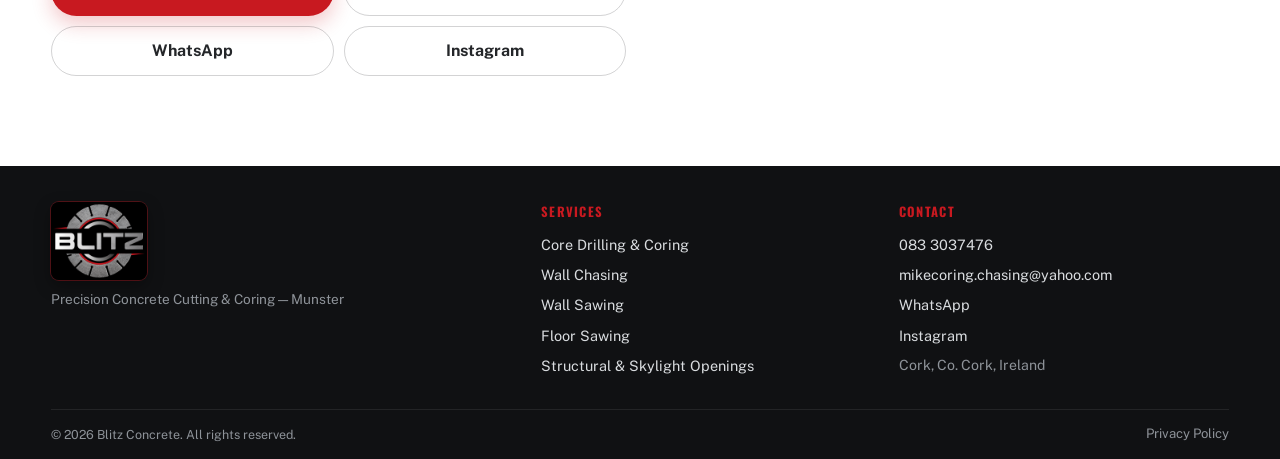
==== commit 46765505: "Refresh website and add doorway project gallery Co-authored-by: Copilot <223556219+Copilot@users.nor" ====
--- a/index.html
+++ b/index.html
@@ -163,12 +163,12 @@
     <!-- ── HERO ───────────────────────────────────────── -->
     <section class="hero" aria-label="Hero">
       <picture>
-        <source srcset="assets/media/blitz-hero.webp" type="image/webp">
-        <img class="hero-image" src="assets/media/blitz-hero.jpg" width="1179" height="643" alt="Blitz operative forming a large structural opening through a reinforced concrete wall in Cork" loading="eager" decoding="async">
+        <source srcset="assets/media/door-opening-after-02.webp" type="image/webp">
+        <img class="hero-image" src="assets/media/door-opening-after-02.jpeg" width="1536" height="2048" alt="New doorway cut through a thick stone wall in Cork" loading="eager" decoding="async">
       </picture>
       <div class="hero-overlay"></div>
       <div class="container hero-content">
-        <p class="eyebrow">Precision Concrete Cutting &amp; Coring Specialists</p>
+        <p class="eyebrow">Concrete Cutting &amp; Coring · Munster</p>
         <h1>Precision Concrete Cutting &amp; Coring Across Munster</h1>
         <p class="hero-sub">
           Dust-free, water-suppressed diamond cutting for residential, commercial and civil projects. Clean cuts, tight tolerances, no mess left behind.
@@ -176,7 +176,6 @@
         <div class="hero-cta">
           <a class="btn btn-solid" href="#contact">Request Free Quote</a>
           <a class="btn btn-ghost" href="tel:+353833037476">Call Now</a>
-          <a class="btn btn-ghost" href="https://wa.me/353833037476" target="_blank" rel="noopener">WhatsApp</a>
         </div>
         <ul class="hero-trust" aria-label="Trust indicators">
           <li>Dust-Free Diamond Cutting</li>
@@ -290,17 +289,29 @@
 
         <article class="case reveal">
           <div class="case-media">
-            <video autoplay muted loop playsinline preload="metadata"
-                   poster="/assets/media/blitz-hero.jpg"
-                   aria-label="Blitz Concrete — structural wall cutting in progress, Cork" width="478" height="850">
-              <source src="assets/media/blitz-wall-cutting-cork.mp4" type="video/mp4">
-            </video>
+            <div class="case-photo-grid case-pair">
+              <figure class="case-stage">
+                <picture>
+                  <source srcset="assets/media/door-opening-before-03.webp" type="image/webp">
+                  <img src="assets/media/door-opening-before-03.jpeg" width="1536" height="2048" alt="Wall saw set up against the stone wall before forming the door opening" loading="lazy" decoding="async">
+                </picture>
+                <figcaption>Before</figcaption>
+              </figure>
+              <figure class="case-stage is-after">
+                <picture>
+                  <source srcset="assets/media/door-opening-after-02.webp" type="image/webp">
+                  <img src="assets/media/door-opening-after-02.jpeg" width="1536" height="2048" alt="New door opening cut through the thick stone wall" loading="lazy" decoding="async">
+                </picture>
+                <figcaption>After</figcaption>
+              </figure>
+            </div>
           </div>
           <div class="case-content">
-            <h3>Structural Wall Cutting — Cork</h3>
-            <p><strong>Challenge:</strong> Create a large structural opening through a load-bearing concrete wall on a live residential site with limited access.</p>
-            <p><strong>Solution:</strong> Wall saw mounted and precisely guided along marked layout lines; dust-suppression and protective sheeting applied throughout.</p>
-            <p><strong>Outcome:</strong> Clean opening to exact dimensions, structural integrity maintained, site left tidy for the follow-on trades.</p>
+            <p class="eyebrow">Wall Sawing · Stonework</p>
+            <h3>A new doorway through a 650mm stone wall</h3>
+            <p><strong>The job:</strong> Form a door opening through a substantial 650mm-thick stone wall.</p>
+            <p><strong>The result:</strong> A clear, accurately cut opening, ready for the next stage of the build.</p>
+            <a class="service-link" href="wall-sawing.html">See the before-and-after project</a>
           </div>
         </article>
 
--- a/styles.css
+++ b/styles.css
@@ -17,29 +17,41 @@
 
 html, body { margin: 0; padding: 0; }
 
+html { scroll-behavior: smooth; scroll-padding-top: 88px; }
+
 body {
   font-family: "Public Sans", "Segoe UI", sans-serif;
   color: var(--charcoal-900);
-  background: radial-gradient(circle at 86% -20%, #202225 0%, #111315 42%, #050505 100%);
+  background: #f4f4f2;
   line-height: 1.55;
+  -webkit-font-smoothing: antialiased;
 }
 
 img, video { max-width: 100%; display: block; }
 
 .container { width: min(var(--maxw), 92vw); margin: 0 auto; }
+
+a { color: inherit; }
+
+a:focus-visible,
+button:focus-visible {
+  outline: 3px solid #e2585d;
+  outline-offset: 3px;
+}
 
 /* ── Header ──────────────────────────────────────── */
 .site-header {
   position: sticky;
   top: 0;
   z-index: 50;
-  backdrop-filter: blur(8px);
-  background: rgba(16, 17, 19, 0.92);
-  border-bottom: 1px solid rgba(255, 255, 255, 0.08);
+  backdrop-filter: blur(14px);
+  background: rgba(16, 17, 19, 0.96);
+  border-bottom: 1px solid rgba(255, 255, 255, 0.1);
+  box-shadow: 0 8px 24px rgba(0, 0, 0, 0.14);
 }
 
 .nav-wrap {
-  min-height: 78px;
+  min-height: 84px;
   display: flex;
   align-items: center;
   justify-content: space-between;
@@ -63,7 +75,7 @@
   box-shadow: 0 0 0 1px rgba(200, 25, 32, 0.35), 0 6px 16px rgba(0, 0, 0, 0.35);
 }
 
-.desktop-nav { display: flex; align-items: center; gap: 22px; }
+.desktop-nav { display: flex; align-items: center; gap: 8px; }
 
 .menu-group { position: relative; }
 
@@ -99,16 +111,21 @@
   opacity: 1; visibility: visible; transform: translateY(0);
 }
 
-.desktop-nav a { color: var(--slate-200); text-decoration: none; font-size: 0.94rem; }
-.desktop-nav a:hover { color: var(--white); }
+.desktop-nav > a,
+.desktop-nav .menu-parent { color: var(--slate-200); text-decoration: none; font-size: 0.92rem; padding: 10px 12px; border-radius: 999px; transition: color 0.2s ease, background 0.2s ease; }
+.desktop-nav > a:hover,
+.desktop-nav .menu-parent:hover { color: var(--white); background: rgba(255, 255, 255, 0.09); }
+.mega-menu a { color: var(--slate-200); }
 
 /* ── Hero ──────────────────────────────────────────── */
 .hero {
   position: relative;
-  min-height: 88vh;
-  display: grid;
-  place-items: center;
+  min-height: clamp(590px, 78svh, 790px);
+  display: grid;
+  align-items: center;
+  justify-items: start;
   overflow: hidden;
+  background: #101113;
 }
 
 .hero-image, .hero-overlay { position: absolute; inset: 0; }
@@ -117,8 +134,8 @@
   width: 100%;
   height: 100%;
   object-fit: cover;
-  object-position: center 42%;
-  filter: saturate(1.05);
+  object-position: 58% 50%;
+  filter: saturate(0.9);
 }
 
 .hero picture { position: absolute; inset: 0; }
@@ -126,55 +143,73 @@
   width: 100%;
   height: 100%;
   object-fit: cover;
-  object-position: center 42%;
-  filter: saturate(1.05);
+  object-position: 58% 50%;
+  filter: saturate(0.9);
 }
 
 .hero-overlay {
-  background:
-    linear-gradient(110deg, rgba(16, 17, 19, 0.92) 6%, rgba(16, 17, 19, 0.78) 46%, rgba(16, 17, 19, 0.4) 100%),
-    radial-gradient(circle at 90% 10%, rgba(200, 25, 32, 0.18), transparent 48%);
+  background: linear-gradient(90deg, #101113 0%, rgba(16, 17, 19, 0.98) 26%, rgba(16, 17, 19, 0.82) 48%, rgba(16, 17, 19, 0.34) 78%, rgba(16, 17, 19, 0.12) 100%);
 }
 
 .hero-content {
   position: relative;
   z-index: 2;
-  padding-block: 132px 84px;
+  padding-block: clamp(88px, 12vh, 132px) clamp(70px, 9vh, 96px);
   color: var(--white);
 }
 
 /* ── Typography ──────────────────────────────────── */
 .eyebrow {
-  font-size: 0.83rem;
-  letter-spacing: 0.12em;
+  font-size: 0.76rem;
+  letter-spacing: 0.14em;
   text-transform: uppercase;
   color: var(--red);
   font-weight: 700;
 }
 
+.hero .eyebrow {
+  display: inline-flex;
+  align-items: center;
+  gap: 10px;
+  padding: 8px 12px;
+  border: 1px solid rgba(255, 255, 255, 0.16);
+  border-radius: 999px;
+  background: rgba(16, 17, 19, 0.58);
+}
+
+.hero .eyebrow::before {
+  content: "";
+  width: 7px;
+  height: 7px;
+  border-radius: 50%;
+  background: var(--red);
+  box-shadow: 0 0 14px rgba(200, 25, 32, 0.75);
+}
+
 h1, h2, h3 {
   font-family: "Oswald", sans-serif;
-  line-height: 1.08;
+  line-height: 1.06;
   margin: 0;
 }
 
 h1 {
-  margin-top: 16px;
-  font-size: clamp(2.2rem, 4.8vw, 4.4rem);
+  margin-top: 20px;
+  font-size: clamp(2.65rem, 5vw, 4.5rem);
   max-width: 14ch;
   font-weight: 700;
-  letter-spacing: 0.01em;
-}
-
-h2 { font-size: clamp(1.72rem, 3vw, 2.8rem); margin-bottom: 14px; font-weight: 600; }
+  letter-spacing: -0.015em;
+}
+
+h2 { font-size: clamp(1.85rem, 3.2vw, 3rem); margin-bottom: 16px; font-weight: 600; letter-spacing: -0.01em; }
 h3 { font-size: 1.25rem; font-weight: 600; }
 p  { margin: 0; }
 
 .hero-sub {
-  margin-top: 20px;
-  max-width: 66ch;
-  color: #e5ecf4;
-  font-size: 1.05rem;
+  margin-top: 22px;
+  max-width: 58ch;
+  color: #e0e1e2;
+  font-size: clamp(1rem, 1.4vw, 1.12rem);
+  line-height: 1.7;
 }
 
 /* ── Buttons ─────────────────────────────────────── */
@@ -182,19 +217,20 @@
 
 .btn {
   border-radius: 999px;
-  padding: 12px 20px;
+  min-height: 48px;
+  padding: 12px 22px;
   border: 1px solid transparent;
   text-decoration: none;
   display: inline-flex;
   align-items: center;
   justify-content: center;
   font-weight: 700;
-  transition: transform 0.22s ease, background 0.22s ease, color 0.22s ease;
+  transition: transform 0.2s ease, background 0.2s ease, color 0.2s ease, box-shadow 0.2s ease;
 }
 .btn:hover { transform: translateY(-1px); }
 
-.btn-solid { background: var(--red); color: #fff; }
-.btn-solid:hover { background: #a51218; }
+.btn-solid { background: var(--red); color: #fff; box-shadow: 0 8px 20px rgba(200, 25, 32, 0.24); }
+.btn-solid:hover { background: #a51218; box-shadow: 0 10px 24px rgba(200, 25, 32, 0.32); }
 
 .btn-ghost { border-color: rgba(255, 255, 255, 0.5); color: #fff; }
 .btn-ghost:hover { background: rgba(255, 255, 255, 0.12); }
@@ -203,19 +239,19 @@
 
 /* ── Hero trust badges ──────────────────────────── */
 .hero-trust {
-  margin-top: 24px;
+  margin-top: 30px;
   display: grid;
   grid-template-columns: repeat(2, minmax(180px, 1fr));
-  gap: 8px 18px;
+  gap: 10px 24px;
   padding-left: 0;
   list-style: none;
 }
-.hero-trust li { position: relative; padding-left: 22px; color: #d7e2ee; font-weight: 500; }
+.hero-trust li { position: relative; padding-left: 22px; color: #e0e1e2; font-weight: 500; font-size: 0.91rem; }
 .hero-trust li::before { content: "\2713"; position: absolute; left: 0; color: var(--red); font-weight: 700; }
 
 /* ── Trust bar ───────────────────────────────────── */
 .trust-bar {
-  background: #eceeef;
+  background: #fff;
   border-top: 1px solid rgba(30, 32, 35, 0.08);
   border-bottom: 1px solid rgba(30, 32, 35, 0.08);
 }
@@ -223,12 +259,12 @@
   display: grid;
   grid-template-columns: repeat(5, 1fr);
   gap: 8px;
-  padding: 14px 0;
-}
-.trust-items span { text-align: center; font-size: 0.88rem; color: var(--charcoal-800); font-weight: 700; }
+  padding: 20px 0;
+}
+.trust-items span { text-align: center; font-size: 0.82rem; color: var(--charcoal-800); font-weight: 700; letter-spacing: 0.015em; }
 
 /* ── Sections ────────────────────────────────────── */
-.section { background: #fff; padding: 82px 0; }
+.section { background: #fff; padding: clamp(64px, 7vw, 96px) 0; }
 .section-soft { background: #f4f4f2; }
 
 .two-col { display: grid; grid-template-columns: 1.12fr 1fr; gap: 34px; align-items: center; }
@@ -245,6 +281,8 @@
 
 .media-card img,
 .media-card picture img { width: 100%; height: auto; display: block; }
+.media-card picture img { transition: transform 0.45s ease; }
+.media-card:hover picture img { transform: scale(1.025); }
 .media-card picture { display: block; }
 
 .media-card-photo img,
@@ -258,43 +296,60 @@
 .service-grid { margin-top: 26px; display: grid; grid-template-columns: repeat(3, 1fr); gap: 18px; }
 
 .service-card {
+  display: flex;
+  flex-direction: column;
   background: #fff;
   border: 1px solid rgba(30, 32, 35, 0.1);
-  border-radius: var(--radius-md);
+  border-radius: 18px;
   overflow: hidden;
-  box-shadow: 0 14px 30px rgba(0, 0, 0, 0.09);
-}
+  box-shadow: 0 10px 28px rgba(0, 0, 0, 0.055);
+  transition: transform 0.22s ease, box-shadow 0.22s ease;
+}
+.service-card:hover { transform: translateY(-4px); box-shadow: 0 18px 36px rgba(0, 0, 0, 0.12); }
 .service-card img,
-.service-card picture img { width: 100%; height: auto; aspect-ratio: 16 / 10; object-fit: cover; object-position: center; }
-.service-card picture { display: block; }
-.service-card h3, .service-card p { padding-inline: 16px; }
-.service-card h3 { margin-top: 14px; }
-.service-card p { padding-bottom: 18px; margin-top: 8px; color: #4c5156; font-size: 0.95rem; }
-
-.service-link { display: inline-flex; margin: 0 16px 18px; color: var(--charcoal-900); font-weight: 700; text-decoration: none; }
+.service-card picture img { width: 100%; height: auto; aspect-ratio: 16 / 10; object-fit: cover; object-position: center; transition: transform 0.4s ease; }
+.service-card picture { display: block; overflow: hidden; }
+.service-card:hover picture img { transform: scale(1.035); }
+.service-card h3, .service-card p { padding-inline: 20px; }
+.service-card h3 { margin-top: 18px; }
+.service-card p { padding-bottom: 20px; margin-top: 9px; color: #4c5156; font-size: 0.93rem; line-height: 1.65; }
+
+.service-link { display: inline-flex; align-items: center; gap: 8px; margin: auto 20px 20px; padding-top: 4px; color: var(--charcoal-900); font-weight: 700; font-size: 0.9rem; text-decoration: none; }
+.service-link::after { content: "\2192"; color: var(--red); transition: transform 0.2s ease; }
 .service-link:hover { color: var(--red); }
+.service-link:hover::after { transform: translateX(4px); }
 
 /* ── Project showcase ────────────────────────────── */
 .case {
-  margin-top: 30px;
+  margin-top: 26px;
   display: grid;
   grid-template-columns: 1.1fr 1fr;
-  gap: 22px;
+  gap: 30px;
   align-items: center;
   background: #fff;
-  border-radius: var(--radius-lg);
-  border: 1px solid rgba(30, 32, 35, 0.12);
-  padding: 16px;
-  box-shadow: 0 14px 32px rgba(0, 0, 0, 0.09);
+  border-radius: 22px;
+  border: 1px solid rgba(30, 32, 35, 0.09);
+  padding: 20px;
+  box-shadow: 0 12px 32px rgba(0, 0, 0, 0.065);
 }
 .case.reverse { grid-template-columns: 1fr 1.1fr; }
 .case.reverse .case-media { order: 2; }
 .case.reverse .case-content { order: 1; }
 .case-media img,
 .case-media picture img,
-.case-media video { width: 100%; height: auto; border-radius: 14px; aspect-ratio: 16 / 10; object-fit: cover; display: block; }
+.case-media video { width: 100%; height: auto; border-radius: 16px; aspect-ratio: 16 / 10; object-fit: cover; display: block; }
 .case-media picture { display: block; }
 .case-content { display: grid; gap: 10px; color: #4c5156; }
+.case-content h3 { color: var(--charcoal-900); font-size: clamp(1.35rem, 2vw, 1.75rem); }
+.case-content strong { color: var(--charcoal-900); }
+
+.case-photo-grid { display: grid; grid-template-columns: repeat(2, minmax(0, 1fr)); gap: 12px; }
+.case-stage { position: relative; overflow: hidden; margin: 0; border-radius: 16px; background: #e6e6e3; }
+.case-stage img { width: 100%; height: 100%; min-height: 230px; aspect-ratio: 4 / 3; object-fit: cover; display: block; }
+.case-stage figcaption { position: absolute; left: 12px; bottom: 12px; padding: 6px 11px; border-radius: 999px; background: rgba(16, 17, 19, 0.82); color: #fff; font-size: 0.72rem; font-weight: 700; letter-spacing: 0.09em; text-transform: uppercase; }
+.case-stage.is-after figcaption { background: var(--red); }
+.case-photo-grid:not(.case-pair) .case-stage:first-child { grid-column: 1 / -1; }
+.case-photo-grid:not(.case-pair) .case-stage:first-child img { aspect-ratio: 16 / 10; }
 
 /* ── Video section (portrait-safe) ──────────────── */
 .motion-section .media-card { background: #050505; }
@@ -334,13 +389,13 @@
 .process-list li {
   border: 1px solid rgba(30, 32, 35, 0.12);
   background: #fff;
-  border-radius: var(--radius-md);
+  border-radius: 16px;
   min-height: 96px;
   padding: 16px;
   display: flex;
   align-items: center;
   gap: 12px;
-  box-shadow: 0 8px 20px rgba(0, 0, 0, 0.08);
+  box-shadow: 0 8px 20px rgba(0, 0, 0, 0.045);
   font-weight: 600;
 }
 .process-list span {
@@ -366,9 +421,9 @@
 .faq-item {
   background: #fff;
   border: 1px solid rgba(30, 32, 35, 0.1);
-  border-radius: var(--radius-md);
-  padding: 20px;
-  box-shadow: 0 8px 24px rgba(0, 0, 0, 0.07);
+  border-radius: 16px;
+  padding: 22px;
+  box-shadow: 0 8px 24px rgba(0, 0, 0, 0.045);
 }
 .faq-item h3 {
   font-size: 1.05rem;
@@ -383,8 +438,8 @@
 .keyword-grid article {
   background: linear-gradient(180deg, #222427, #111315);
   color: #d9dcdf;
-  border-radius: var(--radius-md);
-  padding: 16px;
+  border-radius: 16px;
+  padding: 20px;
   border: 1px solid rgba(255, 255, 255, 0.08);
 }
 .keyword-grid h3 { color: #fff; margin-bottom: 8px; font-size: 1.02rem; }
@@ -417,6 +472,8 @@
   margin-top: 6px;
 }
 .contact-quick .btn { width: 100%; }
+.contact-actions .btn-ghost { color: var(--charcoal-900); border-color: rgba(36, 38, 41, 0.2); }
+.contact-actions .btn-ghost:hover { color: var(--red); border-color: var(--red); background: rgba(200, 25, 32, 0.04); }
 
 /* ── Footer ───────────────────────────────────────── */
 .site-footer { background: #101113; color: #d9dcdf; padding: 36px 0 0; }
@@ -497,7 +554,7 @@
   align-items: center;
   justify-content: center;
   padding: 56px 20px;
-  background: rgba(9, 17, 30, 0.92);
+  background: rgba(12, 13, 15, 0.94);
 }
 .lightbox-overlay.open { display: flex; }
 .lightbox-img {
@@ -524,6 +581,7 @@
   transition: background 0.2s ease;
 }
 .lightbox-close:hover { background: rgba(255, 255, 255, 0.22); }
+.lightbox-close:focus-visible { outline-color: #fff; }
 
 /* ── Mobile header ────────────────────────────────── */
 .mobile-sticky { display: none; }
@@ -562,7 +620,7 @@
 @media (max-width: 860px) {
   .nav-wrap > .btn, .nav-wrap > .btn-small { display: none; }
   .nav-wrap { min-height: 80px; gap: 10px; }
-  .brand-logo { width: min(14vw, 64px); }
+  .brand-logo { width: min(18vw, 78px); }
   .mobile-header-actions { display: inline-flex; }
 
   .desktop-nav {
@@ -594,8 +652,12 @@
 
   .service-grid, .keyword-grid, .process-list, .faq-grid { grid-template-columns: 1fr; }
 
-  .hero { min-height: auto; }
-  .hero-content { padding-block: 120px 52px; }
+  .hero { min-height: 680px; }
+  .hero picture { inset: 0; width: 100%; }
+  .hero picture img { object-position: 60% center; }
+  .hero-overlay { background: linear-gradient(90deg, rgba(16, 17, 19, 0.96), rgba(16, 17, 19, 0.72) 68%, rgba(16, 17, 19, 0.38)); }
+  .hero-content { padding-block: 110px 72px; }
+  h1 { max-width: 11ch; font-size: clamp(2.7rem, 10vw, 4rem); }
   .hero-trust { grid-template-columns: 1fr; }
 
   .footer-inner { grid-template-columns: 1fr; }
@@ -603,7 +665,27 @@
   .footer-bottom { flex-direction: column; align-items: flex-start; }
 
   .video-portrait-inner { max-width: 260px; }
+  .case-photo-grid { grid-template-columns: repeat(2, minmax(0, 1fr)); }
+  .case-stage img { min-height: 175px; }
 
   .whatsapp-float { padding: 14px; border-radius: 50%; }
   .whatsapp-float .wa-label { display: none; }
 }
+
+@media (max-width: 520px) {
+  .hero { min-height: 650px; }
+  .hero-content { padding-block: 70px 42px; }
+  h1 { max-width: 15ch; }
+  .hero-cta .btn { flex: 1 1 calc(50% - 6px); }
+  .trust-items { grid-template-columns: 1fr 1fr; }
+  .case-photo-grid { gap: 8px; }
+  .case-stage { border-radius: 12px; }
+  .case-stage img { min-height: 135px; }
+  .case-stage figcaption { left: 7px; bottom: 7px; padding: 5px 8px; font-size: 0.62rem; }
+}
+
+@media (prefers-reduced-motion: reduce) {
+  html { scroll-behavior: auto; }
+  *, *::before, *::after { animation-duration: 0.01ms !important; animation-iteration-count: 1 !important; scroll-behavior: auto !important; transition-duration: 0.01ms !important; }
+  .reveal { opacity: 1; transform: none; }
+}
